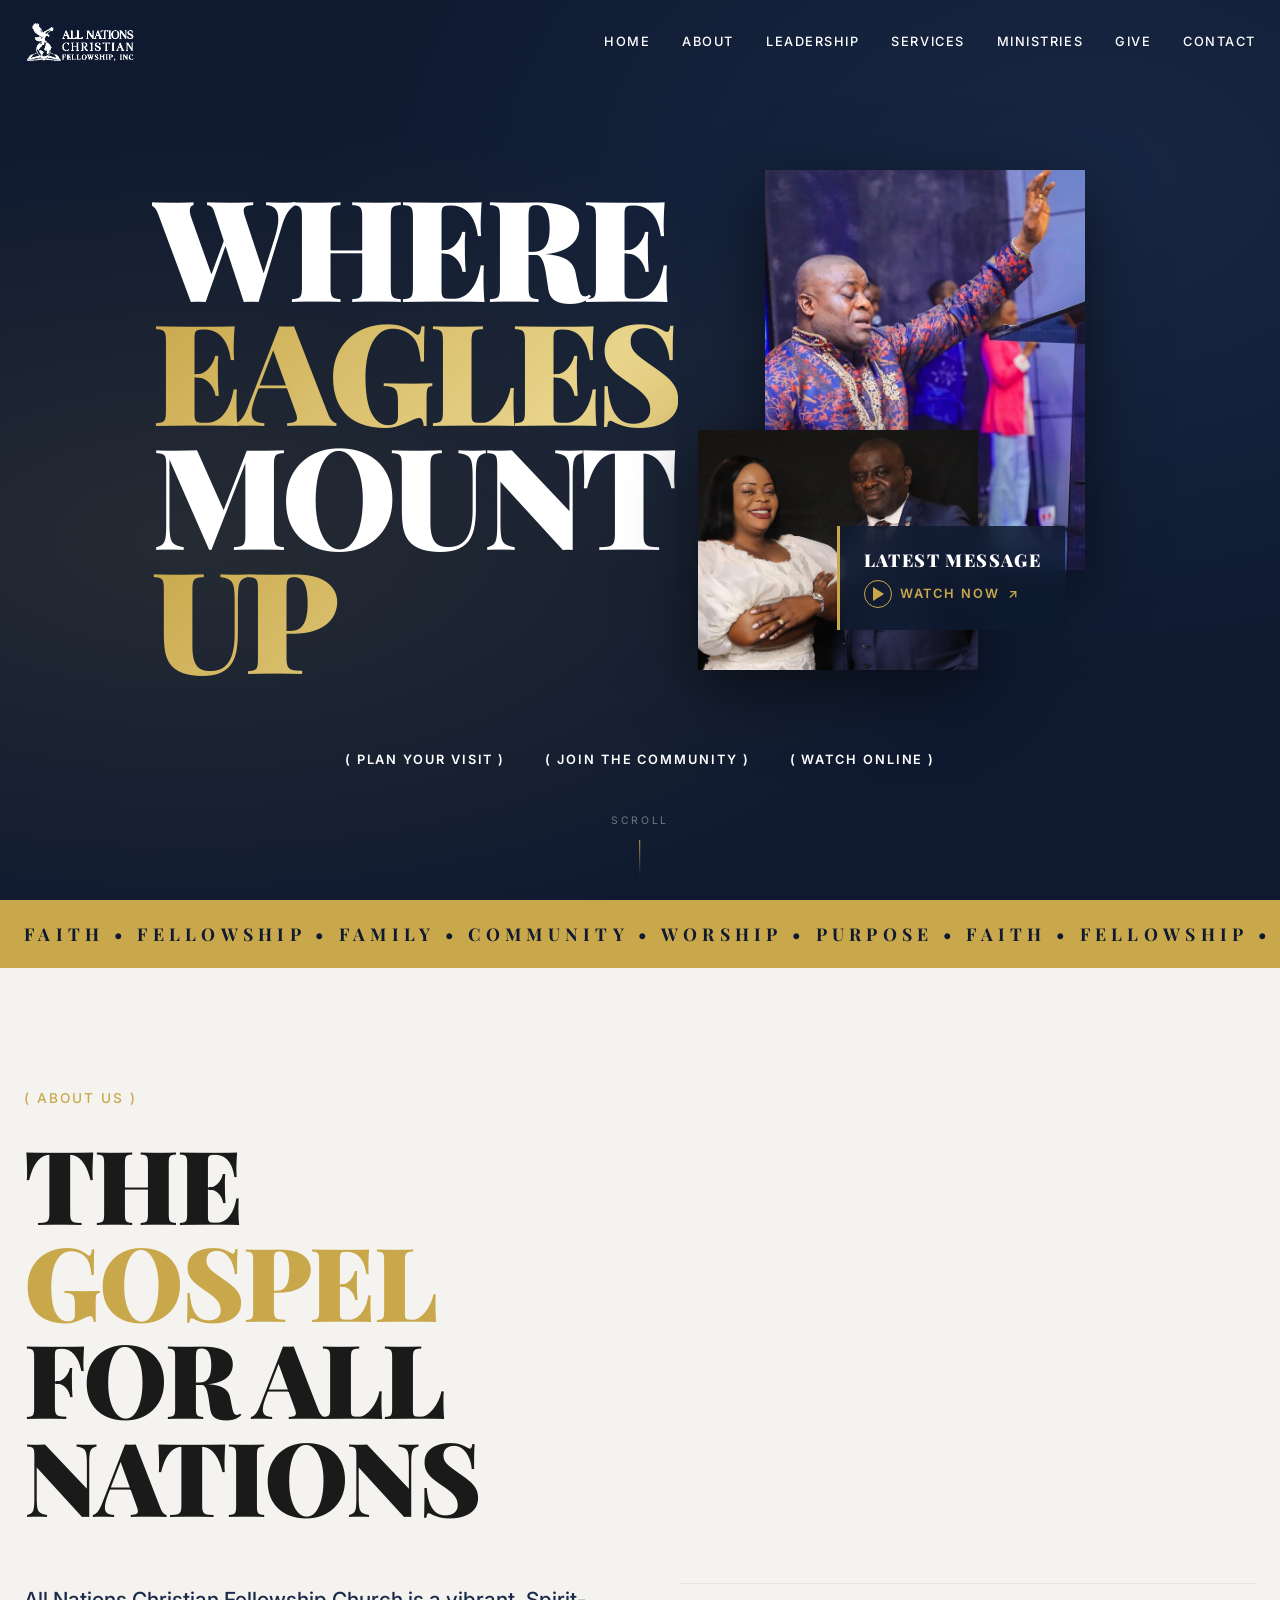
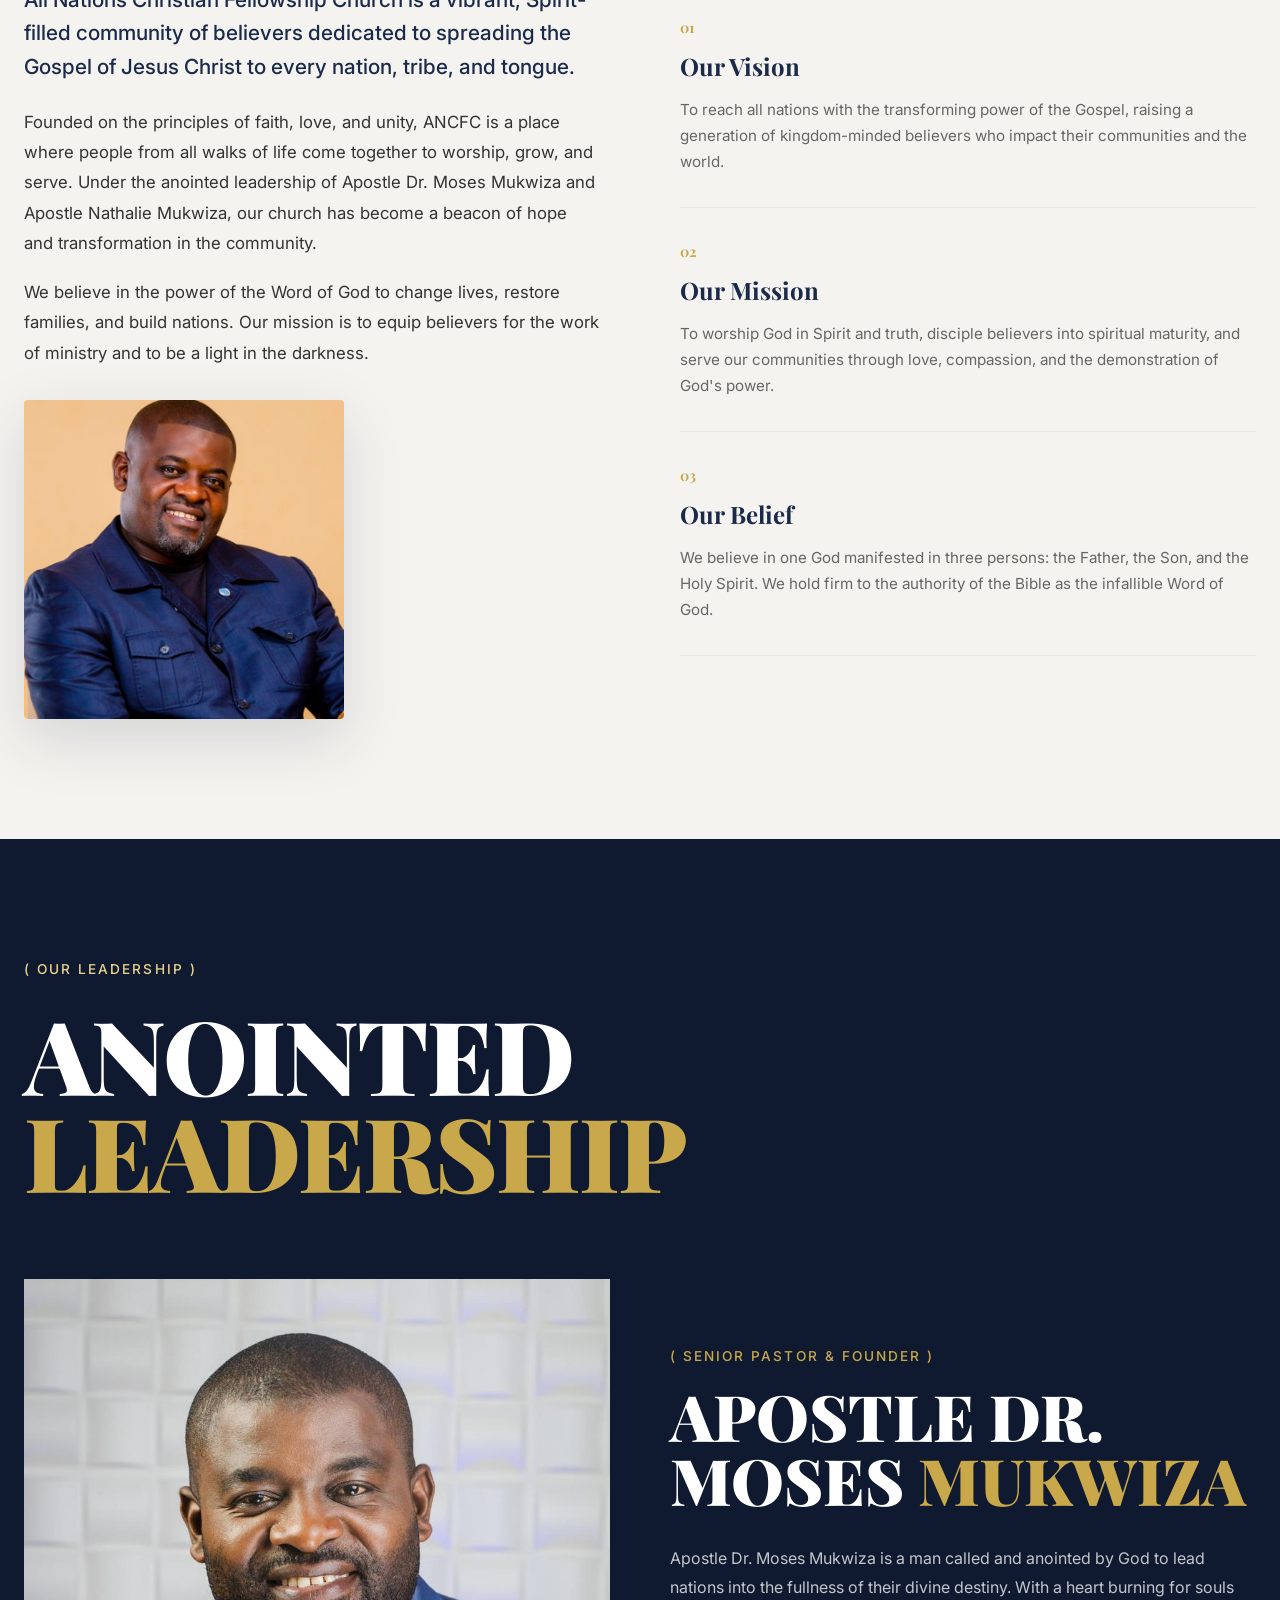
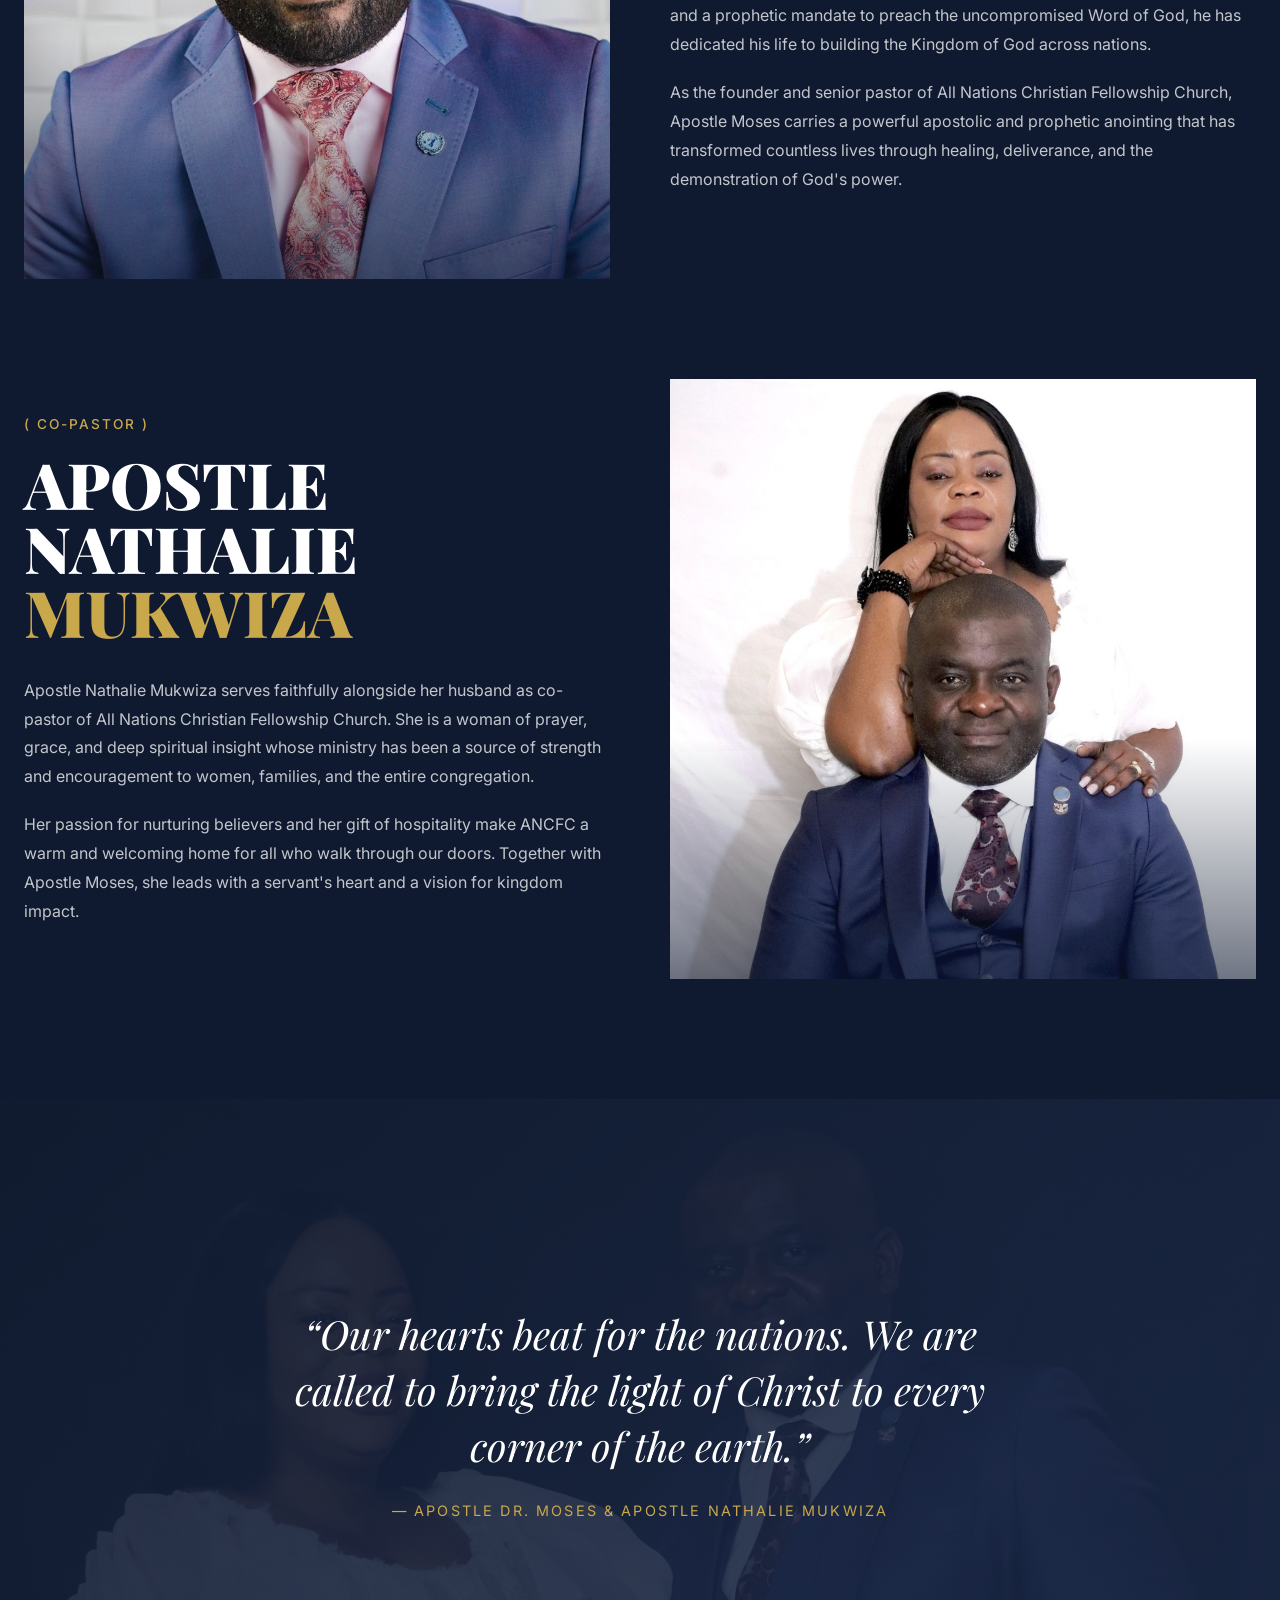
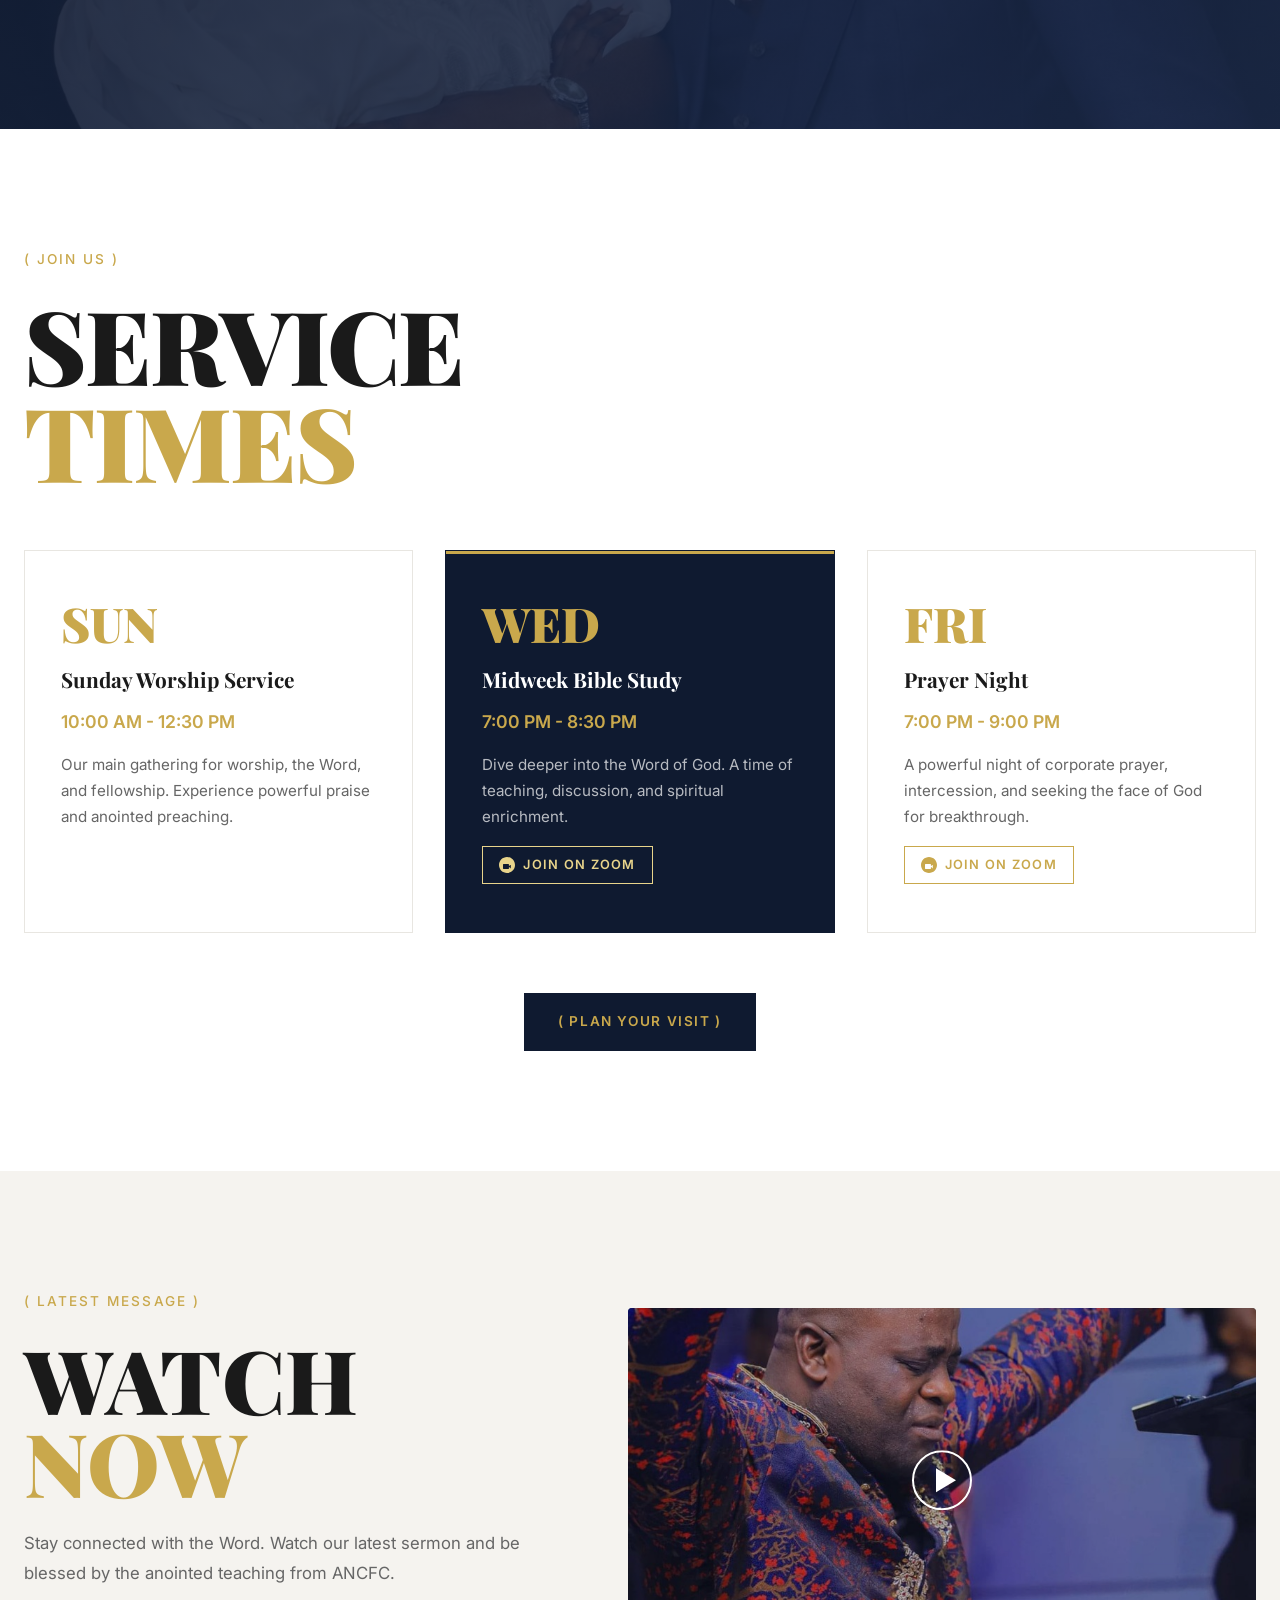
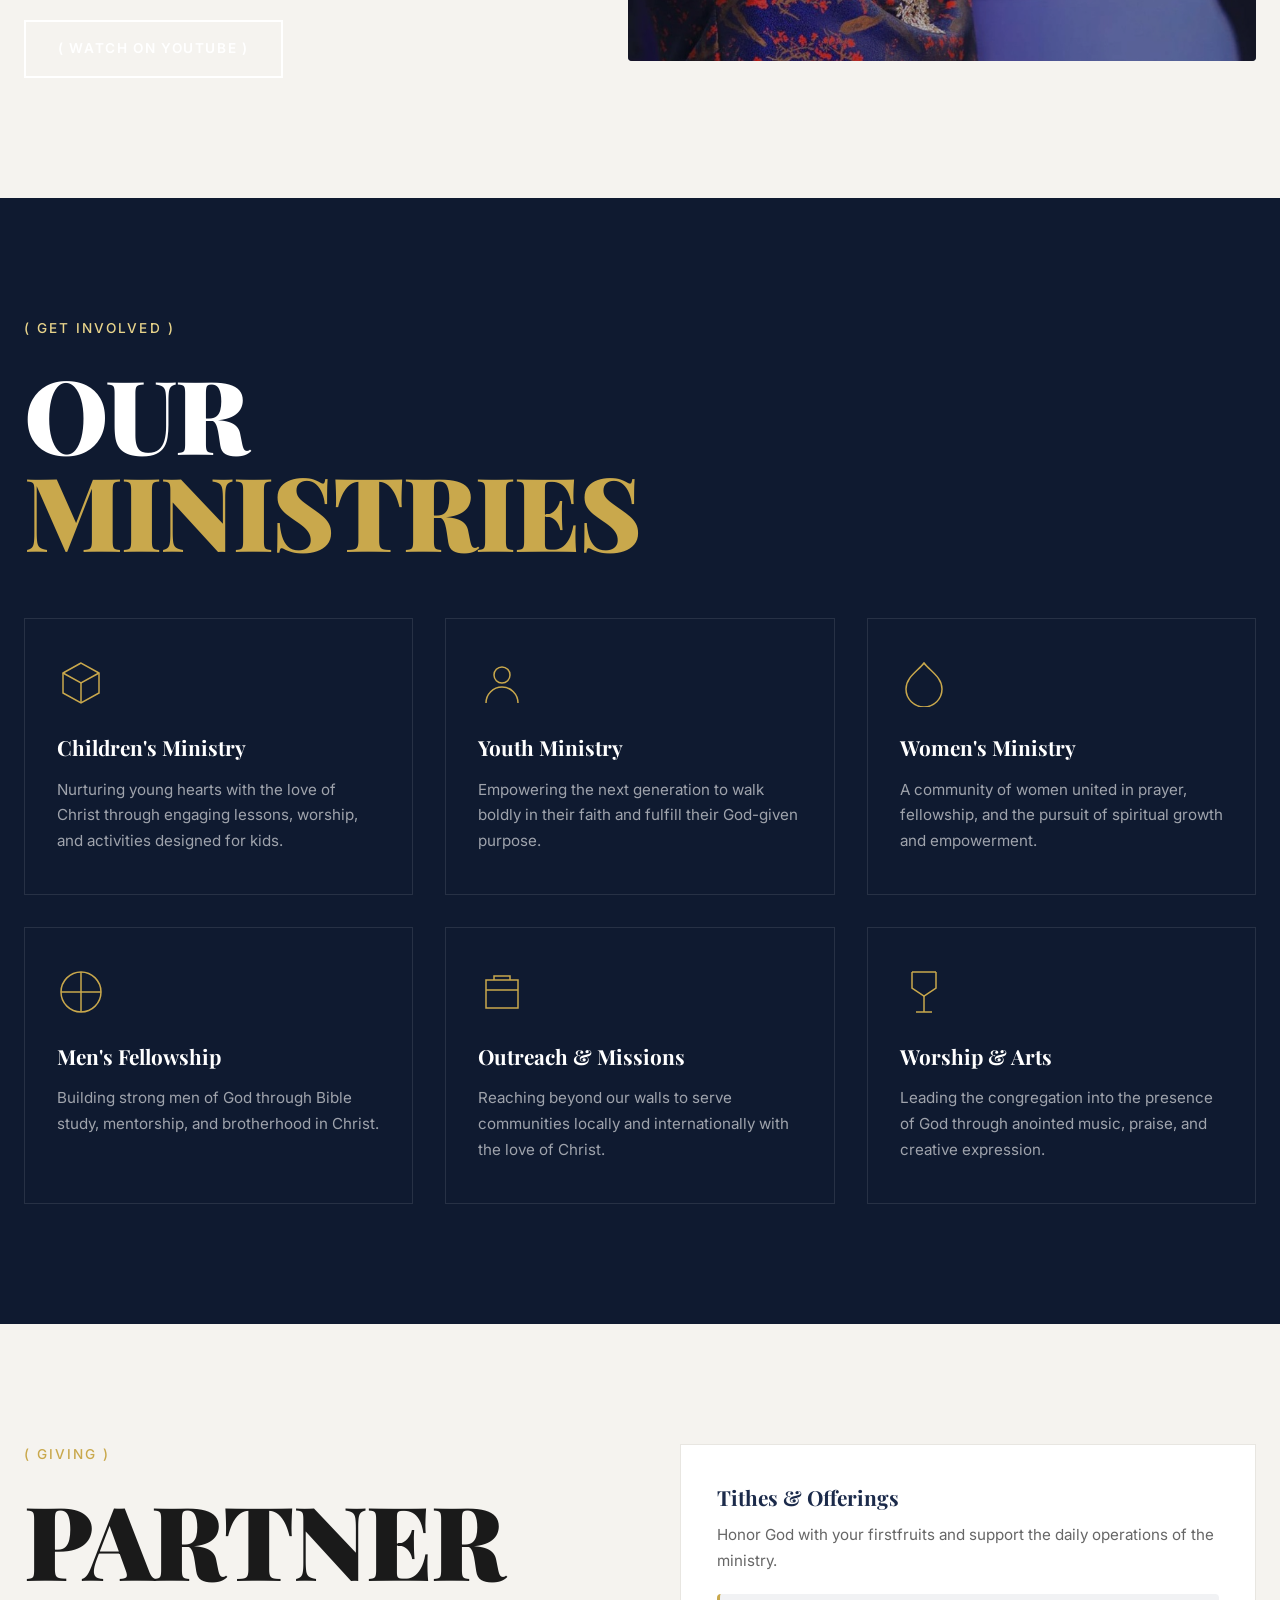
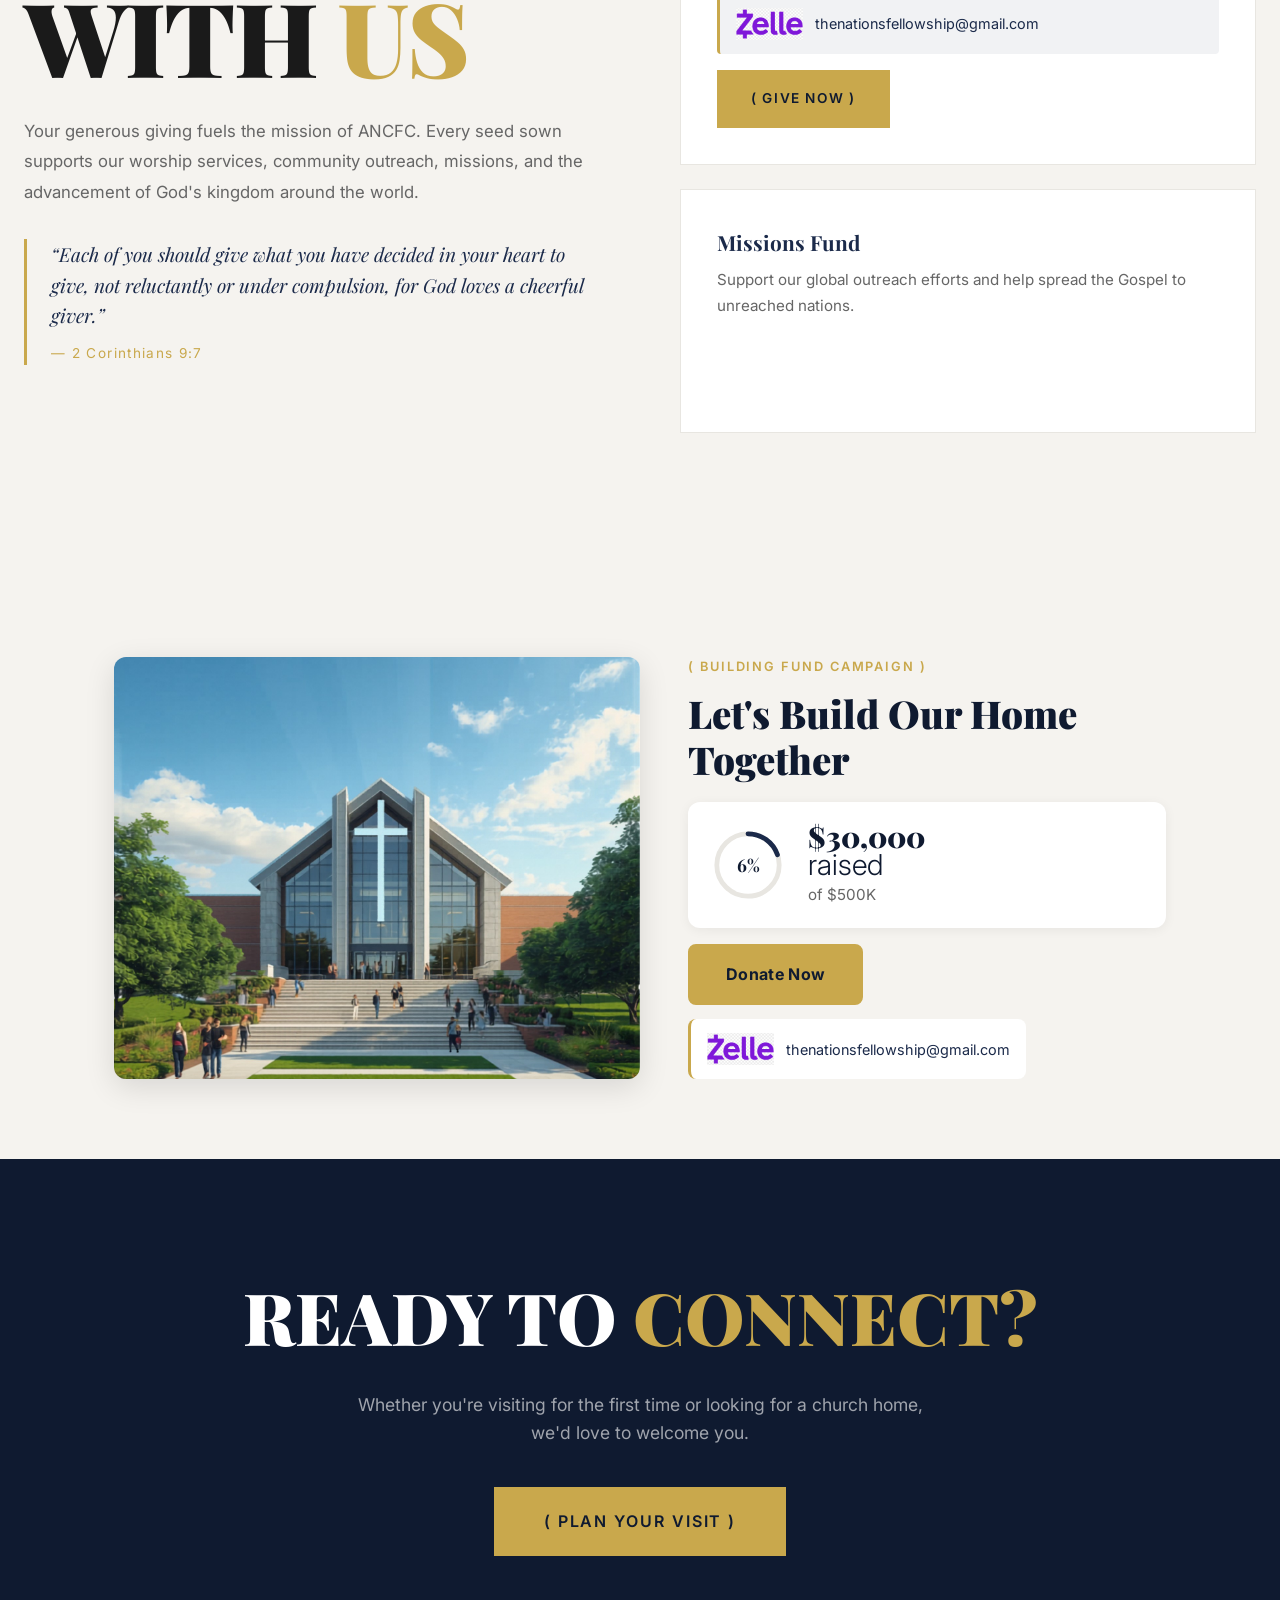
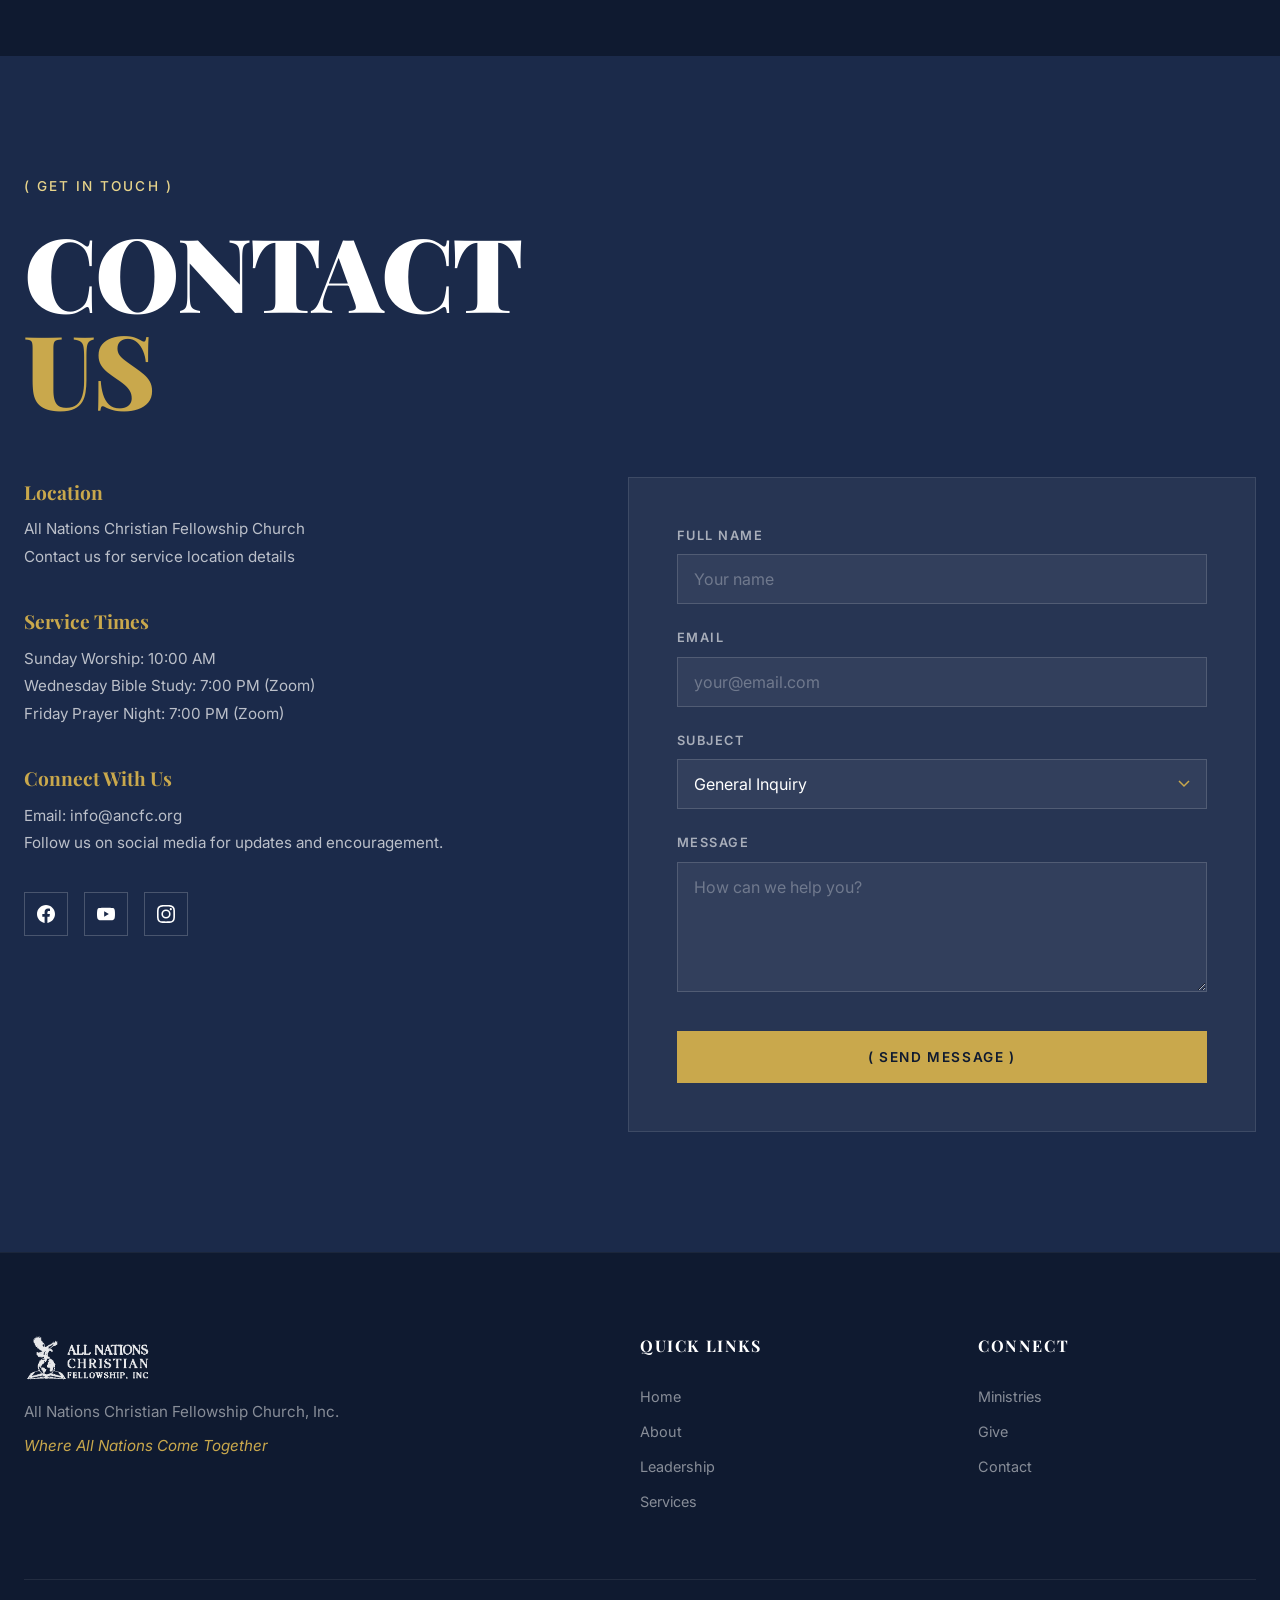
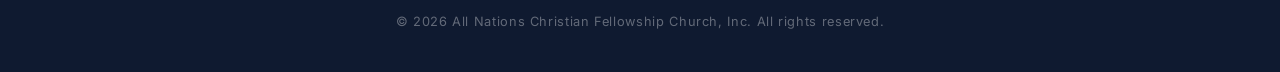
==== site/index.html @ 90846cc5 "Update Join Community link to WhatsApp group" ====
<!DOCTYPE html>
<html lang="en">
<head>
  <meta charset="UTF-8">
  <meta name="viewport" content="width=device-width, initial-scale=1.0">
  <title>ANCFC | All Nations Christian Fellowship Church</title>
  <meta name="description" content="All Nations Christian Fellowship Church - A place of worship, community, and spiritual growth under the leadership of Apostle Dr. Moses Mukwiza and Apostle Nathalie Mukwiza.">
  <link rel="preconnect" href="https://fonts.googleapis.com">
  <link rel="preconnect" href="https://fonts.gstatic.com" crossorigin>
  <link href="https://fonts.googleapis.com/css2?family=Playfair+Display:wght@400;700;900&family=Inter:wght@300;400;500;600;700&display=swap" rel="stylesheet">
  <link rel="stylesheet" href="styles.css">
</head>
<body>

  <!-- NAVIGATION -->
  <nav class="nav" id="nav">
    <div class="nav-inner">
      <a href="#home" class="nav-logo">
        <img src="assets/images/logo-white.png" alt="ANCFC - All Nations Christian Fellowship Church" class="nav-logo-img">
      </a>
      <div class="nav-links" id="navLinks">
        <a href="#home">Home</a>
        <a href="#about">About</a>
        <a href="#leadership">Leadership</a>
        <a href="#services">Services</a>
        <a href="#ministries">Ministries</a>
        <a href="#give">Give</a>
        <a href="#contact">Contact</a>
      </div>
      <button class="nav-toggle" id="navToggle" aria-label="Toggle menu">
        <span></span>
        <span></span>
        <span></span>
      </button>
    </div>
  </nav>

  <!-- HERO SECTION -->
  <section class="hero" id="home">
    <div class="hero-overlay"></div>

    <!-- Editorial grid layout like 2819 Church -->
    <div class="hero-editorial">

      <!-- Left: Giant staggered text -->
      <div class="hero-text-block">
        <div class="hero-line-wrap"><span class="hero-line hero-anim" style="--delay: 0.1s">WHERE</span></div>
        <div class="hero-line-wrap"><span class="hero-line hero-line--accent hero-anim" style="--delay: 0.3s">EAGLES</span></div>
        <div class="hero-line-wrap"><span class="hero-line hero-anim" style="--delay: 0.5s">MOUNT</span></div>
        <div class="hero-line-wrap"><span class="hero-line hero-line--accent hero-anim" style="--delay: 0.7s">UP</span></div>
      </div>

      <!-- Right: Overlapping images + latest message -->
      <div class="hero-media-block">
        <div class="hero-img hero-img--main hero-anim-fade" style="--delay: 0.4s">
          <img src="assets/images/moses-preaching-wide.jpg" alt="Apostle Dr. Moses Mukwiza preaching">
        </div>
        <div class="hero-img hero-img--secondary hero-anim-fade" style="--delay: 0.8s">
          <img src="assets/images/couple-black-bg.jpg" alt="Apostle Moses & Nathalie Mukwiza">
        </div>
        <div class="hero-latest hero-anim-fade" style="--delay: 1.0s">
          <p class="hero-latest-label">LATEST MESSAGE</p>
          <a href="https://www.youtube.com/@allnationschristianfellows9685" target="_blank" rel="noopener" class="hero-latest-link">
            <span class="play-icon"><svg width="16" height="16" viewBox="0 0 16 16" fill="none"><polygon points="3,1 3,15 14,8" fill="currentColor"/></svg></span>
            WATCH NOW <span class="arrow">&nearr;</span>
          </a>
        </div>
      </div>

    </div>

    <!-- Bottom CTAs -->
    <div class="hero-bottom">
      <a href="#services" class="hero-cta-link hero-anim-up" style="--delay: 1.0s">( Plan Your Visit )</a>
      <a href="https://chat.whatsapp.com/JKzulTg48nD4f5bRT6IlTg?mode=gi_t" target="_blank" rel="noopener" class="hero-cta-link hero-anim-up" style="--delay: 1.15s">( Join the Community )</a>
      <a href="https://www.youtube.com/@allnationschristianfellows9685" target="_blank" rel="noopener" class="hero-cta-link hero-anim-up" style="--delay: 1.3s">( Watch Online )</a>
    </div>

    <div class="hero-scroll-indicator">
      <span>Scroll</span>
      <div class="scroll-line"></div>
    </div>
  </section>

  <!-- MISSION STRIP -->
  <section class="mission-strip">
    <div class="container">
      <div class="mission-marquee">
        <span>FAITH &bull; FELLOWSHIP &bull; FAMILY &bull; COMMUNITY &bull; WORSHIP &bull; PURPOSE &bull; FAITH &bull; FELLOWSHIP &bull; FAMILY &bull; COMMUNITY &bull; WORSHIP &bull; PURPOSE &bull;</span>
      </div>
    </div>
  </section>

  <!-- ABOUT SECTION -->
  <section class="about" id="about">
    <div class="container">
      <div class="section-header">
        <p class="section-tag">( About Us )</p>
        <h2 class="section-title">THE<br><span class="accent-text">GOSPEL</span><br>FOR ALL<br>NATIONS</h2>
      </div>
      <div class="about-grid">
        <div class="about-text">
          <p class="about-lead">All Nations Christian Fellowship Church is a vibrant, Spirit-filled community of believers dedicated to spreading the Gospel of Jesus Christ to every nation, tribe, and tongue.</p>
          <p>Founded on the principles of faith, love, and unity, ANCFC is a place where people from all walks of life come together to worship, grow, and serve. Under the anointed leadership of Apostle Dr. Moses Mukwiza and Apostle Nathalie Mukwiza, our church has become a beacon of hope and transformation in the community.</p>
          <p>We believe in the power of the Word of God to change lives, restore families, and build nations. Our mission is to equip believers for the work of ministry and to be a light in the darkness.</p>
          <div class="about-image">
            <img src="assets/images/moses-headshot-navy.jpg" alt="Apostle Dr. Moses Mukwiza" loading="lazy">
          </div>
        </div>
        <div class="about-values">
          <div class="value-card">
            <span class="value-number">01</span>
            <h3>Our Vision</h3>
            <p>To reach all nations with the transforming power of the Gospel, raising a generation of kingdom-minded believers who impact their communities and the world.</p>
          </div>
          <div class="value-card">
            <span class="value-number">02</span>
            <h3>Our Mission</h3>
            <p>To worship God in Spirit and truth, disciple believers into spiritual maturity, and serve our communities through love, compassion, and the demonstration of God's power.</p>
          </div>
          <div class="value-card">
            <span class="value-number">03</span>
            <h3>Our Belief</h3>
            <p>We believe in one God manifested in three persons: the Father, the Son, and the Holy Spirit. We hold firm to the authority of the Bible as the infallible Word of God.</p>
          </div>
        </div>
      </div>
    </div>
  </section>

  <!-- LEADERSHIP SECTION -->
  <section class="leadership" id="leadership">
    <div class="container">
      <div class="section-header section-header--light">
        <p class="section-tag">( Our Leadership )</p>
        <h2 class="section-title">ANOINTED<br><span class="accent-text">LEADERSHIP</span></h2>
      </div>

      <!-- Senior Pastor -->
      <div class="leader-feature">
        <div class="leader-image">
          <img src="assets/images/moses-suit-pink-tie.jpg" alt="Apostle Dr. Moses Mukwiza" loading="lazy">
        </div>
        <div class="leader-info">
          <p class="leader-role">( Senior Pastor & Founder )</p>
          <h3 class="leader-name">Apostle Dr.<br>Moses <span class="accent-text">Mukwiza</span></h3>
          <p class="leader-bio">Apostle Dr. Moses Mukwiza is a man called and anointed by God to lead nations into the fullness of their divine destiny. With a heart burning for souls and a prophetic mandate to preach the uncompromised Word of God, he has dedicated his life to building the Kingdom of God across nations.</p>
          <p class="leader-bio">As the founder and senior pastor of All Nations Christian Fellowship Church, Apostle Moses carries a powerful apostolic and prophetic anointing that has transformed countless lives through healing, deliverance, and the demonstration of God's power.</p>
        </div>
      </div>

      <!-- Co-Pastor -->
      <div class="leader-feature leader-feature--reverse">
        <div class="leader-image">
          <img src="assets/images/couple-formal-white.jpg" alt="Apostle Nathalie Mukwiza" loading="lazy">
        </div>
        <div class="leader-info">
          <p class="leader-role">( Co-Pastor )</p>
          <h3 class="leader-name">Apostle<br>Nathalie <span class="accent-text">Mukwiza</span></h3>
          <p class="leader-bio">Apostle Nathalie Mukwiza serves faithfully alongside her husband as co-pastor of All Nations Christian Fellowship Church. She is a woman of prayer, grace, and deep spiritual insight whose ministry has been a source of strength and encouragement to women, families, and the entire congregation.</p>
          <p class="leader-bio">Her passion for nurturing believers and her gift of hospitality make ANCFC a warm and welcoming home for all who walk through our doors. Together with Apostle Moses, she leads with a servant's heart and a vision for kingdom impact.</p>
        </div>
      </div>
    </div>
  </section>

  <!-- COUPLE BANNER -->
  <section class="couple-banner">
    <div class="couple-banner-overlay"></div>
    <div class="couple-banner-content">
      <img src="assets/images/couple-together.jpg" alt="Apostle Dr. Moses and Apostle Nathalie Mukwiza" loading="lazy">
    </div>
    <div class="couple-banner-text">
      <blockquote>
        <p>&ldquo;Our hearts beat for the nations. We are called to bring the light of Christ to every corner of the earth.&rdquo;</p>
        <cite>&mdash; Apostle Dr. Moses & Apostle Nathalie Mukwiza</cite>
      </blockquote>
    </div>
  </section>

  <!-- SERVICES SECTION -->
  <section class="services" id="services">
    <div class="container">
      <div class="section-header">
        <p class="section-tag">( Join Us )</p>
        <h2 class="section-title">SERVICE<br><span class="accent-text">TIMES</span></h2>
      </div>
      <div class="services-grid">
        <div class="service-card">
          <div class="service-day">SUN</div>
          <h3>Sunday Worship Service</h3>
          <p class="service-time">10:00 AM - 12:30 PM</p>
          <p class="service-desc">Our main gathering for worship, the Word, and fellowship. Experience powerful praise and anointed preaching.</p>
        </div>
        <div class="service-card service-card--featured">
          <div class="service-day">WED</div>
          <h3>Midweek Bible Study</h3>
          <p class="service-time">7:00 PM - 8:30 PM</p>
          <p class="service-desc">Dive deeper into the Word of God. A time of teaching, discussion, and spiritual enrichment.</p>
          <a href="https://us02web.zoom.us/j/6614825665?pwd=VEFITzhQTERuQ0xaQ0R1YUM1Z3lvQT09" target="_blank" rel="noopener" class="service-zoom-link">
            <svg width="16" height="16" viewBox="0 0 16 16" fill="currentColor"><path d="M8 0C3.58 0 0 3.58 0 8s3.58 8 8 8 8-3.58 8-8-3.58-8-8-8zm3.54 11.07l-1.61-1.12V11.5c0 .28-.22.5-.5.5H4.5c-.28 0-.5-.22-.5-.5v-4c0-.28.22-.5.5-.5h4.93c.28 0 .5.22.5.5v1.55l1.61-1.12c.13-.09.29-.01.29.15v3.34c0 .16-.16.24-.29.15z"/></svg>
            Join on Zoom
          </a>
        </div>
        <div class="service-card">
          <div class="service-day">FRI</div>
          <h3>Prayer Night</h3>
          <p class="service-time">7:00 PM - 9:00 PM</p>
          <p class="service-desc">A powerful night of corporate prayer, intercession, and seeking the face of God for breakthrough.</p>
          <a href="https://us02web.zoom.us/j/6614825665?pwd=VEFITzhQTERuQ0xaQ0R1YUM1Z3lvQT09" target="_blank" rel="noopener" class="service-zoom-link">
            <svg width="16" height="16" viewBox="0 0 16 16" fill="currentColor"><path d="M8 0C3.58 0 0 3.58 0 8s3.58 8 8 8 8-3.58 8-8-3.58-8-8-8zm3.54 11.07l-1.61-1.12V11.5c0 .28-.22.5-.5.5H4.5c-.28 0-.5-.22-.5-.5v-4c0-.28.22-.5.5-.5h4.93c.28 0 .5.22.5.5v1.55l1.61-1.12c.13-.09.29-.01.29.15v3.34c0 .16-.16.24-.29.15z"/></svg>
            Join on Zoom
          </a>
        </div>
      </div>
      <div class="services-cta">
        <a href="#contact" class="btn btn-primary">( Plan Your Visit )</a>
      </div>
    </div>
  </section>

  <!-- LATEST MESSAGE -->
  <section class="latest-message">
    <div class="container">
      <div class="message-layout">
        <div class="message-info">
          <p class="section-tag">( Latest Message )</p>
          <h2 class="message-title">WATCH<br><span class="accent-text">NOW</span></h2>
          <p class="message-desc">Stay connected with the Word. Watch our latest sermon and be blessed by the anointed teaching from ANCFC.</p>
          <a href="https://www.youtube.com/@allnationschristianfellows9685" target="_blank" rel="noopener" class="btn btn-outline">( Watch on YouTube )</a>
        </div>
        <div class="message-video">
          <a href="https://www.youtube.com/@allnationschristianfellows9685" target="_blank" rel="noopener" class="video-placeholder">
            <img src="assets/images/moses-preaching-closeup.jpg" alt="Latest sermon from Apostle Dr. Moses Mukwiza" loading="lazy">
            <div class="play-btn">
              <svg width="60" height="60" viewBox="0 0 60 60" fill="none">
                <circle cx="30" cy="30" r="29" stroke="white" stroke-width="2"/>
                <polygon points="24,18 24,42 44,30" fill="white"/>
              </svg>
            </div>
          </a>
        </div>
      </div>
    </div>
  </section>

  <!-- MINISTRIES SECTION -->
  <section class="ministries" id="ministries">
    <div class="container">
      <div class="section-header section-header--light">
        <p class="section-tag">( Get Involved )</p>
        <h2 class="section-title">OUR<br><span class="accent-text">MINISTRIES</span></h2>
      </div>
      <div class="ministries-grid">
        <div class="ministry-card">
          <div class="ministry-icon">
            <svg viewBox="0 0 48 48" fill="none" stroke="currentColor" stroke-width="1.5"><path d="M24 4L6 14v20l18 10 18-10V14L24 4z"/><path d="M24 24v20"/><path d="M6 14l18 10 18-10"/></svg>
          </div>
          <h3>Children's Ministry</h3>
          <p>Nurturing young hearts with the love of Christ through engaging lessons, worship, and activities designed for kids.</p>
        </div>
        <div class="ministry-card">
          <div class="ministry-icon">
            <svg viewBox="0 0 48 48" fill="none" stroke="currentColor" stroke-width="1.5"><circle cx="24" cy="16" r="8"/><path d="M8 44c0-8.837 7.163-16 16-16s16 7.163 16 16"/></svg>
          </div>
          <h3>Youth Ministry</h3>
          <p>Empowering the next generation to walk boldly in their faith and fulfill their God-given purpose.</p>
        </div>
        <div class="ministry-card">
          <div class="ministry-icon">
            <svg viewBox="0 0 48 48" fill="none" stroke="currentColor" stroke-width="1.5"><path d="M24 4c6 8 18 14 18 26a18 18 0 01-36 0C6 18 18 12 24 4z"/></svg>
          </div>
          <h3>Women's Ministry</h3>
          <p>A community of women united in prayer, fellowship, and the pursuit of spiritual growth and empowerment.</p>
        </div>
        <div class="ministry-card">
          <div class="ministry-icon">
            <svg viewBox="0 0 48 48" fill="none" stroke="currentColor" stroke-width="1.5"><path d="M4 24h40"/><path d="M24 4v40"/><circle cx="24" cy="24" r="20"/></svg>
          </div>
          <h3>Men's Fellowship</h3>
          <p>Building strong men of God through Bible study, mentorship, and brotherhood in Christ.</p>
        </div>
        <div class="ministry-card">
          <div class="ministry-icon">
            <svg viewBox="0 0 48 48" fill="none" stroke="currentColor" stroke-width="1.5"><path d="M8 12h32v28H8z"/><path d="M16 12V8h16v4"/><path d="M8 22h32"/></svg>
          </div>
          <h3>Outreach & Missions</h3>
          <p>Reaching beyond our walls to serve communities locally and internationally with the love of Christ.</p>
        </div>
        <div class="ministry-card">
          <div class="ministry-icon">
            <svg viewBox="0 0 48 48" fill="none" stroke="currentColor" stroke-width="1.5"><path d="M12 4v16l12 8 12-8V4"/><path d="M12 4h24"/><path d="M24 28v16"/><path d="M16 44h16"/></svg>
          </div>
          <h3>Worship & Arts</h3>
          <p>Leading the congregation into the presence of God through anointed music, praise, and creative expression.</p>
        </div>
      </div>
    </div>
  </section>

  <!-- GIVE SECTION -->
  <section class="give" id="give">
    <div class="container">
      <div class="give-layout">
        <div class="give-text">
          <p class="section-tag">( Giving )</p>
          <h2 class="section-title">PARTNER<br>WITH <span class="accent-text">US</span></h2>
          <p class="give-desc">Your generous giving fuels the mission of ANCFC. Every seed sown supports our worship services, community outreach, missions, and the advancement of God's kingdom around the world.</p>
          <blockquote class="give-scripture">
            &ldquo;Each of you should give what you have decided in your heart to give, not reluctantly or under compulsion, for God loves a cheerful giver.&rdquo;
            <cite>&mdash; 2 Corinthians 9:7</cite>
          </blockquote>
        </div>
        <div class="give-options">
          <div class="give-card">
            <h3>Tithes & Offerings</h3>
            <p>Honor God with your firstfruits and support the daily operations of the ministry.</p>
            <div class="give-zelle">
              <img src="assets/images/zelle-logo.png" alt="Zelle" class="zelle-logo-img">
              <span class="zelle-email">thenationsfellowship@gmail.com</span>
            </div>
            <a href="#contact" class="btn btn-primary">( Give Now )</a>
          </div>
          <div class="give-card">
            <h3>Missions Fund</h3>
            <p>Support our global outreach efforts and help spread the Gospel to unreached nations.</p>
            <a href="#contact" class="btn btn-outline">( Support Missions )</a>
          </div>
        </div>
      </div>
    </div>
  </section>

  <!-- BUILDING FUND CAMPAIGN -->
  <section class="campaign" id="building-fund">
    <div class="container">
      <div class="campaign-layout">
        <div class="campaign-image">
          <img src="assets/images/church-rendering.jpg?v=3" alt="ANCFC Permanent Home - Concept Rendering">
        </div>
        <div class="campaign-content">
          <p class="section-tag">( Building Fund Campaign )</p>
          <h2 class="campaign-heading">Let's Build Our Home Together</h2>
          <div class="campaign-stats">
            <div class="campaign-circle" data-raised="30000" data-goal="500000">
              <svg viewBox="0 0 120 120" class="circle-progress">
                <circle cx="60" cy="60" r="52" class="circle-bg"/>
                <circle cx="60" cy="60" r="52" class="circle-fill" style="--dash: 19.6"/>
              </svg>
              <div class="circle-text">
                <span class="circle-percent">6%</span>
              </div>
            </div>
            <div class="campaign-amount">
              <span class="raised-amount">$30,000</span> <span class="raised-label">raised</span>
              <span class="goal-amount">of $500K</span>
            </div>
          </div>
          <div class="campaign-actions">
            <a href="#contact" class="btn-campaign btn-campaign--primary">Donate Now</a>
          </div>
          <div class="campaign-zelle">
            <img src="assets/images/zelle-logo.png" alt="Zelle" class="zelle-logo-img">
            <span class="zelle-email">thenationsfellowship@gmail.com</span>
          </div>
        </div>
      </div>
    </div>
  </section>

  <!-- CONNECT STRIP -->
  <section class="connect-strip">
    <div class="container">
      <div class="connect-inner">
        <h2>READY TO <span class="accent-text">CONNECT?</span></h2>
        <p>Whether you're visiting for the first time or looking for a church home, we'd love to welcome you.</p>
        <a href="#contact" class="btn btn-primary btn-large">( Plan Your Visit )</a>
      </div>
    </div>
  </section>

  <!-- CONTACT SECTION -->
  <section class="contact" id="contact">
    <div class="container">
      <div class="section-header section-header--light">
        <p class="section-tag">( Get In Touch )</p>
        <h2 class="section-title">CONTACT<br><span class="accent-text">US</span></h2>
      </div>
      <div class="contact-grid">
        <div class="contact-info">
          <div class="contact-item">
            <h3>Location</h3>
            <p>All Nations Christian Fellowship Church<br>Contact us for service location details</p>
          </div>
          <div class="contact-item">
            <h3>Service Times</h3>
            <p>Sunday Worship: 10:00 AM<br>Wednesday Bible Study: 7:00 PM (Zoom)<br>Friday Prayer Night: 7:00 PM (Zoom)</p>
          </div>
          <div class="contact-item">
            <h3>Connect With Us</h3>
            <p>Email: info@ancfc.org<br>Follow us on social media for updates and encouragement.</p>
          </div>
          <div class="contact-socials">
            <a href="#" aria-label="Facebook" class="social-link">
              <svg viewBox="0 0 24 24" fill="currentColor"><path d="M24 12.073c0-6.627-5.373-12-12-12s-12 5.373-12 12c0 5.99 4.388 10.954 10.125 11.854v-8.385H7.078v-3.47h3.047V9.43c0-3.007 1.792-4.669 4.533-4.669 1.312 0 2.686.235 2.686.235v2.953H15.83c-1.491 0-1.956.925-1.956 1.874v2.25h3.328l-.532 3.47h-2.796v8.385C19.612 23.027 24 18.062 24 12.073z"/></svg>
            </a>
            <a href="https://www.youtube.com/@allnationschristianfellows9685" target="_blank" rel="noopener" aria-label="YouTube" class="social-link">
              <svg viewBox="0 0 24 24" fill="currentColor"><path d="M23.498 6.186a3.016 3.016 0 00-2.122-2.136C19.505 3.545 12 3.545 12 3.545s-7.505 0-9.377.505A3.017 3.017 0 00.502 6.186C0 8.07 0 12 0 12s0 3.93.502 5.814a3.016 3.016 0 002.122 2.136c1.871.505 9.376.505 9.376.505s7.505 0 9.377-.505a3.015 3.015 0 002.122-2.136C24 15.93 24 12 24 12s0-3.93-.502-5.814zM9.545 15.568V8.432L15.818 12l-6.273 3.568z"/></svg>
            </a>
            <a href="#" aria-label="Instagram" class="social-link">
              <svg viewBox="0 0 24 24" fill="currentColor"><path d="M12 2.163c3.204 0 3.584.012 4.85.07 3.252.148 4.771 1.691 4.919 4.919.058 1.265.069 1.645.069 4.849 0 3.205-.012 3.584-.069 4.849-.149 3.225-1.664 4.771-4.919 4.919-1.266.058-1.644.07-4.85.07-3.204 0-3.584-.012-4.849-.07-3.26-.149-4.771-1.699-4.919-4.92-.058-1.265-.07-1.644-.07-4.849 0-3.204.013-3.583.07-4.849.149-3.227 1.664-4.771 4.919-4.919 1.266-.057 1.645-.069 4.849-.069zM12 0C8.741 0 8.333.014 7.053.072 2.695.272.273 2.69.073 7.052.014 8.333 0 8.741 0 12c0 3.259.014 3.668.072 4.948.2 4.358 2.618 6.78 6.98 6.98C8.333 23.986 8.741 24 12 24c3.259 0 3.668-.014 4.948-.072 4.354-.2 6.782-2.618 6.979-6.98.059-1.28.073-1.689.073-4.948 0-3.259-.014-3.667-.072-4.947-.196-4.354-2.617-6.78-6.979-6.98C15.668.014 15.259 0 12 0zm0 5.838a6.162 6.162 0 100 12.324 6.162 6.162 0 000-12.324zM12 16a4 4 0 110-8 4 4 0 010 8zm6.406-11.845a1.44 1.44 0 100 2.881 1.44 1.44 0 000-2.881z"/></svg>
            </a>
          </div>
        </div>
        <div class="contact-form-wrap">
          <form class="contact-form" action="https://formspree.io/f/xpwdjqkv" method="POST">
            <div class="form-group">
              <label for="name">Full Name</label>
              <input type="text" id="name" name="name" required placeholder="Your name">
            </div>
            <div class="form-group">
              <label for="email">Email</label>
              <input type="email" id="email" name="email" required placeholder="your@email.com">
            </div>
            <div class="form-group">
              <label for="subject">Subject</label>
              <select id="subject" name="subject">
                <option value="General Inquiry">General Inquiry</option>
                <option value="Plan a Visit">Plan a Visit</option>
                <option value="Prayer Request">Prayer Request</option>
                <option value="Volunteer">Volunteer Opportunities</option>
                <option value="Other">Other</option>
              </select>
            </div>
            <div class="form-group">
              <label for="message">Message</label>
              <textarea id="message" name="message" rows="5" required placeholder="How can we help you?"></textarea>
            </div>
            <button type="submit" class="btn btn-primary btn-full">( Send Message )</button>
          </form>
        </div>
      </div>
    </div>
  </section>

  <!-- FOOTER -->
  <footer class="footer">
    <div class="container">
      <div class="footer-grid">
        <div class="footer-brand">
          <img src="assets/images/logo-white.png" alt="ANCFC" class="footer-logo-img">
          <p>All Nations Christian Fellowship Church, Inc.</p>
          <p class="footer-tagline">Where All Nations Come Together</p>
        </div>
        <div class="footer-links">
          <h4>Quick Links</h4>
          <a href="#home">Home</a>
          <a href="#about">About</a>
          <a href="#leadership">Leadership</a>
          <a href="#services">Services</a>
        </div>
        <div class="footer-links">
          <h4>Connect</h4>
          <a href="#ministries">Ministries</a>
          <a href="#give">Give</a>
          <a href="#contact">Contact</a>
        </div>
      </div>
      <div class="footer-bottom">
        <p>&copy; 2026 All Nations Christian Fellowship Church, Inc. All rights reserved.</p>
      </div>
    </div>
  </footer>

  <script src="script.js"></script>
</body>
</html>
---- site/styles.css ----
/* =============================================
   ANCFC - All Nations Christian Fellowship Church
   Design inspired by 2819church.org
   Bold typography, editorial layout, navy blue brand
   ============================================= */

/* --- CSS Variables --- */
:root {
  --navy: #1B2A4A;
  --navy-dark: #0F1A30;
  --navy-light: #2C4470;
  --gold: #C9A84C;
  --gold-light: #E8D48B;
  --white: #FFFFFF;
  --off-white: #F5F3EF;
  --light-gray: #E8E6E1;
  --dark-gray: #333333;
  --text: #1a1a1a;
  --text-light: #666666;
  --font-display: 'Playfair Display', Georgia, serif;
  --font-body: 'Inter', -apple-system, BlinkMacSystemFont, sans-serif;
  --transition: 0.3s cubic-bezier(0.4, 0, 0.2, 1);
}

/* --- Reset & Base --- */
*, *::before, *::after {
  margin: 0;
  padding: 0;
  box-sizing: border-box;
}

html {
  scroll-behavior: smooth;
  font-size: 16px;
}

body {
  font-family: var(--font-body);
  color: var(--text);
  background: var(--white);
  line-height: 1.6;
  overflow-x: hidden;
}

img {
  max-width: 100%;
  height: auto;
  display: block;
}

a {
  text-decoration: none;
  color: inherit;
}

.container {
  max-width: 1280px;
  margin: 0 auto;
  padding: 0 24px;
}

/* --- Typography --- */
.section-tag {
  font-family: var(--font-body);
  font-size: 0.85rem;
  font-weight: 500;
  letter-spacing: 0.15em;
  text-transform: uppercase;
  margin-bottom: 1.5rem;
  color: var(--gold);
}

.section-title {
  font-family: var(--font-display);
  font-size: clamp(3rem, 8vw, 6.5rem);
  font-weight: 900;
  line-height: 0.95;
  letter-spacing: -0.02em;
  text-transform: uppercase;
  margin-bottom: 2rem;
}

.accent-text {
  color: var(--gold);
  font-style: normal;
}

.section-header--light .section-title {
  color: var(--white);
}

.section-header--light .section-tag {
  color: var(--gold-light);
}

/* --- Buttons --- */
.btn {
  display: inline-block;
  font-family: var(--font-body);
  font-size: 0.85rem;
  font-weight: 600;
  letter-spacing: 0.12em;
  text-transform: uppercase;
  padding: 16px 32px;
  border: 2px solid transparent;
  cursor: pointer;
  transition: var(--transition);
  white-space: nowrap;
}

.btn-primary {
  background: var(--gold);
  color: var(--navy-dark);
  border-color: var(--gold);
}

.btn-primary:hover {
  background: var(--gold-light);
  border-color: var(--gold-light);
}

.btn-outline {
  background: transparent;
  color: var(--white);
  border-color: var(--white);
}

.btn-outline:hover {
  background: var(--white);
  color: var(--navy-dark);
}

.btn-full {
  width: 100%;
  text-align: center;
}

.btn-large {
  padding: 20px 48px;
  font-size: 1rem;
}

/* --- Navigation --- */
.nav {
  position: fixed;
  top: 0;
  left: 0;
  right: 0;
  z-index: 1000;
  padding: 20px 0;
  transition: var(--transition);
}

.nav.scrolled {
  background: rgba(15, 26, 48, 0.95);
  backdrop-filter: blur(20px);
  padding: 12px 0;
  box-shadow: 0 2px 40px rgba(0,0,0,0.3);
}

.nav-inner {
  max-width: 1280px;
  margin: 0 auto;
  padding: 0 24px;
  display: flex;
  align-items: center;
  justify-content: space-between;
}

.nav-logo-img {
  height: 44px;
  width: auto;
  display: block;
  filter: brightness(1);
  transition: var(--transition);
}

.nav-logo:hover .nav-logo-img {
  filter: brightness(1.15);
}

.nav-links {
  display: flex;
  gap: 32px;
}

.nav-links a {
  color: var(--white);
  font-size: 0.8rem;
  font-weight: 500;
  letter-spacing: 0.12em;
  text-transform: uppercase;
  position: relative;
  transition: var(--transition);
}

.nav-links a::after {
  content: '';
  position: absolute;
  bottom: -4px;
  left: 0;
  width: 0;
  height: 2px;
  background: var(--gold);
  transition: var(--transition);
}

.nav-links a:hover {
  color: var(--gold);
}

.nav-links a:hover::after {
  width: 100%;
}

.nav-toggle {
  display: none;
  flex-direction: column;
  gap: 5px;
  background: none;
  border: none;
  cursor: pointer;
  padding: 8px;
}

.nav-toggle span {
  display: block;
  width: 28px;
  height: 2px;
  background: var(--white);
  transition: var(--transition);
}

/* --- Hero Section --- */
.hero {
  position: relative;
  min-height: 100vh;
  display: flex;
  flex-direction: column;
  justify-content: center;
  background: var(--navy-dark);
  overflow: hidden;
  padding: 100px 0 60px;
}

.hero-overlay {
  position: absolute;
  inset: 0;
  background:
    radial-gradient(ellipse at 15% 60%, rgba(201, 168, 76, 0.12) 0%, transparent 55%),
    radial-gradient(ellipse at 85% 20%, rgba(44, 68, 112, 0.3) 0%, transparent 50%);
  z-index: 0;
}

/* Editorial grid: text left, media right — like 2819 Church */
.hero-editorial {
  position: relative;
  z-index: 2;
  display: grid;
  grid-template-columns: 1.1fr 0.9fr;
  gap: 20px;
  max-width: 1400px;
  margin: 0 auto;
  padding: 0 40px;
  align-items: center;
}

/* --- Giant staggered text --- */
.hero-text-block {
  position: relative;
}

.hero-line-wrap {
  overflow: hidden;
  position: relative;
}

.hero-line {
  display: block;
  font-family: var(--font-display);
  font-weight: 900;
  font-size: clamp(4rem, 11vw, 10rem);
  line-height: 0.88;
  letter-spacing: -0.04em;
  text-transform: uppercase;
  color: var(--white);
  transform: translateY(110%);
  animation: heroSlideUp 0.9s cubic-bezier(0.16, 1, 0.3, 1) forwards;
  animation-delay: var(--delay, 0s);
}

.hero-line--accent {
  color: var(--gold);
  /* Text with image texture clipped inside */
  background: linear-gradient(135deg, var(--gold) 0%, var(--gold-light) 40%, var(--gold) 70%, #B8942F 100%);
  background-size: 200% 200%;
  -webkit-background-clip: text;
  -webkit-text-fill-color: transparent;
  background-clip: text;
  animation: heroSlideUp 0.9s cubic-bezier(0.16, 1, 0.3, 1) forwards,
             goldShimmer 4s ease-in-out infinite 1.5s;
  animation-delay: var(--delay, 0s), 1.5s;
}

@keyframes heroSlideUp {
  0% { transform: translateY(110%); }
  100% { transform: translateY(0); }
}

@keyframes goldShimmer {
  0%, 100% { background-position: 0% 50%; }
  50% { background-position: 100% 50%; }
}

/* --- Right media block: overlapping images --- */
.hero-media-block {
  position: relative;
  height: 520px;
}

.hero-img {
  position: absolute;
  overflow: hidden;
  box-shadow: 0 20px 60px rgba(0,0,0,0.5);
}

.hero-img img {
  width: 100%;
  height: 100%;
  object-fit: cover;
  transition: transform 0.6s ease;
}

.hero-img:hover img {
  transform: scale(1.05);
}

.hero-img--main {
  top: 0;
  right: 0;
  width: 320px;
  height: 400px;
  z-index: 1;
}

.hero-img--secondary {
  bottom: 20px;
  left: 0;
  width: 280px;
  height: 240px;
  z-index: 3;
}

/* Fade-in animation for media */
.hero-anim-fade {
  opacity: 0;
  transform: translateY(30px);
  animation: heroFadeUp 0.8s ease forwards;
  animation-delay: var(--delay, 0s);
}

@keyframes heroFadeUp {
  0% { opacity: 0; transform: translateY(30px); }
  100% { opacity: 1; transform: translateY(0); }
}

/* Latest message overlay */
.hero-latest {
  position: absolute;
  bottom: 60px;
  right: 20px;
  z-index: 5;
  background: rgba(15, 26, 48, 0.85);
  backdrop-filter: blur(12px);
  padding: 20px 24px;
  border-left: 3px solid var(--gold);
}

.hero-latest-label {
  font-family: var(--font-display);
  font-size: 1.1rem;
  font-weight: 900;
  letter-spacing: 0.08em;
  color: var(--white);
  margin-bottom: 6px;
}

.hero-latest-link {
  display: inline-flex;
  align-items: center;
  gap: 8px;
  font-size: 0.8rem;
  font-weight: 600;
  letter-spacing: 0.15em;
  text-transform: uppercase;
  color: var(--gold);
  transition: var(--transition);
}

.hero-latest-link:hover {
  color: var(--gold-light);
  gap: 12px;
}

.play-icon {
  display: inline-flex;
  align-items: center;
  justify-content: center;
  width: 28px;
  height: 28px;
  border: 1.5px solid var(--gold);
  border-radius: 50%;
}

.arrow {
  transition: transform 0.3s ease;
}

.hero-latest-link:hover .arrow {
  transform: translate(2px, -2px);
}

/* --- Bottom CTAs (2819-style bracket links) --- */
.hero-bottom {
  position: relative;
  z-index: 2;
  display: flex;
  gap: 40px;
  justify-content: center;
  margin-top: 60px;
  padding: 0 40px;
  flex-wrap: wrap;
}

.hero-cta-link {
  font-family: var(--font-body);
  font-size: 0.8rem;
  font-weight: 600;
  letter-spacing: 0.15em;
  text-transform: uppercase;
  color: var(--white);
  transition: var(--transition);
  position: relative;
}

.hero-cta-link::after {
  content: '';
  position: absolute;
  bottom: -4px;
  left: 0;
  width: 0;
  height: 1px;
  background: var(--gold);
  transition: width 0.3s ease;
}

.hero-cta-link:hover {
  color: var(--gold);
}

.hero-cta-link:hover::after {
  width: 100%;
}

/* Slide-up animation for CTAs */
.hero-anim-up {
  opacity: 0;
  transform: translateY(20px);
  animation: heroFadeUp 0.6s ease forwards;
  animation-delay: var(--delay, 0s);
}

/* --- Scroll indicator --- */
.hero-scroll-indicator {
  position: absolute;
  bottom: 24px;
  left: 50%;
  transform: translateX(-50%);
  display: flex;
  flex-direction: column;
  align-items: center;
  gap: 10px;
  z-index: 2;
}

.hero-scroll-indicator span {
  font-size: 0.65rem;
  letter-spacing: 0.25em;
  text-transform: uppercase;
  color: rgba(255,255,255,0.4);
}

.scroll-line {
  width: 1px;
  height: 36px;
  background: linear-gradient(to bottom, var(--gold), transparent);
  animation: scrollPulse 2s infinite;
}

@keyframes scrollPulse {
  0%, 100% { opacity: 0.3; transform: scaleY(0.5); }
  50% { opacity: 1; transform: scaleY(1); }
}

/* --- Mission Strip --- */
.mission-strip {
  background: var(--gold);
  padding: 20px 0;
  overflow: hidden;
}

.mission-marquee {
  display: flex;
  animation: marquee 20s linear infinite;
  white-space: nowrap;
}

.mission-marquee span {
  font-family: var(--font-display);
  font-size: 1.1rem;
  font-weight: 700;
  letter-spacing: 0.3em;
  text-transform: uppercase;
  color: var(--navy-dark);
  padding-right: 2rem;
}

@keyframes marquee {
  0% { transform: translateX(0); }
  100% { transform: translateX(-50%); }
}

/* --- About Section --- */
.about {
  padding: 120px 0;
  background: var(--off-white);
}

.about-grid {
  display: grid;
  grid-template-columns: 1fr 1fr;
  gap: 80px;
  margin-top: 60px;
}

.about-text {
  font-size: 1.05rem;
  line-height: 1.8;
  color: var(--dark-gray);
}

.about-lead {
  font-size: 1.3rem;
  font-weight: 500;
  line-height: 1.6;
  color: var(--navy);
  margin-bottom: 1.5rem;
}

.about-text p + p {
  margin-top: 1.2rem;
}

.about-image {
  margin-top: 2rem;
  max-width: 320px;
  border-radius: 4px;
  overflow: hidden;
  box-shadow: 0 20px 60px rgba(27, 42, 74, 0.15);
}

.about-image img {
  width: 100%;
  height: auto;
  display: block;
}

.value-card {
  padding: 32px 0;
  border-bottom: 1px solid var(--light-gray);
}

.value-card:first-child {
  border-top: 1px solid var(--light-gray);
}

.value-number {
  font-family: var(--font-display);
  font-size: 0.9rem;
  font-weight: 700;
  color: var(--gold);
  display: block;
  margin-bottom: 8px;
}

.value-card h3 {
  font-family: var(--font-display);
  font-size: 1.5rem;
  font-weight: 700;
  margin-bottom: 12px;
  color: var(--navy);
}

.value-card p {
  font-size: 0.95rem;
  color: var(--text-light);
  line-height: 1.7;
}

/* --- Leadership Section --- */
.leadership {
  padding: 120px 0;
  background: var(--navy-dark);
}

.leader-feature {
  display: grid;
  grid-template-columns: 1fr 1fr;
  gap: 60px;
  align-items: center;
  margin-top: 80px;
}

.leader-feature--reverse {
  margin-top: 100px;
}

.leader-feature--reverse .leader-image {
  order: 2;
}

.leader-feature--reverse .leader-info {
  order: 1;
}

.leader-image {
  position: relative;
  overflow: hidden;
}

.leader-image img {
  width: 100%;
  height: 600px;
  object-fit: cover;
  object-position: top center;
  filter: grayscale(15%);
  transition: var(--transition);
}

.leader-image:hover img {
  filter: grayscale(0%);
  transform: scale(1.02);
}

.leader-image::after {
  content: '';
  position: absolute;
  bottom: 0;
  left: 0;
  right: 0;
  height: 40%;
  background: linear-gradient(to top, rgba(15, 26, 48, 0.6), transparent);
  pointer-events: none;
}

.leader-role {
  font-size: 0.85rem;
  font-weight: 500;
  letter-spacing: 0.15em;
  text-transform: uppercase;
  color: var(--gold);
  margin-bottom: 1rem;
}

.leader-name {
  font-family: var(--font-display);
  font-size: clamp(2.5rem, 5vw, 4rem);
  font-weight: 900;
  line-height: 1;
  color: var(--white);
  text-transform: uppercase;
  margin-bottom: 2rem;
}

.leader-bio {
  font-size: 1rem;
  line-height: 1.8;
  color: rgba(255,255,255,0.75);
  margin-bottom: 1.2rem;
}

/* --- Couple Banner --- */
.couple-banner {
  position: relative;
  min-height: 70vh;
  display: flex;
  align-items: center;
  justify-content: center;
  background: var(--navy);
  overflow: hidden;
}

.couple-banner-overlay {
  position: absolute;
  inset: 0;
  background: linear-gradient(135deg, rgba(15, 26, 48, 0.85), rgba(27, 42, 74, 0.7));
  z-index: 1;
}

.couple-banner-content {
  position: absolute;
  inset: 0;
  z-index: 0;
}

.couple-banner-content img {
  width: 100%;
  height: 100%;
  object-fit: cover;
  object-position: top center;
  opacity: 0.5;
}

.couple-banner-text {
  position: relative;
  z-index: 2;
  text-align: center;
  padding: 60px 24px;
  max-width: 800px;
}

.couple-banner-text blockquote p {
  font-family: var(--font-display);
  font-size: clamp(1.5rem, 3.5vw, 2.5rem);
  font-weight: 400;
  font-style: italic;
  line-height: 1.4;
  color: var(--white);
  margin-bottom: 1.5rem;
}

.couple-banner-text cite {
  font-family: var(--font-body);
  font-size: 0.9rem;
  font-style: normal;
  letter-spacing: 0.15em;
  text-transform: uppercase;
  color: var(--gold);
}

/* --- Gallery Strip --- */
.gallery-strip {
  padding: 0;
  overflow: hidden;
}

.gallery-grid {
  display: grid;
  grid-template-columns: repeat(6, 1fr);
  gap: 4px;
}

.gallery-item {
  aspect-ratio: 1;
  overflow: hidden;
  position: relative;
}

.gallery-item--wide {
  grid-column: span 2;
  aspect-ratio: 2/1;
}

.gallery-item img {
  width: 100%;
  height: 100%;
  object-fit: cover;
  transition: transform 0.6s cubic-bezier(0.4, 0, 0.2, 1), filter 0.6s ease;
  filter: grayscale(30%);
}

.gallery-item:hover img {
  transform: scale(1.08);
  filter: grayscale(0%);
}

@media (max-width: 768px) {
  .gallery-grid {
    grid-template-columns: repeat(3, 1fr);
  }
  .gallery-item--wide {
    grid-column: span 1;
    aspect-ratio: 1;
  }
}

@media (max-width: 480px) {
  .gallery-grid {
    grid-template-columns: repeat(2, 1fr);
  }
}

/* --- Services Section --- */
.services {
  padding: 120px 0;
  background: var(--white);
}

.services-grid {
  display: grid;
  grid-template-columns: repeat(3, 1fr);
  gap: 32px;
  margin-top: 60px;
}

.service-card {
  padding: 48px 36px;
  border: 1px solid var(--light-gray);
  transition: var(--transition);
  position: relative;
  overflow: hidden;
}

.service-card::before {
  content: '';
  position: absolute;
  top: 0;
  left: 0;
  right: 0;
  height: 3px;
  background: var(--gold);
  transform: scaleX(0);
  transition: var(--transition);
}

.service-card:hover::before {
  transform: scaleX(1);
}

.service-card:hover {
  border-color: var(--navy);
  box-shadow: 0 20px 60px rgba(27, 42, 74, 0.1);
  transform: translateY(-4px);
}

.service-card--featured {
  background: var(--navy-dark);
  border-color: var(--navy-dark);
  color: var(--white);
}

.service-card--featured::before {
  transform: scaleX(1);
}

.service-day {
  font-family: var(--font-display);
  font-size: 3rem;
  font-weight: 900;
  color: var(--gold);
  margin-bottom: 16px;
  line-height: 1;
}

.service-card h3 {
  font-family: var(--font-display);
  font-size: 1.3rem;
  font-weight: 700;
  margin-bottom: 12px;
}

.service-time {
  font-size: 1.1rem;
  font-weight: 600;
  color: var(--gold);
  margin-bottom: 16px;
}

.service-desc {
  font-size: 0.95rem;
  line-height: 1.7;
  color: var(--text-light);
}

.service-card--featured .service-desc {
  color: rgba(255,255,255,0.7);
}

.service-zoom-link {
  display: inline-flex;
  align-items: center;
  gap: 8px;
  margin-top: 16px;
  padding: 8px 16px;
  font-size: 0.8rem;
  font-weight: 600;
  letter-spacing: 0.1em;
  text-transform: uppercase;
  color: var(--gold);
  border: 1px solid var(--gold);
  transition: var(--transition);
}

.service-zoom-link:hover {
  background: var(--gold);
  color: var(--navy-dark);
}

.service-card--featured .service-zoom-link {
  color: var(--gold-light);
  border-color: var(--gold-light);
}

.service-card--featured .service-zoom-link:hover {
  background: var(--gold-light);
  color: var(--navy-dark);
}

.services-cta {
  text-align: center;
  margin-top: 60px;
}

.services-cta .btn-primary {
  background: var(--navy-dark);
  color: var(--gold);
  border-color: var(--navy-dark);
}

.services-cta .btn-primary:hover {
  background: var(--navy);
  border-color: var(--navy);
}

/* --- Latest Message --- */
.latest-message {
  padding: 120px 0;
  background: var(--off-white);
}

.message-layout {
  display: grid;
  grid-template-columns: 1fr 1.2fr;
  gap: 80px;
  align-items: center;
}

.message-title {
  font-family: var(--font-display);
  font-size: clamp(3rem, 7vw, 5.5rem);
  font-weight: 900;
  line-height: 0.95;
  text-transform: uppercase;
  margin-bottom: 1.5rem;
}

.message-desc {
  font-size: 1.05rem;
  line-height: 1.8;
  color: var(--text-light);
  margin-bottom: 2rem;
}

.video-placeholder {
  display: block;
  position: relative;
  aspect-ratio: 16/9;
  max-height: 360px;
  overflow: hidden;
  background: var(--navy-dark);
  cursor: pointer;
  border-radius: 4px;
}

.video-placeholder img {
  width: 100%;
  height: 100%;
  object-fit: cover;
  opacity: 0.7;
  transition: var(--transition);
}

.video-placeholder:hover img {
  opacity: 0.5;
  transform: scale(1.05);
}

.play-btn {
  position: absolute;
  top: 50%;
  left: 50%;
  transform: translate(-50%, -50%);
  transition: var(--transition);
}

.video-placeholder:hover .play-btn {
  transform: translate(-50%, -50%) scale(1.15);
}

/* --- Ministries Section --- */
.ministries {
  padding: 120px 0;
  background: var(--navy-dark);
}

.ministries-grid {
  display: grid;
  grid-template-columns: repeat(3, 1fr);
  gap: 32px;
  margin-top: 60px;
}

.ministry-card {
  padding: 40px 32px;
  border: 1px solid rgba(255,255,255,0.1);
  transition: var(--transition);
}

.ministry-card:hover {
  border-color: var(--gold);
  background: rgba(201, 168, 76, 0.05);
  transform: translateY(-4px);
}

.ministry-icon {
  width: 48px;
  height: 48px;
  margin-bottom: 24px;
  color: var(--gold);
}

.ministry-card h3 {
  font-family: var(--font-display);
  font-size: 1.3rem;
  font-weight: 700;
  color: var(--white);
  margin-bottom: 12px;
}

.ministry-card p {
  font-size: 0.95rem;
  line-height: 1.7;
  color: rgba(255,255,255,0.6);
}

/* --- Give Section --- */
.give {
  padding: 120px 0;
  background: var(--off-white);
}

.give-layout {
  display: grid;
  grid-template-columns: 1fr 1fr;
  gap: 80px;
}

.give-desc {
  font-size: 1.05rem;
  line-height: 1.8;
  color: var(--text-light);
  margin-bottom: 2rem;
}

.give-scripture {
  font-family: var(--font-display);
  font-size: 1.2rem;
  font-style: italic;
  line-height: 1.6;
  color: var(--navy);
  padding-left: 24px;
  border-left: 3px solid var(--gold);
}

.give-scripture cite {
  display: block;
  font-family: var(--font-body);
  font-size: 0.85rem;
  font-style: normal;
  color: var(--gold);
  margin-top: 12px;
  letter-spacing: 0.1em;
}

.give-card {
  padding: 36px;
  border: 1px solid var(--light-gray);
  background: var(--white);
  margin-bottom: 24px;
  transition: var(--transition);
}

.give-card:hover {
  border-color: var(--navy);
  box-shadow: 0 10px 40px rgba(27, 42, 74, 0.08);
}

.give-card h3 {
  font-family: var(--font-display);
  font-size: 1.3rem;
  font-weight: 700;
  margin-bottom: 8px;
  color: var(--navy);
}

.give-card p {
  font-size: 0.95rem;
  color: var(--text-light);
  line-height: 1.7;
  margin-bottom: 20px;
}

.zelle-logo-img {
  display: block;
  height: 32px;
  width: auto;
  flex-shrink: 0;
}

.zelle-email {
  font-size: 0.9rem;
  color: var(--navy);
  word-break: break-all;
}

.give-zelle {
  display: flex;
  align-items: center;
  gap: 12px;
  background: rgba(27, 42, 74, 0.06);
  padding: 14px 16px;
  border-left: 3px solid var(--gold);
  border-radius: 4px;
  margin-bottom: 16px !important;
}

/* --- Building Fund Campaign --- */
.campaign {
  padding: 80px 0;
  background: var(--off-white);
}

.campaign .container {
  max-width: 1100px;
}

.campaign-layout {
  display: flex;
  gap: 48px;
  align-items: stretch;
}

.campaign .section-tag {
  color: var(--gold);
  font-size: 0.8rem;
  font-weight: 600;
  letter-spacing: 0.15em;
  text-transform: uppercase;
  margin-bottom: 12px;
}

.campaign-heading {
  font-family: var(--font-display);
  font-size: clamp(1.8rem, 4vw, 2.4rem);
  font-weight: 900;
  color: var(--navy-dark);
  line-height: 1.2;
  margin-bottom: 20px;
}

.campaign-image {
  position: relative;
  border-radius: 12px;
  overflow: hidden;
  box-shadow: 0 8px 30px rgba(0,0,0,0.12);
  flex: 0 1 50%;
  min-width: 0;
  min-height: 0;
}

.campaign-image img {
  position: absolute;
  top: 0;
  left: 0;
  width: 100%;
  height: 100%;
  object-fit: cover;
  display: block;
}

.campaign-content {
  flex: 1 1 45%;
  min-width: 0;
}

.campaign-image-dots {
  position: absolute;
  bottom: 16px;
  left: 50%;
  transform: translateX(-50%);
  display: flex;
  gap: 8px;
}

.dot {
  width: 10px;
  height: 10px;
  border-radius: 50%;
  background: rgba(255,255,255,0.5);
}

.dot--active {
  background: var(--white);
}

.campaign-stats {
  display: flex;
  align-items: center;
  gap: 24px;
  background: var(--white);
  border-radius: 12px;
  padding: 20px 24px;
  margin-bottom: 16px;
  box-shadow: 0 2px 12px rgba(0,0,0,0.06);
}

.campaign-circle {
  position: relative;
  width: 72px;
  height: 72px;
  flex-shrink: 0;
}

.circle-progress {
  width: 100%;
  height: 100%;
  transform: rotate(-90deg);
}

.circle-bg {
  fill: none;
  stroke: var(--light-gray);
  stroke-width: 8;
}

.circle-fill {
  fill: none;
  stroke: var(--navy);
  stroke-width: 8;
  stroke-linecap: round;
  stroke-dasharray: 326.7;
  stroke-dashoffset: calc(326.7 - (326.7 * var(--dash) / 100));
  transition: stroke-dashoffset 1.5s cubic-bezier(0.4, 0, 0.2, 1);
}

.circle-text {
  position: absolute;
  top: 50%;
  left: 50%;
  transform: translate(-50%, -50%);
  text-align: center;
}

.circle-percent {
  font-family: var(--font-display);
  font-size: 1.1rem;
  font-weight: 700;
  color: var(--navy-dark);
}

.campaign-amount {
  display: flex;
  flex-direction: column;
}

.raised-amount {
  font-family: var(--font-display);
  font-size: 1.8rem;
  font-weight: 900;
  color: var(--navy-dark);
  line-height: 1;
}

.raised-label {
  font-size: 1.8rem;
  font-weight: 300;
  color: var(--navy-dark);
  line-height: 1;
}

.goal-amount {
  font-size: 0.95rem;
  color: var(--text-light);
  margin-top: 4px;
}

.campaign-actions {
  margin-bottom: 14px;
}

.btn-campaign {
  display: inline-block;
  padding: 16px 36px;
  font-size: 1rem;
  font-weight: 700;
  text-align: center;
  border-radius: 8px;
  border: 2px solid transparent;
  cursor: pointer;
  transition: var(--transition);
  letter-spacing: 0.02em;
}

.btn-campaign--primary {
  background: var(--gold);
  color: var(--navy-dark);
  border-color: var(--gold);
}

.btn-campaign--primary:hover {
  background: var(--gold-light);
  border-color: var(--gold-light);
}

.btn-campaign--outline {
  background: transparent;
  color: var(--gold);
  border-color: var(--gold);
}

.btn-campaign--outline:hover {
  background: var(--gold);
  color: var(--navy-dark);
}

.campaign-zelle {
  display: inline-flex;
  align-items: center;
  gap: 12px;
  font-size: 0.9rem;
  color: var(--text-light);
  padding: 14px 16px;
  background: var(--white);
  border-radius: 8px;
  border-left: 3px solid var(--gold);
}

.campaign-zelle strong {
  color: var(--navy);
}

/* --- Connect Strip --- */
.connect-strip {
  padding: 100px 0;
  background: var(--navy-dark);
  text-align: center;
}

.connect-inner h2 {
  font-family: var(--font-display);
  font-size: clamp(2.5rem, 6vw, 4.5rem);
  font-weight: 900;
  color: var(--white);
  text-transform: uppercase;
  margin-bottom: 1rem;
}

.connect-inner p {
  font-size: 1.1rem;
  color: rgba(255,255,255,0.6);
  margin-bottom: 2.5rem;
  max-width: 600px;
  margin-left: auto;
  margin-right: auto;
}

/* --- Contact Section --- */
.contact {
  padding: 120px 0;
  background: var(--navy);
}

.contact-grid {
  display: grid;
  grid-template-columns: 1fr 1.2fr;
  gap: 80px;
  margin-top: 60px;
}

.contact-item {
  margin-bottom: 36px;
}

.contact-item h3 {
  font-family: var(--font-display);
  font-size: 1.2rem;
  font-weight: 700;
  color: var(--gold);
  margin-bottom: 8px;
}

.contact-item p {
  font-size: 0.95rem;
  line-height: 1.8;
  color: rgba(255,255,255,0.7);
}

.contact-socials {
  display: flex;
  gap: 16px;
  margin-top: 24px;
}

.social-link {
  width: 44px;
  height: 44px;
  border: 1px solid rgba(255,255,255,0.2);
  display: flex;
  align-items: center;
  justify-content: center;
  color: var(--white);
  transition: var(--transition);
}

.social-link:hover {
  background: var(--gold);
  border-color: var(--gold);
  color: var(--navy-dark);
}

.social-link svg {
  width: 18px;
  height: 18px;
}

/* --- Contact Form --- */
.contact-form {
  background: rgba(255,255,255,0.05);
  padding: 48px;
  border: 1px solid rgba(255,255,255,0.1);
}

.form-group {
  margin-bottom: 24px;
}

.form-group label {
  display: block;
  font-size: 0.8rem;
  font-weight: 600;
  letter-spacing: 0.12em;
  text-transform: uppercase;
  color: rgba(255,255,255,0.6);
  margin-bottom: 8px;
}

.form-group input,
.form-group select,
.form-group textarea {
  width: 100%;
  padding: 14px 16px;
  background: rgba(255,255,255,0.05);
  border: 1px solid rgba(255,255,255,0.15);
  color: var(--white);
  font-family: var(--font-body);
  font-size: 1rem;
  transition: var(--transition);
}

.form-group input::placeholder,
.form-group textarea::placeholder {
  color: rgba(255,255,255,0.3);
}

.form-group input:focus,
.form-group select:focus,
.form-group textarea:focus {
  outline: none;
  border-color: var(--gold);
  background: rgba(255,255,255,0.08);
}

.form-group select {
  appearance: none;
  background-image: url("data:image/svg+xml,%3Csvg width='12' height='8' viewBox='0 0 12 8' fill='none' xmlns='http://www.w3.org/2000/svg'%3E%3Cpath d='M1 1l5 5 5-5' stroke='%23C9A84C' stroke-width='1.5'/%3E%3C/svg%3E");
  background-repeat: no-repeat;
  background-position: right 16px center;
  cursor: pointer;
}

.form-group select option {
  background: var(--navy-dark);
  color: var(--white);
}

.form-group textarea {
  resize: vertical;
  min-height: 120px;
}

.contact-form .btn-primary {
  margin-top: 8px;
}

/* --- Footer --- */
.footer {
  padding: 80px 0 40px;
  background: var(--navy-dark);
  border-top: 1px solid rgba(255,255,255,0.05);
}

.footer-grid {
  display: grid;
  grid-template-columns: 2fr 1fr 1fr;
  gap: 60px;
  margin-bottom: 60px;
}

.footer-logo {
  font-family: var(--font-display);
  font-size: 2rem;
  font-weight: 900;
  color: var(--white);
  letter-spacing: 0.05em;
  margin-bottom: 12px;
}

.footer-logo-img {
  height: 50px;
  width: auto;
  margin-bottom: 16px;
  opacity: 0.9;
}

.footer-brand p {
  font-size: 0.95rem;
  color: rgba(255,255,255,0.5);
  line-height: 1.7;
}

.footer-tagline {
  font-style: italic;
  color: var(--gold) !important;
  margin-top: 8px;
}

.footer-links h4 {
  font-family: var(--font-display);
  font-size: 1rem;
  font-weight: 700;
  color: var(--white);
  text-transform: uppercase;
  letter-spacing: 0.1em;
  margin-bottom: 20px;
}

.footer-links a {
  display: block;
  font-size: 0.9rem;
  color: rgba(255,255,255,0.5);
  padding: 6px 0;
  transition: var(--transition);
}

.footer-links a:hover {
  color: var(--gold);
  padding-left: 8px;
}

.footer-bottom {
  padding-top: 32px;
  border-top: 1px solid rgba(255,255,255,0.08);
  text-align: center;
}

.footer-bottom p {
  font-size: 0.8rem;
  color: rgba(255,255,255,0.35);
  letter-spacing: 0.05em;
}

/* --- Animations --- */
.fade-in {
  opacity: 0;
  transform: translateY(40px);
  transition: opacity 0.8s ease, transform 0.8s ease;
}

.fade-in.visible {
  opacity: 1;
  transform: translateY(0);
}

/* --- Responsive --- */
@media (max-width: 1024px) {
  .about-grid,
  .leader-feature,
  .message-layout,
  .give-layout,
  .contact-grid {
    grid-template-columns: 1fr;
    gap: 48px;
  }

  .campaign-layout {
    flex-direction: column;
  }

  .leader-feature--reverse .leader-image,
  .leader-feature--reverse .leader-info {
    order: unset;
  }

  .services-grid,
  .ministries-grid {
    grid-template-columns: 1fr 1fr;
  }

  .footer-grid {
    grid-template-columns: 1fr 1fr;
  }
}

@media (max-width: 768px) {
  .nav-links {
    display: none;
    position: fixed;
    top: 0;
    left: 0;
    right: 0;
    bottom: 0;
    background: var(--navy-dark);
    flex-direction: column;
    align-items: center;
    justify-content: center;
    gap: 24px;
    z-index: 998;
  }

  .nav-links.open {
    display: flex;
  }

  .nav-links a {
    font-size: 1.2rem;
  }

  .nav-toggle {
    display: flex;
    z-index: 999;
  }

  .nav-toggle.open span:nth-child(1) {
    transform: rotate(45deg) translate(5px, 5px);
  }

  .nav-toggle.open span:nth-child(2) {
    opacity: 0;
  }

  .nav-toggle.open span:nth-child(3) {
    transform: rotate(-45deg) translate(5px, -5px);
  }

  .services-grid,
  .ministries-grid {
    grid-template-columns: 1fr;
  }

  .footer-grid {
    grid-template-columns: 1fr;
    gap: 40px;
  }

  .leader-image img {
    height: 450px;
  }

  .contact-form {
    padding: 32px 24px;
  }

  .hero-editorial {
    grid-template-columns: 1fr;
    text-align: center;
    padding: 0 20px;
  }

  .hero-text-block {
    text-align: center;
  }

  .hero-media-block {
    height: 320px;
    margin: 0 auto;
    width: 100%;
    max-width: 400px;
  }

  .hero-img--main {
    width: 220px;
    height: 280px;
  }

  .hero-img--secondary {
    width: 180px;
    height: 160px;
  }

  .hero-latest {
    position: relative;
    bottom: auto;
    right: auto;
    margin-top: 20px;
  }

  .hero-bottom {
    gap: 20px;
    flex-direction: column;
    align-items: center;
    margin-top: 40px;
  }
}

@media (max-width: 480px) {
  .hero-line {
    font-size: 2.8rem;
  }

  .section-title {
    font-size: 2.5rem;
  }

  .leader-name {
    font-size: 2rem;
  }

  .leader-image img {
    height: 350px;
  }
}
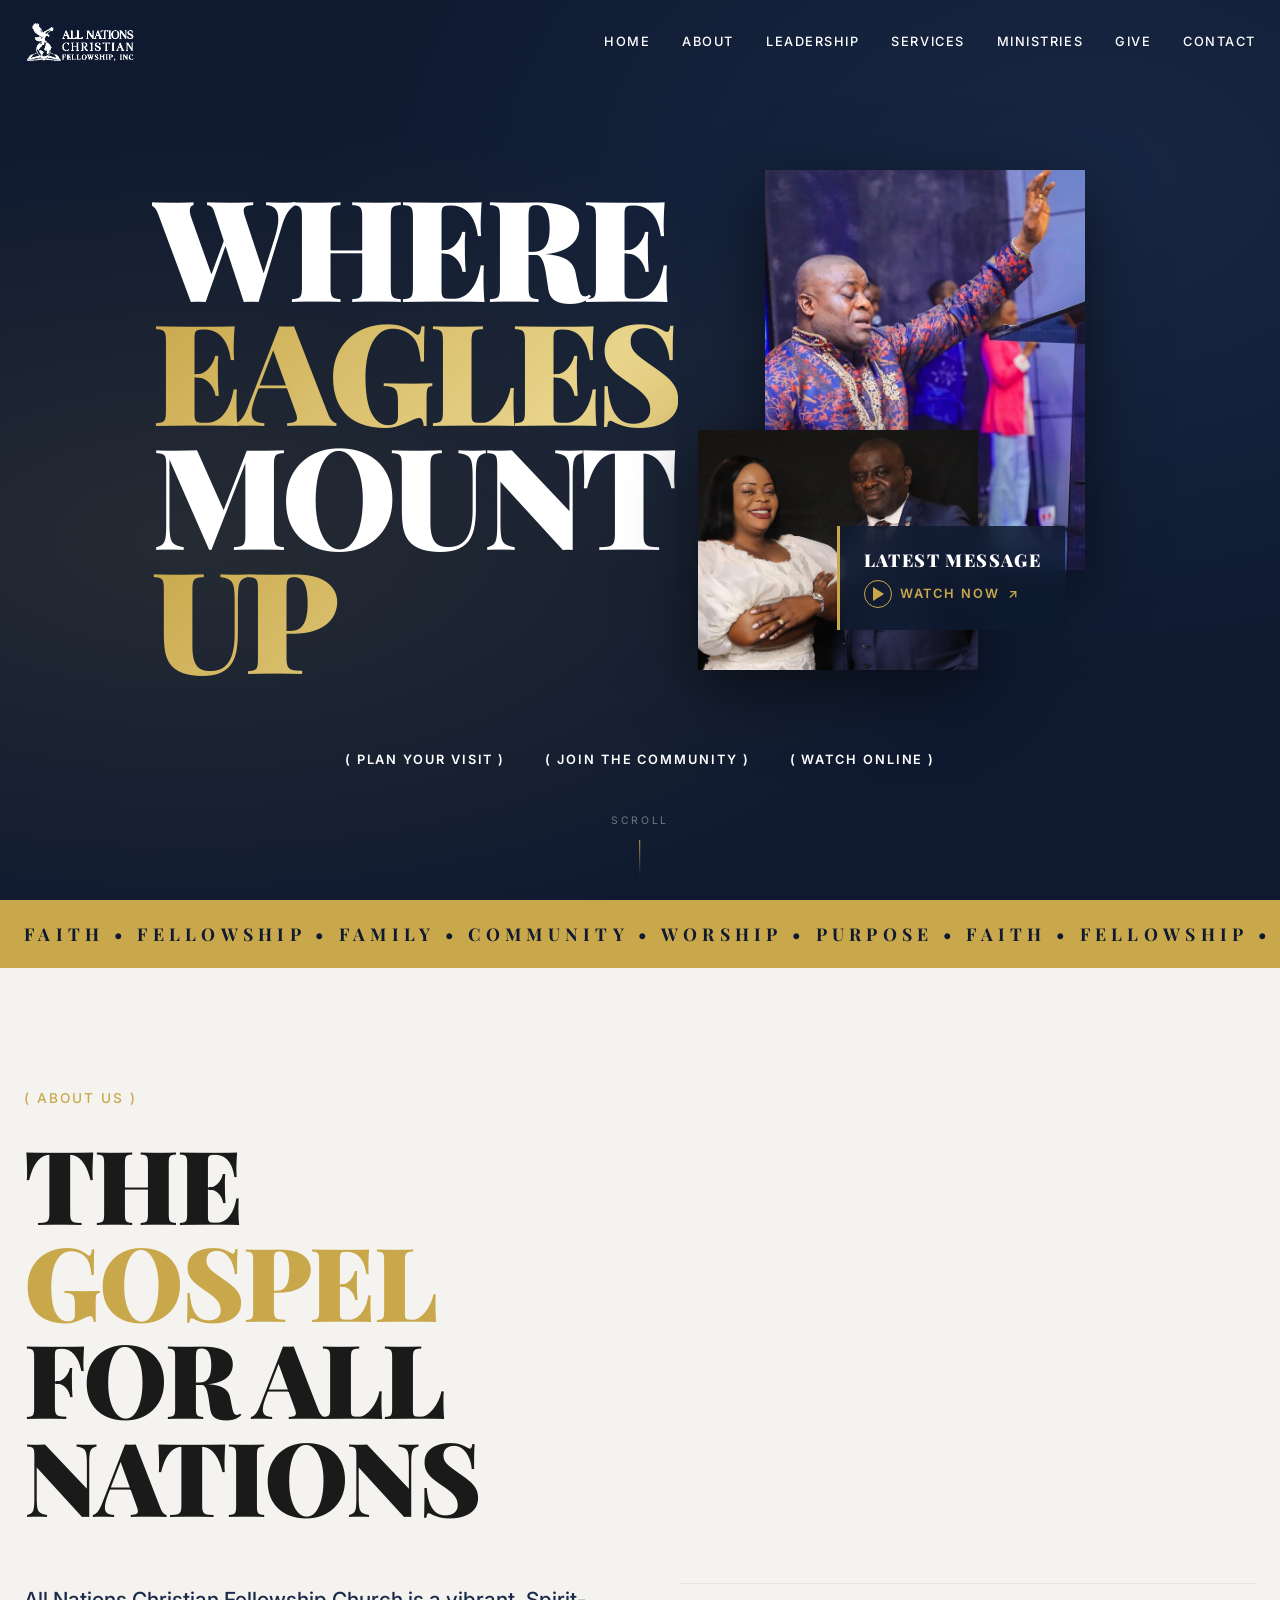
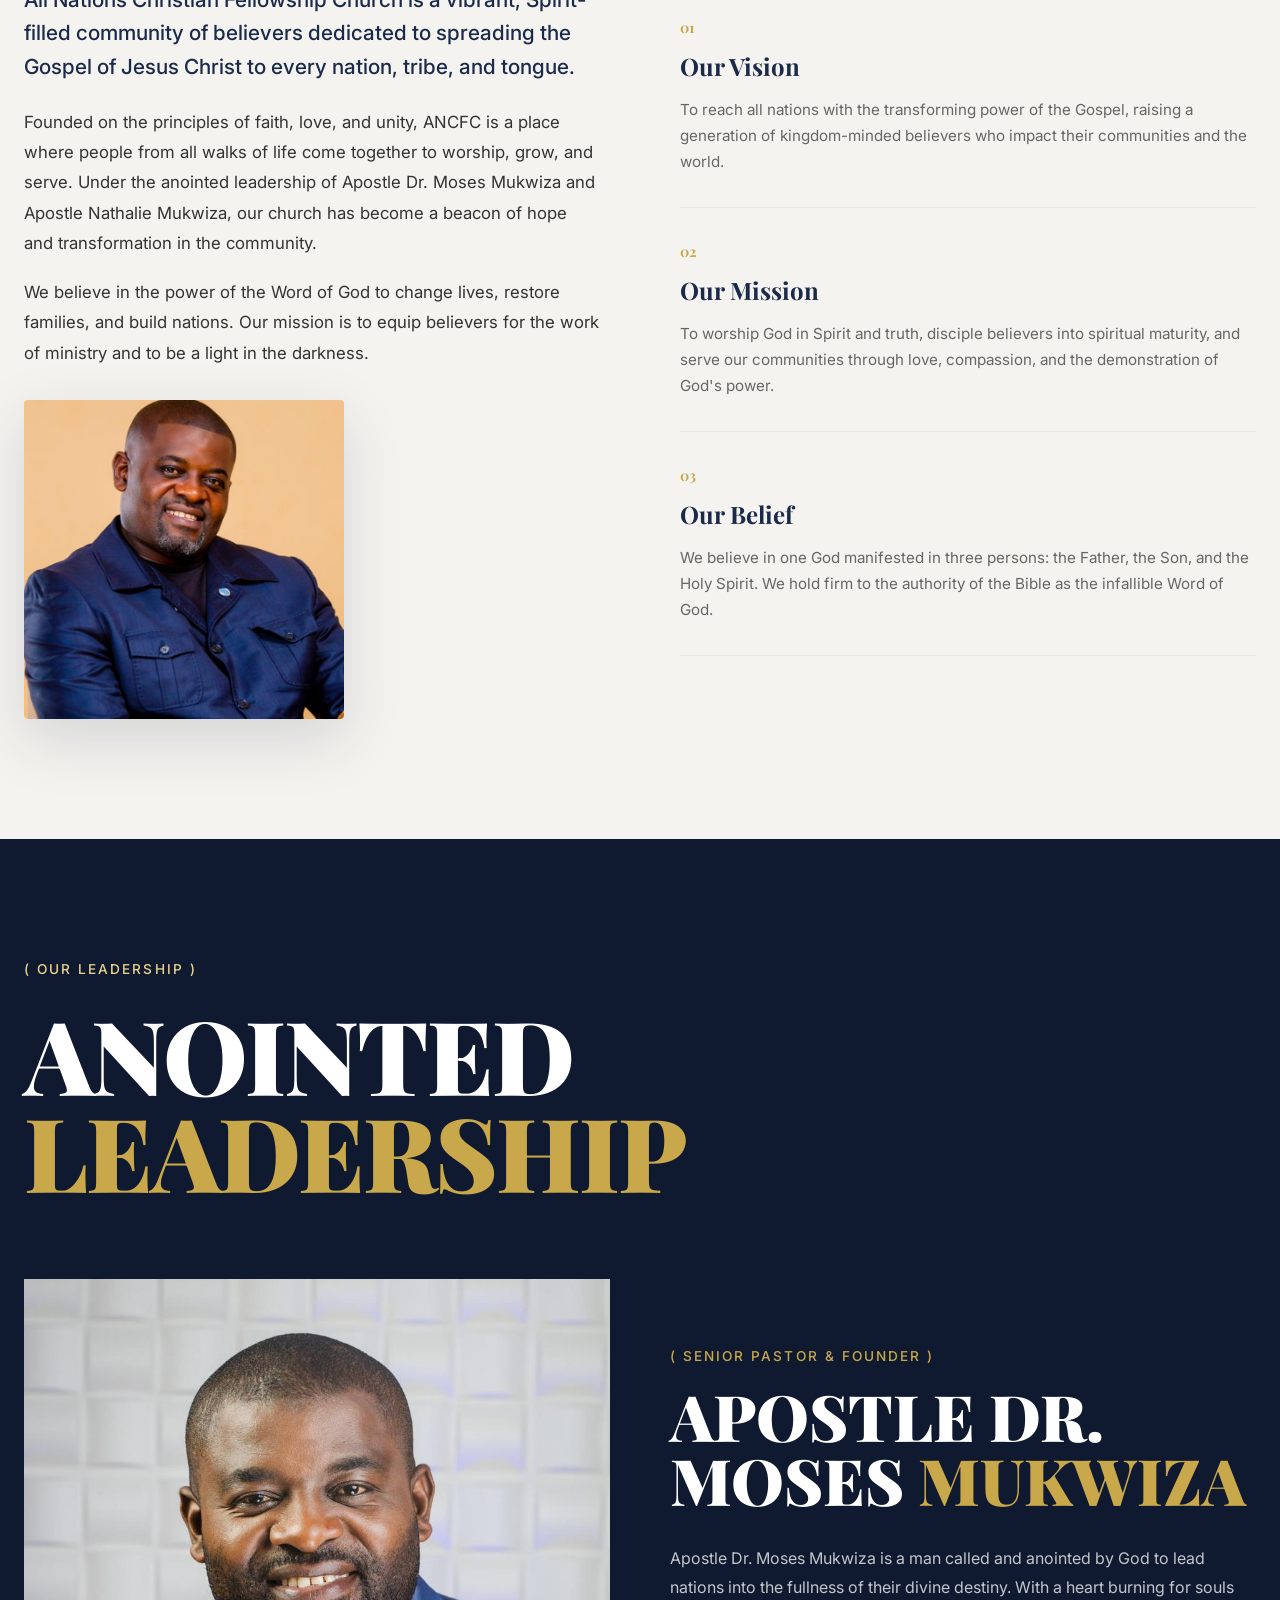
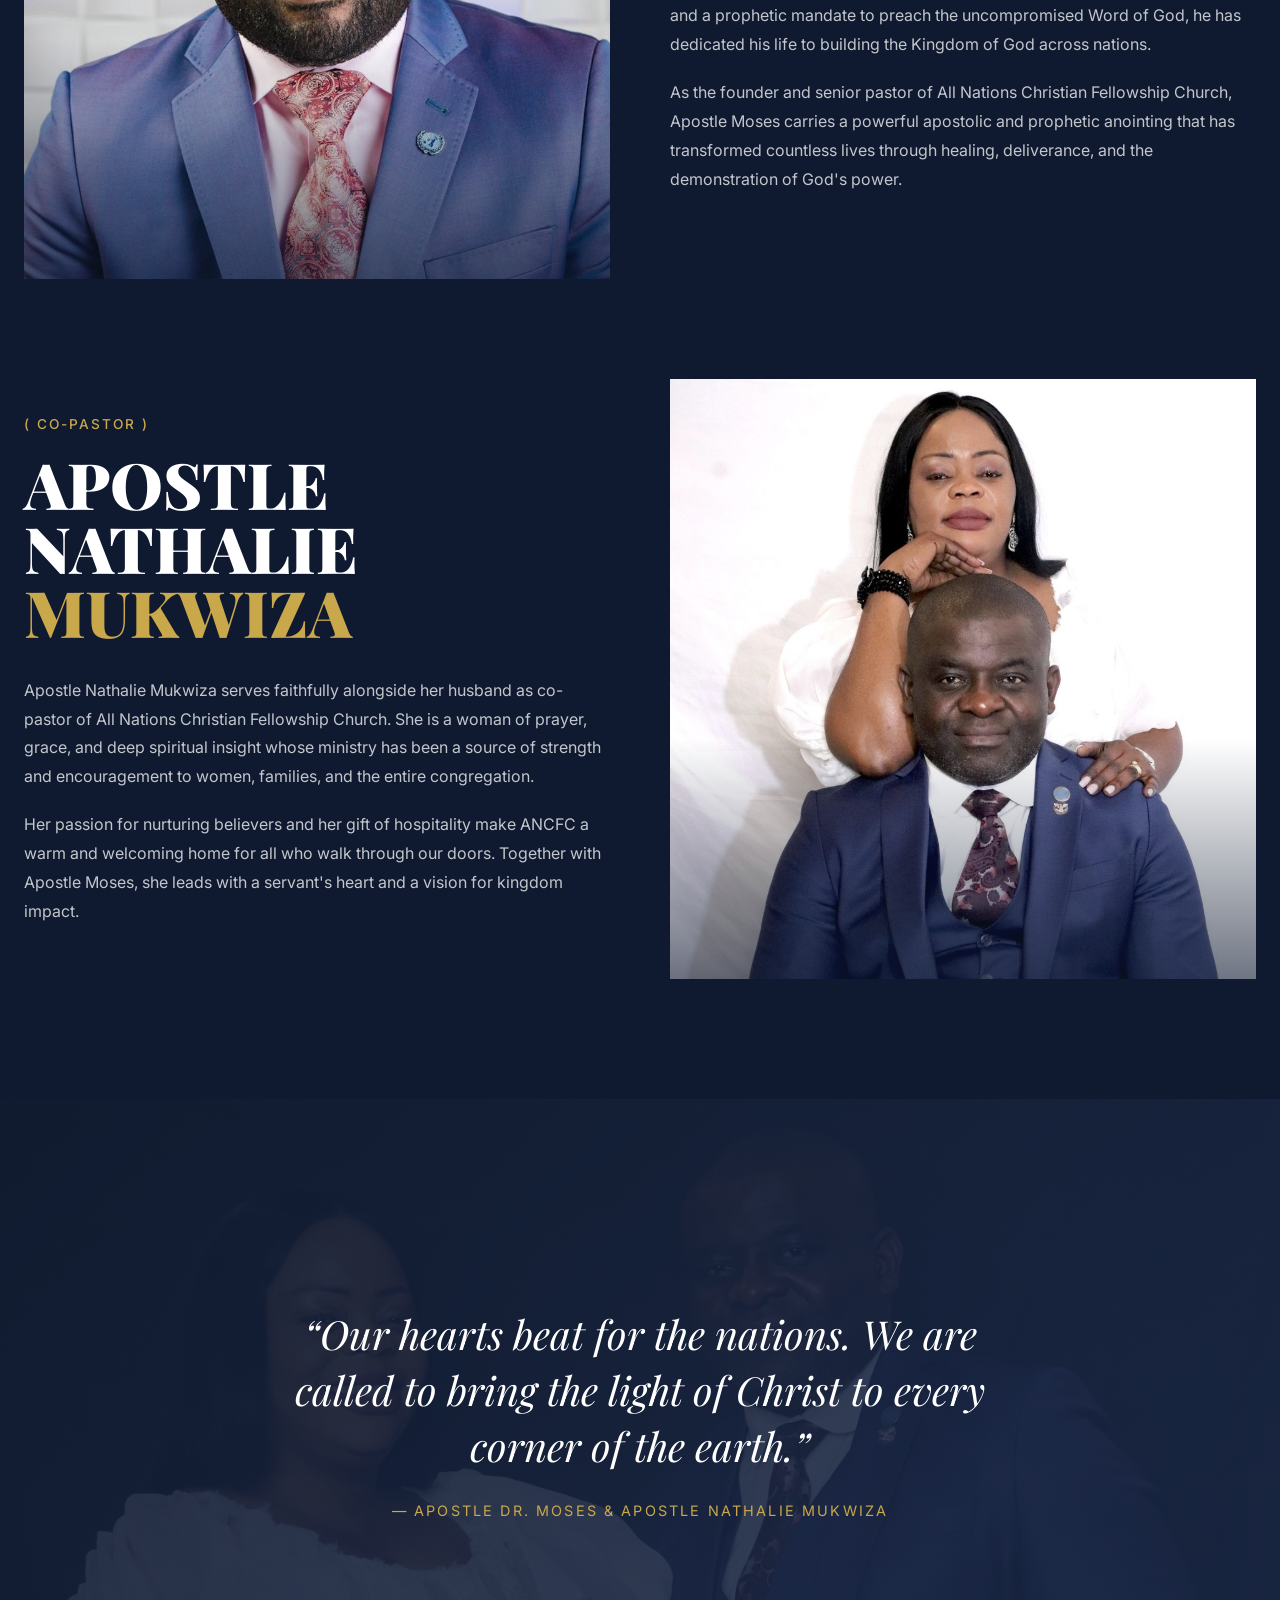
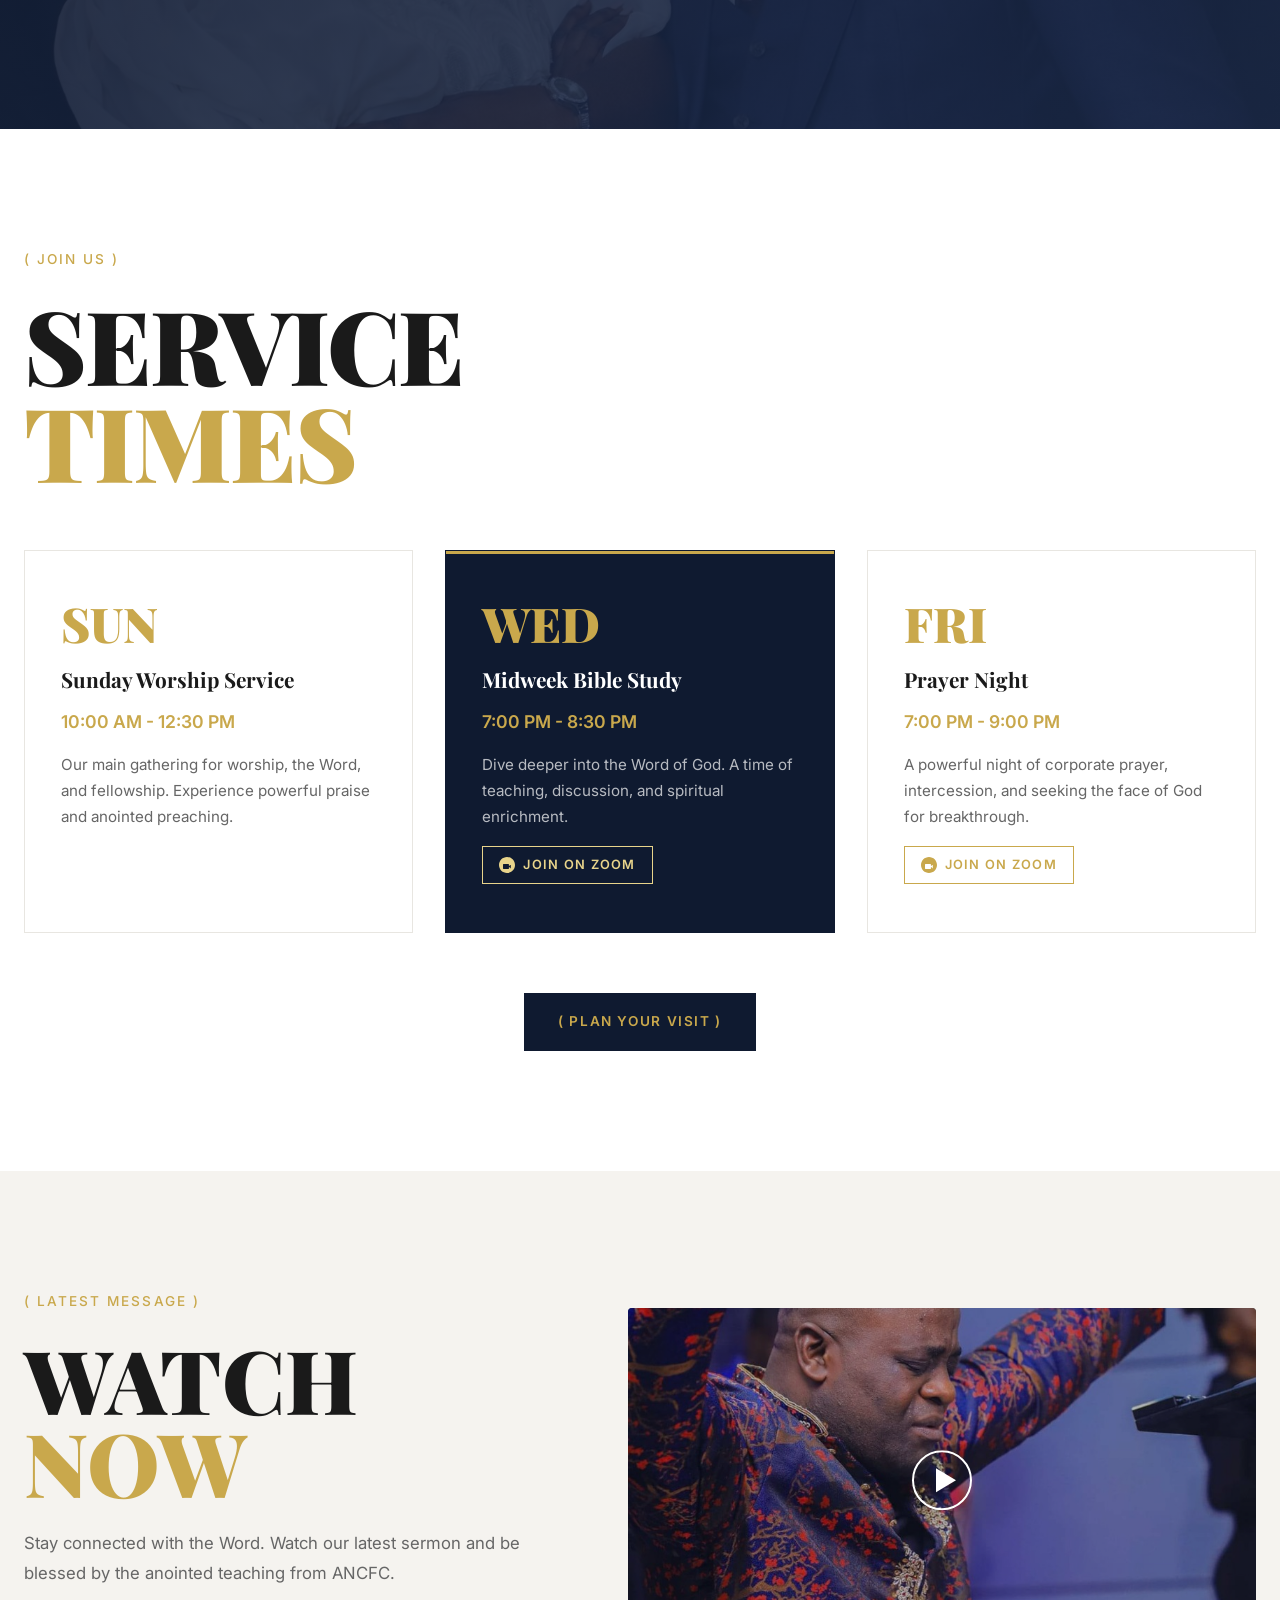
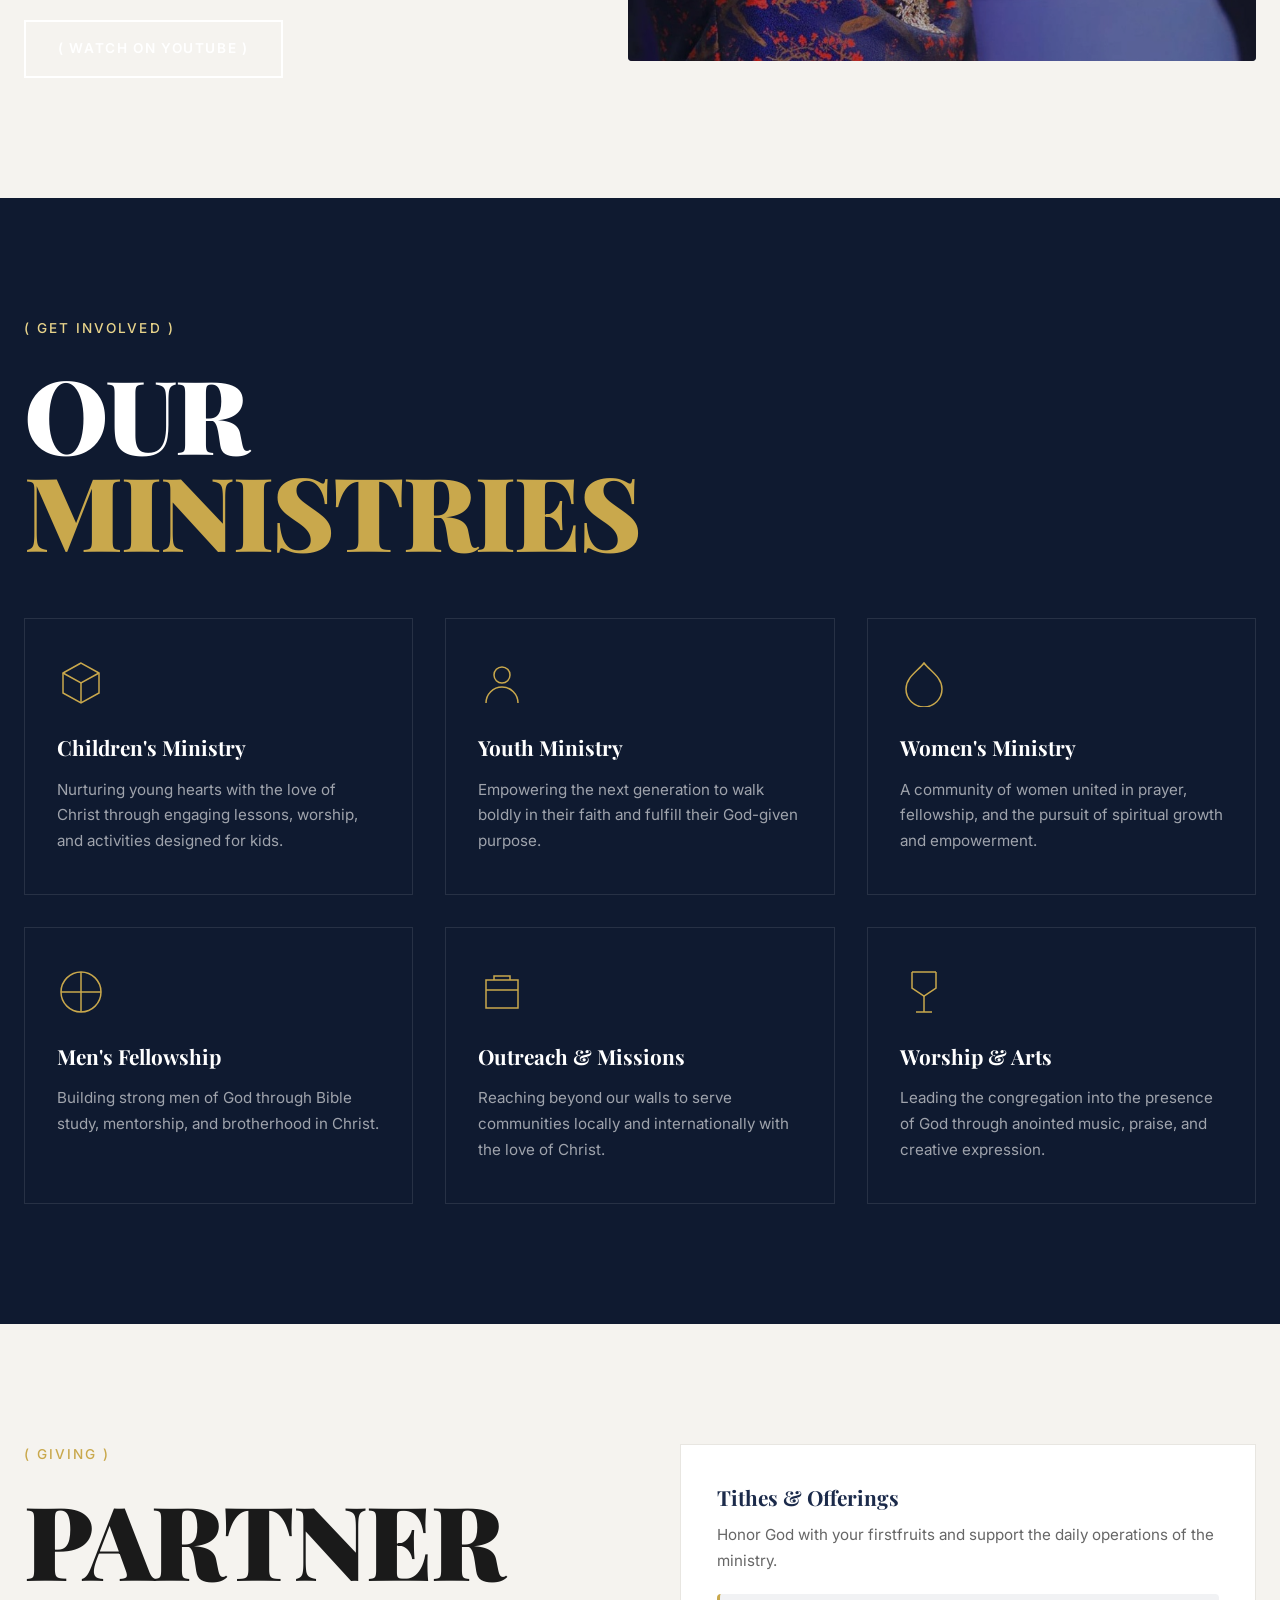
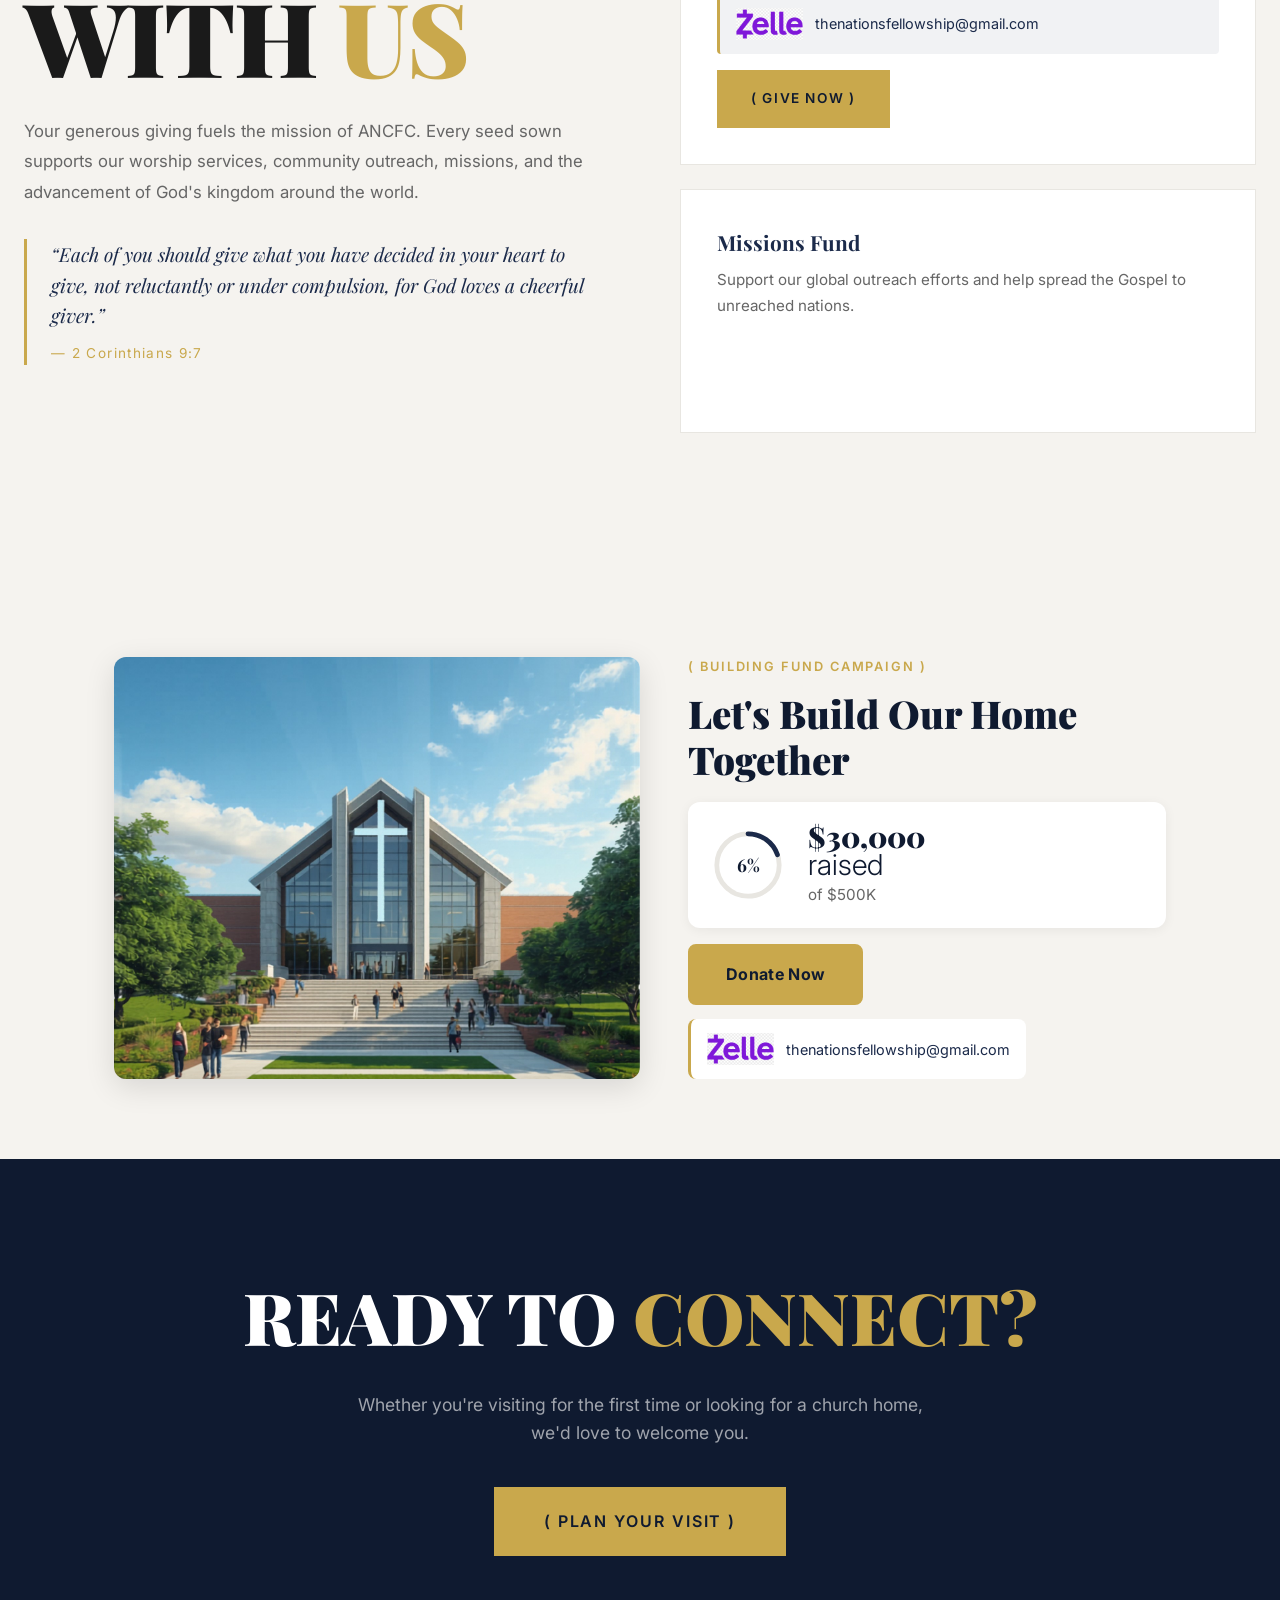
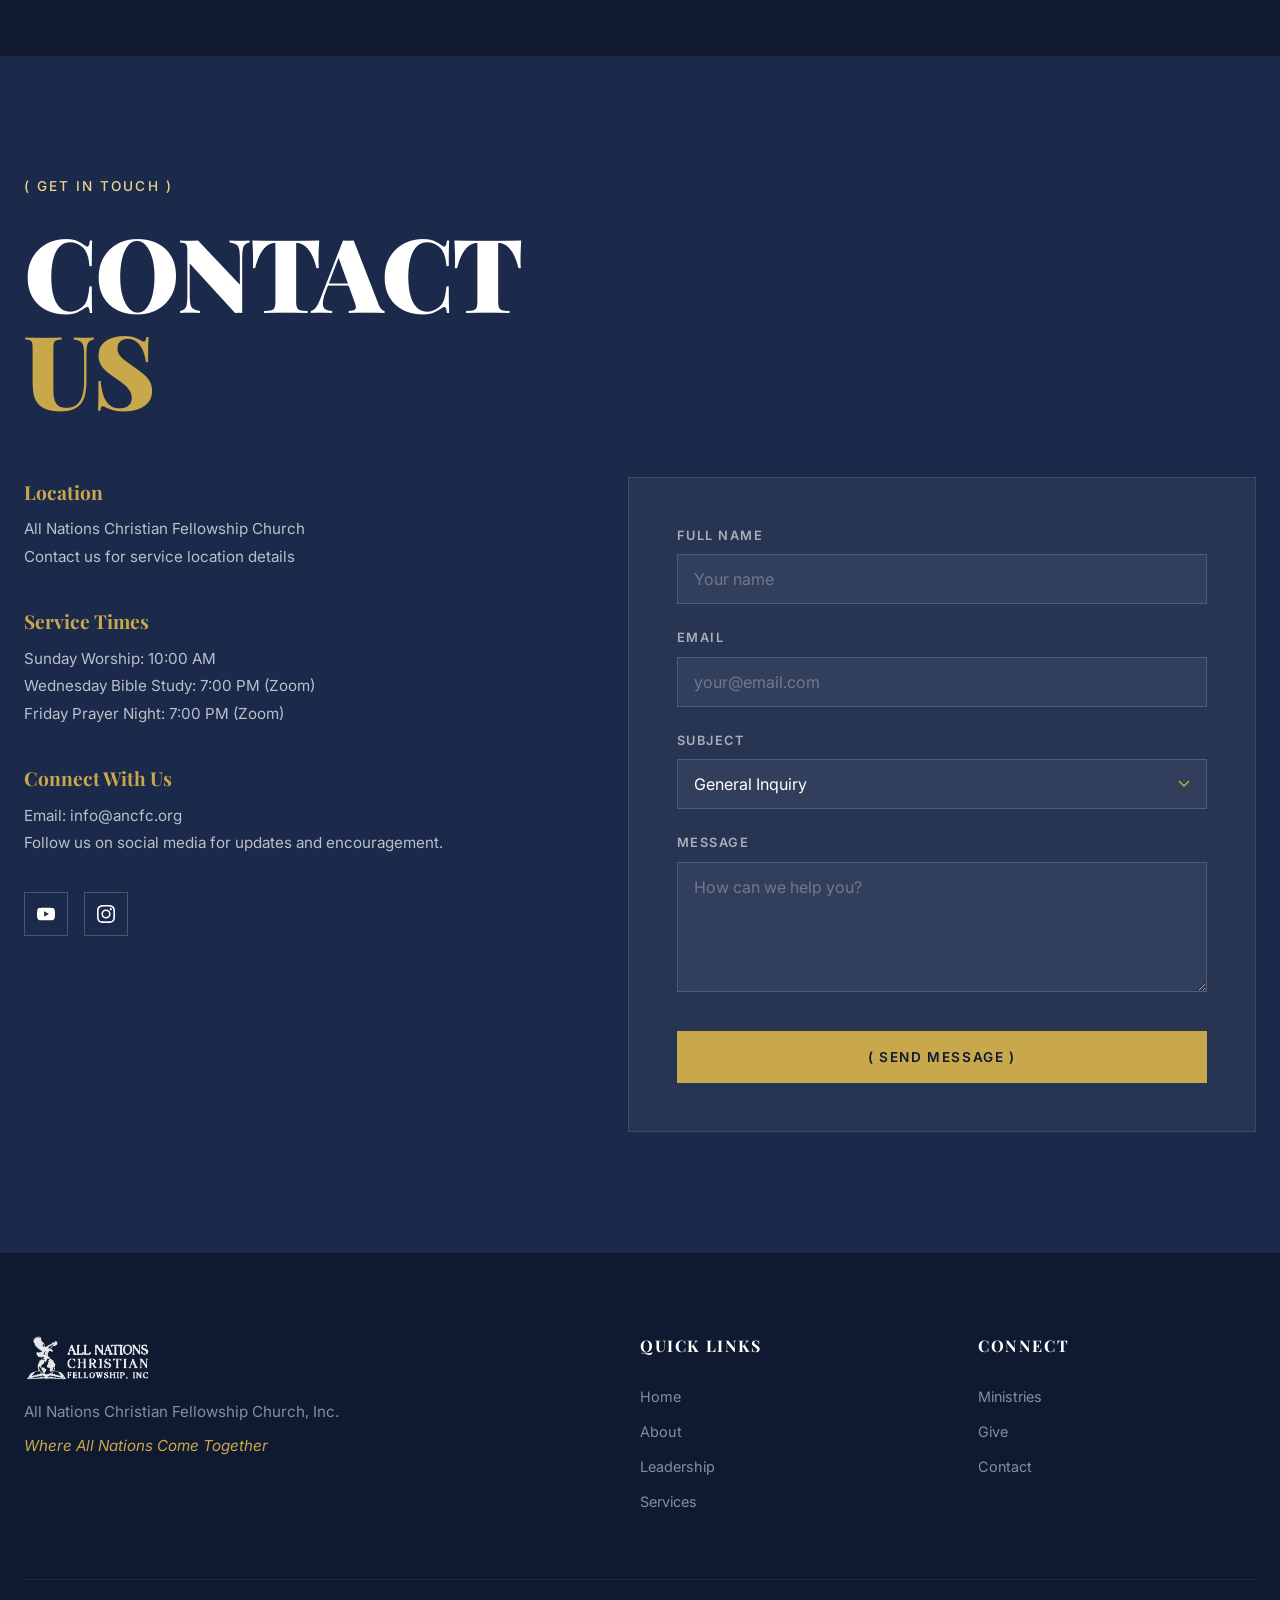
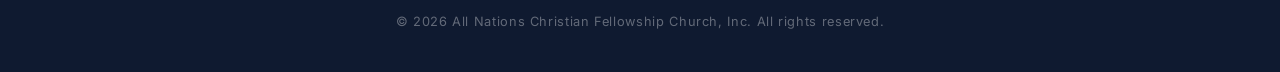
==== commit 661a23ce: "Update socials: remove Facebook, add Instagram link" ====
--- a/site/index.html
+++ b/site/index.html
@@ -401,13 +401,10 @@
             <p>Email: info@ancfc.org<br>Follow us on social media for updates and encouragement.</p>
           </div>
           <div class="contact-socials">
-            <a href="#" aria-label="Facebook" class="social-link">
-              <svg viewBox="0 0 24 24" fill="currentColor"><path d="M24 12.073c0-6.627-5.373-12-12-12s-12 5.373-12 12c0 5.99 4.388 10.954 10.125 11.854v-8.385H7.078v-3.47h3.047V9.43c0-3.007 1.792-4.669 4.533-4.669 1.312 0 2.686.235 2.686.235v2.953H15.83c-1.491 0-1.956.925-1.956 1.874v2.25h3.328l-.532 3.47h-2.796v8.385C19.612 23.027 24 18.062 24 12.073z"/></svg>
-            </a>
             <a href="https://www.youtube.com/@allnationschristianfellows9685" target="_blank" rel="noopener" aria-label="YouTube" class="social-link">
               <svg viewBox="0 0 24 24" fill="currentColor"><path d="M23.498 6.186a3.016 3.016 0 00-2.122-2.136C19.505 3.545 12 3.545 12 3.545s-7.505 0-9.377.505A3.017 3.017 0 00.502 6.186C0 8.07 0 12 0 12s0 3.93.502 5.814a3.016 3.016 0 002.122 2.136c1.871.505 9.376.505 9.376.505s7.505 0 9.377-.505a3.015 3.015 0 002.122-2.136C24 15.93 24 12 24 12s0-3.93-.502-5.814zM9.545 15.568V8.432L15.818 12l-6.273 3.568z"/></svg>
             </a>
-            <a href="#" aria-label="Instagram" class="social-link">
+            <a href="https://www.instagram.com/ancfatl/" target="_blank" rel="noopener" aria-label="Instagram" class="social-link">
               <svg viewBox="0 0 24 24" fill="currentColor"><path d="M12 2.163c3.204 0 3.584.012 4.85.07 3.252.148 4.771 1.691 4.919 4.919.058 1.265.069 1.645.069 4.849 0 3.205-.012 3.584-.069 4.849-.149 3.225-1.664 4.771-4.919 4.919-1.266.058-1.644.07-4.85.07-3.204 0-3.584-.012-4.849-.07-3.26-.149-4.771-1.699-4.919-4.92-.058-1.265-.07-1.644-.07-4.849 0-3.204.013-3.583.07-4.849.149-3.227 1.664-4.771 4.919-4.919 1.266-.057 1.645-.069 4.849-.069zM12 0C8.741 0 8.333.014 7.053.072 2.695.272.273 2.69.073 7.052.014 8.333 0 8.741 0 12c0 3.259.014 3.668.072 4.948.2 4.358 2.618 6.78 6.98 6.98C8.333 23.986 8.741 24 12 24c3.259 0 3.668-.014 4.948-.072 4.354-.2 6.782-2.618 6.979-6.98.059-1.28.073-1.689.073-4.948 0-3.259-.014-3.667-.072-4.947-.196-4.354-2.617-6.78-6.979-6.98C15.668.014 15.259 0 12 0zm0 5.838a6.162 6.162 0 100 12.324 6.162 6.162 0 000-12.324zM12 16a4 4 0 110-8 4 4 0 010 8zm6.406-11.845a1.44 1.44 0 100 2.881 1.44 1.44 0 000-2.881z"/></svg>
             </a>
           </div>
--- a/site/styles.css
+++ b/site/styles.css
@@ -1691,27 +1691,42 @@
   }
 
   .hero-media-block {
-    height: 320px;
+    height: auto;
     margin: 0 auto;
     width: 100%;
     max-width: 400px;
+    display: flex;
+    flex-direction: column;
+    align-items: center;
+    gap: 12px;
+  }
+
+  .hero-img {
+    position: relative;
+    top: auto;
+    right: auto;
+    bottom: auto;
+    left: auto;
   }
 
   .hero-img--main {
-    width: 220px;
-    height: 280px;
+    width: 90%;
+    height: 240px;
+    z-index: 1;
   }
 
   .hero-img--secondary {
-    width: 180px;
-    height: 160px;
+    width: 75%;
+    height: 200px;
+    z-index: 2;
   }
 
   .hero-latest {
     position: relative;
     bottom: auto;
     right: auto;
-    margin-top: 20px;
+    width: 90%;
+    margin-top: 8px;
   }
 
   .hero-bottom {
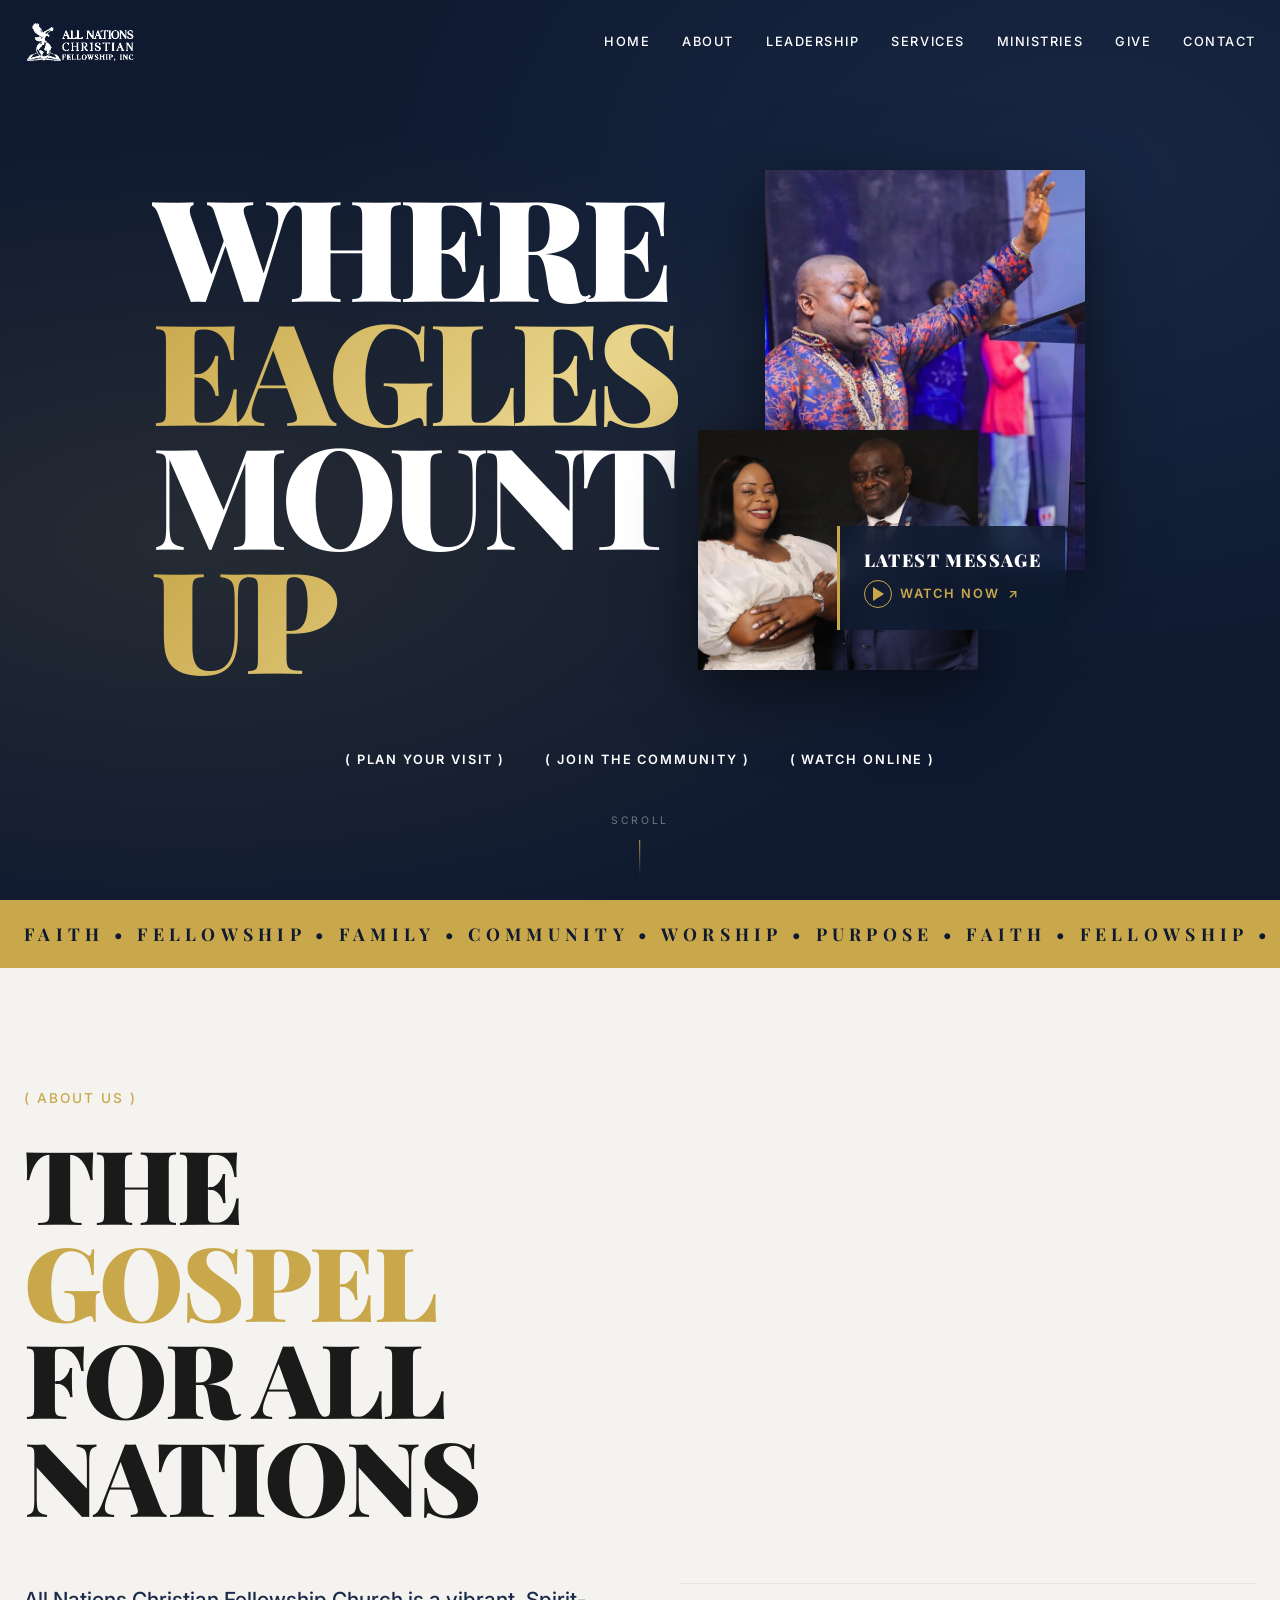
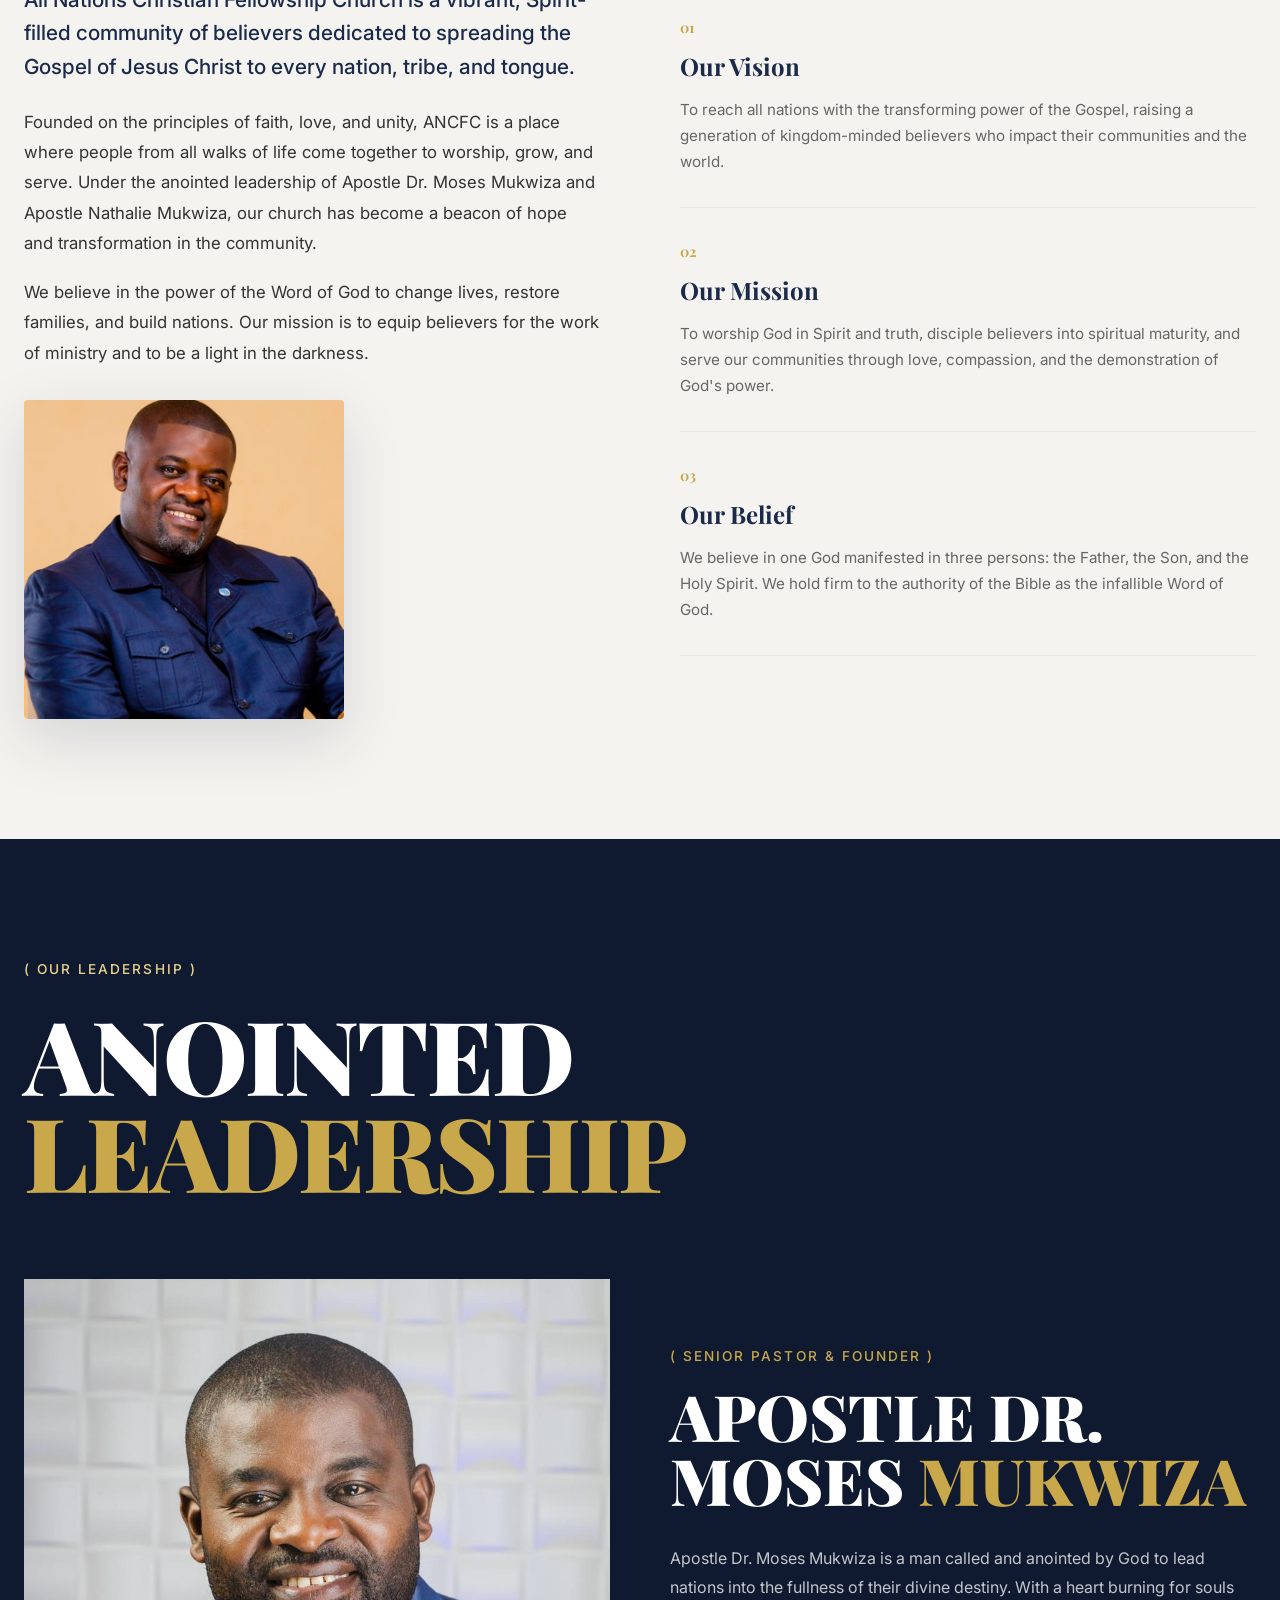
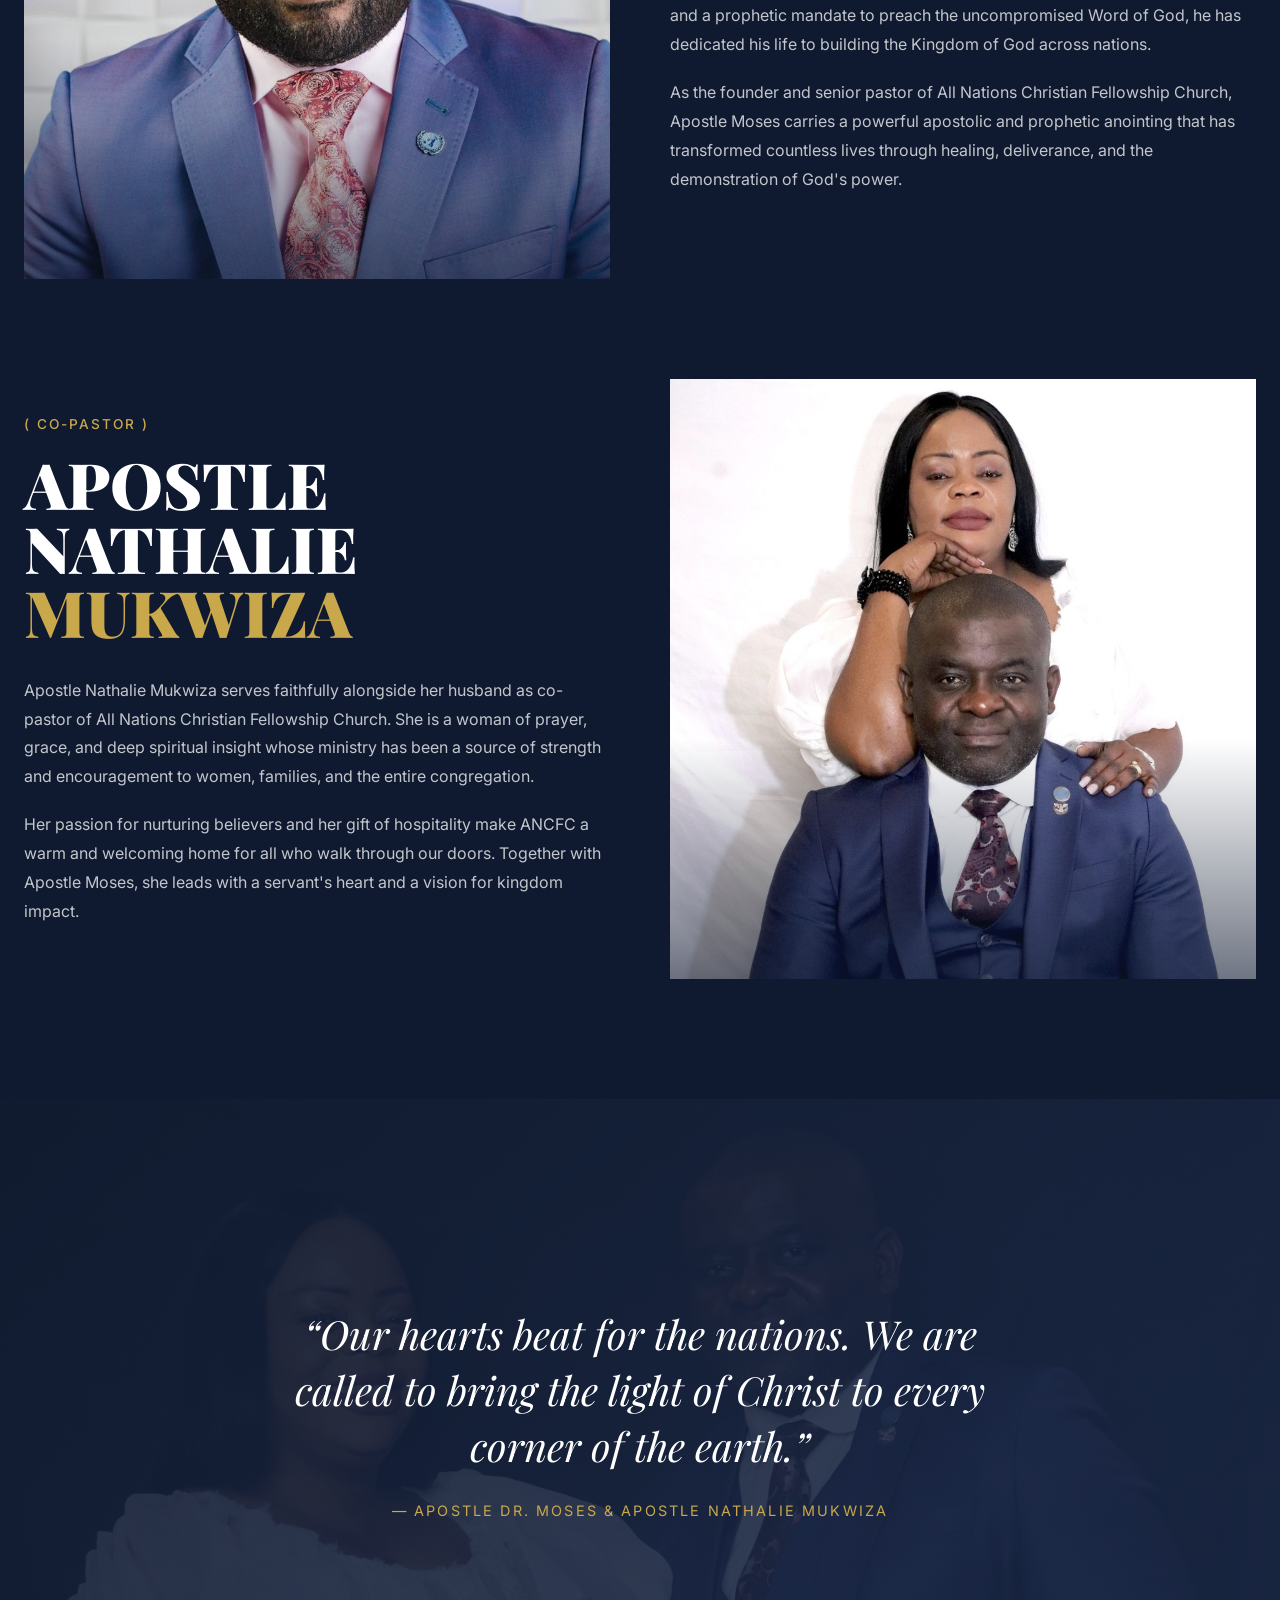
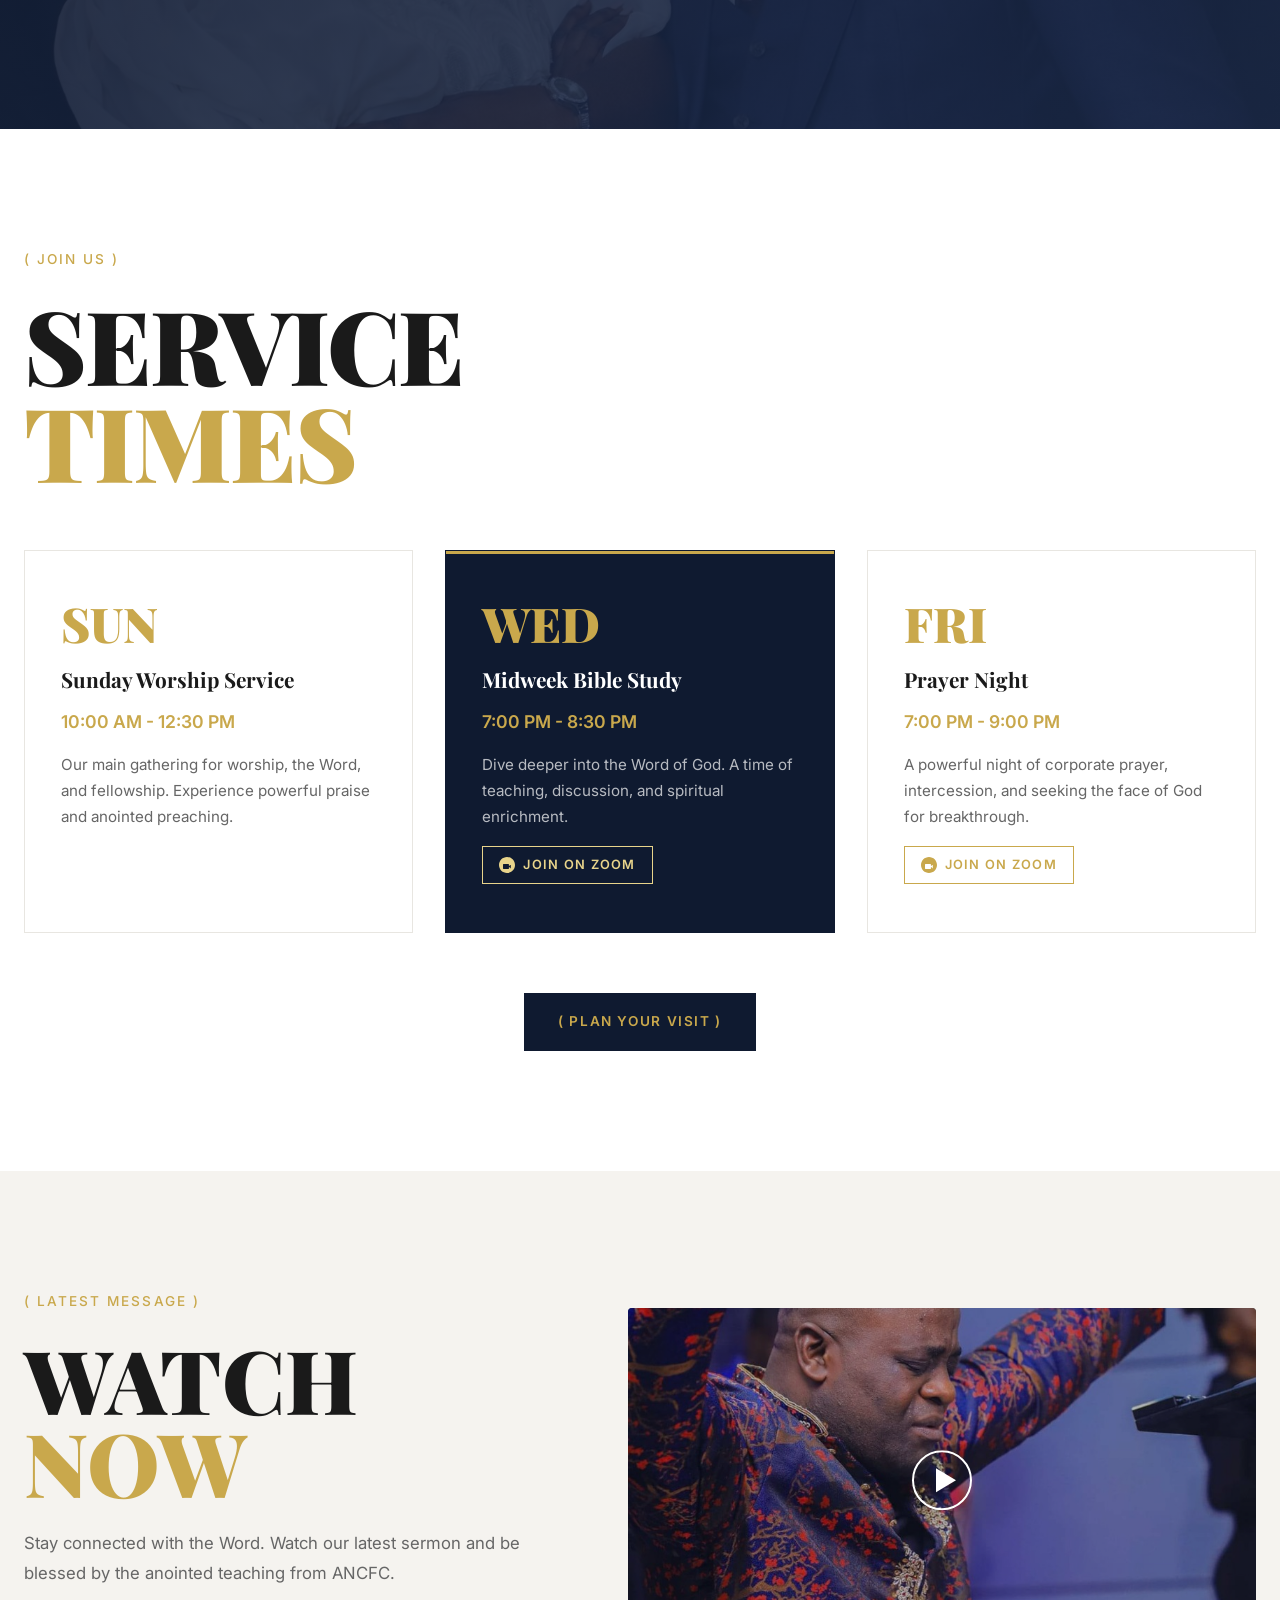
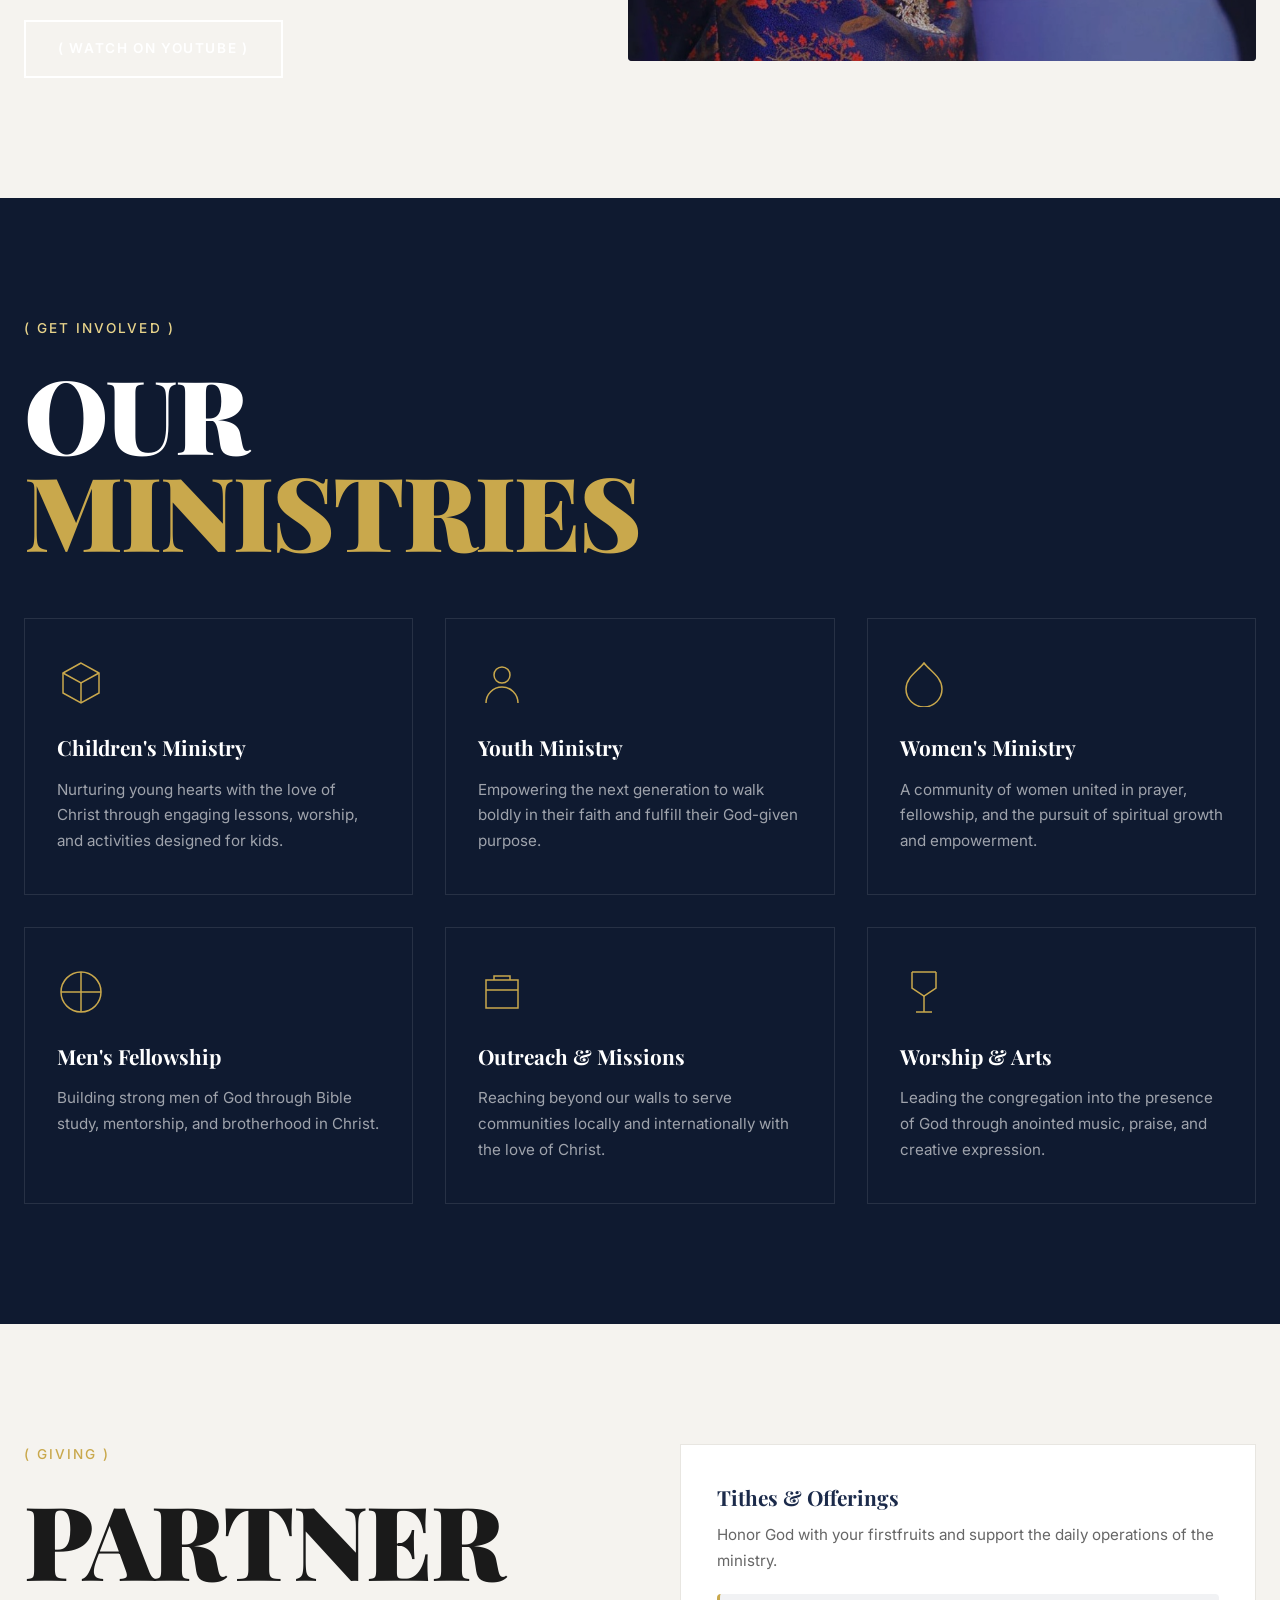
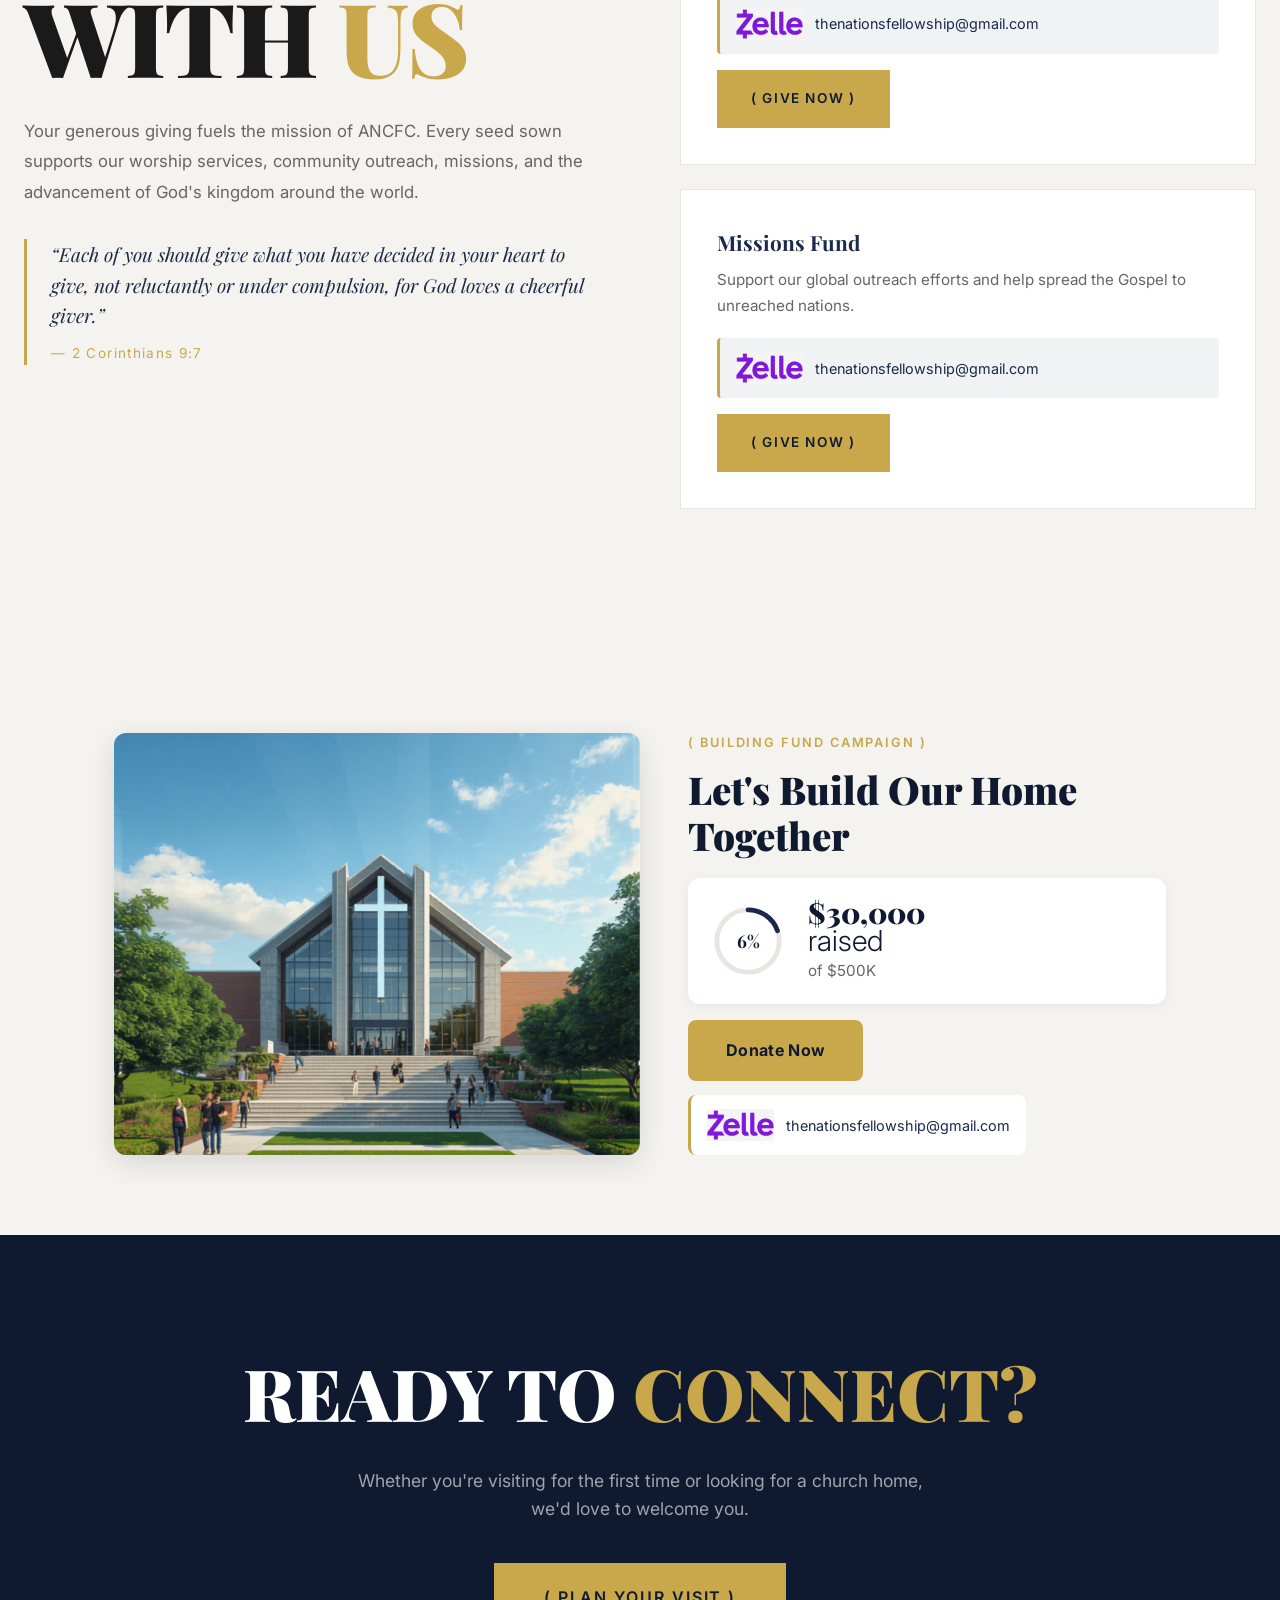
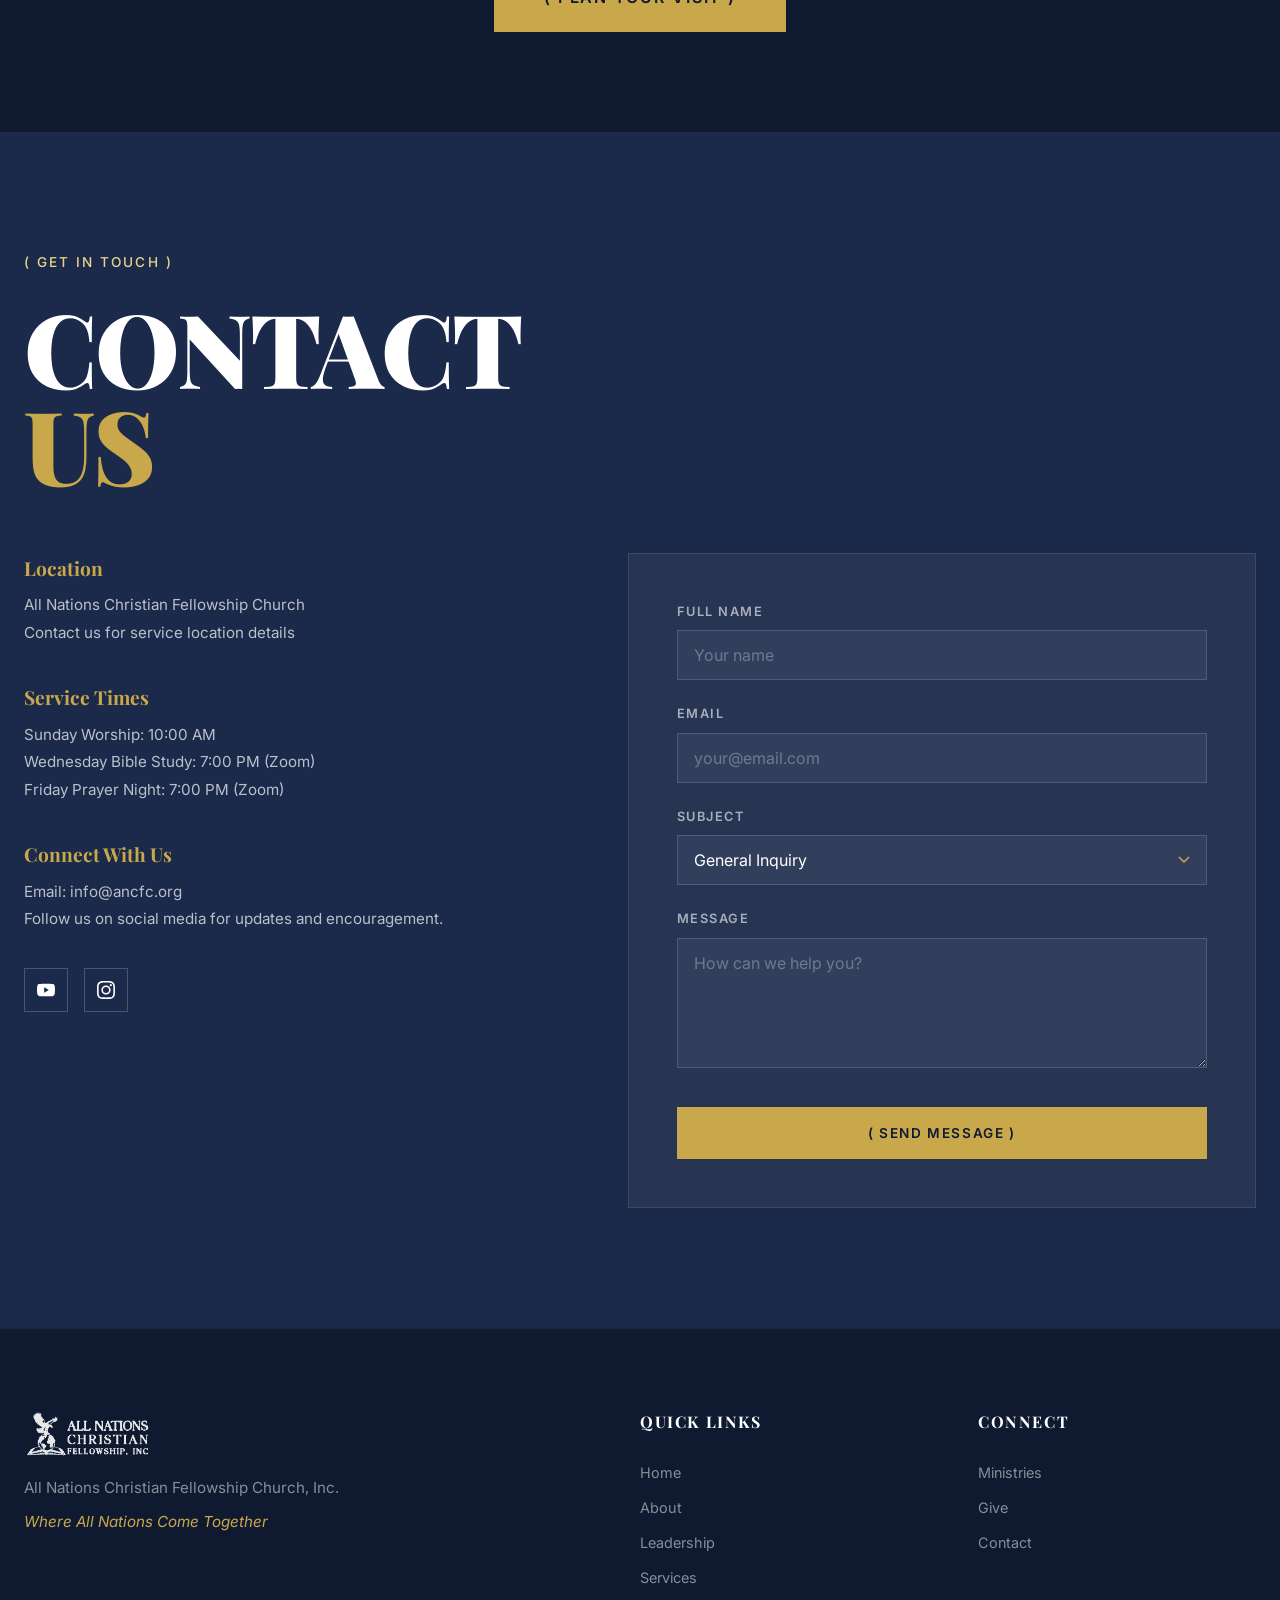
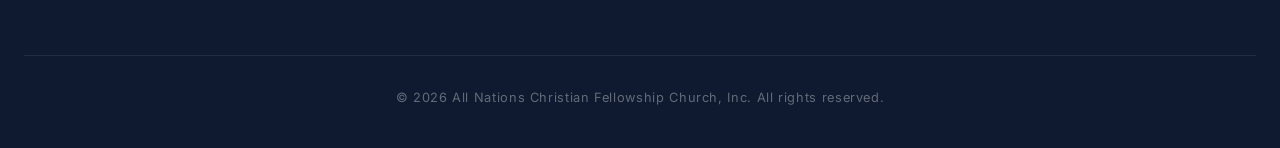
==== commit 10234116: "Add Zelle and Give Now button to Missions Fund section" ====
--- a/site/index.html
+++ b/site/index.html
@@ -324,7 +324,11 @@
           <div class="give-card">
             <h3>Missions Fund</h3>
             <p>Support our global outreach efforts and help spread the Gospel to unreached nations.</p>
-            <a href="#contact" class="btn btn-outline">( Support Missions )</a>
+            <div class="give-zelle">
+              <img src="assets/images/zelle-logo.png" alt="Zelle" class="zelle-logo-img">
+              <span class="zelle-email">thenationsfellowship@gmail.com</span>
+            </div>
+            <a href="#contact" class="btn btn-primary">( Give Now )</a>
           </div>
         </div>
       </div>
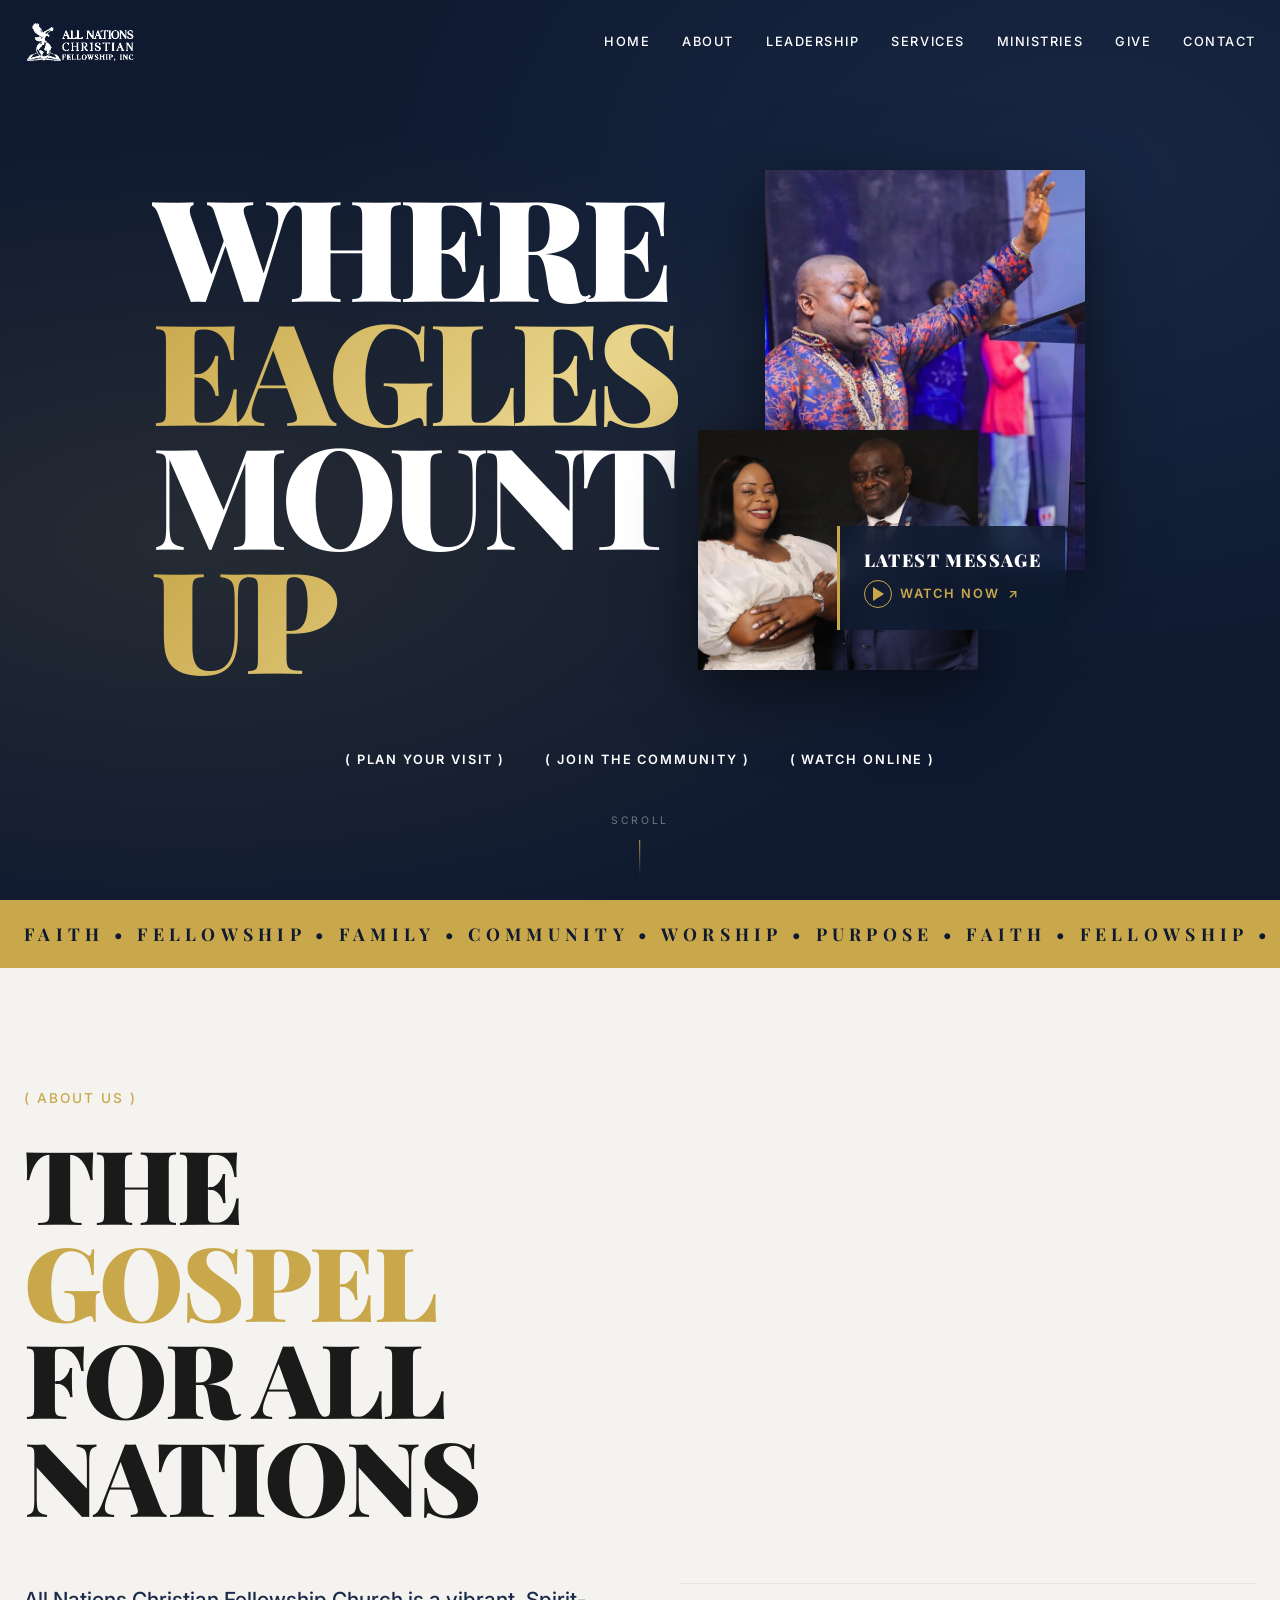
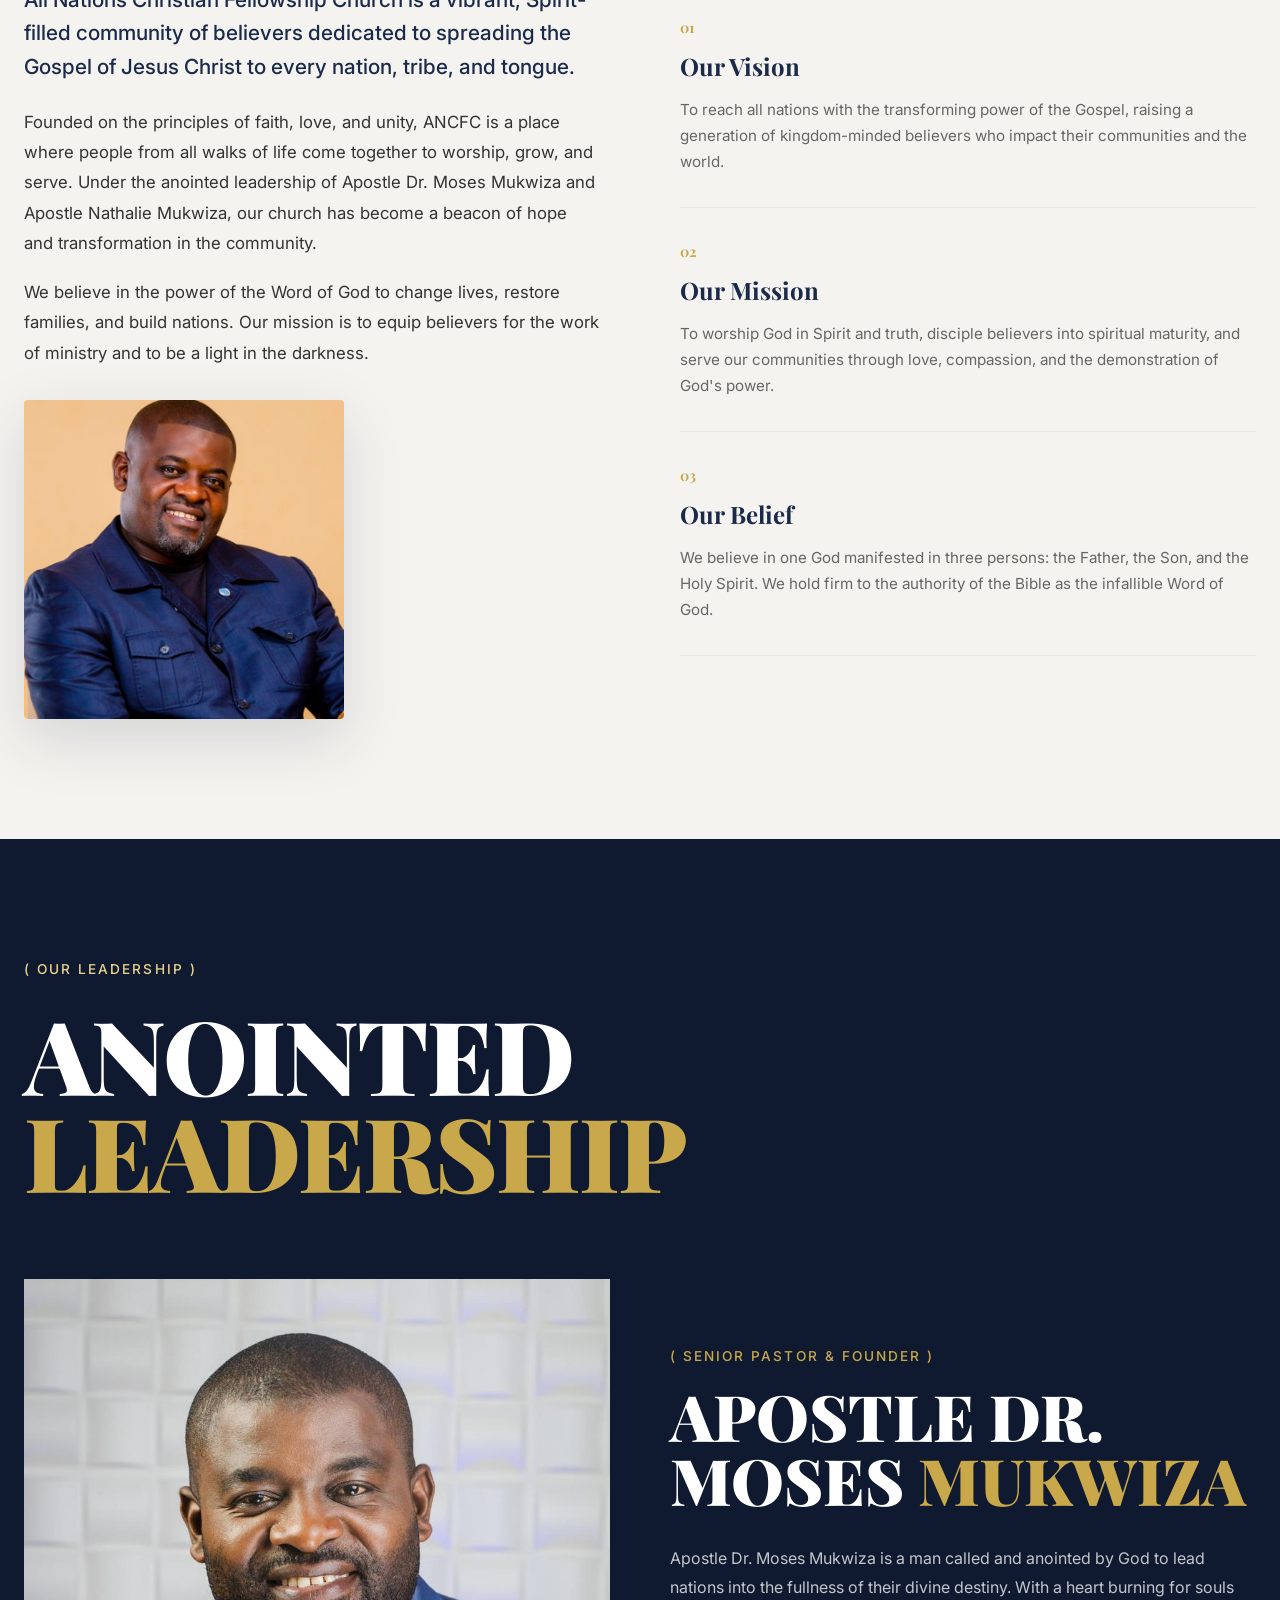
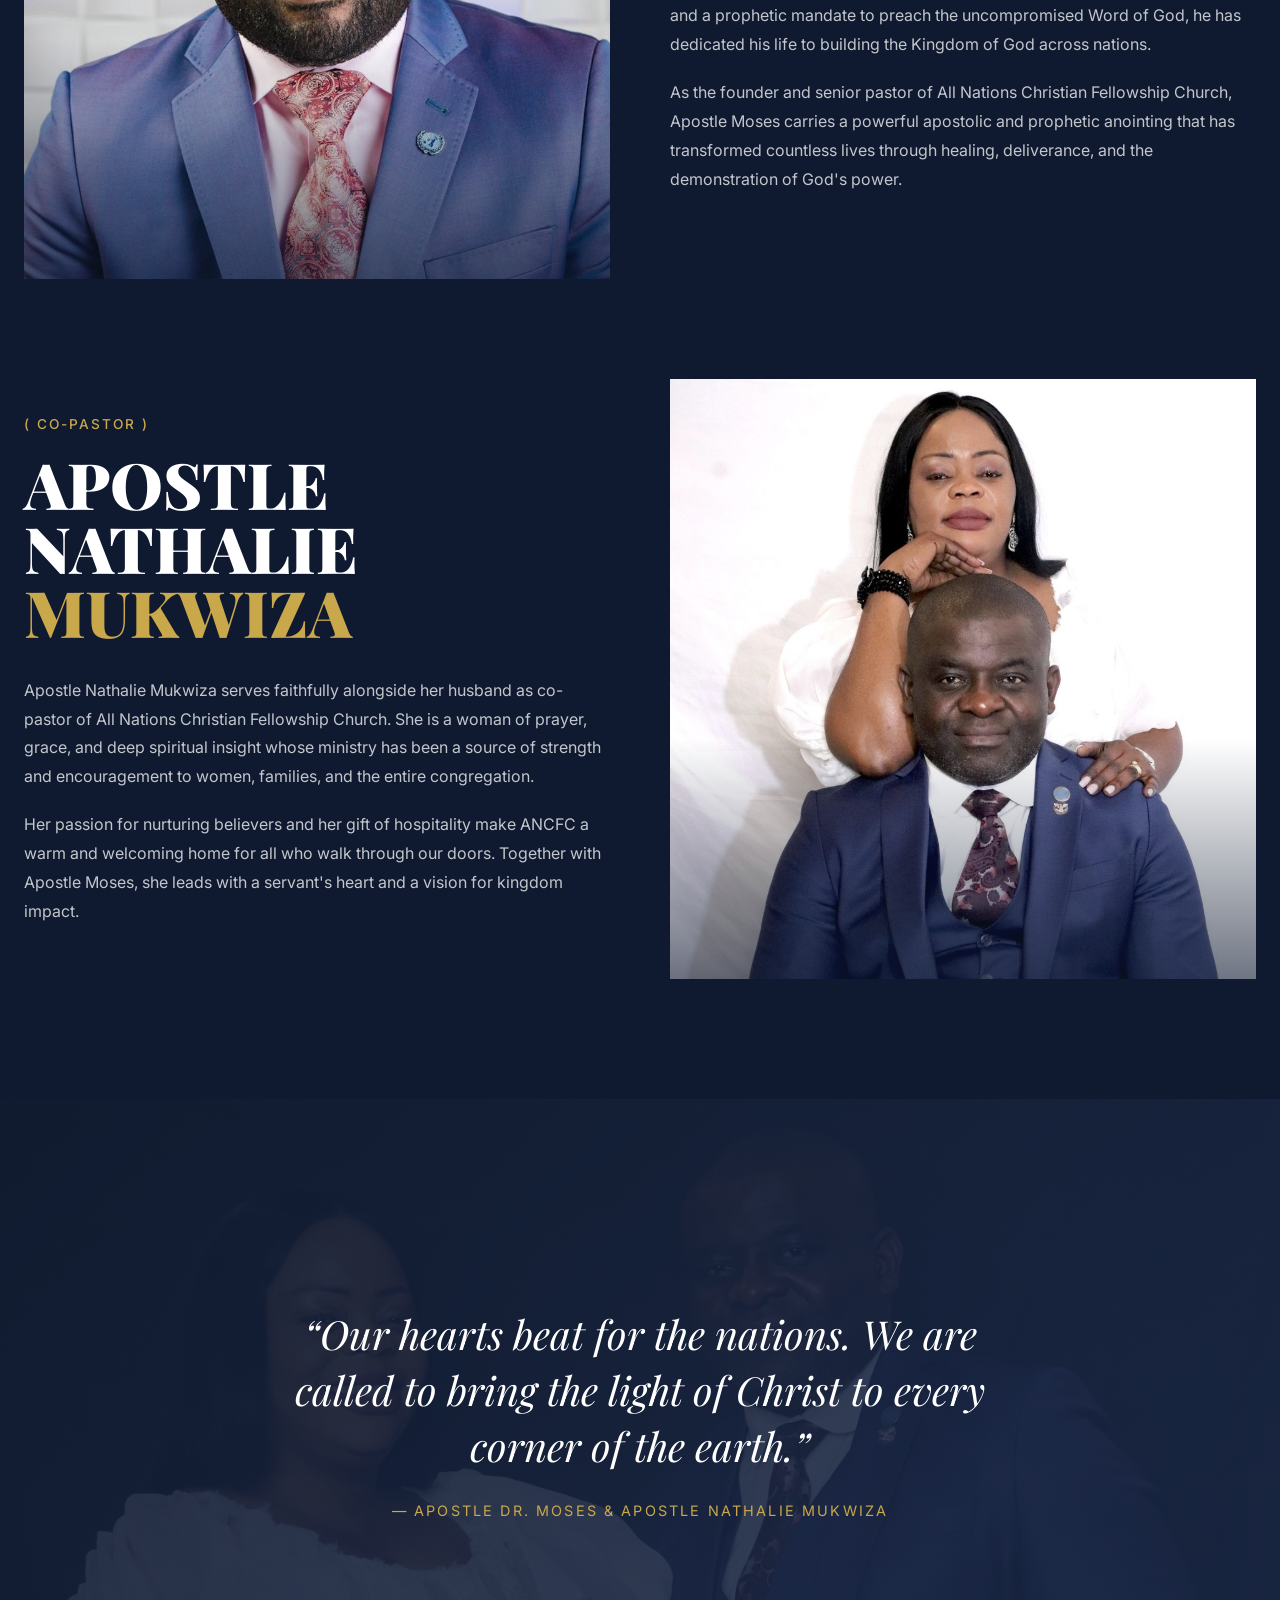
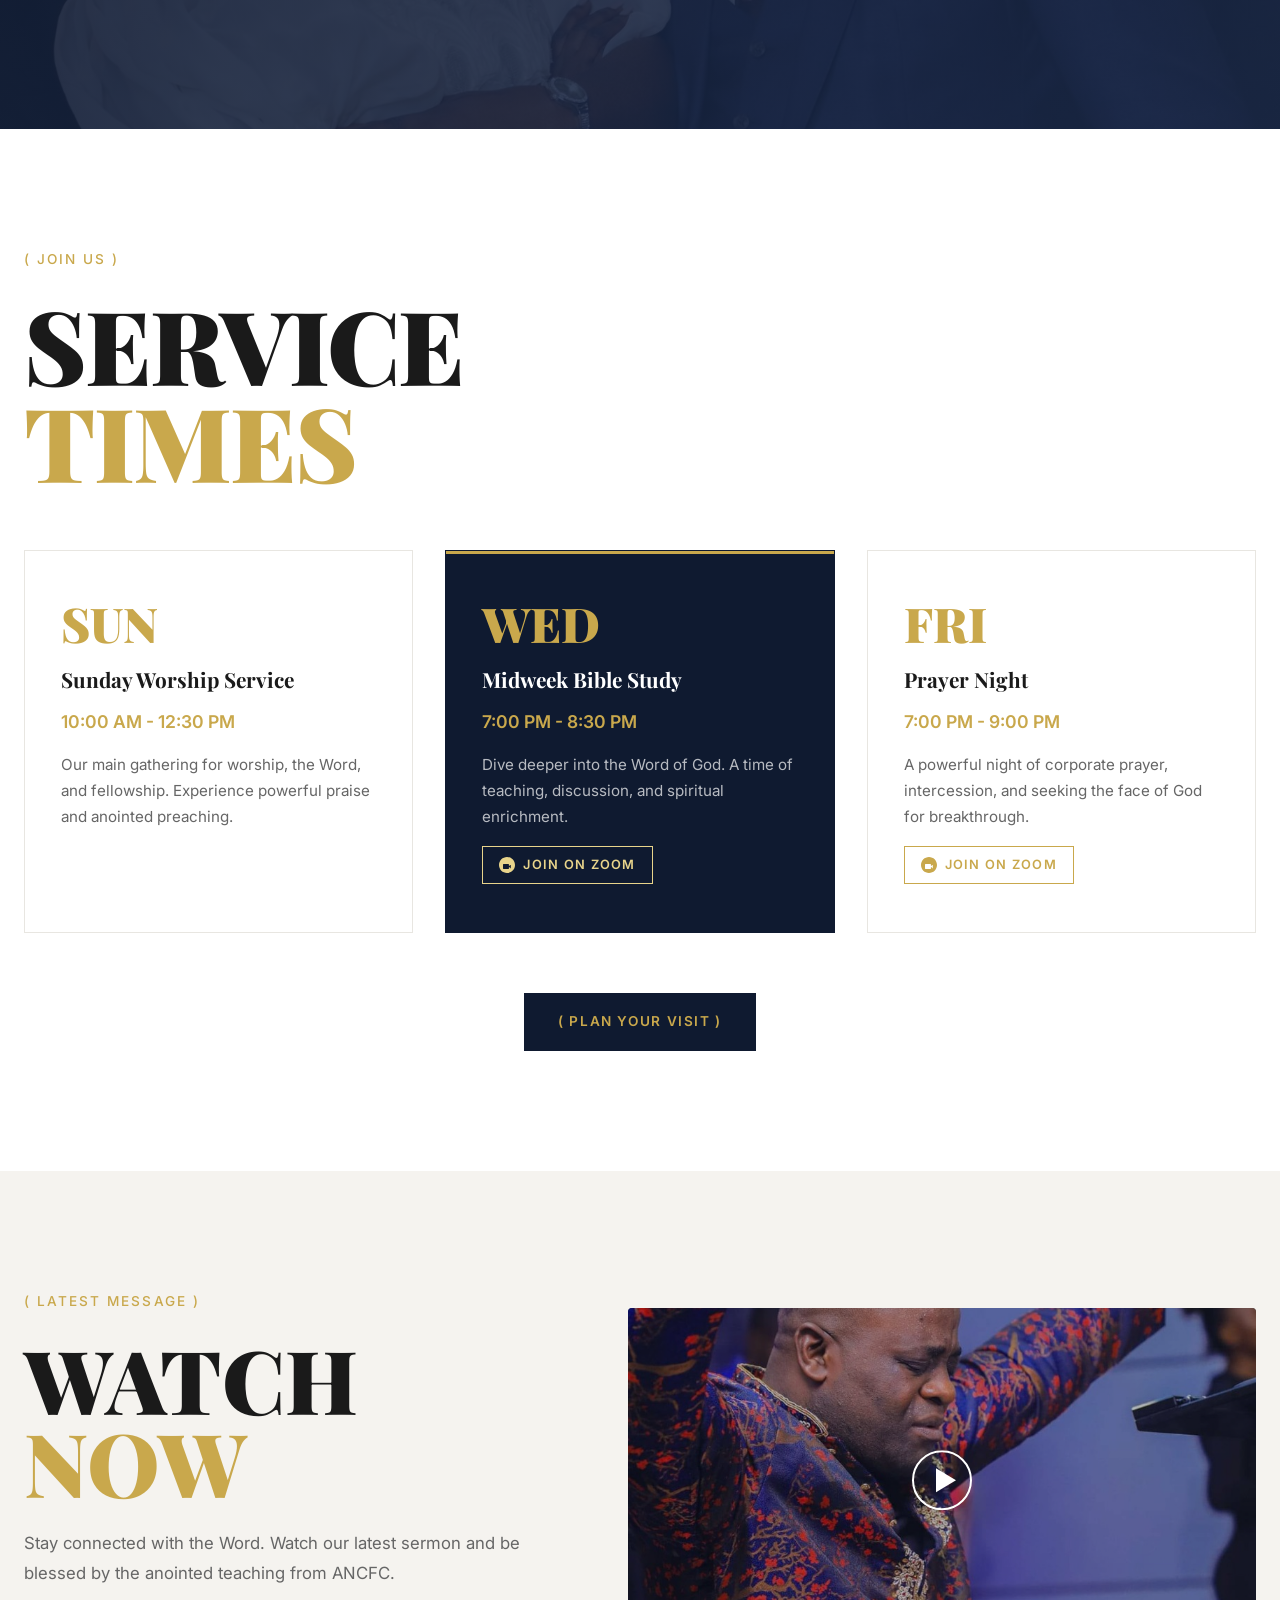
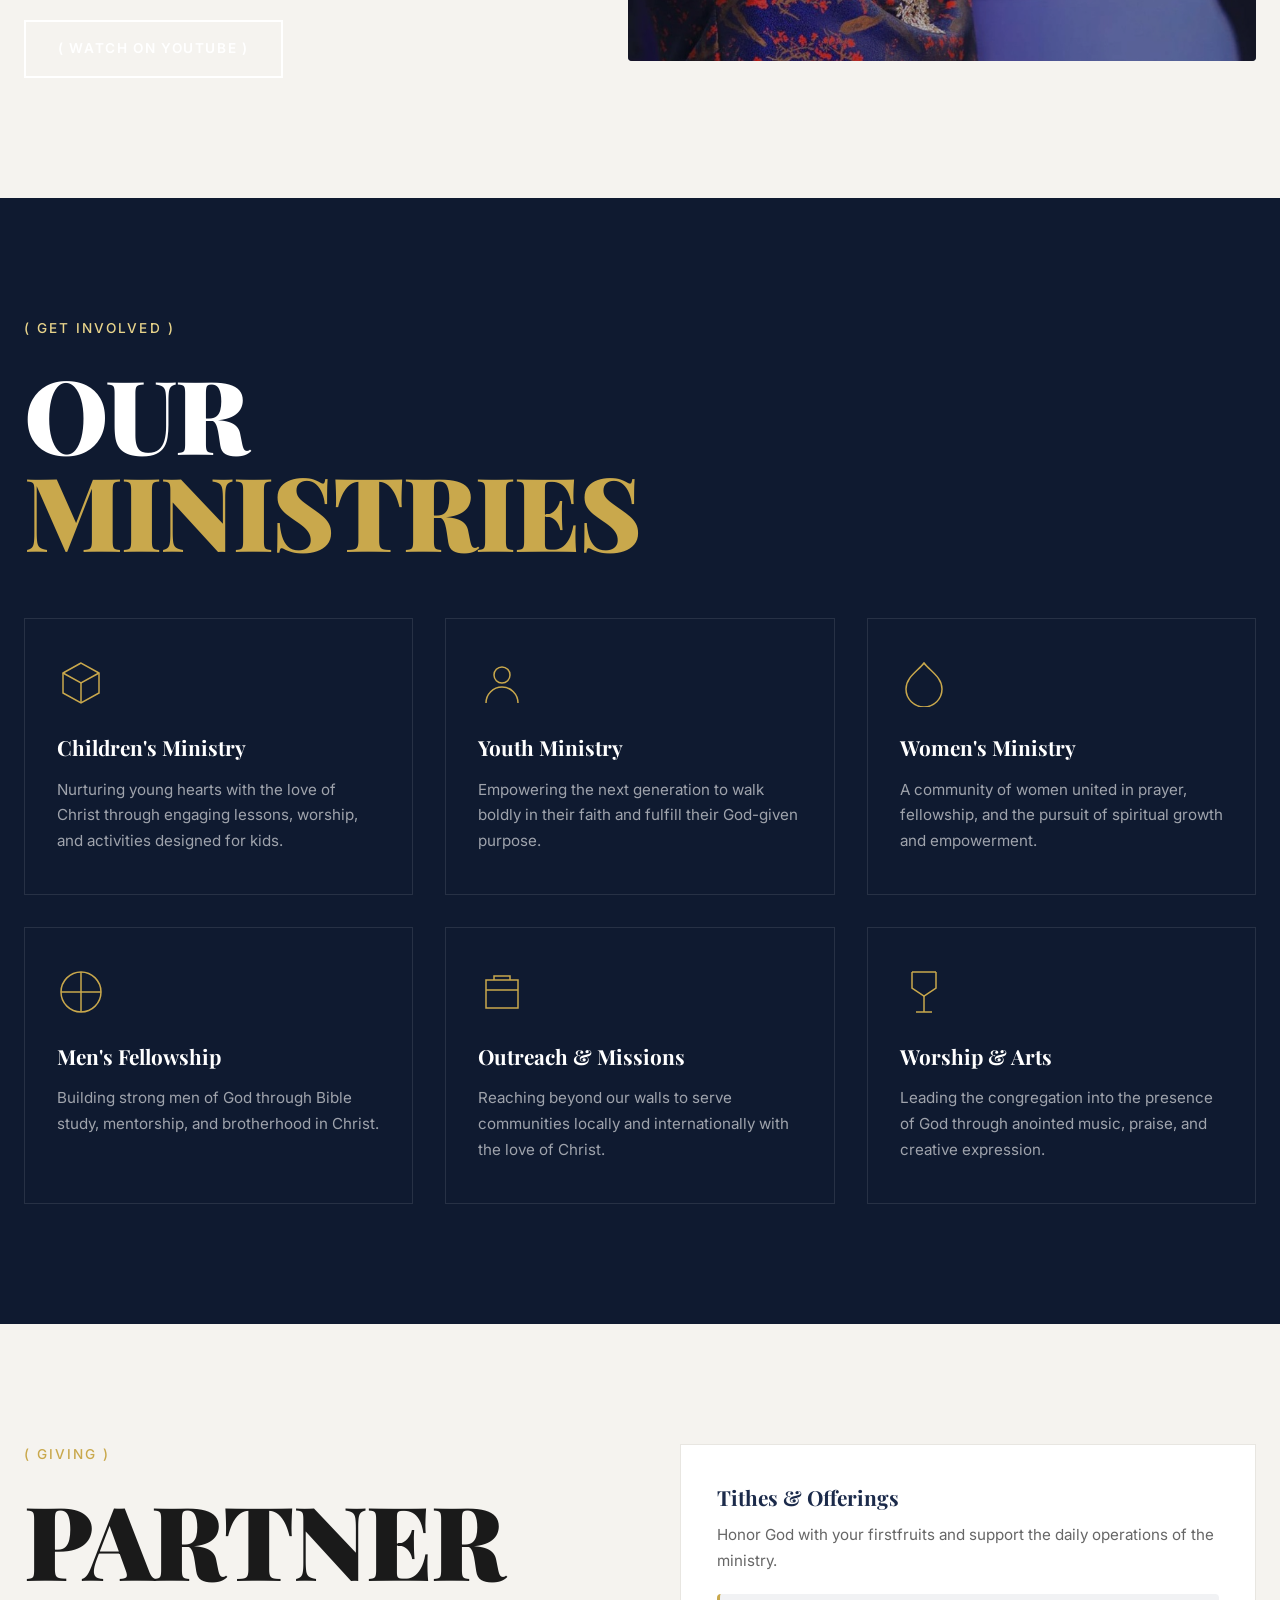
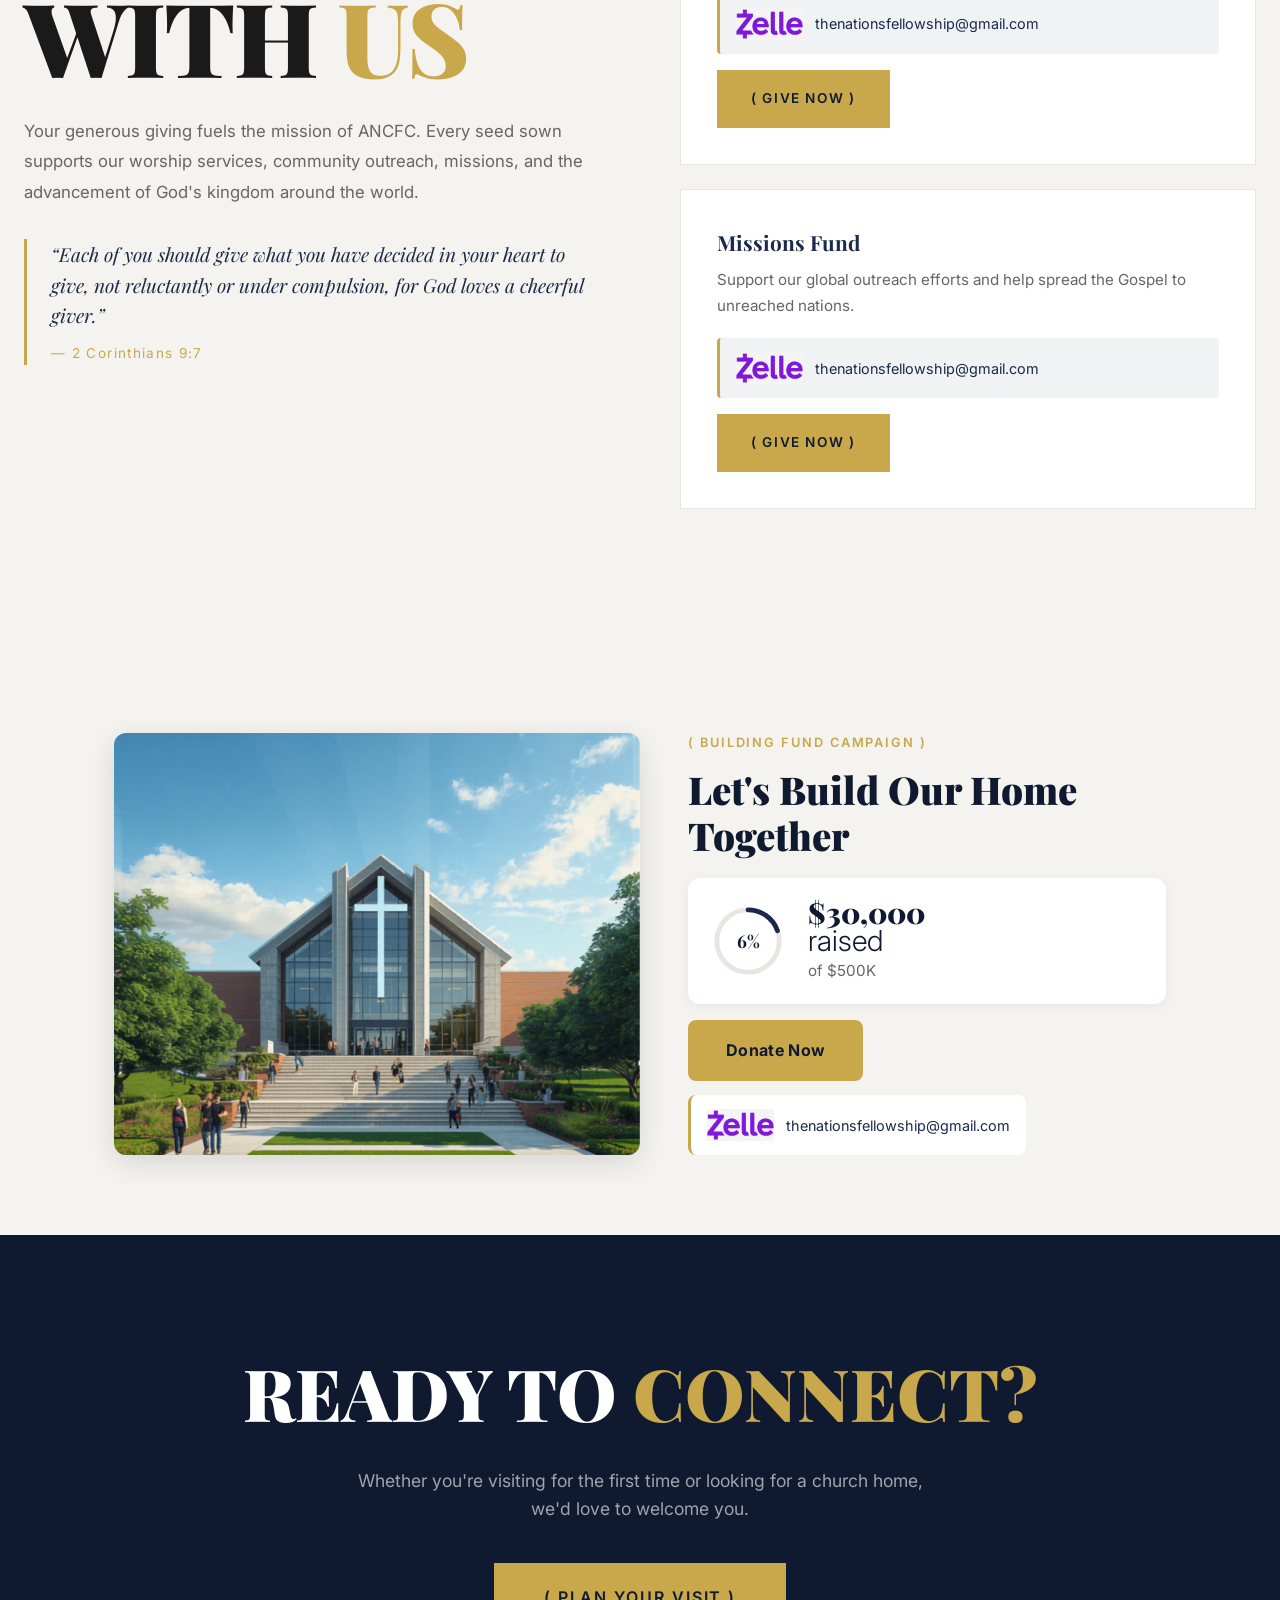
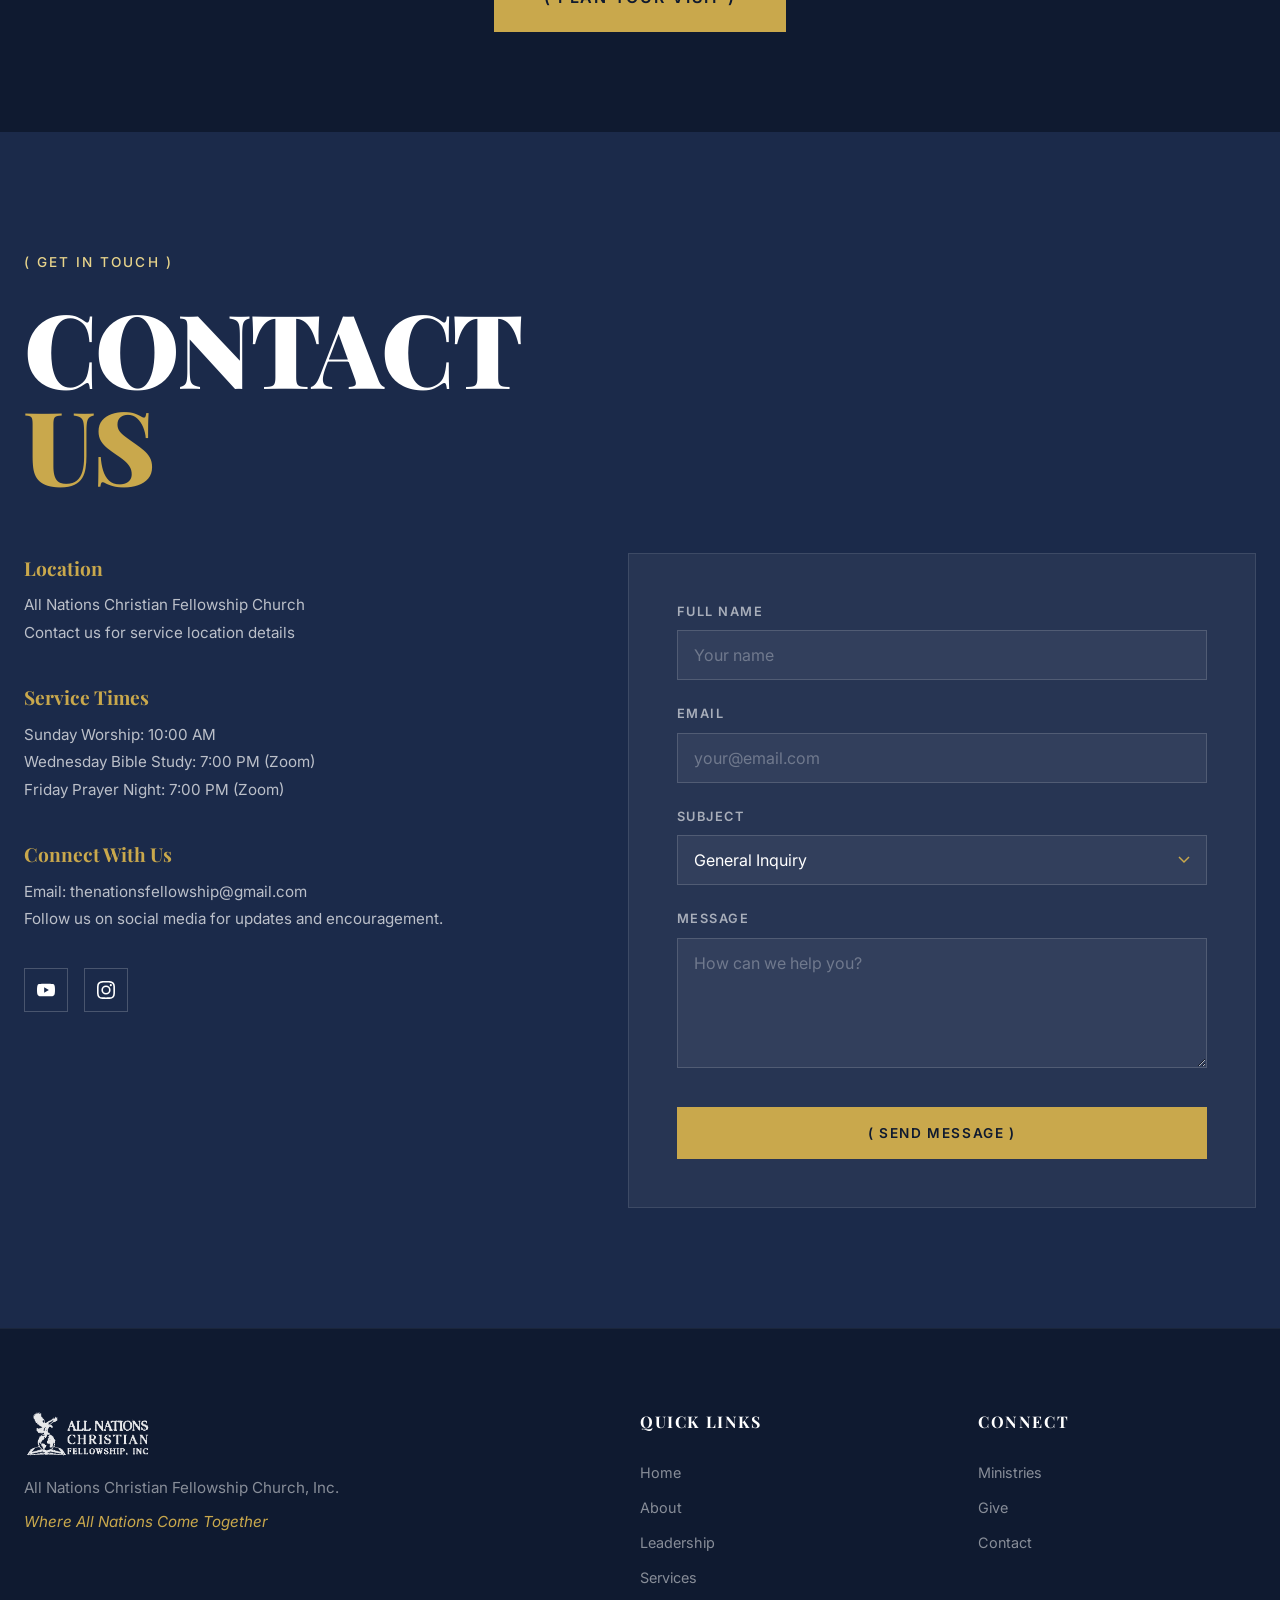
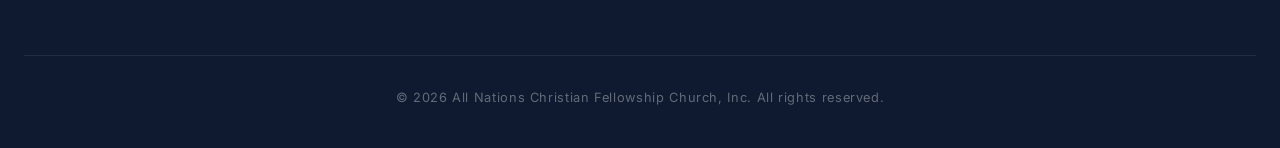
==== commit cdb7d86d: "Update contact email to thenationsfellowship@gmail.com" ====
--- a/site/index.html
+++ b/site/index.html
@@ -402,7 +402,7 @@
           </div>
           <div class="contact-item">
             <h3>Connect With Us</h3>
-            <p>Email: info@ancfc.org<br>Follow us on social media for updates and encouragement.</p>
+            <p>Email: thenationsfellowship@gmail.com<br>Follow us on social media for updates and encouragement.</p>
           </div>
           <div class="contact-socials">
             <a href="https://www.youtube.com/@allnationschristianfellows9685" target="_blank" rel="noopener" aria-label="YouTube" class="social-link">
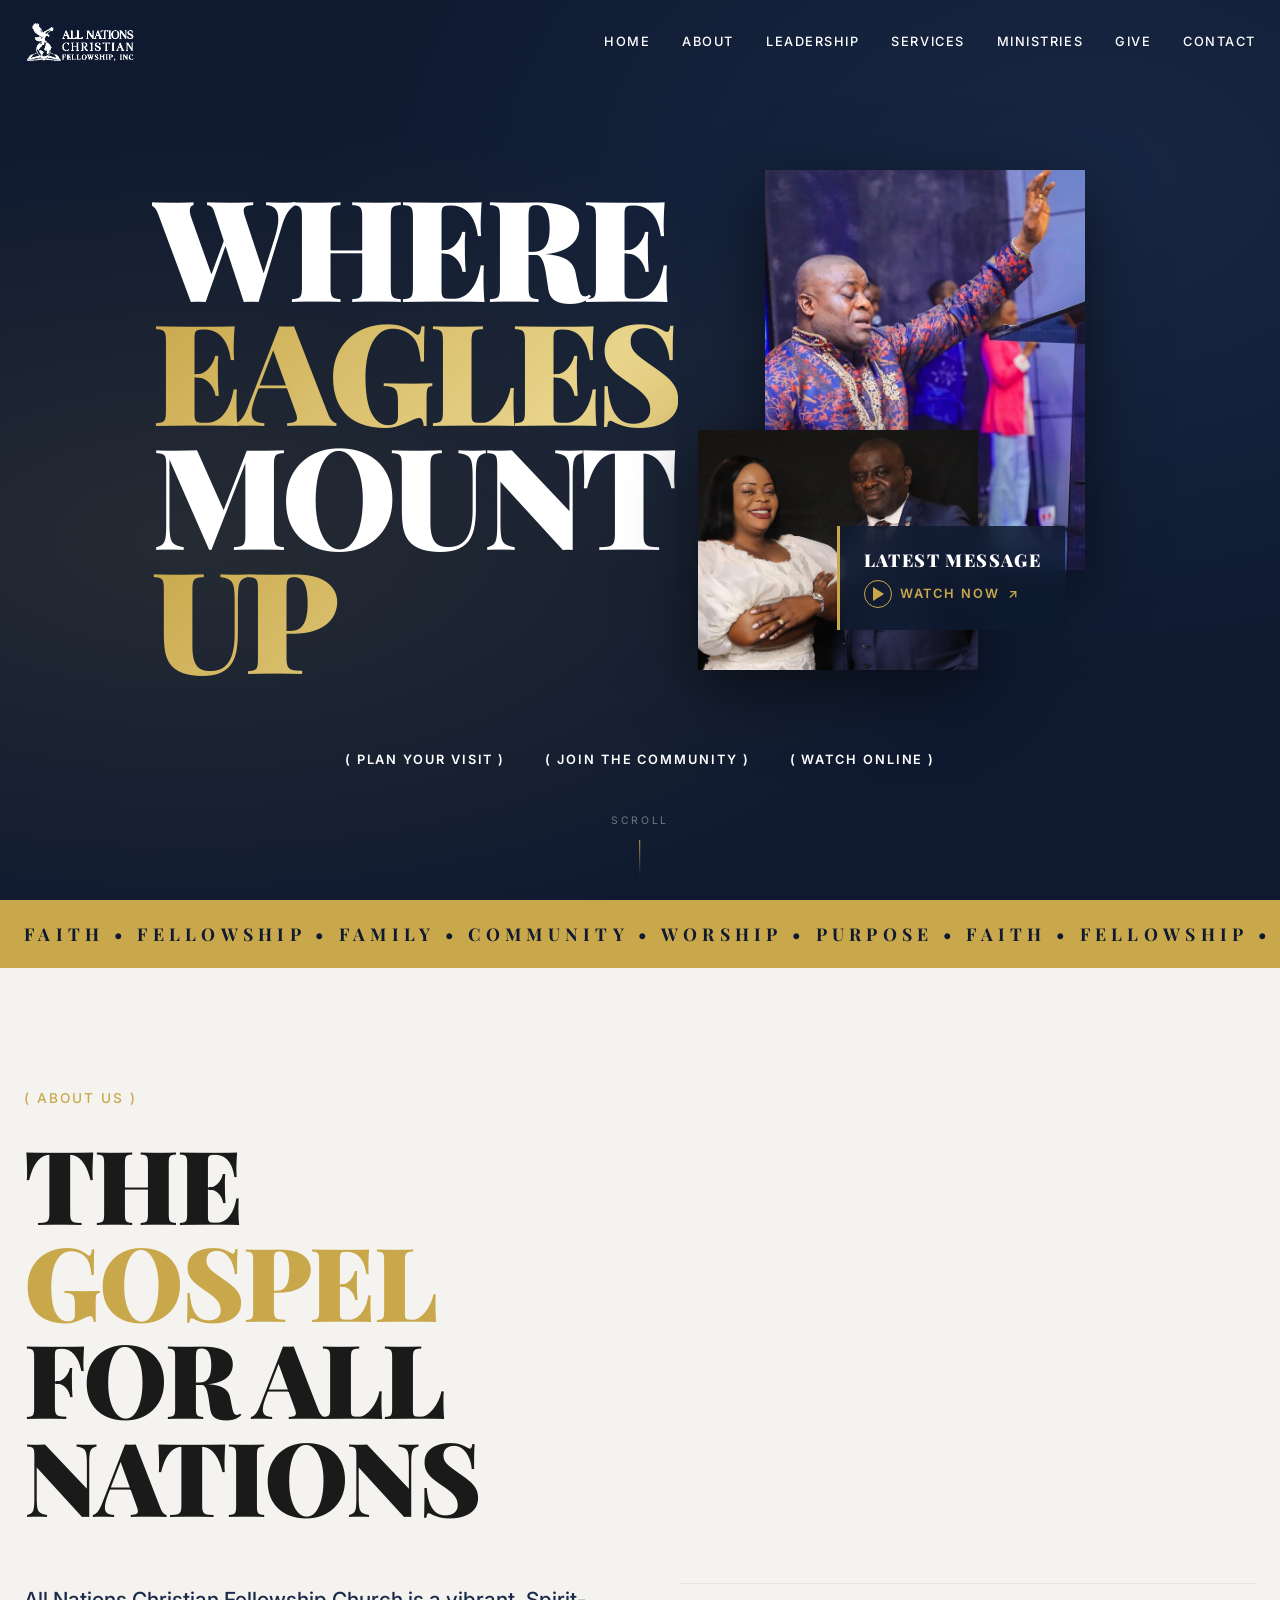
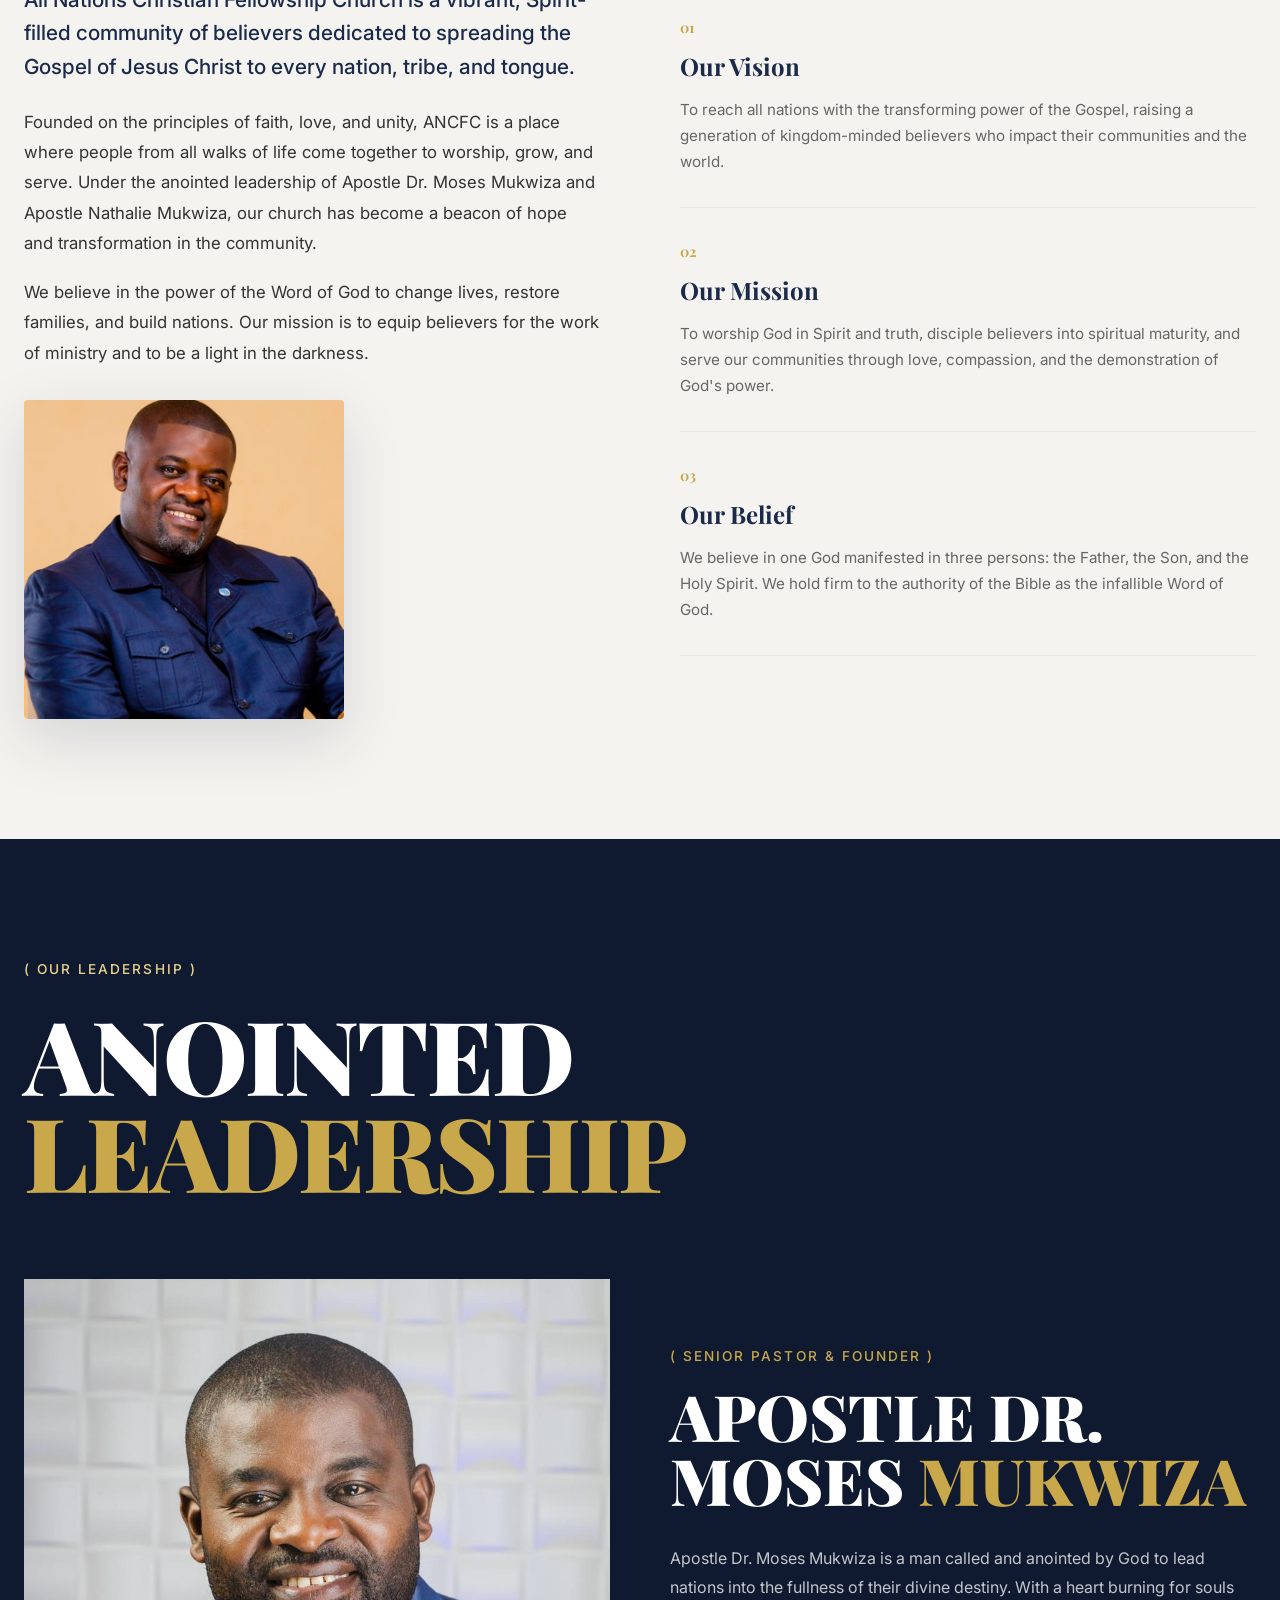
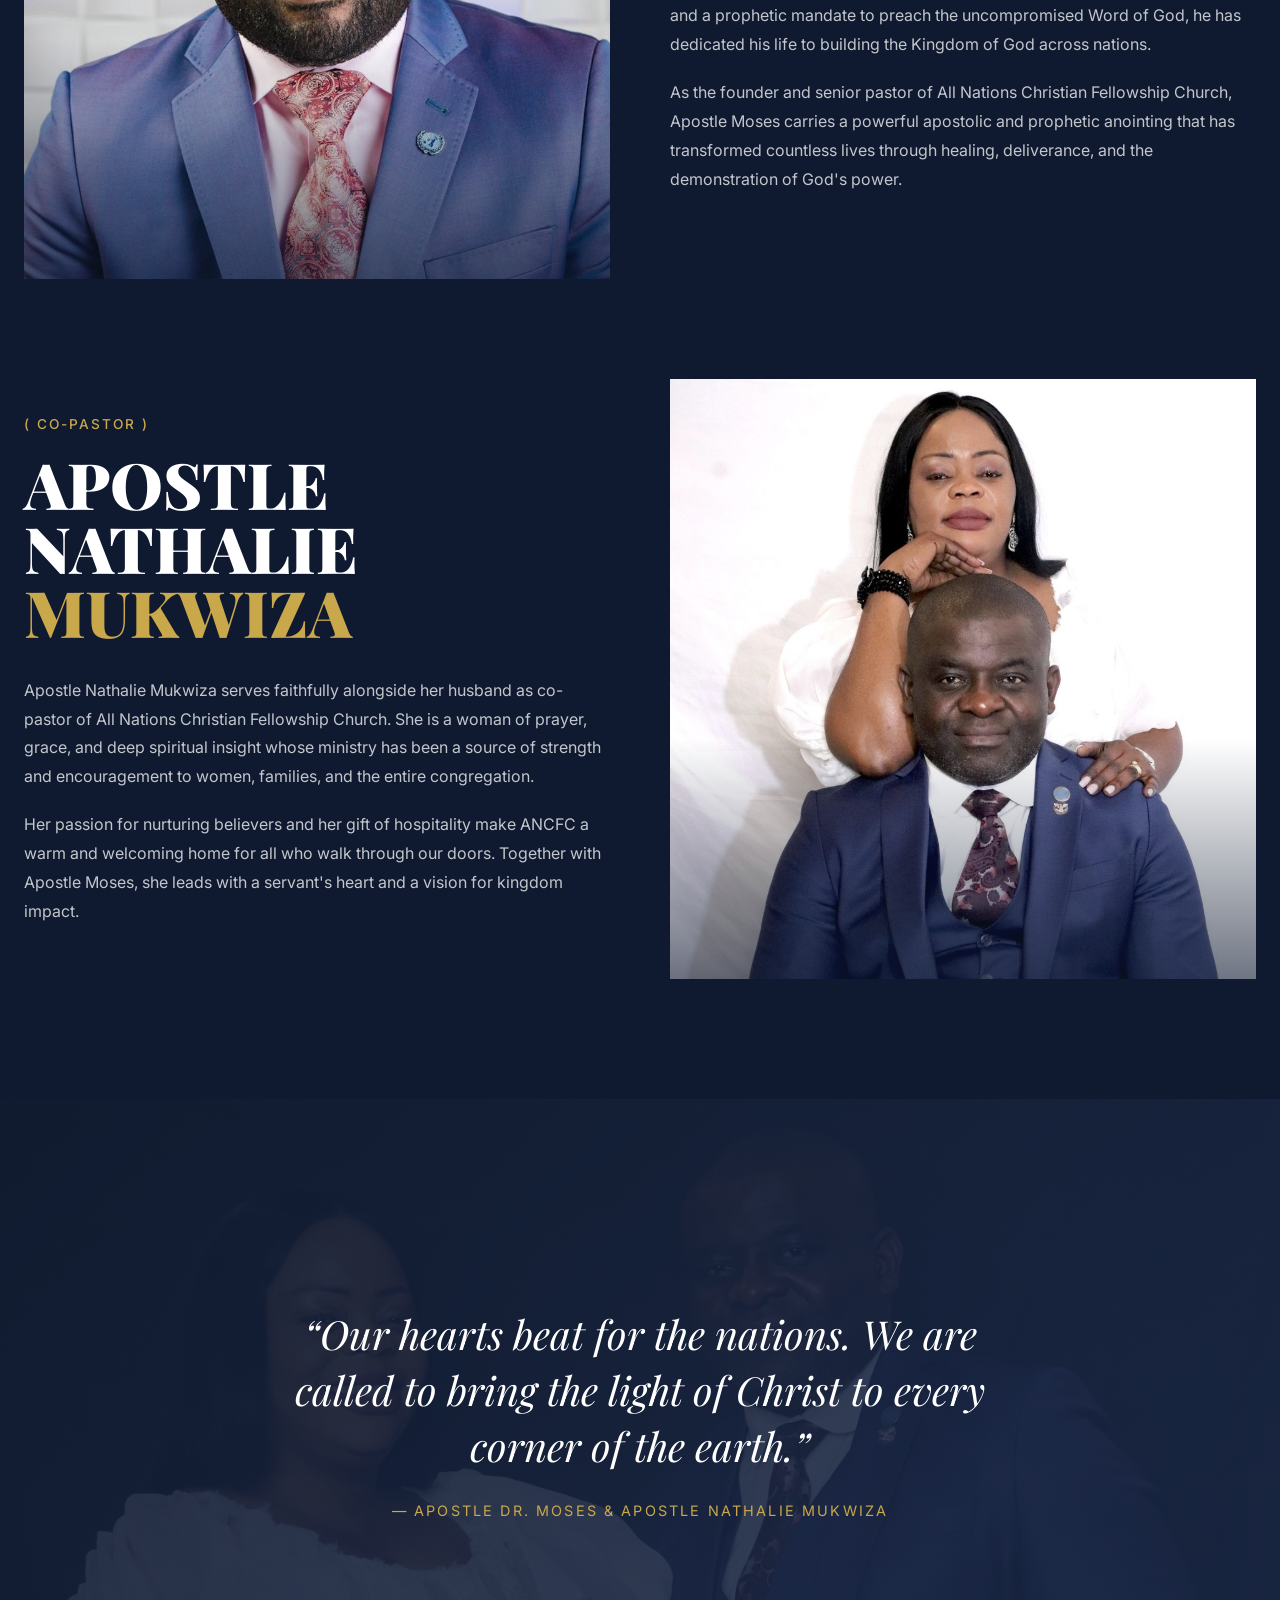
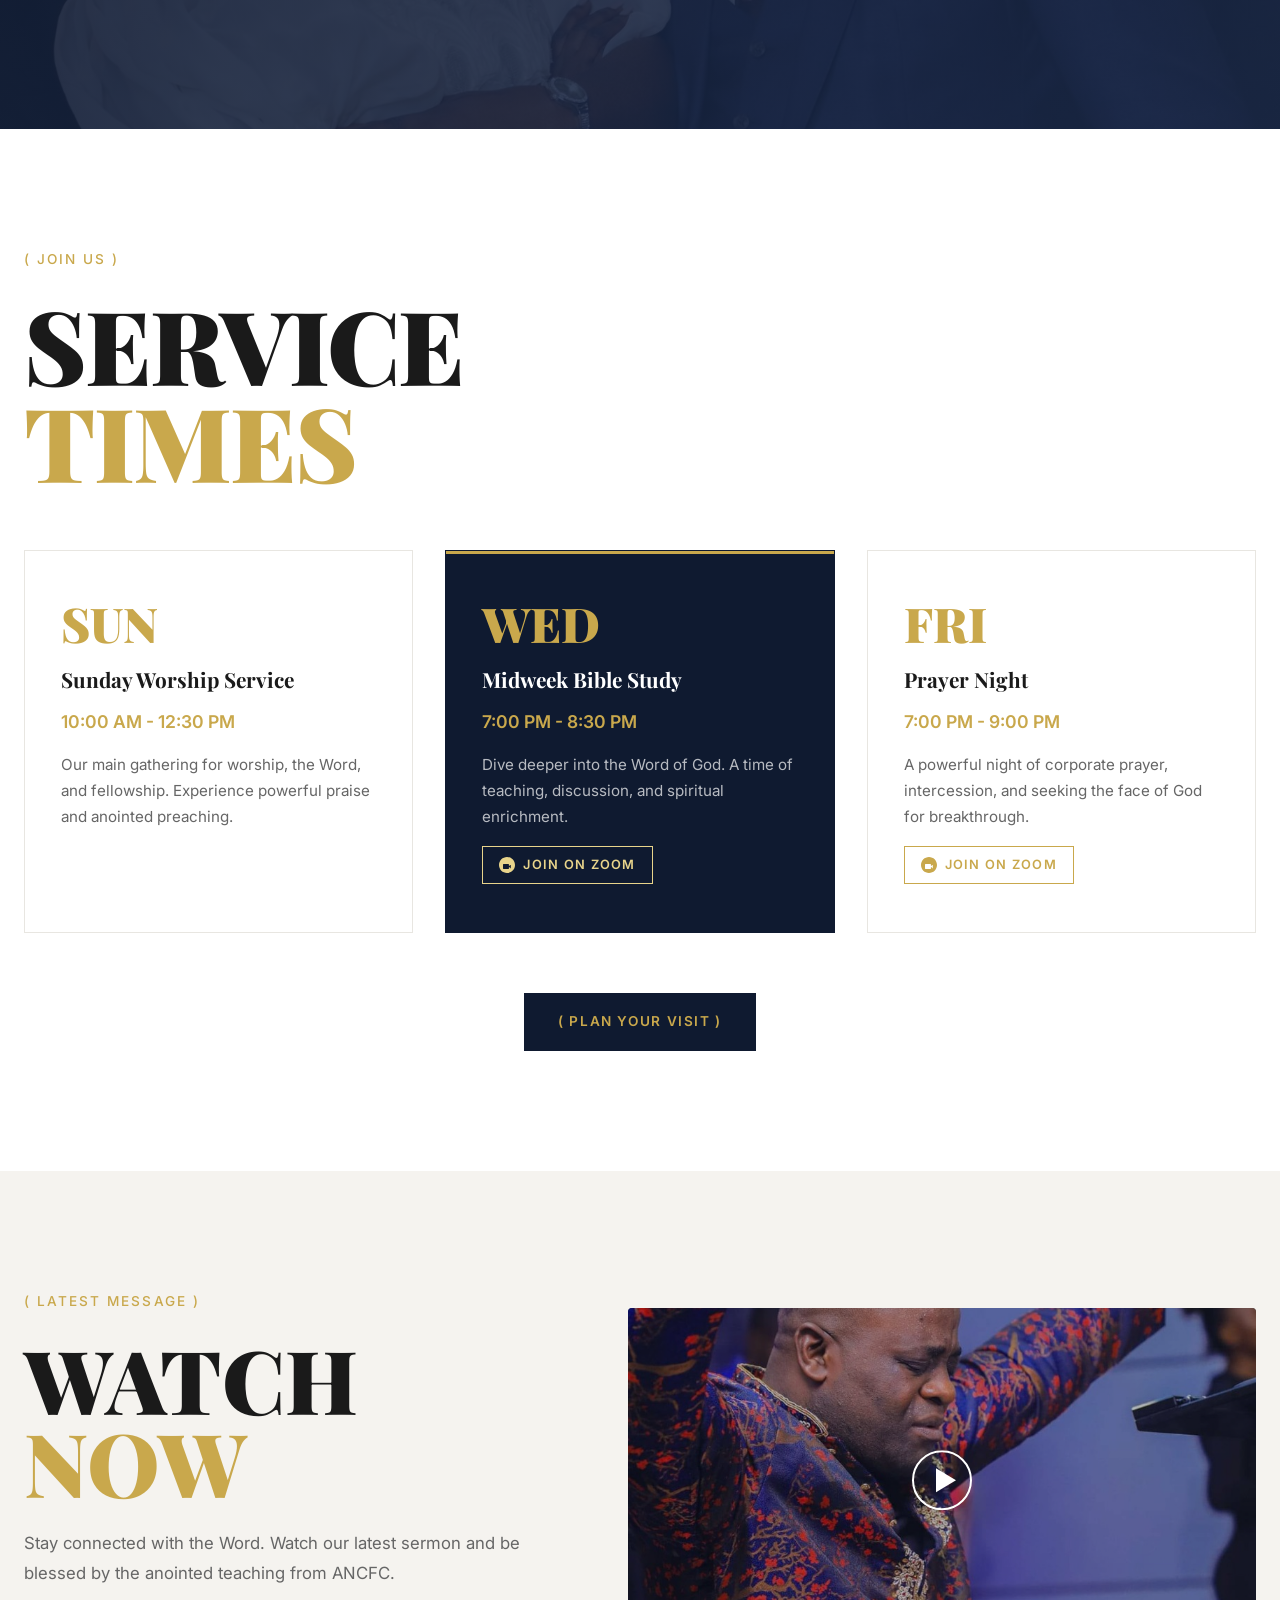
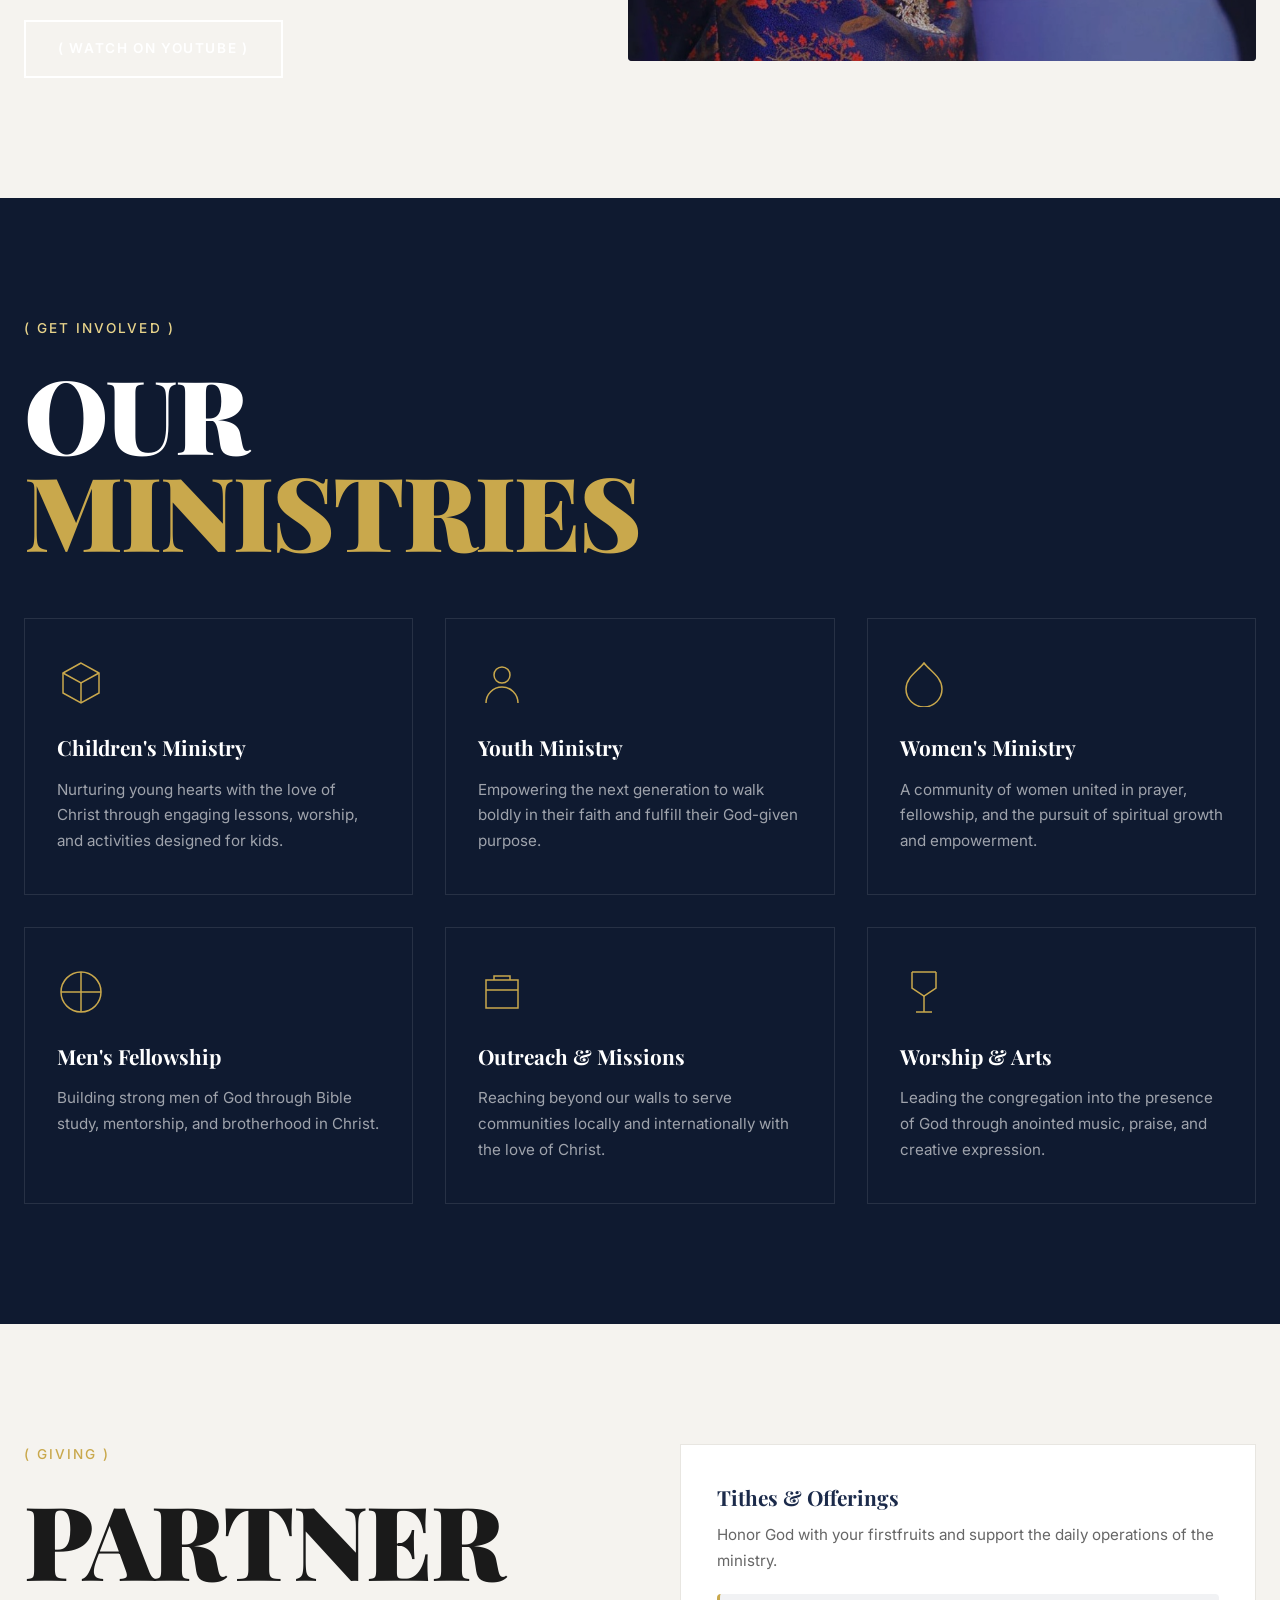
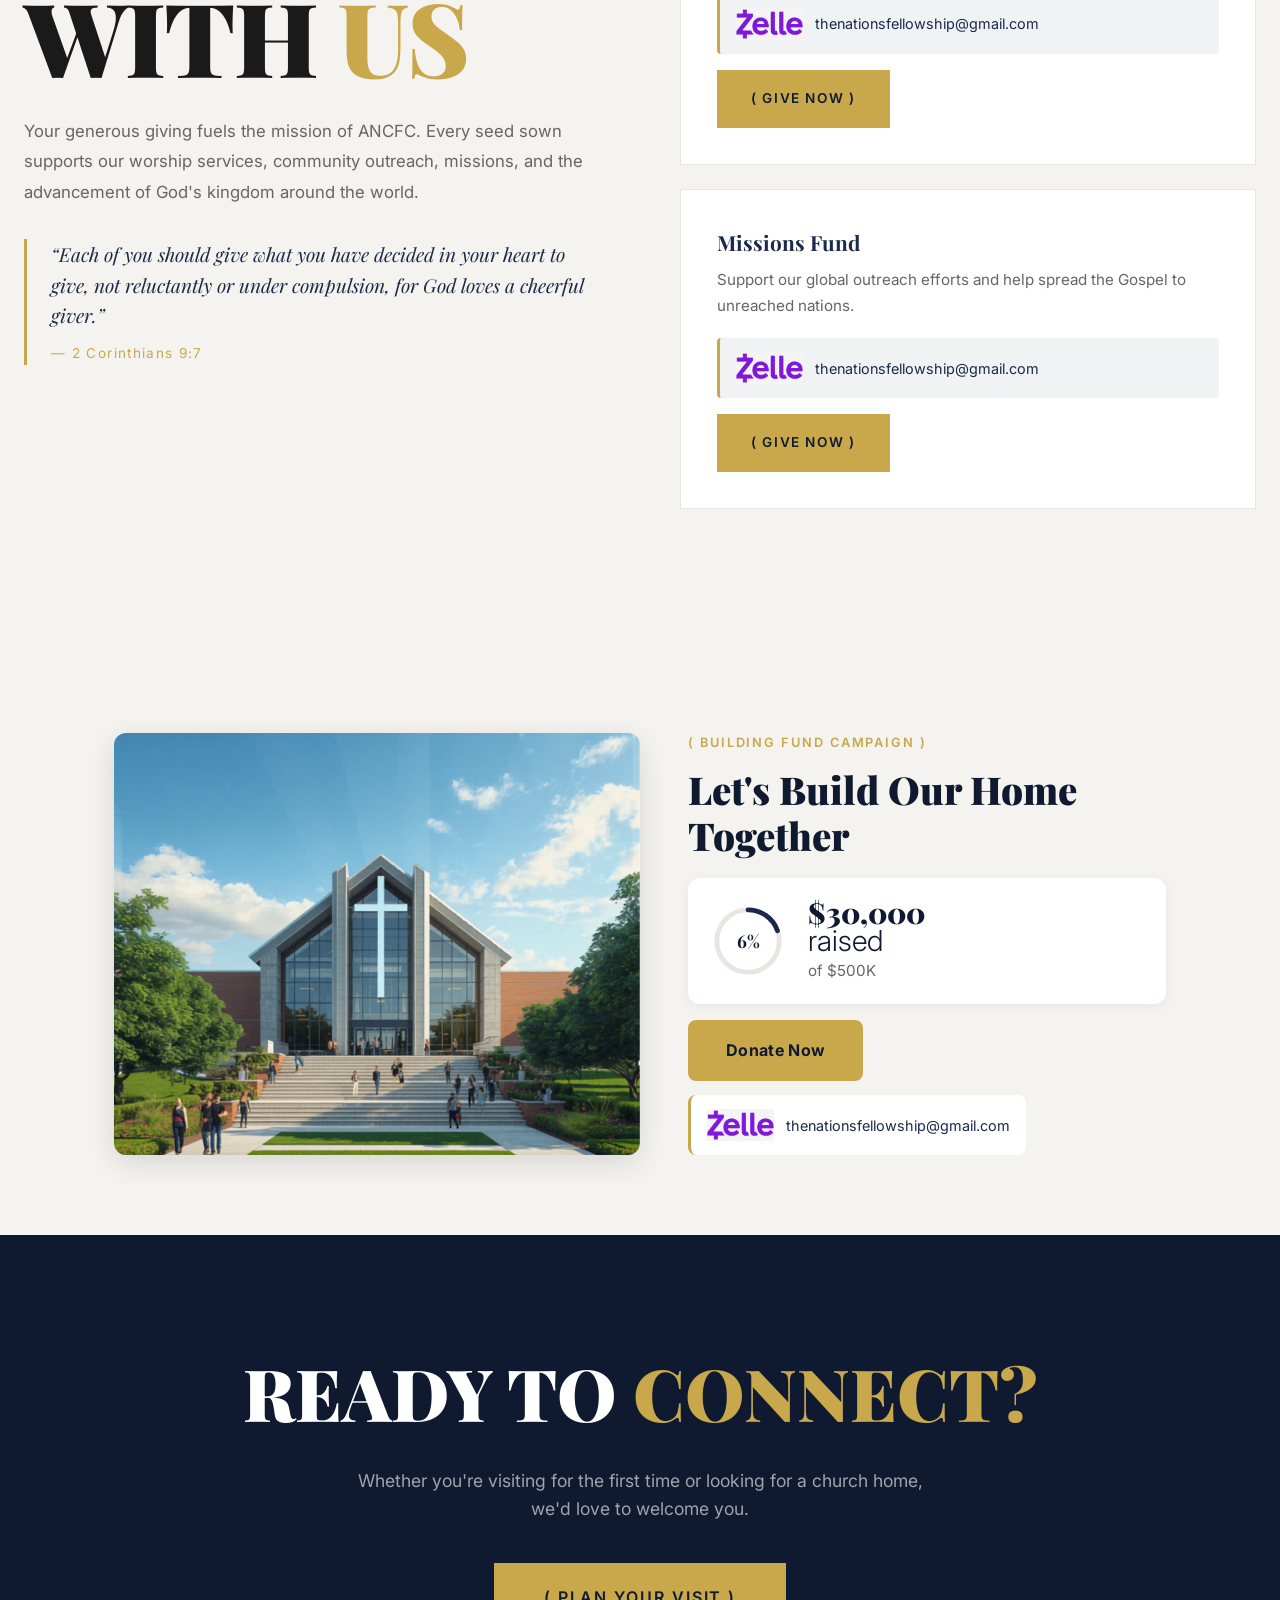
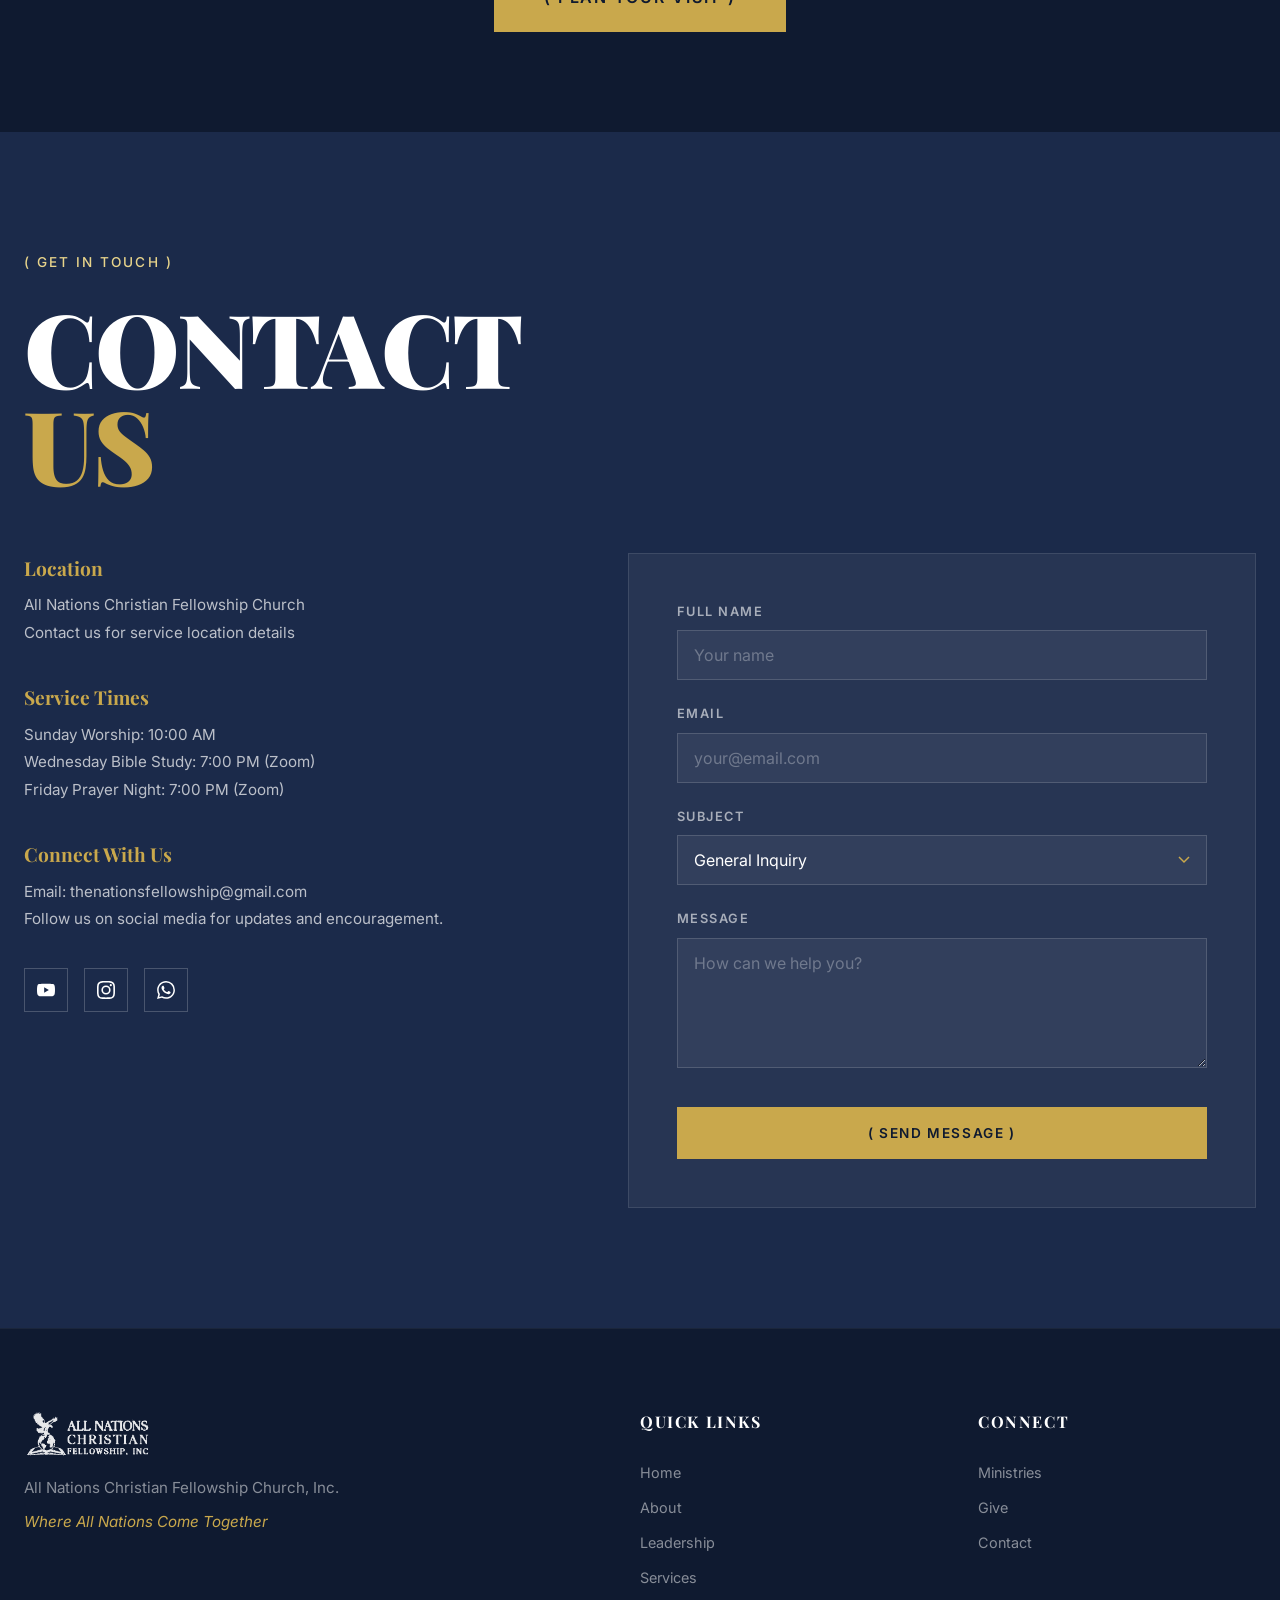
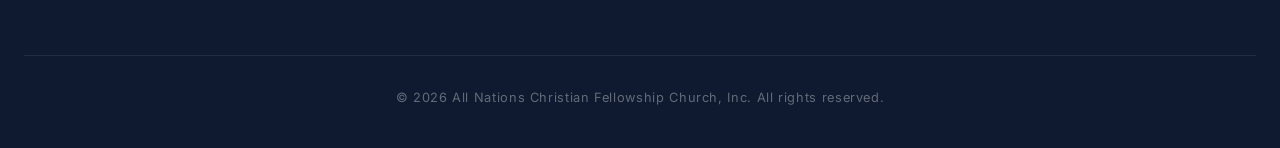
==== commit c6c9241e: "Add WhatsApp Channel link to Connect With Us section Adds a WhatsApp Channel icon and link to the so" ====
--- a/site/index.html
+++ b/site/index.html
@@ -411,6 +411,9 @@
             <a href="https://www.instagram.com/ancfatl/" target="_blank" rel="noopener" aria-label="Instagram" class="social-link">
               <svg viewBox="0 0 24 24" fill="currentColor"><path d="M12 2.163c3.204 0 3.584.012 4.85.07 3.252.148 4.771 1.691 4.919 4.919.058 1.265.069 1.645.069 4.849 0 3.205-.012 3.584-.069 4.849-.149 3.225-1.664 4.771-4.919 4.919-1.266.058-1.644.07-4.85.07-3.204 0-3.584-.012-4.849-.07-3.26-.149-4.771-1.699-4.919-4.92-.058-1.265-.07-1.644-.07-4.849 0-3.204.013-3.583.07-4.849.149-3.227 1.664-4.771 4.919-4.919 1.266-.057 1.645-.069 4.849-.069zM12 0C8.741 0 8.333.014 7.053.072 2.695.272.273 2.69.073 7.052.014 8.333 0 8.741 0 12c0 3.259.014 3.668.072 4.948.2 4.358 2.618 6.78 6.98 6.98C8.333 23.986 8.741 24 12 24c3.259 0 3.668-.014 4.948-.072 4.354-.2 6.782-2.618 6.979-6.98.059-1.28.073-1.689.073-4.948 0-3.259-.014-3.667-.072-4.947-.196-4.354-2.617-6.78-6.979-6.98C15.668.014 15.259 0 12 0zm0 5.838a6.162 6.162 0 100 12.324 6.162 6.162 0 000-12.324zM12 16a4 4 0 110-8 4 4 0 010 8zm6.406-11.845a1.44 1.44 0 100 2.881 1.44 1.44 0 000-2.881z"/></svg>
             </a>
+            <a href="https://whatsapp.com/channel/0029Vb7gLHIK0IBZaE0VYj0x" target="_blank" rel="noopener" aria-label="WhatsApp Channel" class="social-link">
+              <svg viewBox="0 0 24 24" fill="currentColor"><path d="M17.472 14.382c-.297-.149-1.758-.867-2.03-.967-.273-.099-.471-.148-.67.15-.197.297-.767.966-.94 1.164-.173.199-.347.223-.644.075-.297-.15-1.255-.463-2.39-1.475-.883-.788-1.48-1.761-1.653-2.059-.173-.297-.018-.458.13-.606.134-.133.298-.347.446-.52.149-.174.198-.298.298-.497.099-.198.05-.371-.025-.52-.075-.149-.669-1.612-.916-2.207-.242-.579-.487-.5-.669-.51-.173-.008-.371-.01-.57-.01-.198 0-.52.074-.792.372-.272.297-1.04 1.016-1.04 2.479 0 1.462 1.065 2.875 1.213 3.074.149.198 2.096 3.2 5.077 4.487.709.306 1.262.489 1.694.625.712.227 1.36.195 1.871.118.571-.085 1.758-.719 2.006-1.413.248-.694.248-1.289.173-1.413-.074-.124-.272-.198-.57-.347m-5.421 7.403h-.004a9.87 9.87 0 01-5.031-1.378l-.361-.214-3.741.982.998-3.648-.235-.374a9.86 9.86 0 01-1.51-5.26c.001-5.45 4.436-9.884 9.888-9.884 2.64 0 5.122 1.03 6.988 2.898a9.825 9.825 0 012.893 6.994c-.003 5.45-4.437 9.884-9.885 9.884m8.413-18.297A11.815 11.815 0 0012.05 0C5.495 0 .16 5.335.157 11.892c0 2.096.547 4.142 1.588 5.945L.057 24l6.305-1.654a11.882 11.882 0 005.683 1.448h.005c6.554 0 11.89-5.335 11.893-11.893a11.821 11.821 0 00-3.48-8.413z"/></svg>
+            </a>
           </div>
         </div>
         <div class="contact-form-wrap">
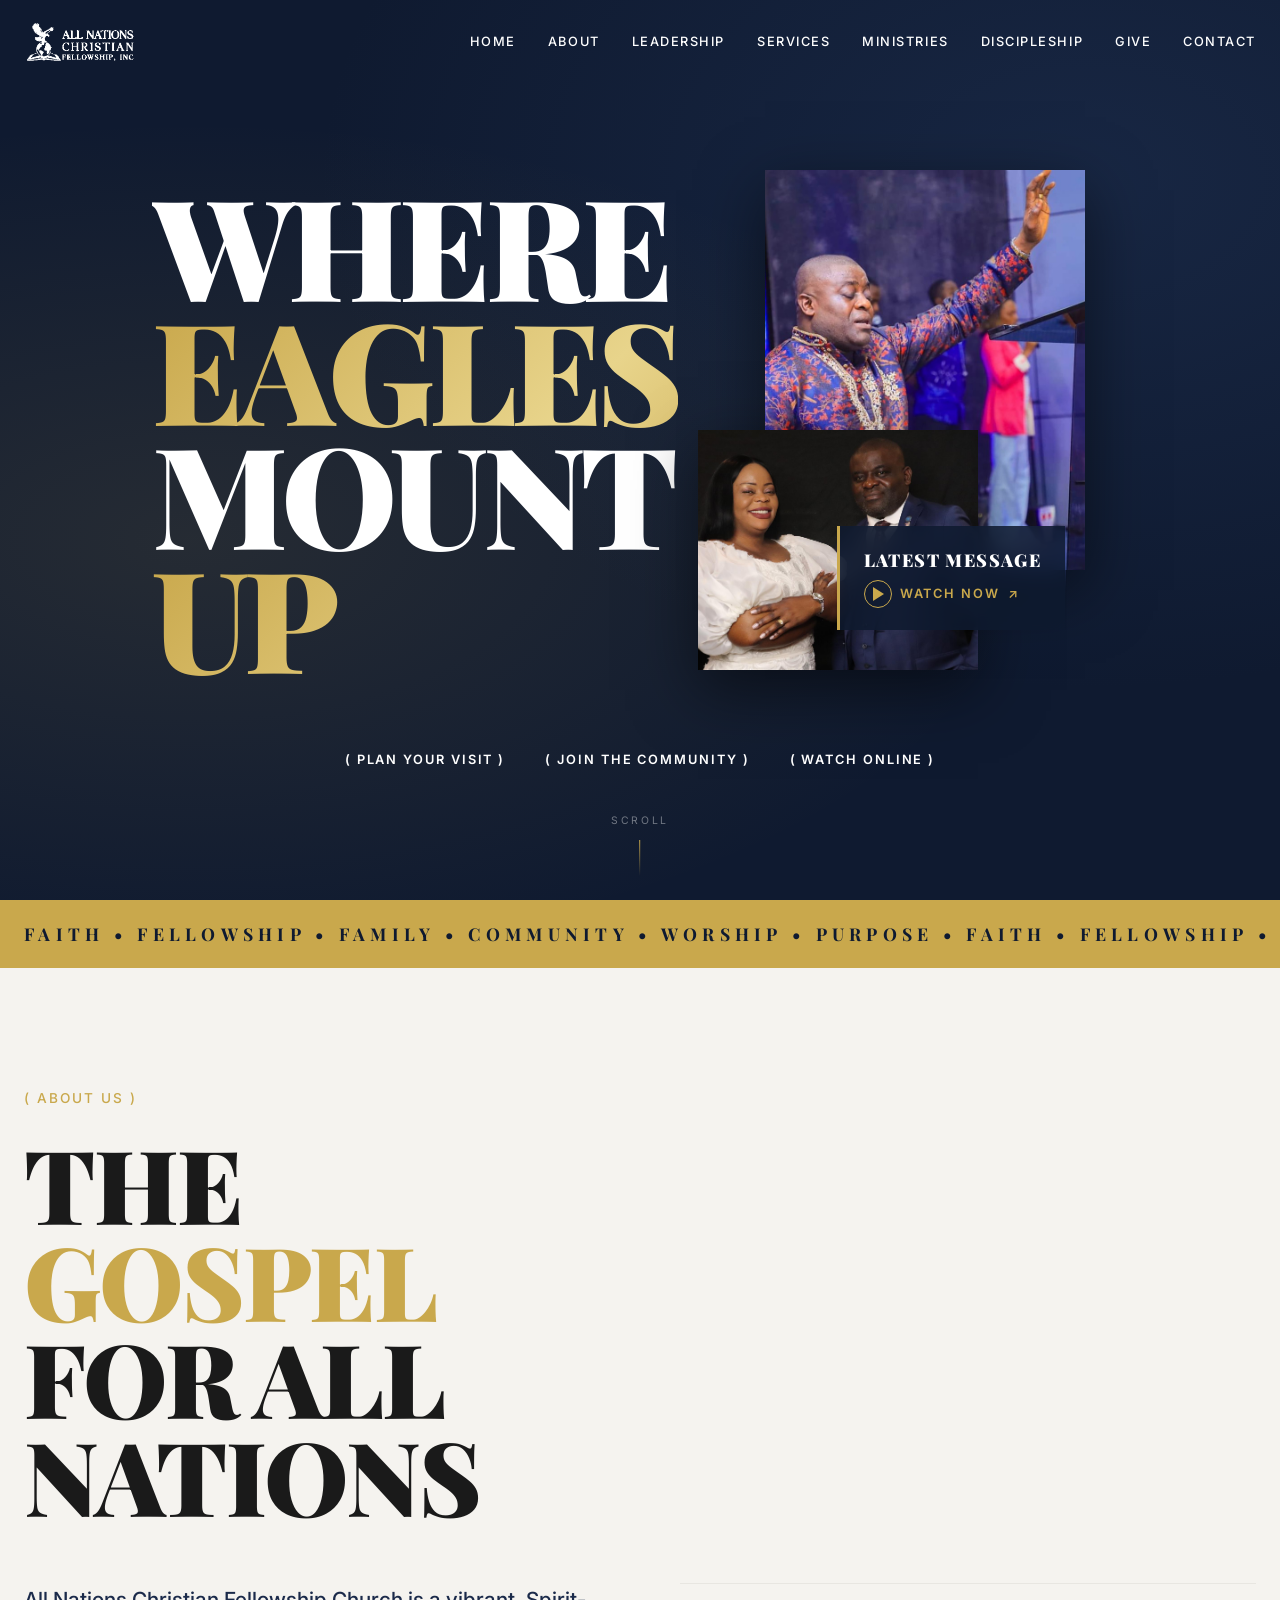
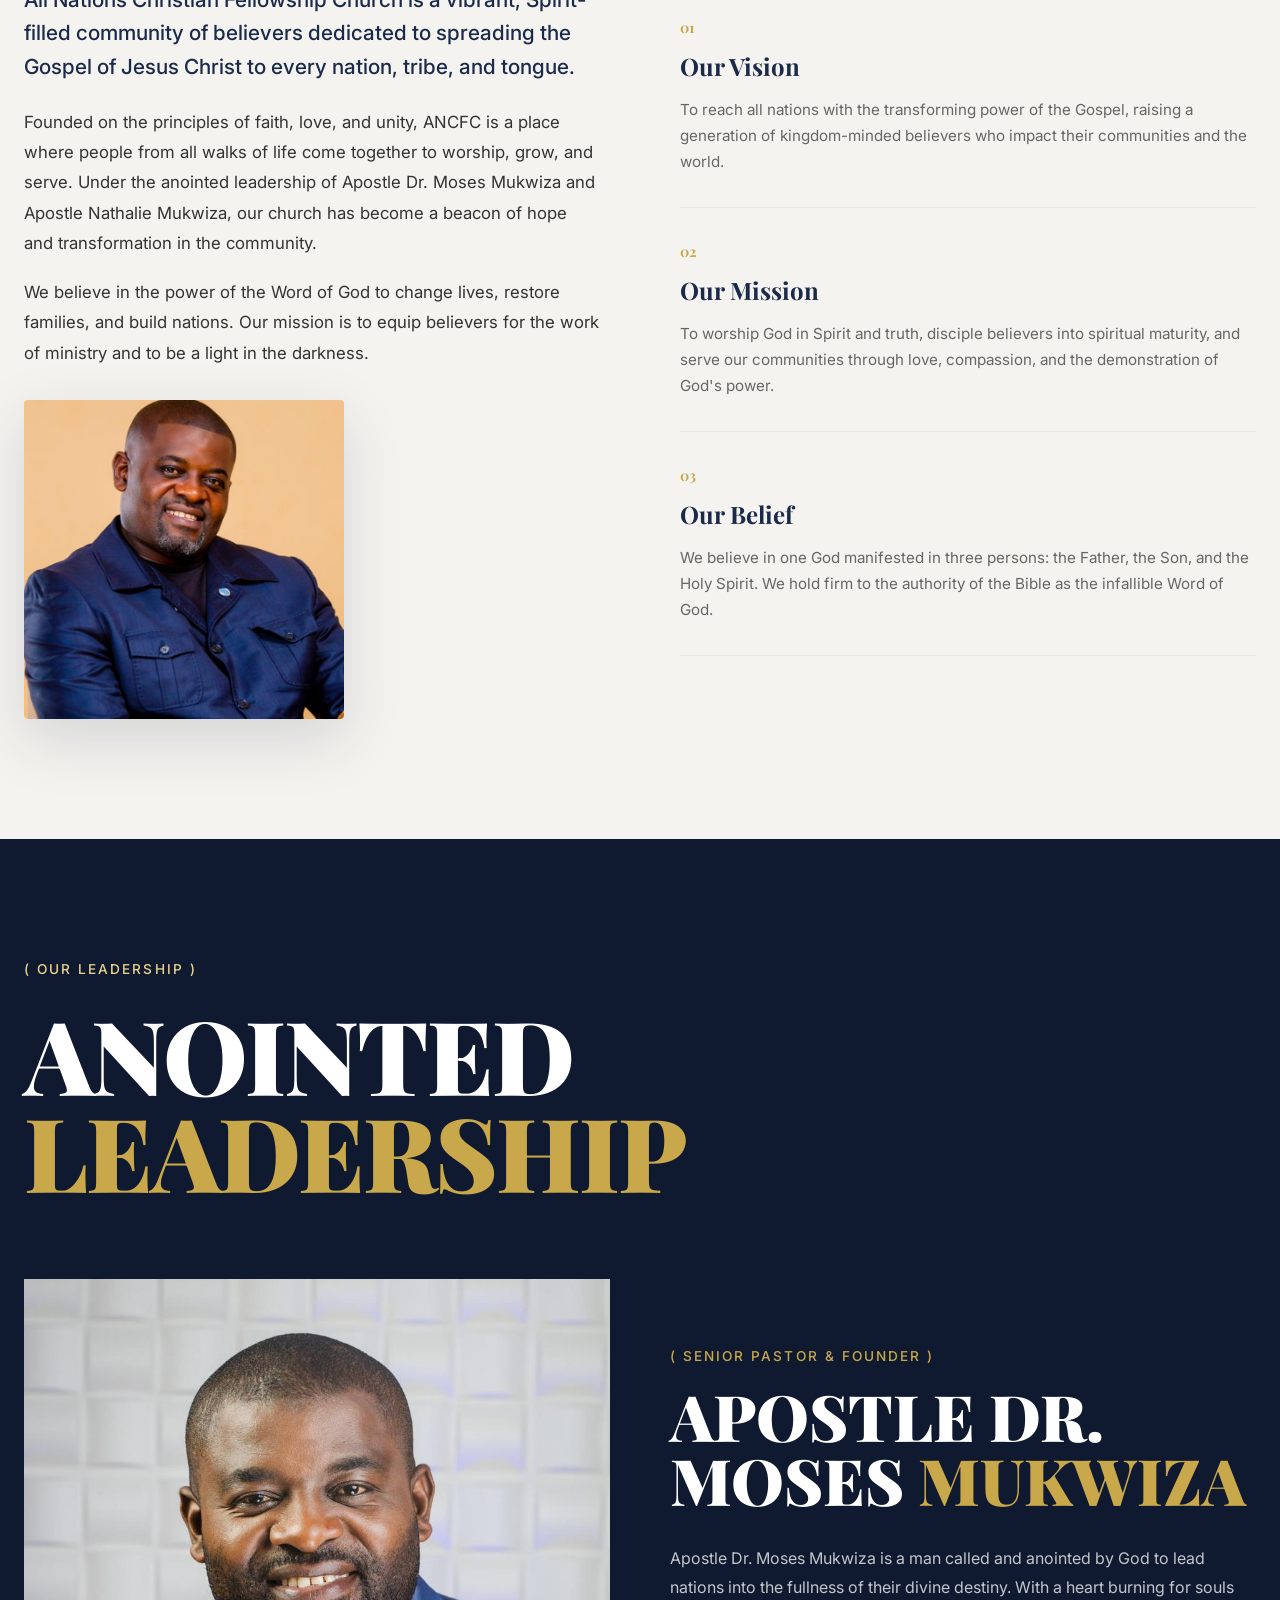
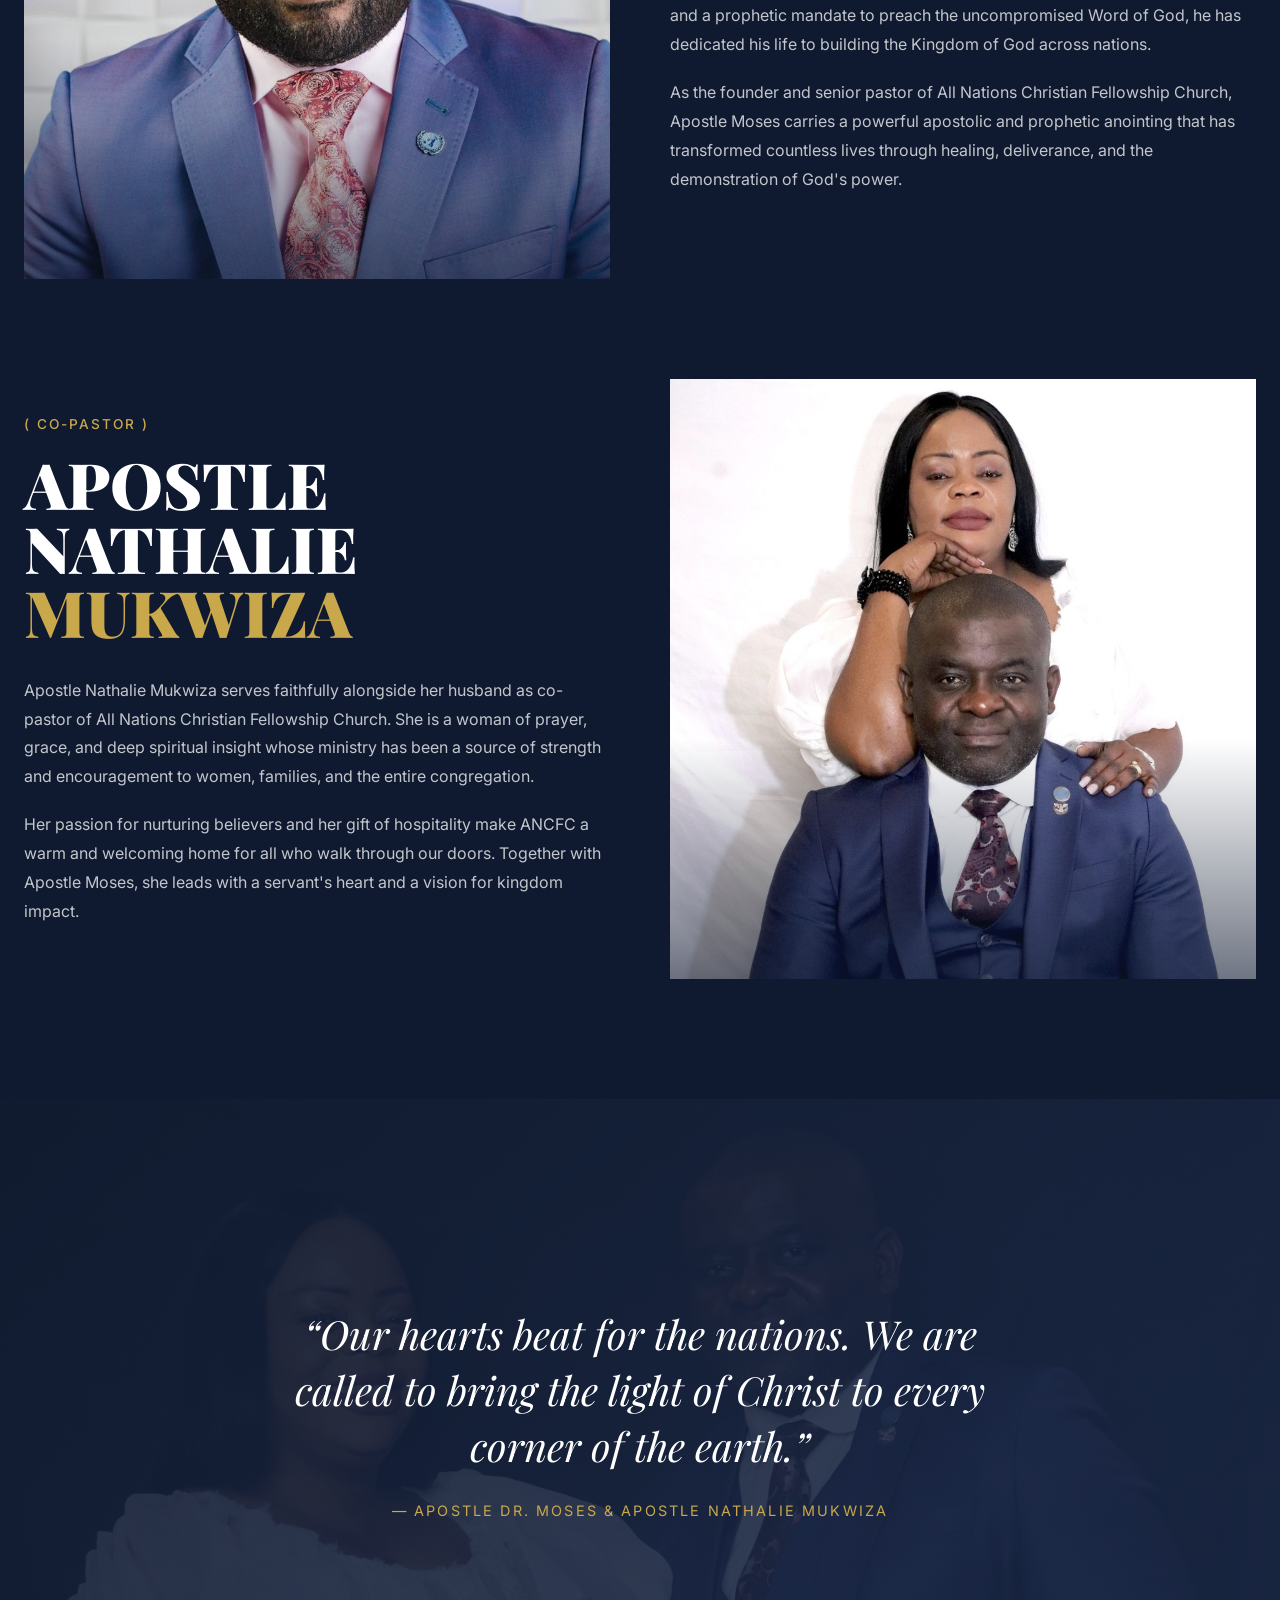
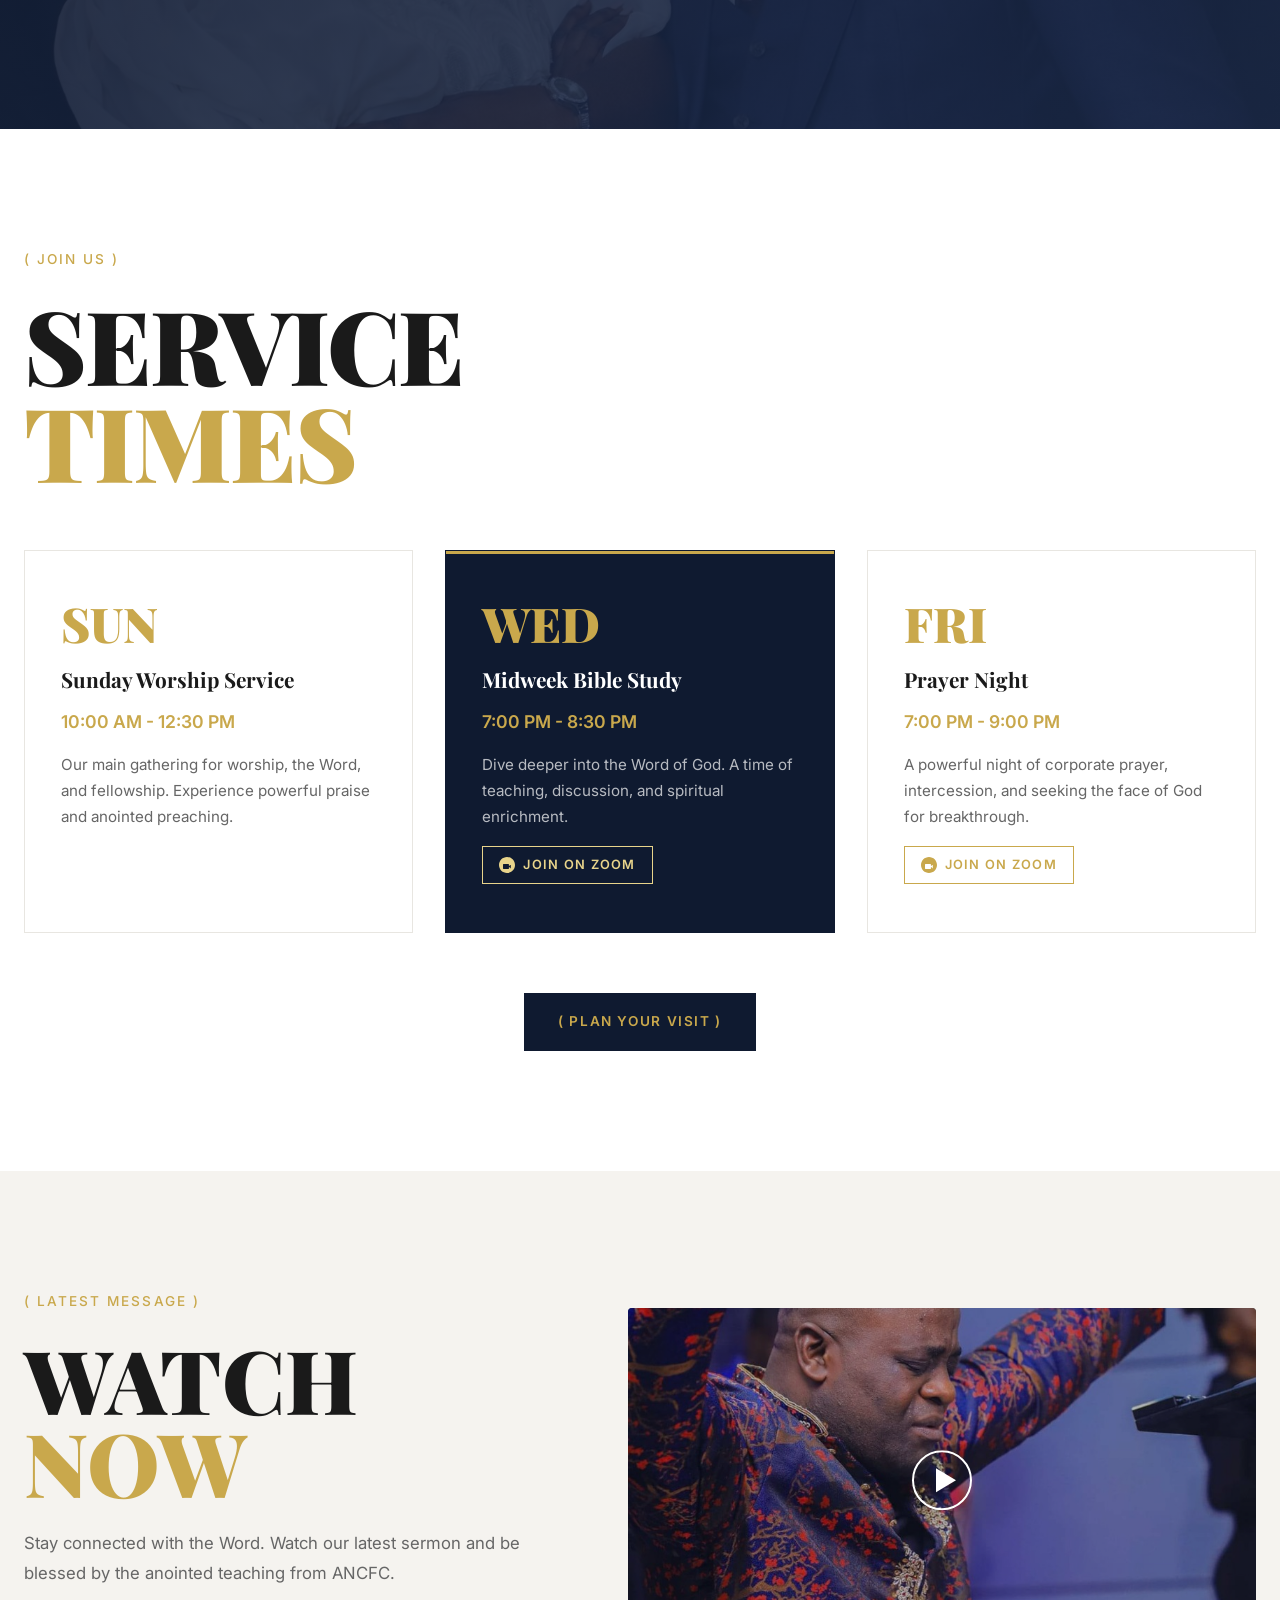
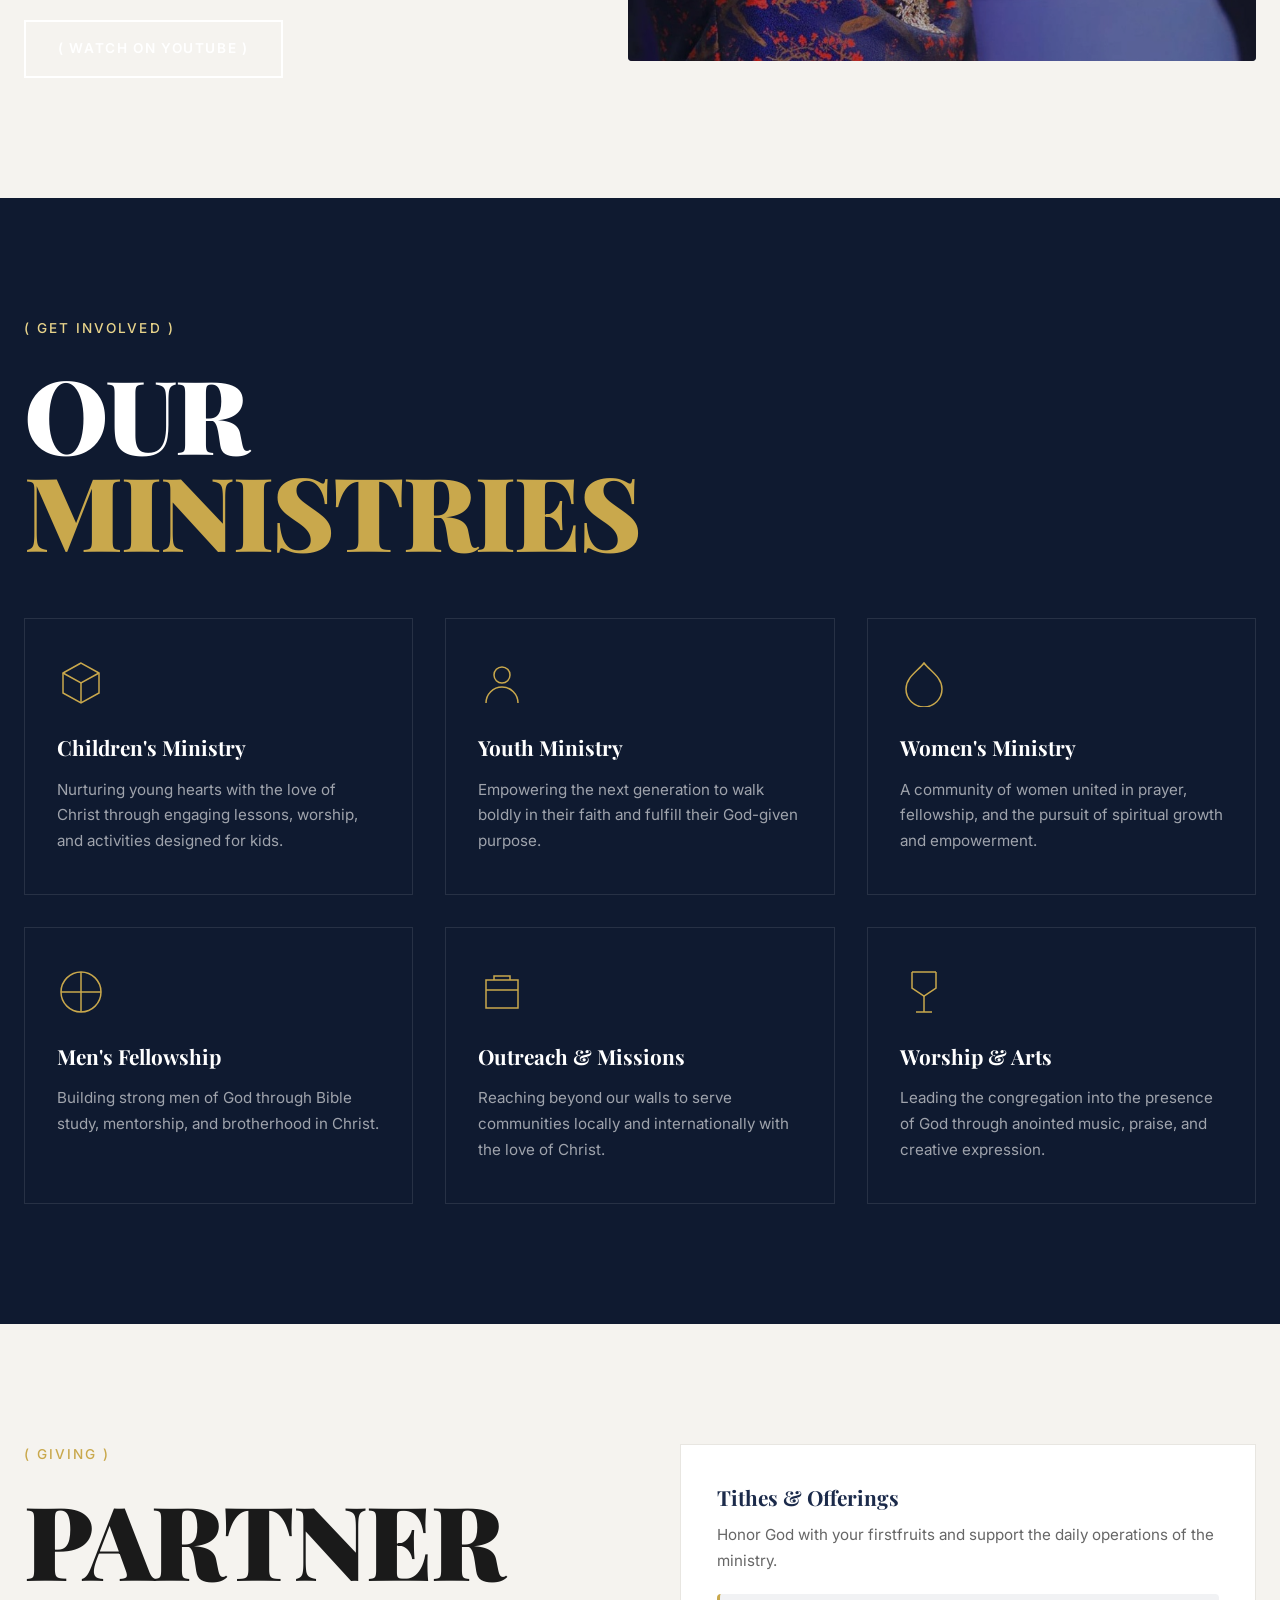
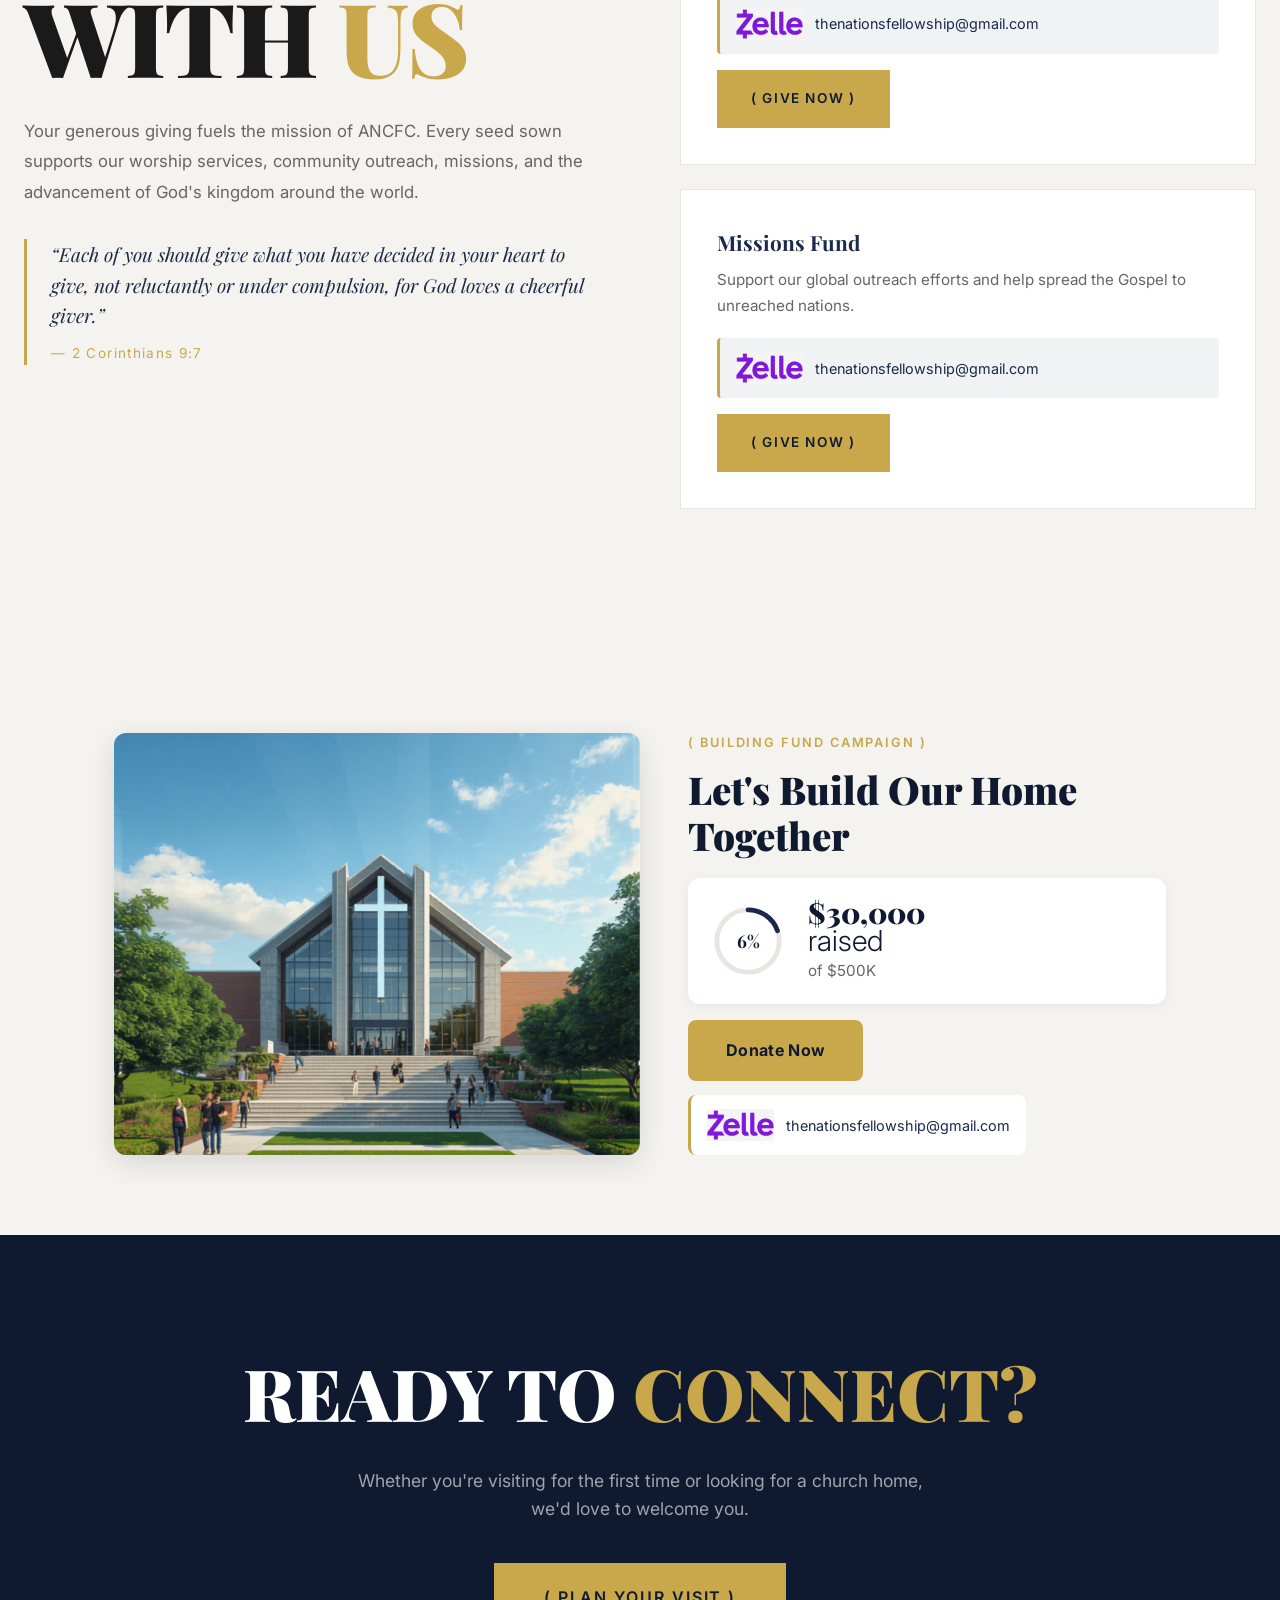
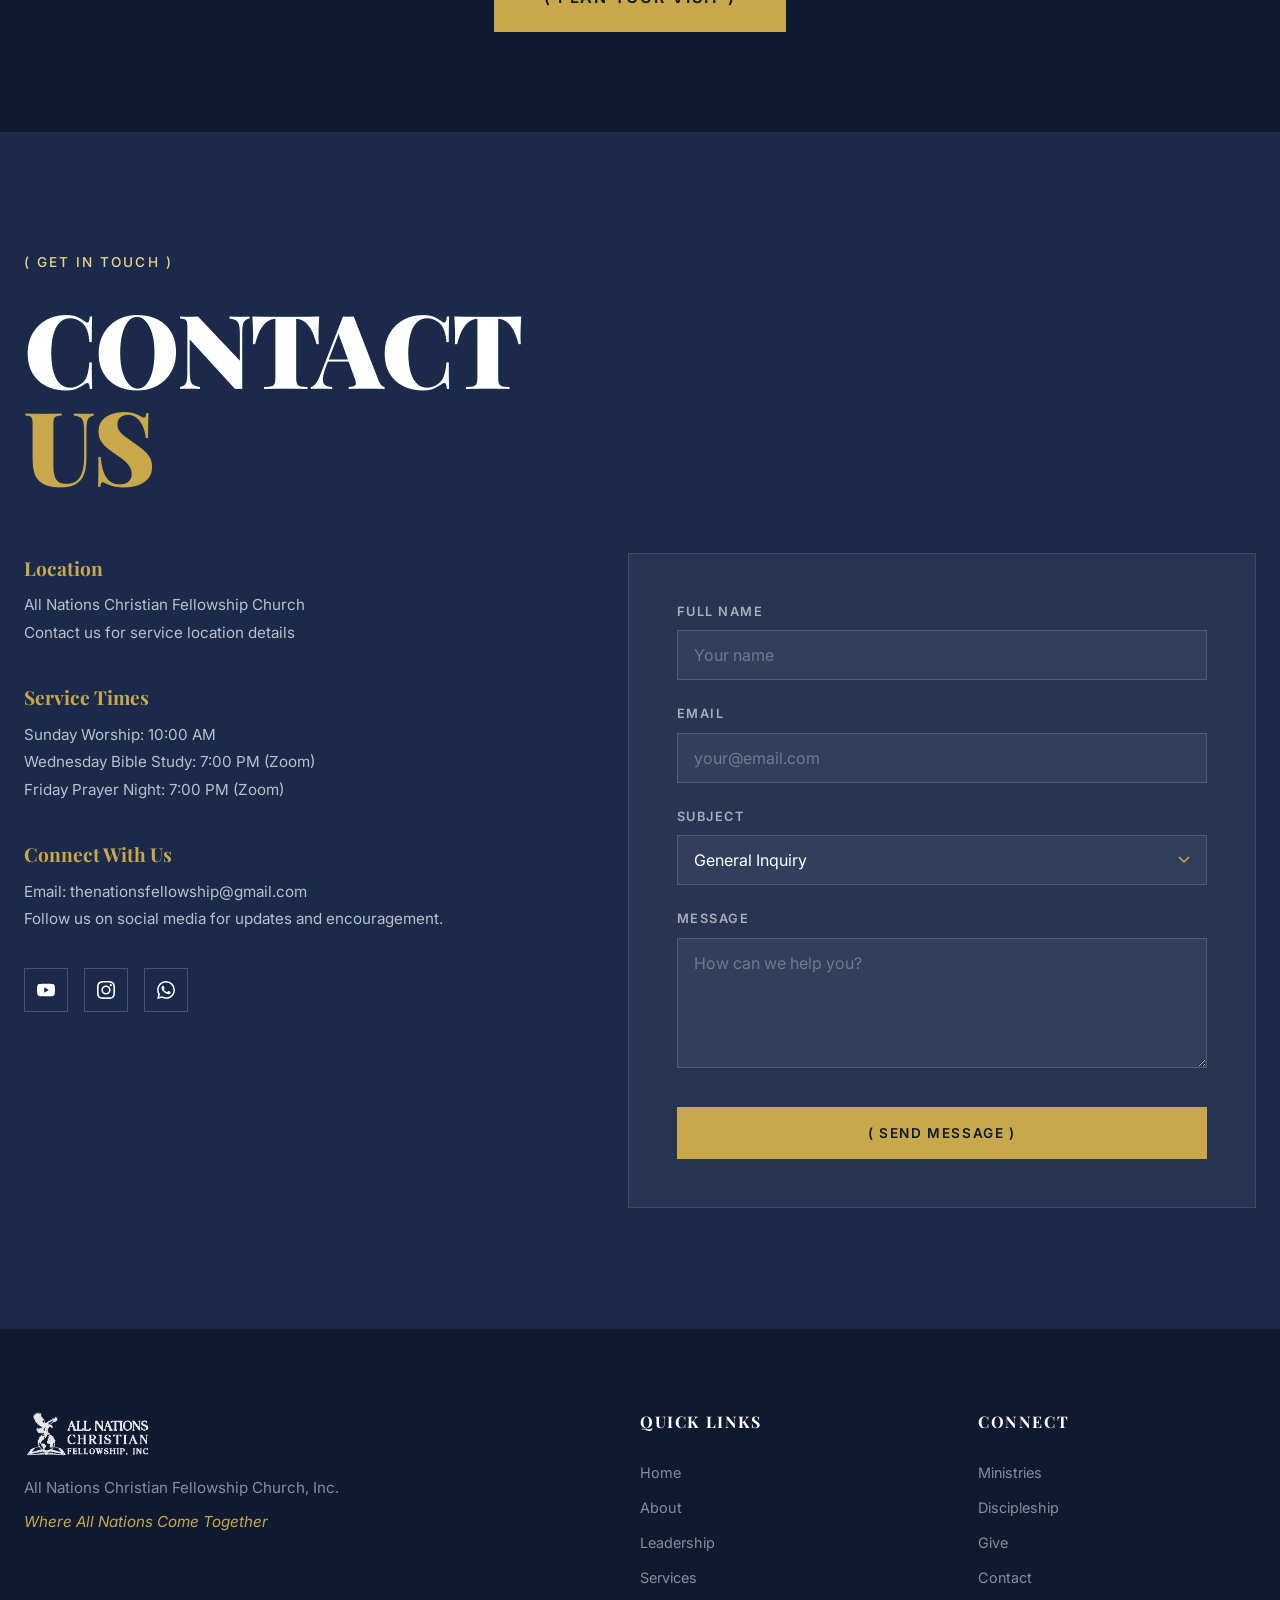
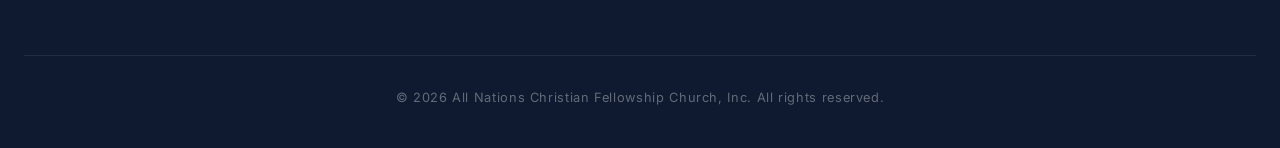
==== commit baeefec9: "Add Discipleship Program sign-up page New dedicated page (site/discipleship.html) linked from the ma" ====
--- a/site/index.html
+++ b/site/index.html
@@ -24,6 +24,7 @@
         <a href="#leadership">Leadership</a>
         <a href="#services">Services</a>
         <a href="#ministries">Ministries</a>
+        <a href="discipleship.html">Discipleship</a>
         <a href="#give">Give</a>
         <a href="#contact">Contact</a>
       </div>
@@ -466,6 +467,7 @@
         <div class="footer-links">
           <h4>Connect</h4>
           <a href="#ministries">Ministries</a>
+          <a href="discipleship.html">Discipleship</a>
           <a href="#give">Give</a>
           <a href="#contact">Contact</a>
         </div>
--- a/site/styles.css
+++ b/site/styles.css
@@ -1754,3 +1754,233 @@
     height: 350px;
   }
 }
+
+/* =============================================
+   Discipleship Program Sign-Up Page
+   ============================================= */
+
+.nav--solid {
+  background: rgba(15, 26, 48, 0.95);
+  backdrop-filter: blur(20px);
+}
+
+/* --- Page header --- */
+.signup-header {
+  position: relative;
+  background: var(--navy-dark);
+  padding: 200px 0 80px;
+  overflow: hidden;
+}
+
+.signup-header-overlay {
+  position: absolute;
+  inset: 0;
+  background:
+    radial-gradient(ellipse at 15% 30%, rgba(201, 168, 76, 0.12) 0%, transparent 55%),
+    radial-gradient(ellipse at 90% 80%, rgba(44, 68, 112, 0.35) 0%, transparent 50%);
+  z-index: 0;
+}
+
+.signup-header .container {
+  position: relative;
+  z-index: 1;
+}
+
+.signup-header .section-tag {
+  color: var(--gold-light);
+}
+
+.signup-title {
+  font-family: var(--font-display);
+  font-size: clamp(2.8rem, 8vw, 6rem);
+  font-weight: 900;
+  line-height: 0.95;
+  letter-spacing: -0.02em;
+  text-transform: uppercase;
+  color: var(--white);
+  margin-bottom: 1.75rem;
+}
+
+.signup-intro {
+  max-width: 720px;
+  font-size: 1.1rem;
+  line-height: 1.8;
+  color: rgba(255, 255, 255, 0.72);
+}
+
+.signup-commit-note {
+  max-width: 720px;
+  margin-top: 1rem;
+  font-size: 0.95rem;
+  line-height: 1.75;
+  color: rgba(255, 255, 255, 0.5);
+  border-left: 3px solid var(--gold);
+  padding-left: 18px;
+}
+
+/* --- Form section --- */
+.signup {
+  background: var(--navy);
+  padding: 80px 0 120px;
+}
+
+.signup-form {
+  max-width: 820px;
+  margin: 0 auto;
+}
+
+.signup-fieldset {
+  border: 1px solid rgba(255, 255, 255, 0.1);
+  background: rgba(255, 255, 255, 0.03);
+  padding: 40px;
+  margin-bottom: 32px;
+}
+
+.signup-fieldset legend {
+  font-family: var(--font-display);
+  font-size: 1.25rem;
+  font-weight: 700;
+  color: var(--gold);
+  text-transform: uppercase;
+  letter-spacing: 0.06em;
+  padding: 8px 18px;
+  background: var(--navy-dark);
+  border: 1px solid rgba(255, 255, 255, 0.1);
+}
+
+/* Field grouping */
+.form-row {
+  display: grid;
+  grid-template-columns: 1fr 1fr;
+  gap: 24px;
+}
+
+.form-row--thirds {
+  grid-template-columns: 1fr 1fr 1fr;
+}
+
+.field-label {
+  display: block;
+  font-size: 0.8rem;
+  font-weight: 600;
+  letter-spacing: 0.12em;
+  text-transform: uppercase;
+  color: rgba(255, 255, 255, 0.6);
+  margin-bottom: 12px;
+}
+
+.req {
+  color: var(--gold);
+}
+
+/* Radio / checkbox groups */
+.form-check-group {
+  display: flex;
+  flex-direction: column;
+  gap: 12px;
+}
+
+.form-check-group--inline {
+  flex-direction: row;
+  gap: 28px;
+  padding-top: 2px;
+}
+
+.form-check-group--inline .form-check {
+  align-items: center;
+}
+
+.form-check-group--inline .form-check input {
+  margin-top: 0;
+}
+
+.form-check {
+  display: flex;
+  align-items: flex-start;
+  gap: 10px;
+  font-size: 0.95rem;
+  color: rgba(255, 255, 255, 0.8);
+  cursor: pointer;
+  line-height: 1.5;
+}
+
+.form-check input {
+  width: 18px;
+  height: 18px;
+  margin-top: 1px;
+  accent-color: var(--gold);
+  flex-shrink: 0;
+  cursor: pointer;
+}
+
+.form-check-group + input[type="text"] {
+  margin-top: 14px;
+}
+
+/* Phone field with country dialing-code selector */
+.phone-field {
+  display: flex;
+  gap: 10px;
+}
+
+.phone-field .phone-code-select {
+  flex: 0 0 auto;
+  width: auto;
+  min-width: 100px;
+  max-width: 132px;
+  padding-right: 34px;
+}
+
+.phone-field input[type="tel"] {
+  flex: 1 1 auto;
+  min-width: 0;
+}
+
+.commitment-statement {
+  font-size: 0.95rem;
+  line-height: 1.75;
+  color: rgba(255, 255, 255, 0.6);
+  margin-bottom: 14px;
+}
+
+.form-check--acknowledge {
+  font-size: 1rem;
+  color: var(--white);
+}
+
+/* Submit + status */
+.signup-form .btn-primary {
+  margin-top: 8px;
+}
+
+.signup-form-status {
+  margin-top: 20px;
+  font-size: 0.95rem;
+  line-height: 1.7;
+  text-align: center;
+  min-height: 1.2em;
+}
+
+.signup-form-status.is-success {
+  color: var(--gold-light);
+}
+
+.signup-form-status.is-error {
+  color: #ff9a9a;
+}
+
+@media (max-width: 700px) {
+  .signup-header {
+    padding: 160px 0 60px;
+  }
+
+  .signup-fieldset {
+    padding: 28px 20px;
+  }
+
+  .form-row,
+  .form-row--thirds {
+    grid-template-columns: 1fr;
+    gap: 0;
+  }
+}
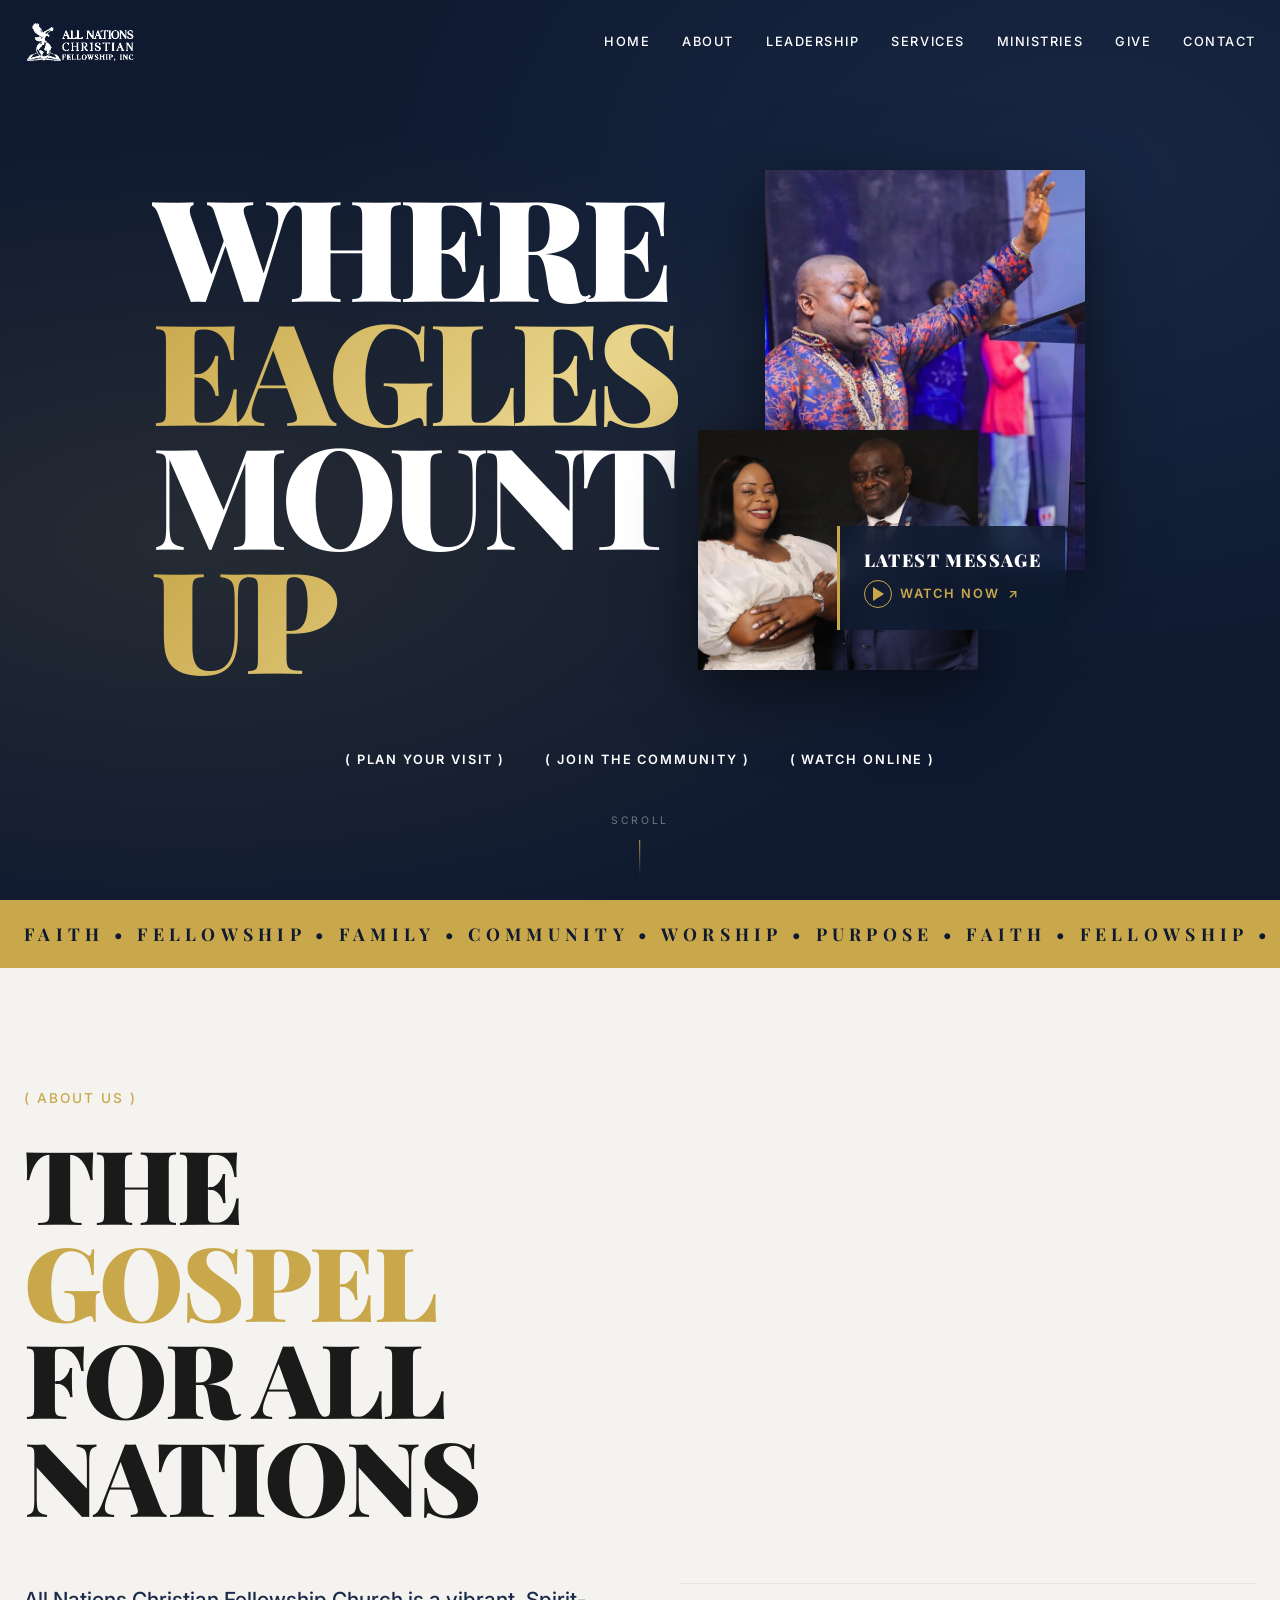
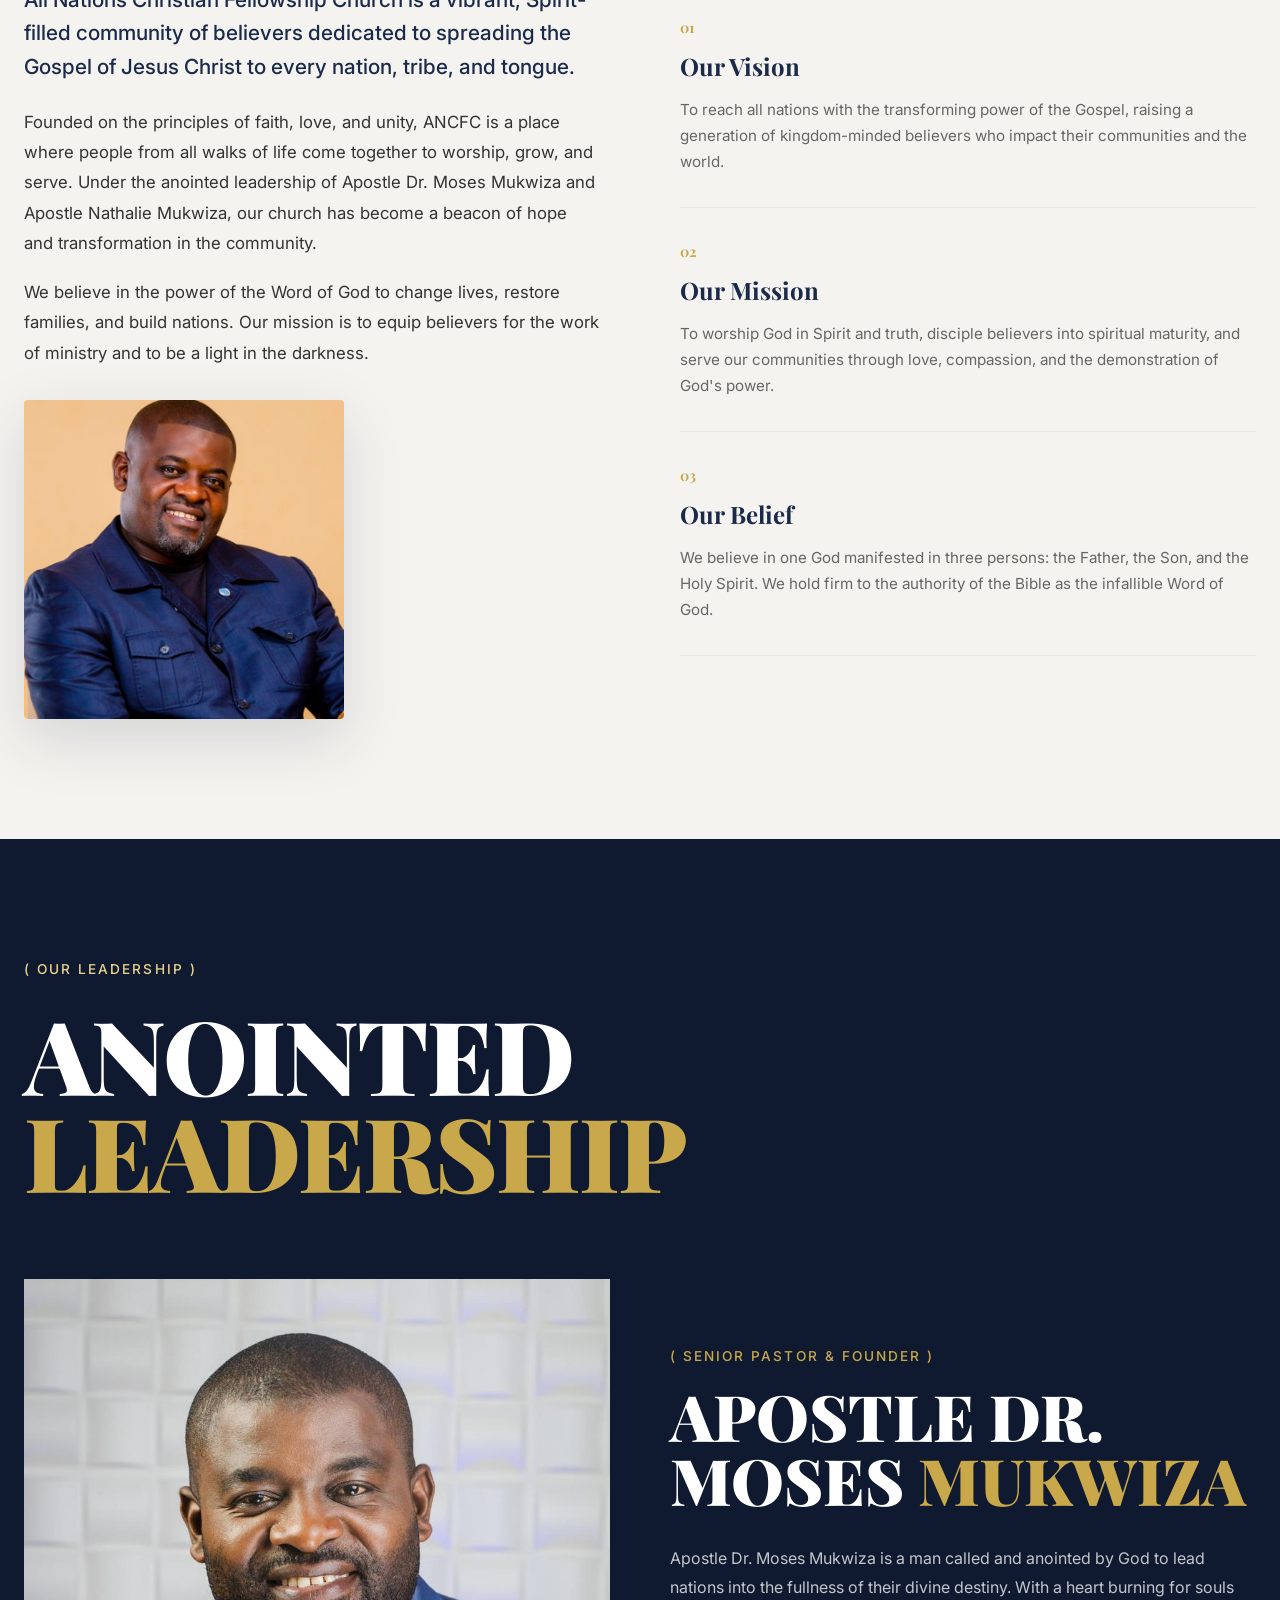
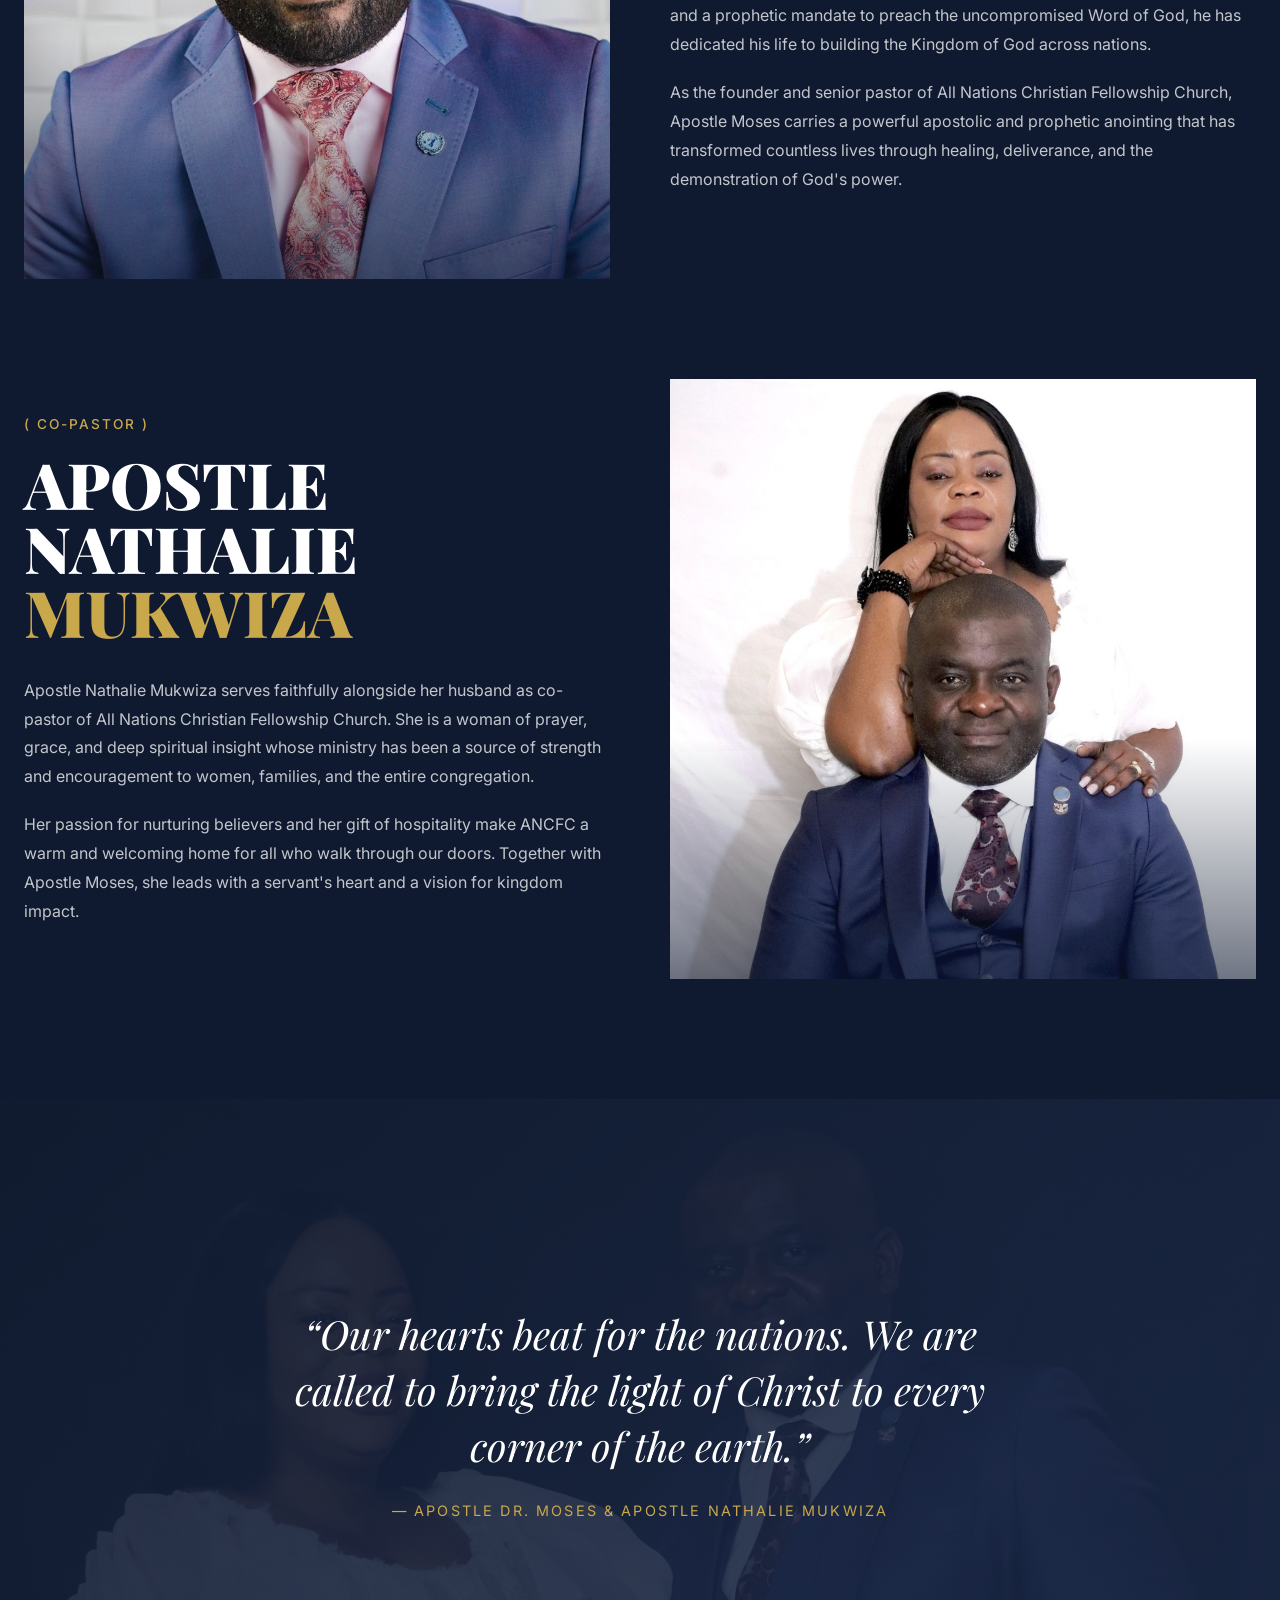
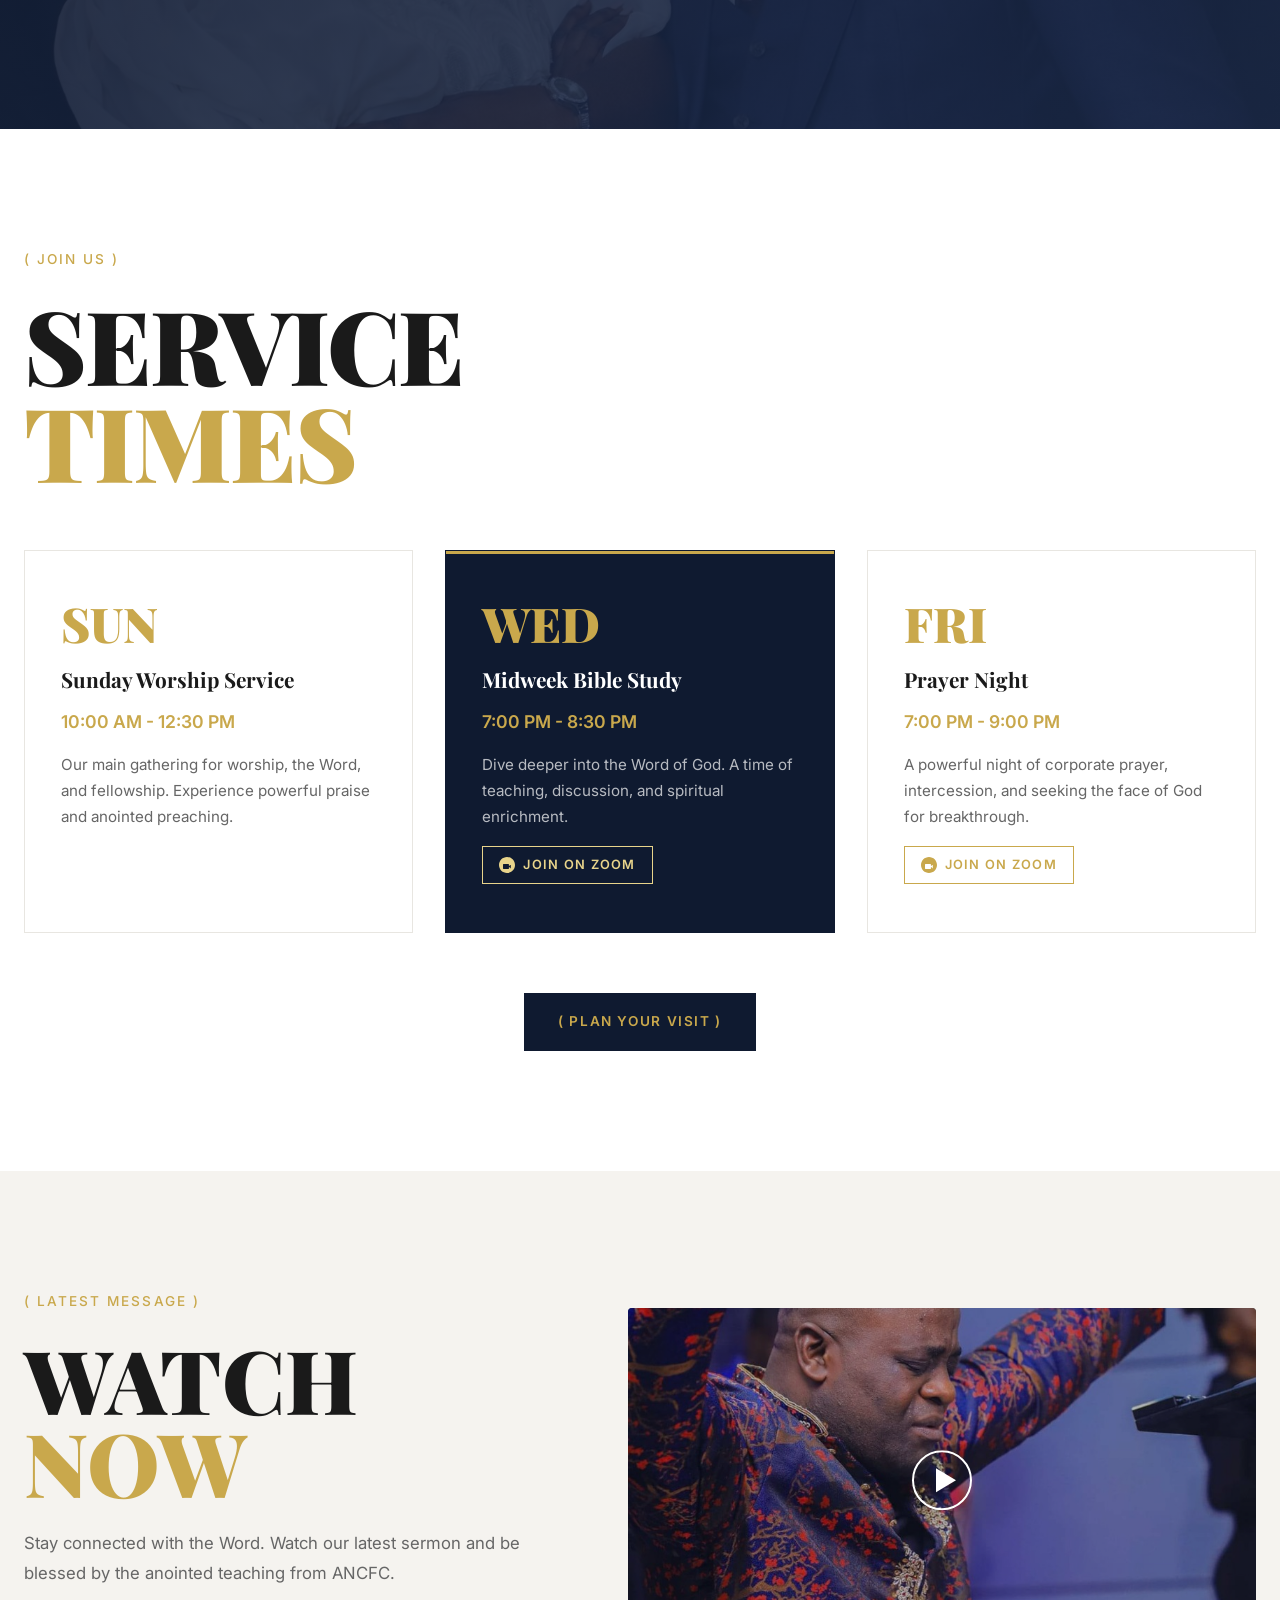
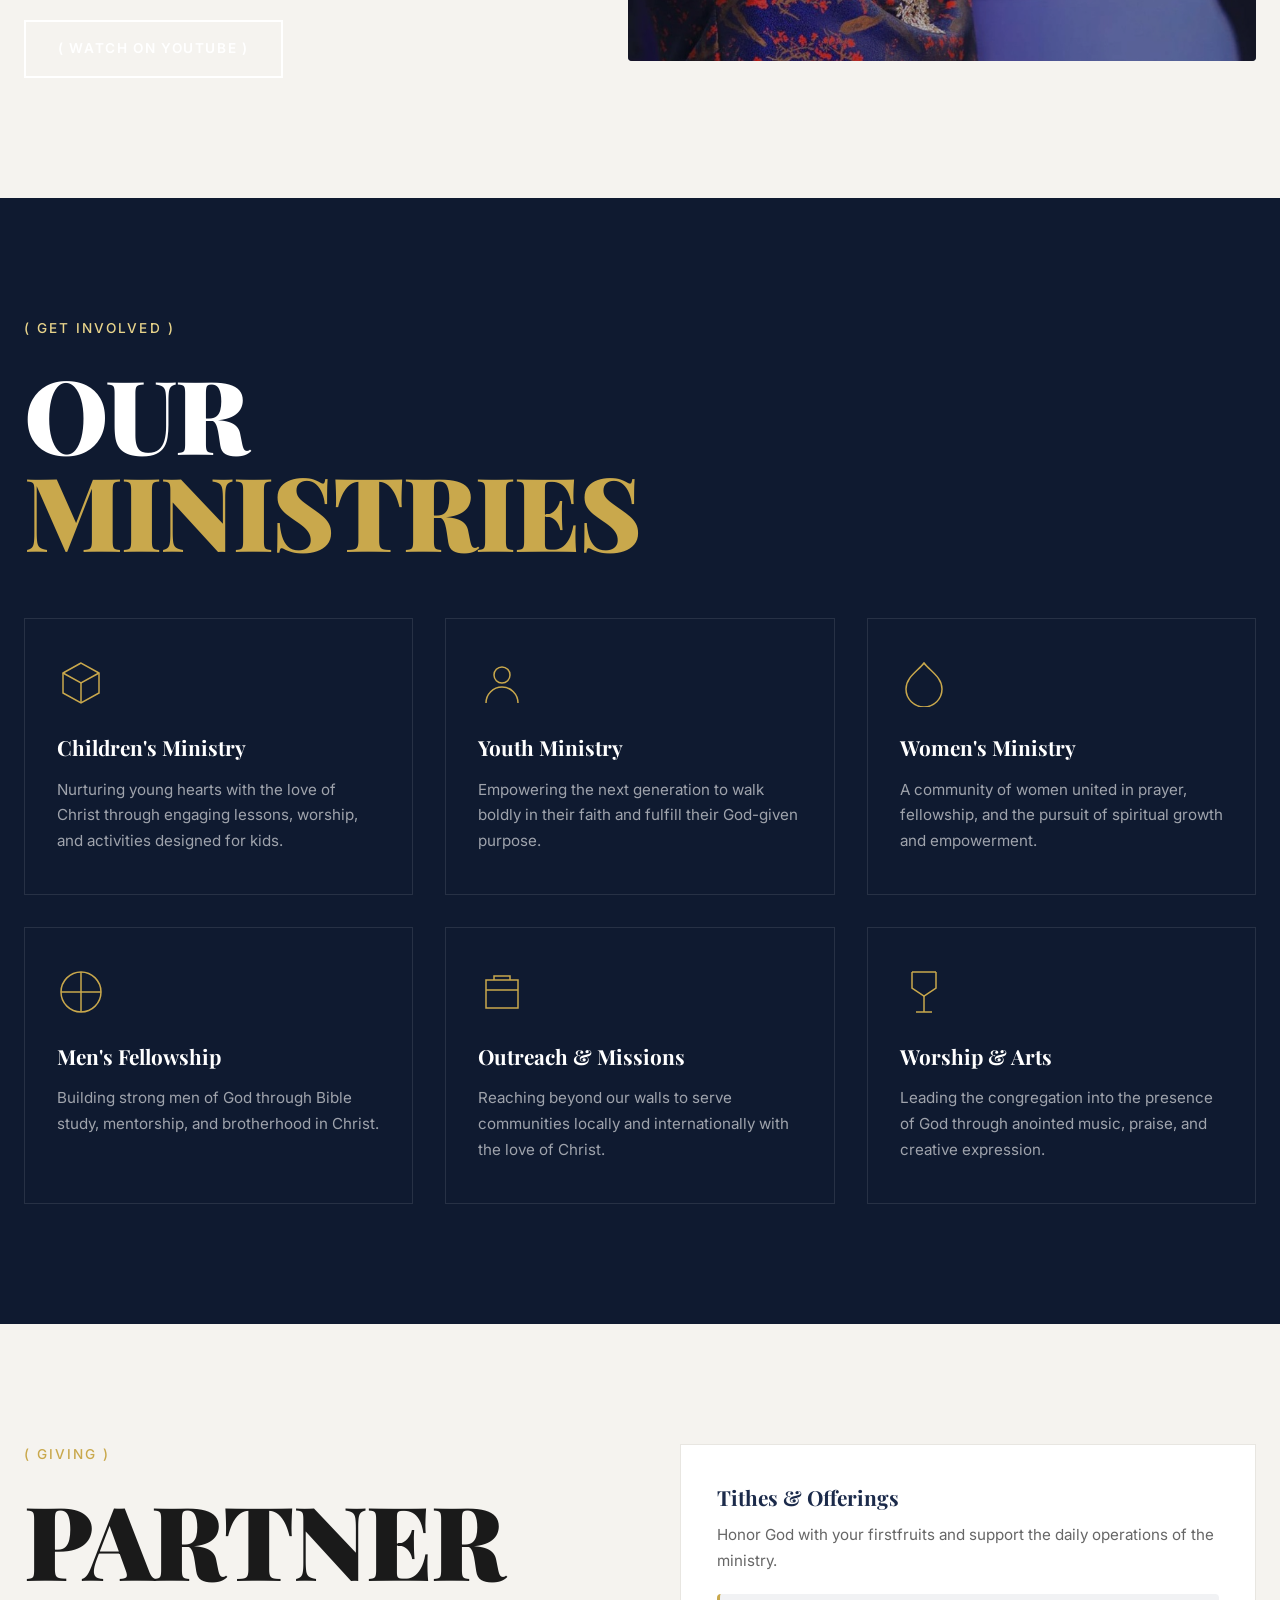
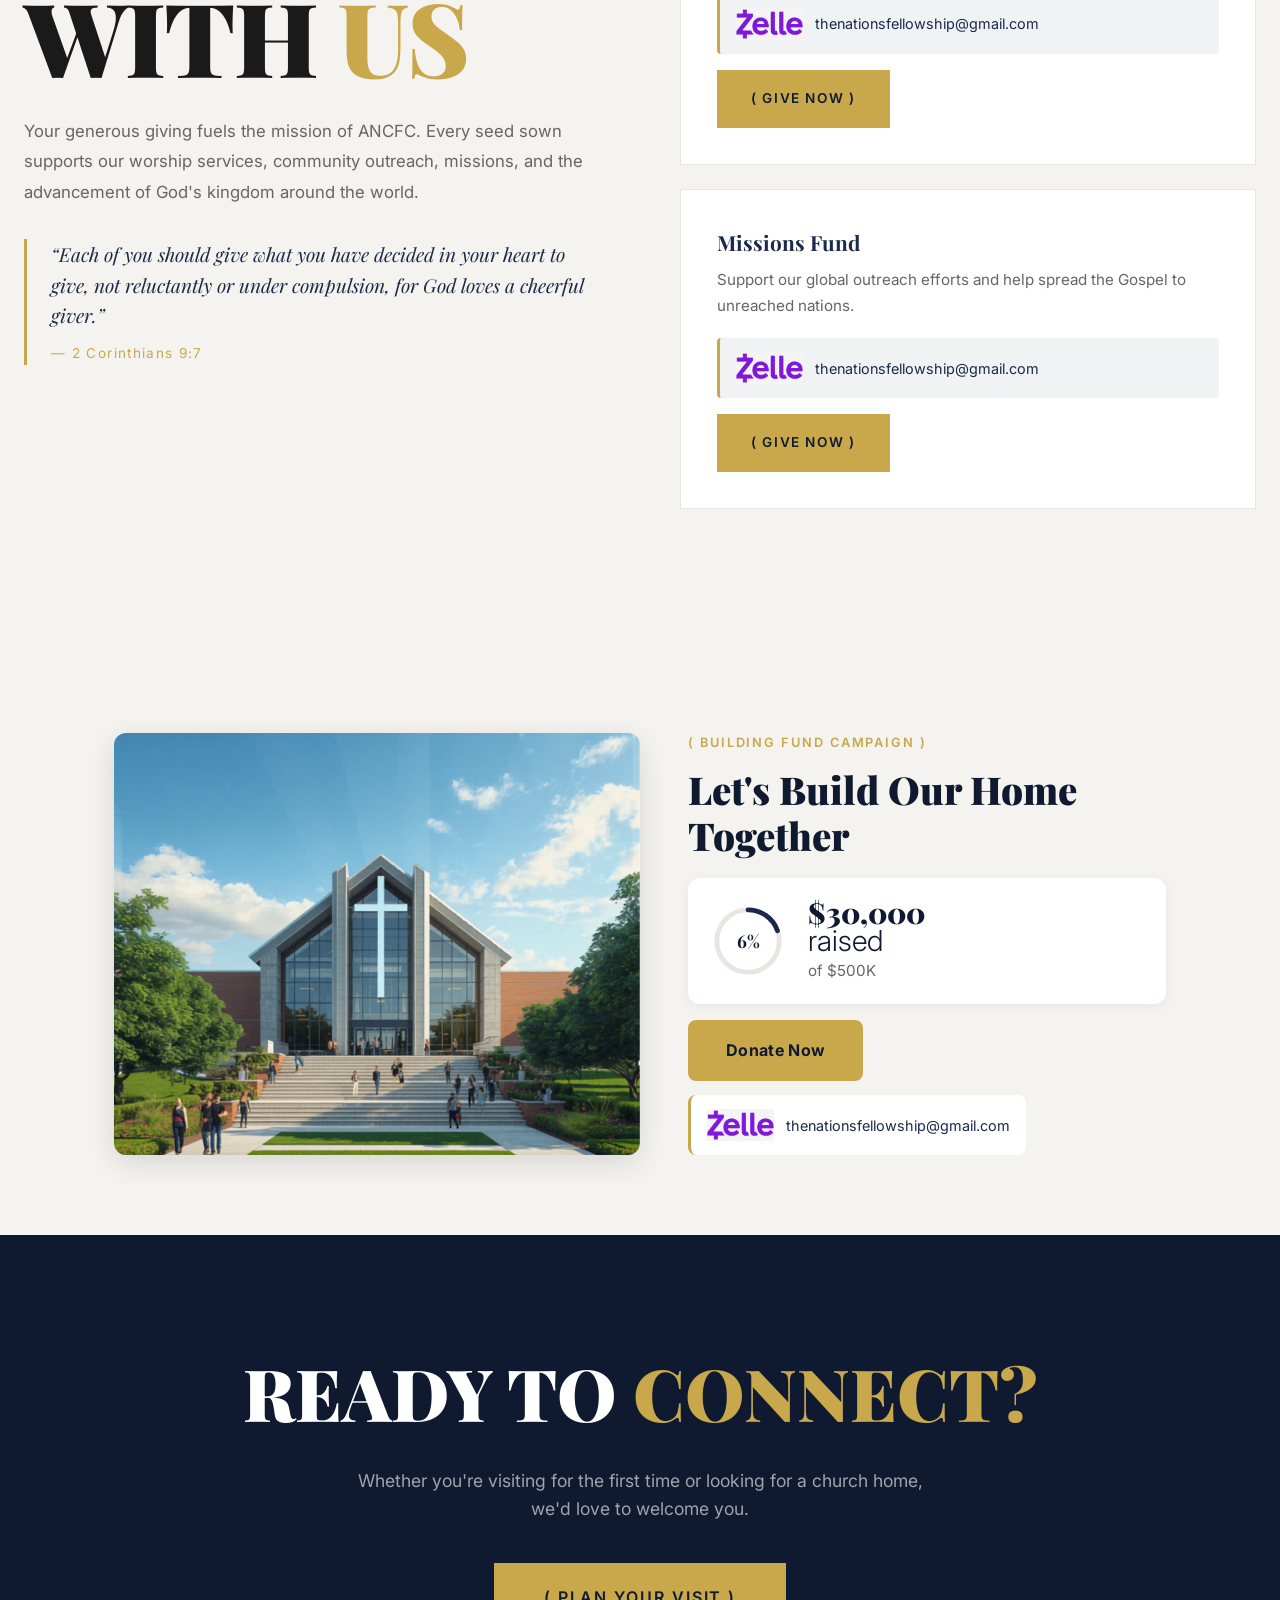
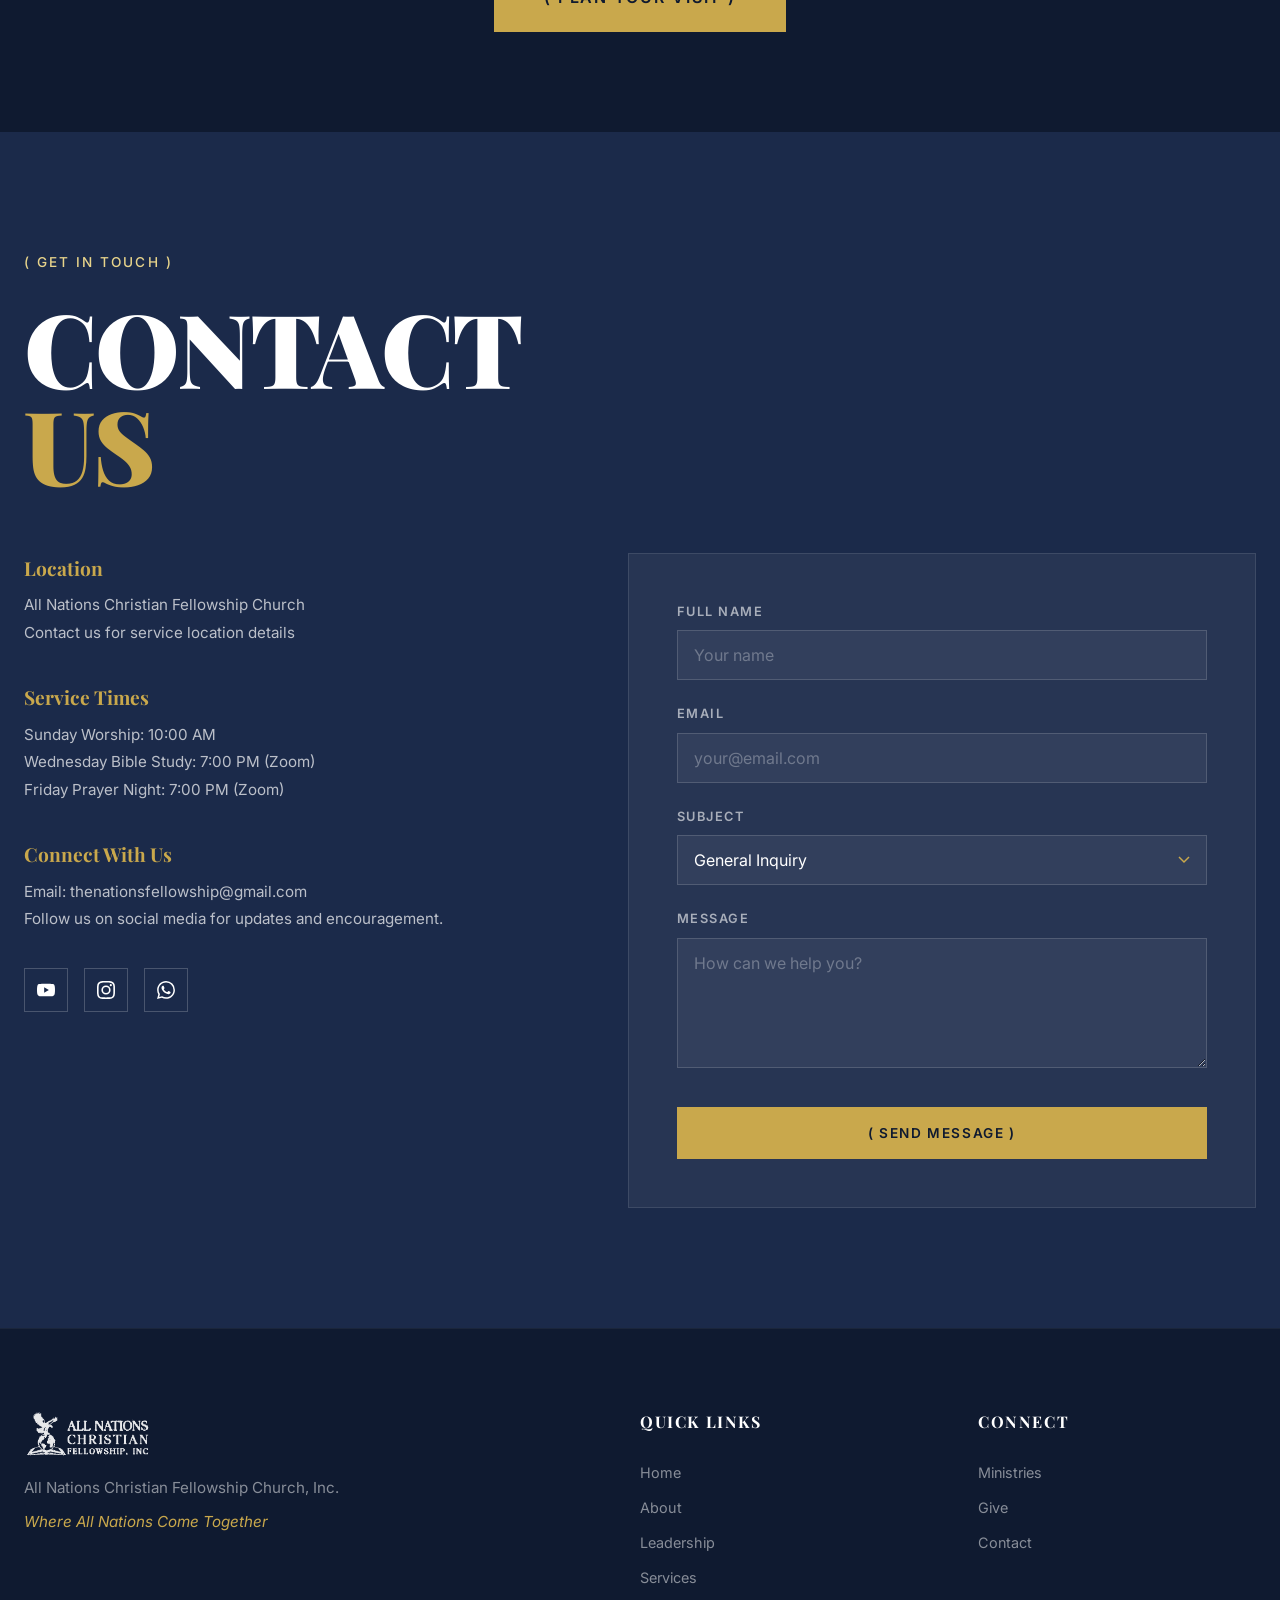
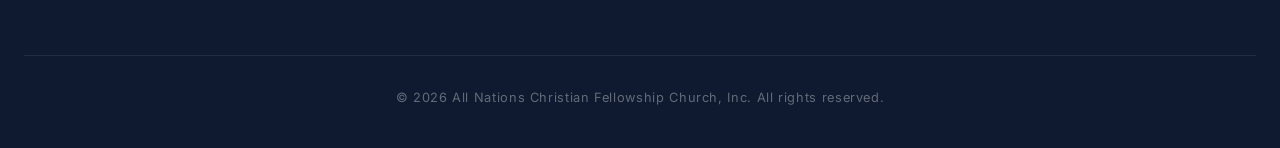
==== commit fd5614fe: "Revert Discipleship Program sign-up page Reverts baeefec (Add Discipleship Program sign-up page) and" ====
--- a/site/index.html
+++ b/site/index.html
@@ -24,7 +24,6 @@
         <a href="#leadership">Leadership</a>
         <a href="#services">Services</a>
         <a href="#ministries">Ministries</a>
-        <a href="discipleship.html">Discipleship</a>
         <a href="#give">Give</a>
         <a href="#contact">Contact</a>
       </div>
@@ -467,7 +466,6 @@
         <div class="footer-links">
           <h4>Connect</h4>
           <a href="#ministries">Ministries</a>
-          <a href="discipleship.html">Discipleship</a>
           <a href="#give">Give</a>
           <a href="#contact">Contact</a>
         </div>
--- a/site/styles.css
+++ b/site/styles.css
@@ -1754,233 +1754,3 @@
     height: 350px;
   }
 }
-
-/* =============================================
-   Discipleship Program Sign-Up Page
-   ============================================= */
-
-.nav--solid {
-  background: rgba(15, 26, 48, 0.95);
-  backdrop-filter: blur(20px);
-}
-
-/* --- Page header --- */
-.signup-header {
-  position: relative;
-  background: var(--navy-dark);
-  padding: 200px 0 80px;
-  overflow: hidden;
-}
-
-.signup-header-overlay {
-  position: absolute;
-  inset: 0;
-  background:
-    radial-gradient(ellipse at 15% 30%, rgba(201, 168, 76, 0.12) 0%, transparent 55%),
-    radial-gradient(ellipse at 90% 80%, rgba(44, 68, 112, 0.35) 0%, transparent 50%);
-  z-index: 0;
-}
-
-.signup-header .container {
-  position: relative;
-  z-index: 1;
-}
-
-.signup-header .section-tag {
-  color: var(--gold-light);
-}
-
-.signup-title {
-  font-family: var(--font-display);
-  font-size: clamp(2.8rem, 8vw, 6rem);
-  font-weight: 900;
-  line-height: 0.95;
-  letter-spacing: -0.02em;
-  text-transform: uppercase;
-  color: var(--white);
-  margin-bottom: 1.75rem;
-}
-
-.signup-intro {
-  max-width: 720px;
-  font-size: 1.1rem;
-  line-height: 1.8;
-  color: rgba(255, 255, 255, 0.72);
-}
-
-.signup-commit-note {
-  max-width: 720px;
-  margin-top: 1rem;
-  font-size: 0.95rem;
-  line-height: 1.75;
-  color: rgba(255, 255, 255, 0.5);
-  border-left: 3px solid var(--gold);
-  padding-left: 18px;
-}
-
-/* --- Form section --- */
-.signup {
-  background: var(--navy);
-  padding: 80px 0 120px;
-}
-
-.signup-form {
-  max-width: 820px;
-  margin: 0 auto;
-}
-
-.signup-fieldset {
-  border: 1px solid rgba(255, 255, 255, 0.1);
-  background: rgba(255, 255, 255, 0.03);
-  padding: 40px;
-  margin-bottom: 32px;
-}
-
-.signup-fieldset legend {
-  font-family: var(--font-display);
-  font-size: 1.25rem;
-  font-weight: 700;
-  color: var(--gold);
-  text-transform: uppercase;
-  letter-spacing: 0.06em;
-  padding: 8px 18px;
-  background: var(--navy-dark);
-  border: 1px solid rgba(255, 255, 255, 0.1);
-}
-
-/* Field grouping */
-.form-row {
-  display: grid;
-  grid-template-columns: 1fr 1fr;
-  gap: 24px;
-}
-
-.form-row--thirds {
-  grid-template-columns: 1fr 1fr 1fr;
-}
-
-.field-label {
-  display: block;
-  font-size: 0.8rem;
-  font-weight: 600;
-  letter-spacing: 0.12em;
-  text-transform: uppercase;
-  color: rgba(255, 255, 255, 0.6);
-  margin-bottom: 12px;
-}
-
-.req {
-  color: var(--gold);
-}
-
-/* Radio / checkbox groups */
-.form-check-group {
-  display: flex;
-  flex-direction: column;
-  gap: 12px;
-}
-
-.form-check-group--inline {
-  flex-direction: row;
-  gap: 28px;
-  padding-top: 2px;
-}
-
-.form-check-group--inline .form-check {
-  align-items: center;
-}
-
-.form-check-group--inline .form-check input {
-  margin-top: 0;
-}
-
-.form-check {
-  display: flex;
-  align-items: flex-start;
-  gap: 10px;
-  font-size: 0.95rem;
-  color: rgba(255, 255, 255, 0.8);
-  cursor: pointer;
-  line-height: 1.5;
-}
-
-.form-check input {
-  width: 18px;
-  height: 18px;
-  margin-top: 1px;
-  accent-color: var(--gold);
-  flex-shrink: 0;
-  cursor: pointer;
-}
-
-.form-check-group + input[type="text"] {
-  margin-top: 14px;
-}
-
-/* Phone field with country dialing-code selector */
-.phone-field {
-  display: flex;
-  gap: 10px;
-}
-
-.phone-field .phone-code-select {
-  flex: 0 0 auto;
-  width: auto;
-  min-width: 100px;
-  max-width: 132px;
-  padding-right: 34px;
-}
-
-.phone-field input[type="tel"] {
-  flex: 1 1 auto;
-  min-width: 0;
-}
-
-.commitment-statement {
-  font-size: 0.95rem;
-  line-height: 1.75;
-  color: rgba(255, 255, 255, 0.6);
-  margin-bottom: 14px;
-}
-
-.form-check--acknowledge {
-  font-size: 1rem;
-  color: var(--white);
-}
-
-/* Submit + status */
-.signup-form .btn-primary {
-  margin-top: 8px;
-}
-
-.signup-form-status {
-  margin-top: 20px;
-  font-size: 0.95rem;
-  line-height: 1.7;
-  text-align: center;
-  min-height: 1.2em;
-}
-
-.signup-form-status.is-success {
-  color: var(--gold-light);
-}
-
-.signup-form-status.is-error {
-  color: #ff9a9a;
-}
-
-@media (max-width: 700px) {
-  .signup-header {
-    padding: 160px 0 60px;
-  }
-
-  .signup-fieldset {
-    padding: 28px 20px;
-  }
-
-  .form-row,
-  .form-row--thirds {
-    grid-template-columns: 1fr;
-    gap: 0;
-  }
-}
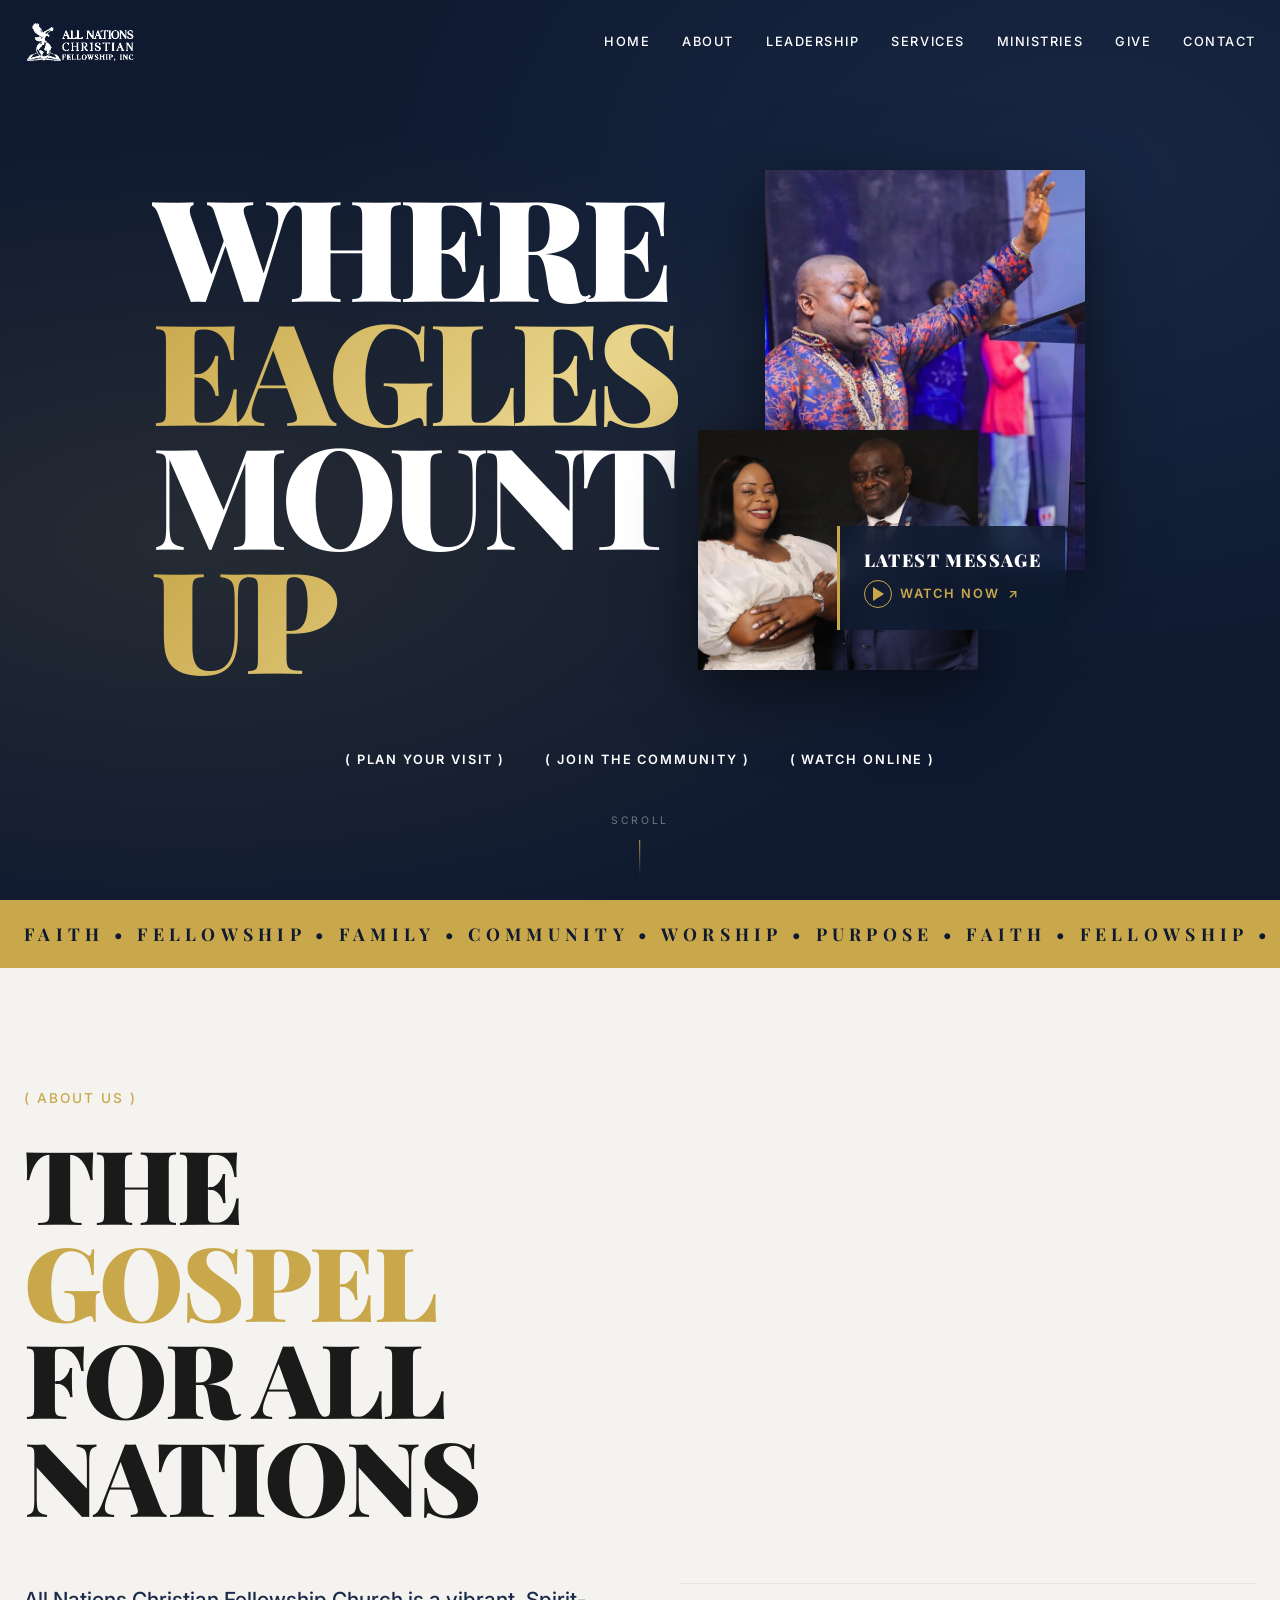
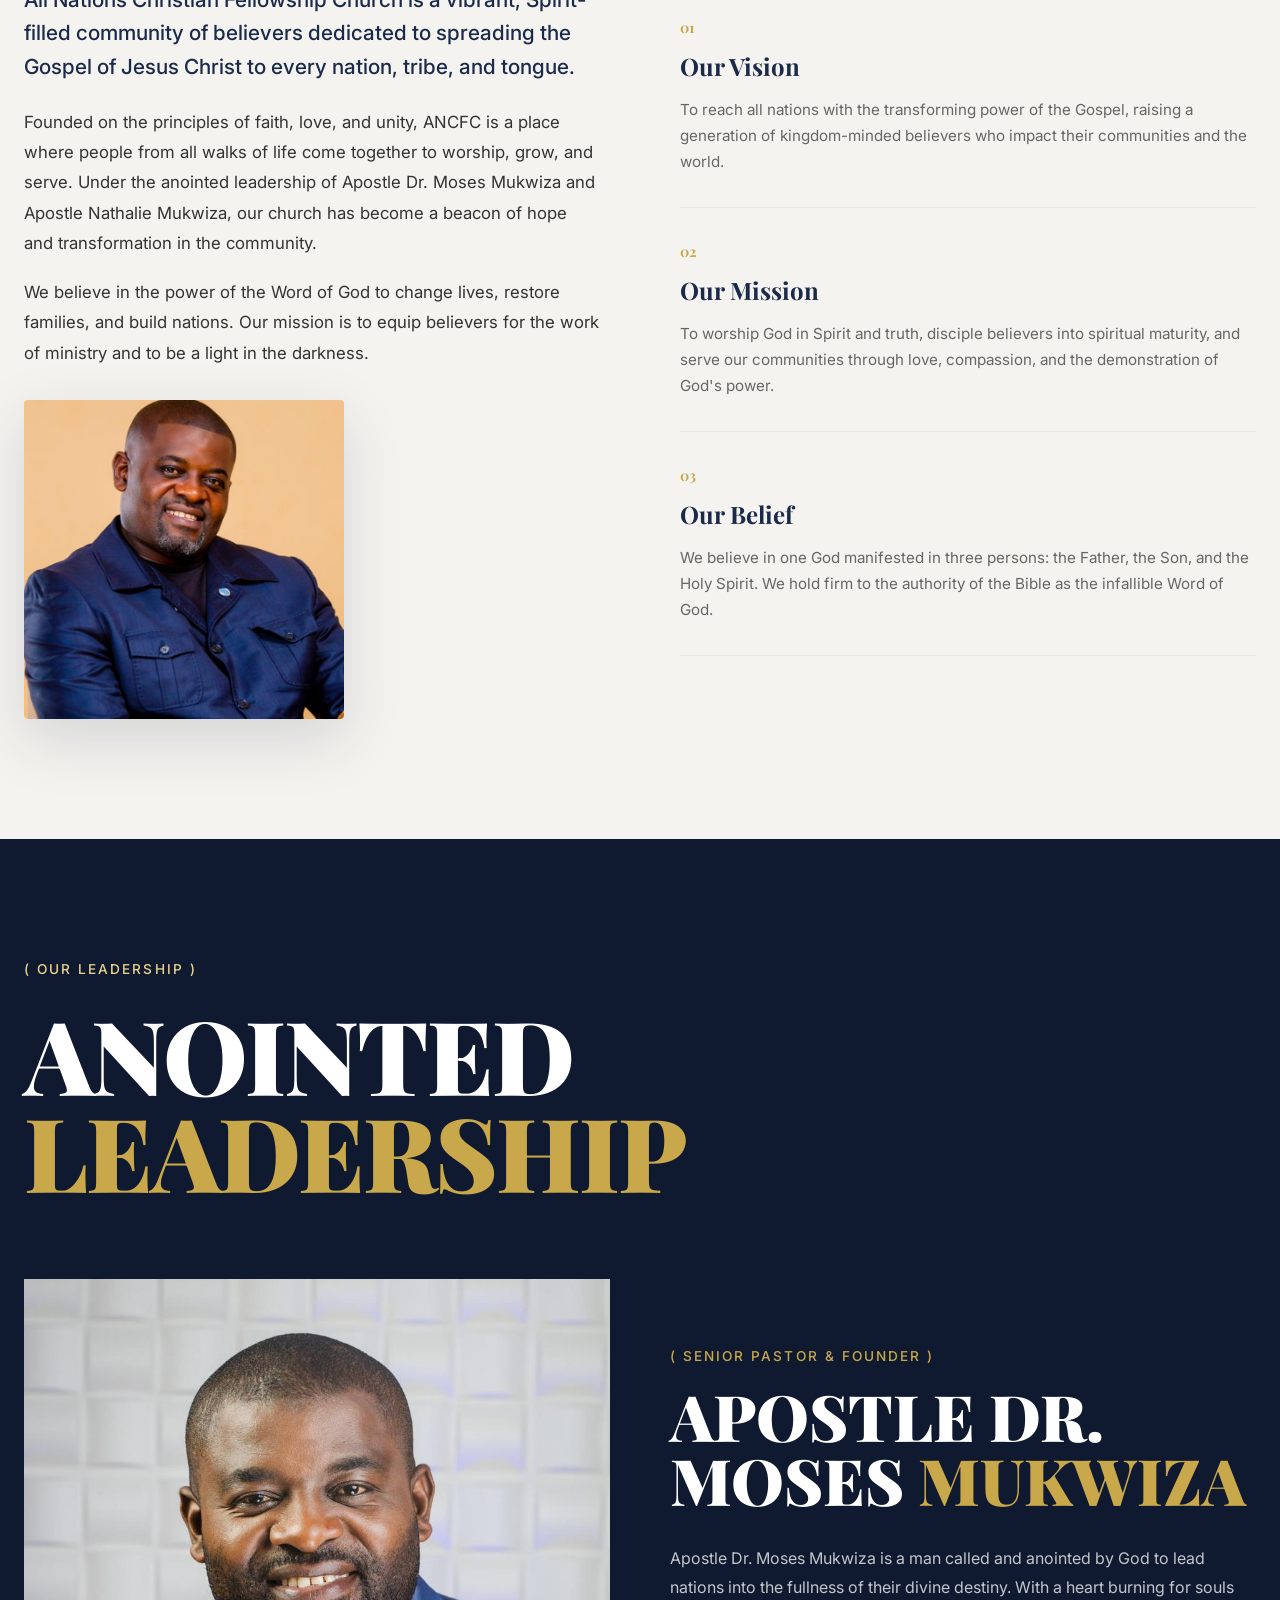
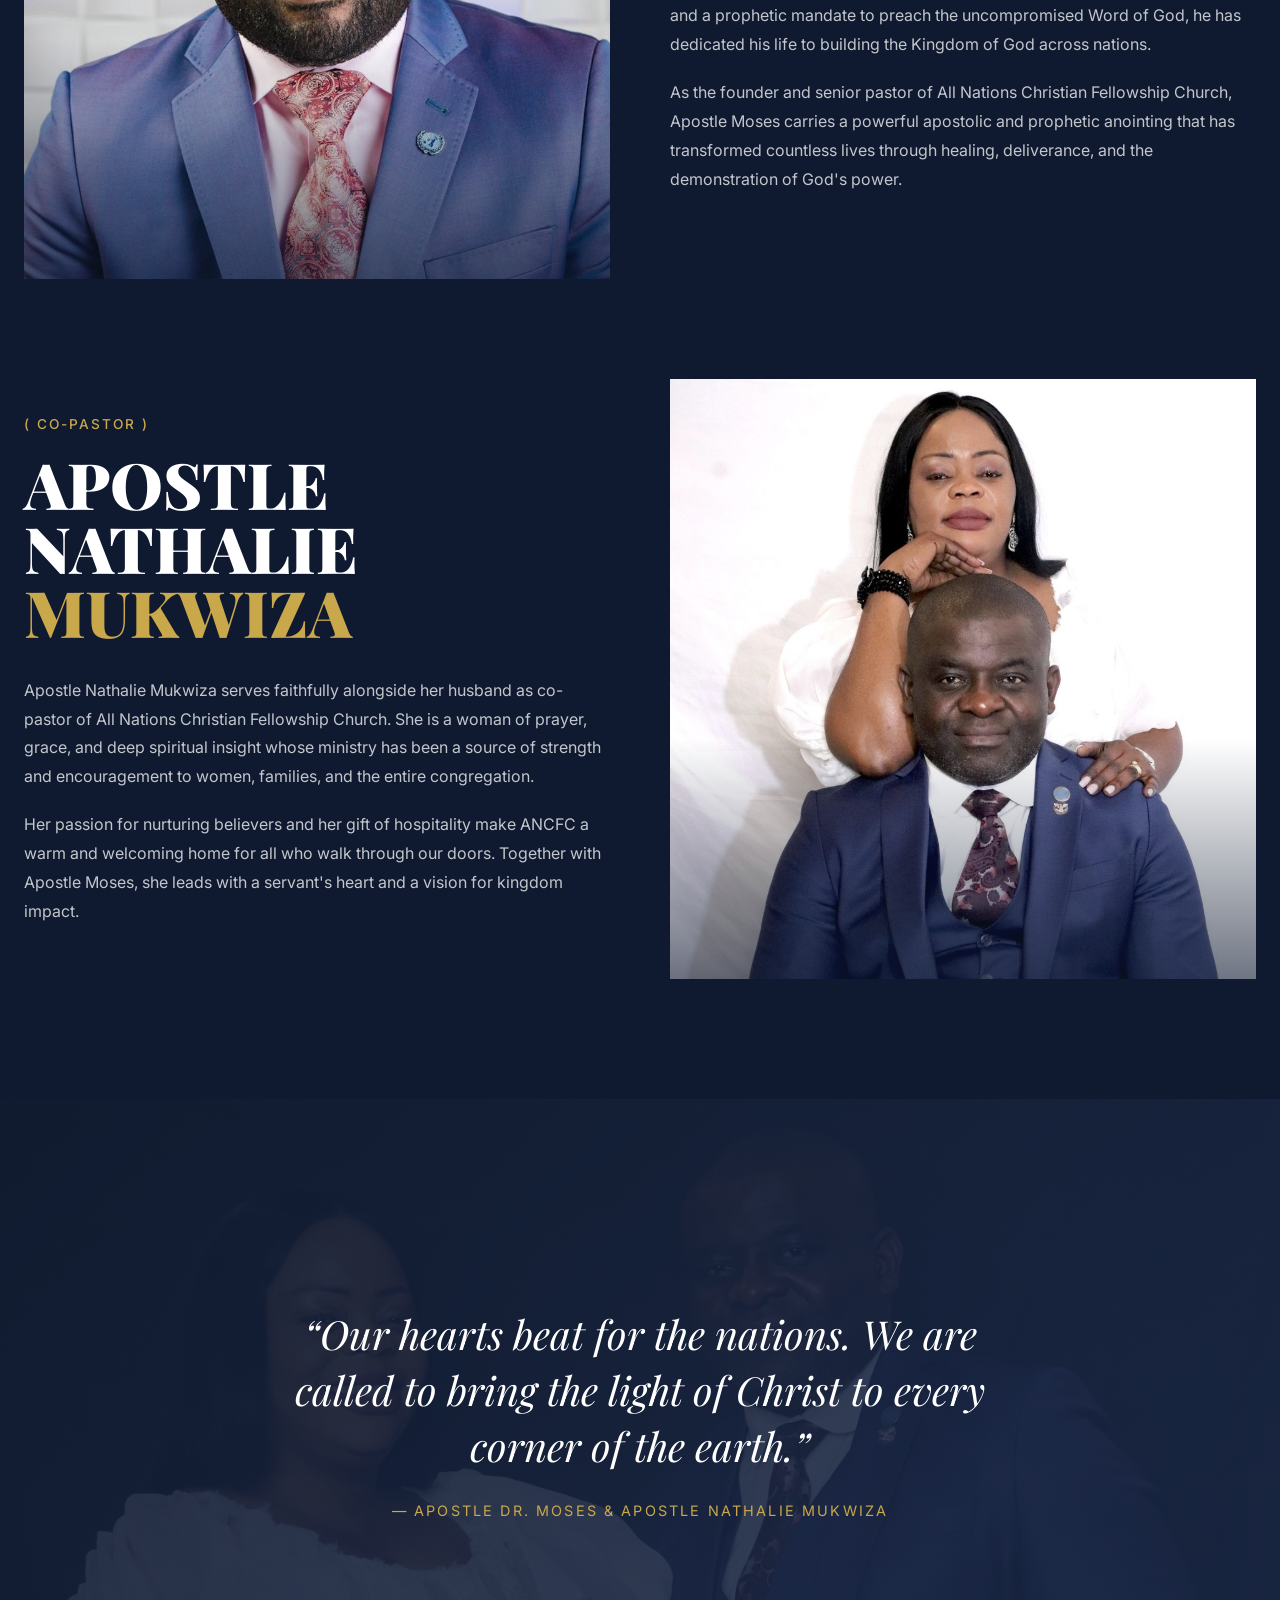
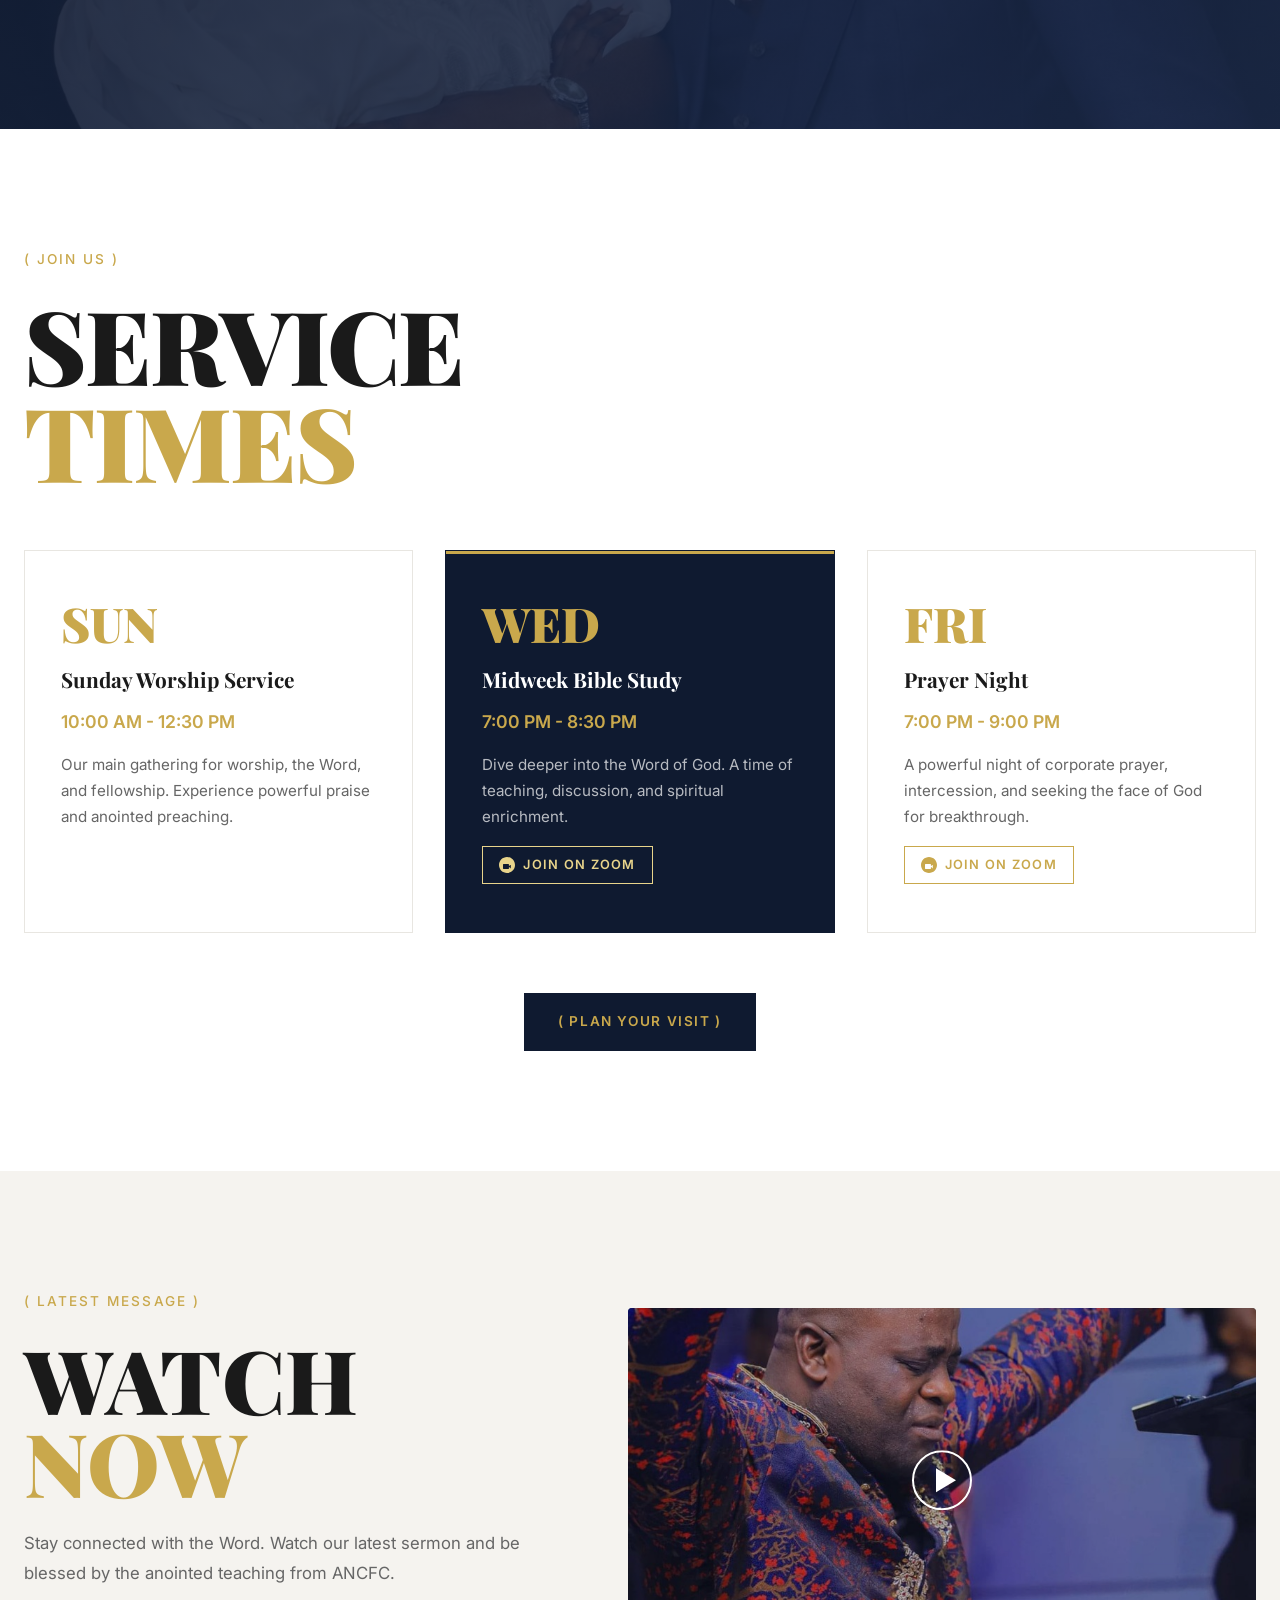
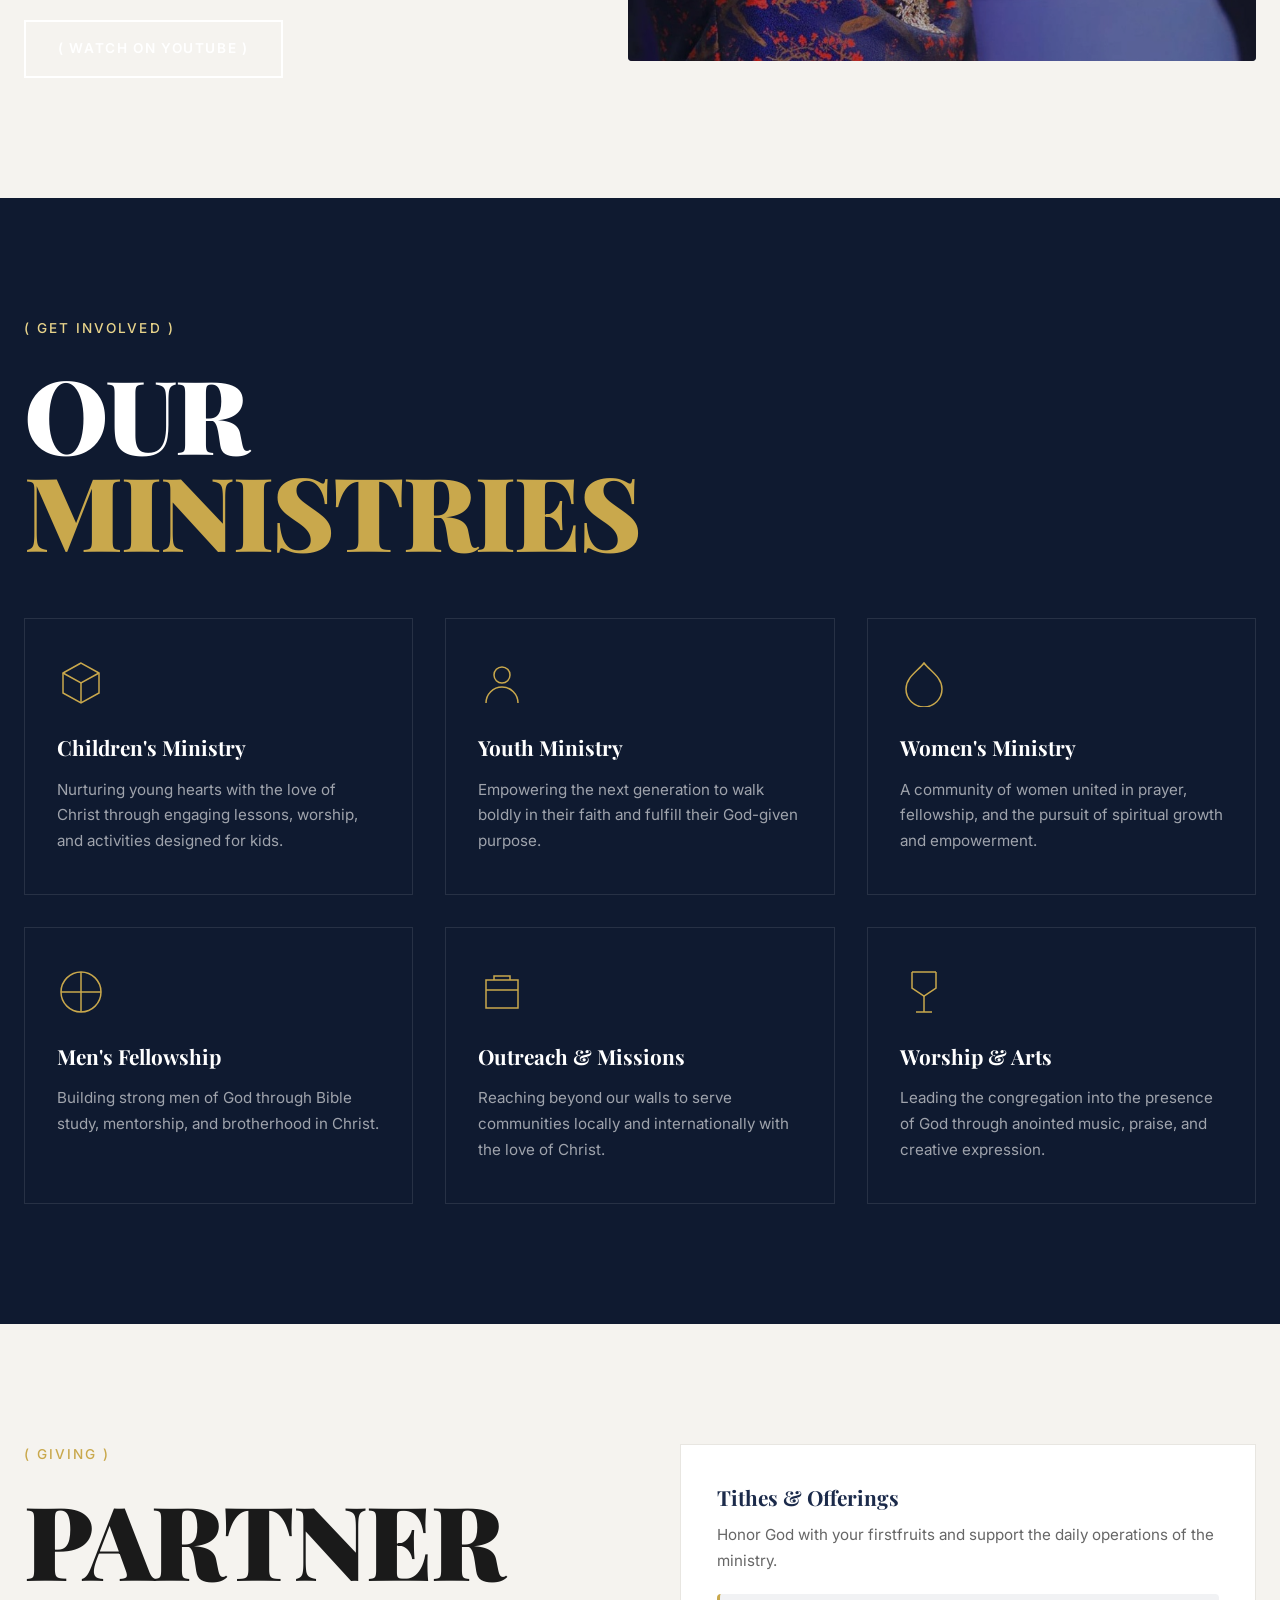
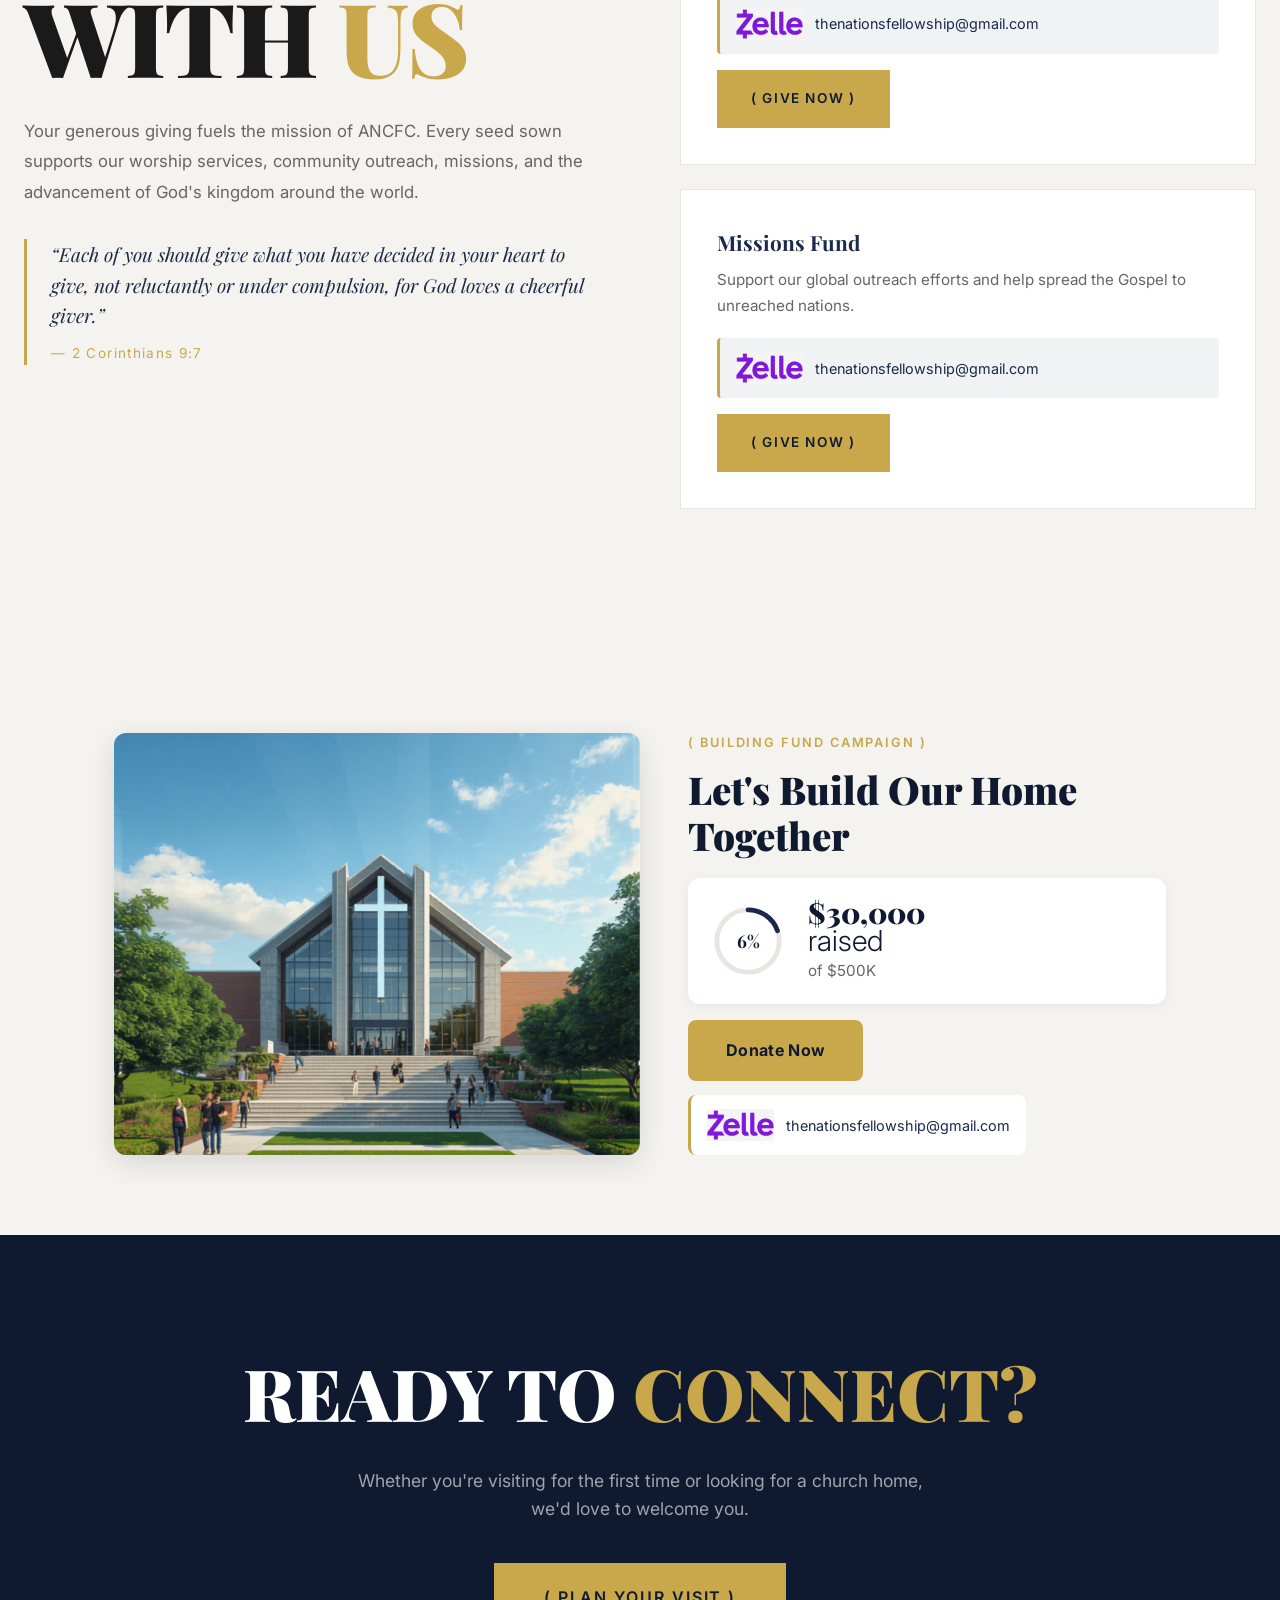
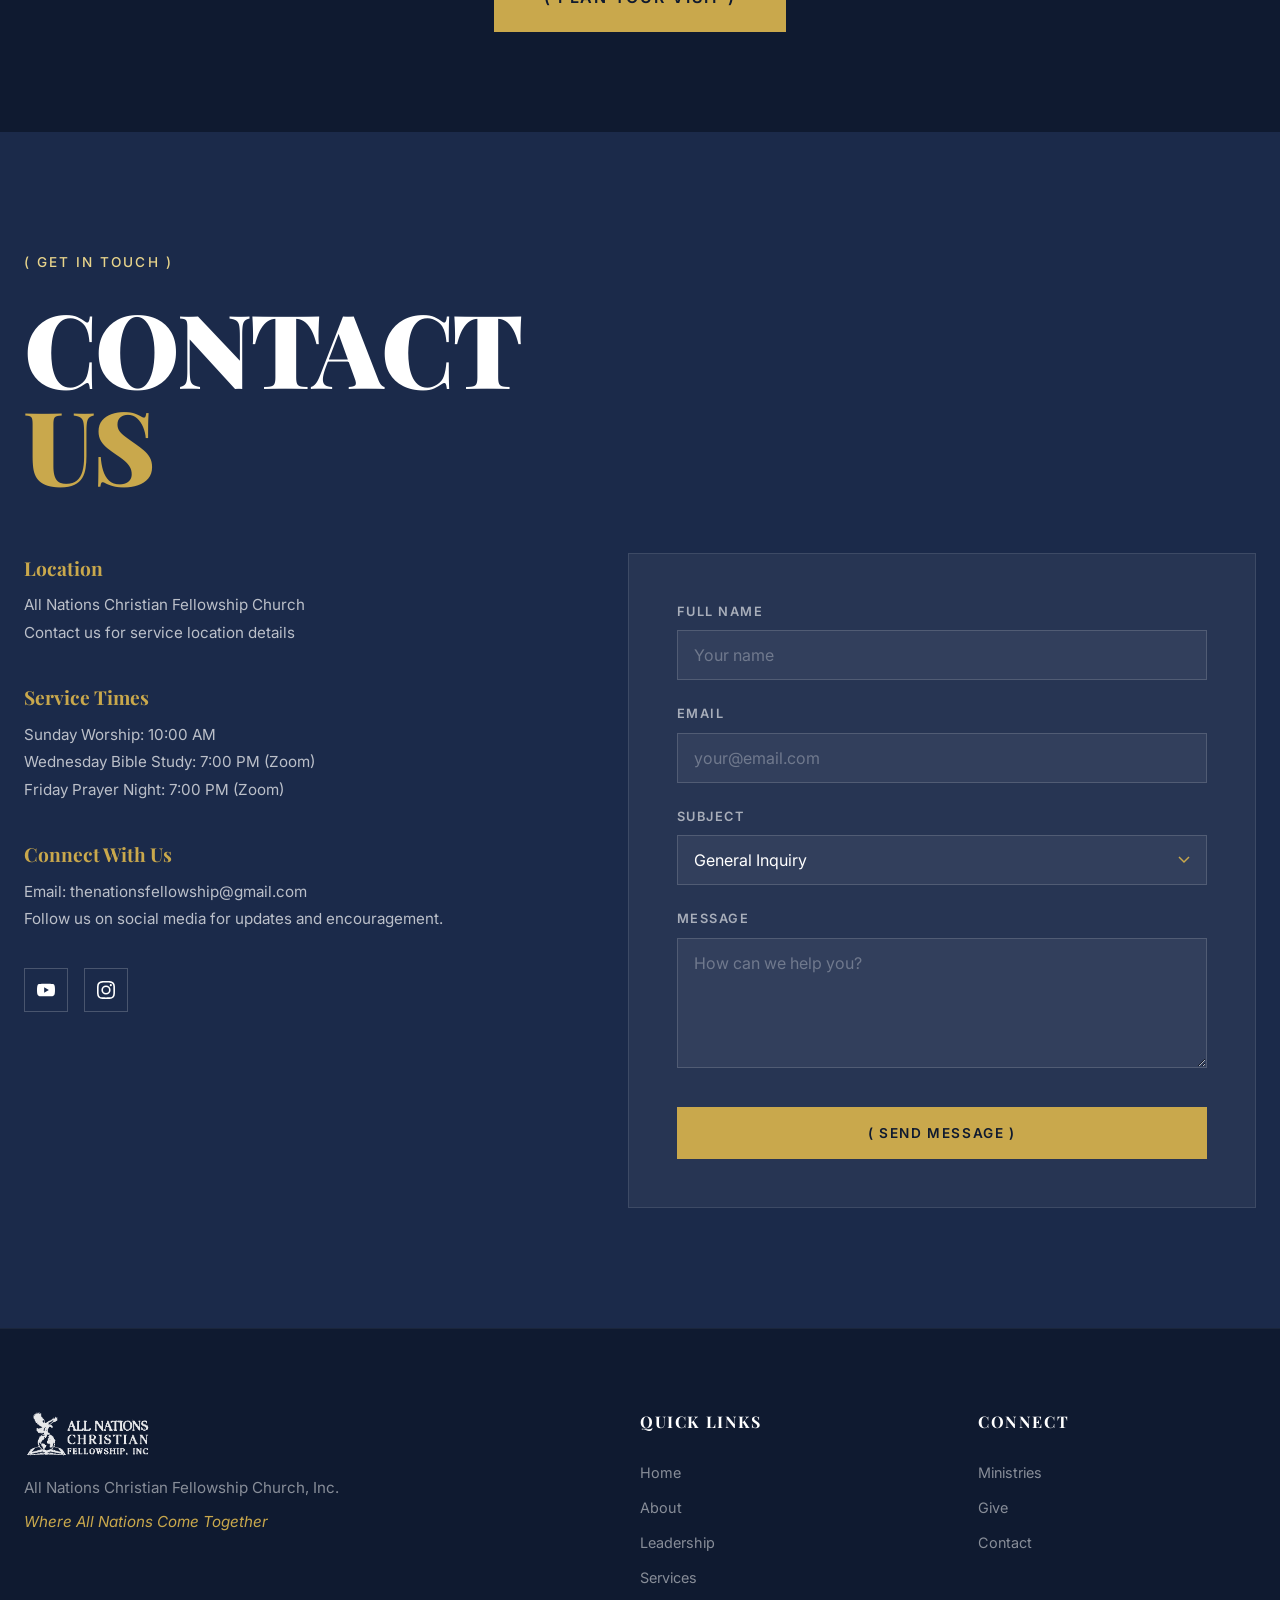
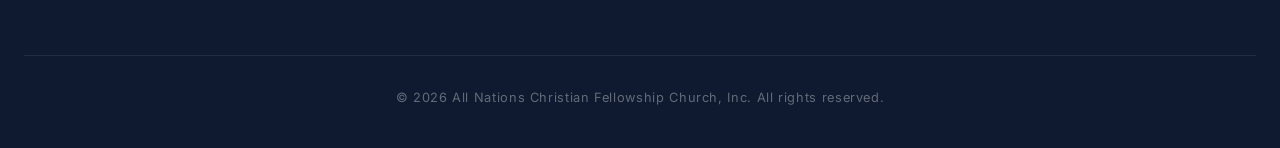
==== commit 7b7a7df5: "Remove discipleship form and WhatsApp channel link changes Restores site/ to the state before PR #1 " ====
--- a/site/index.html
+++ b/site/index.html
@@ -411,9 +411,6 @@
             <a href="https://www.instagram.com/ancfatl/" target="_blank" rel="noopener" aria-label="Instagram" class="social-link">
               <svg viewBox="0 0 24 24" fill="currentColor"><path d="M12 2.163c3.204 0 3.584.012 4.85.07 3.252.148 4.771 1.691 4.919 4.919.058 1.265.069 1.645.069 4.849 0 3.205-.012 3.584-.069 4.849-.149 3.225-1.664 4.771-4.919 4.919-1.266.058-1.644.07-4.85.07-3.204 0-3.584-.012-4.849-.07-3.26-.149-4.771-1.699-4.919-4.92-.058-1.265-.07-1.644-.07-4.849 0-3.204.013-3.583.07-4.849.149-3.227 1.664-4.771 4.919-4.919 1.266-.057 1.645-.069 4.849-.069zM12 0C8.741 0 8.333.014 7.053.072 2.695.272.273 2.69.073 7.052.014 8.333 0 8.741 0 12c0 3.259.014 3.668.072 4.948.2 4.358 2.618 6.78 6.98 6.98C8.333 23.986 8.741 24 12 24c3.259 0 3.668-.014 4.948-.072 4.354-.2 6.782-2.618 6.979-6.98.059-1.28.073-1.689.073-4.948 0-3.259-.014-3.667-.072-4.947-.196-4.354-2.617-6.78-6.979-6.98C15.668.014 15.259 0 12 0zm0 5.838a6.162 6.162 0 100 12.324 6.162 6.162 0 000-12.324zM12 16a4 4 0 110-8 4 4 0 010 8zm6.406-11.845a1.44 1.44 0 100 2.881 1.44 1.44 0 000-2.881z"/></svg>
             </a>
-            <a href="https://whatsapp.com/channel/0029Vb7gLHIK0IBZaE0VYj0x" target="_blank" rel="noopener" aria-label="WhatsApp Channel" class="social-link">
-              <svg viewBox="0 0 24 24" fill="currentColor"><path d="M17.472 14.382c-.297-.149-1.758-.867-2.03-.967-.273-.099-.471-.148-.67.15-.197.297-.767.966-.94 1.164-.173.199-.347.223-.644.075-.297-.15-1.255-.463-2.39-1.475-.883-.788-1.48-1.761-1.653-2.059-.173-.297-.018-.458.13-.606.134-.133.298-.347.446-.52.149-.174.198-.298.298-.497.099-.198.05-.371-.025-.52-.075-.149-.669-1.612-.916-2.207-.242-.579-.487-.5-.669-.51-.173-.008-.371-.01-.57-.01-.198 0-.52.074-.792.372-.272.297-1.04 1.016-1.04 2.479 0 1.462 1.065 2.875 1.213 3.074.149.198 2.096 3.2 5.077 4.487.709.306 1.262.489 1.694.625.712.227 1.36.195 1.871.118.571-.085 1.758-.719 2.006-1.413.248-.694.248-1.289.173-1.413-.074-.124-.272-.198-.57-.347m-5.421 7.403h-.004a9.87 9.87 0 01-5.031-1.378l-.361-.214-3.741.982.998-3.648-.235-.374a9.86 9.86 0 01-1.51-5.26c.001-5.45 4.436-9.884 9.888-9.884 2.64 0 5.122 1.03 6.988 2.898a9.825 9.825 0 012.893 6.994c-.003 5.45-4.437 9.884-9.885 9.884m8.413-18.297A11.815 11.815 0 0012.05 0C5.495 0 .16 5.335.157 11.892c0 2.096.547 4.142 1.588 5.945L.057 24l6.305-1.654a11.882 11.882 0 005.683 1.448h.005c6.554 0 11.89-5.335 11.893-11.893a11.821 11.821 0 00-3.48-8.413z"/></svg>
-            </a>
           </div>
         </div>
         <div class="contact-form-wrap">
